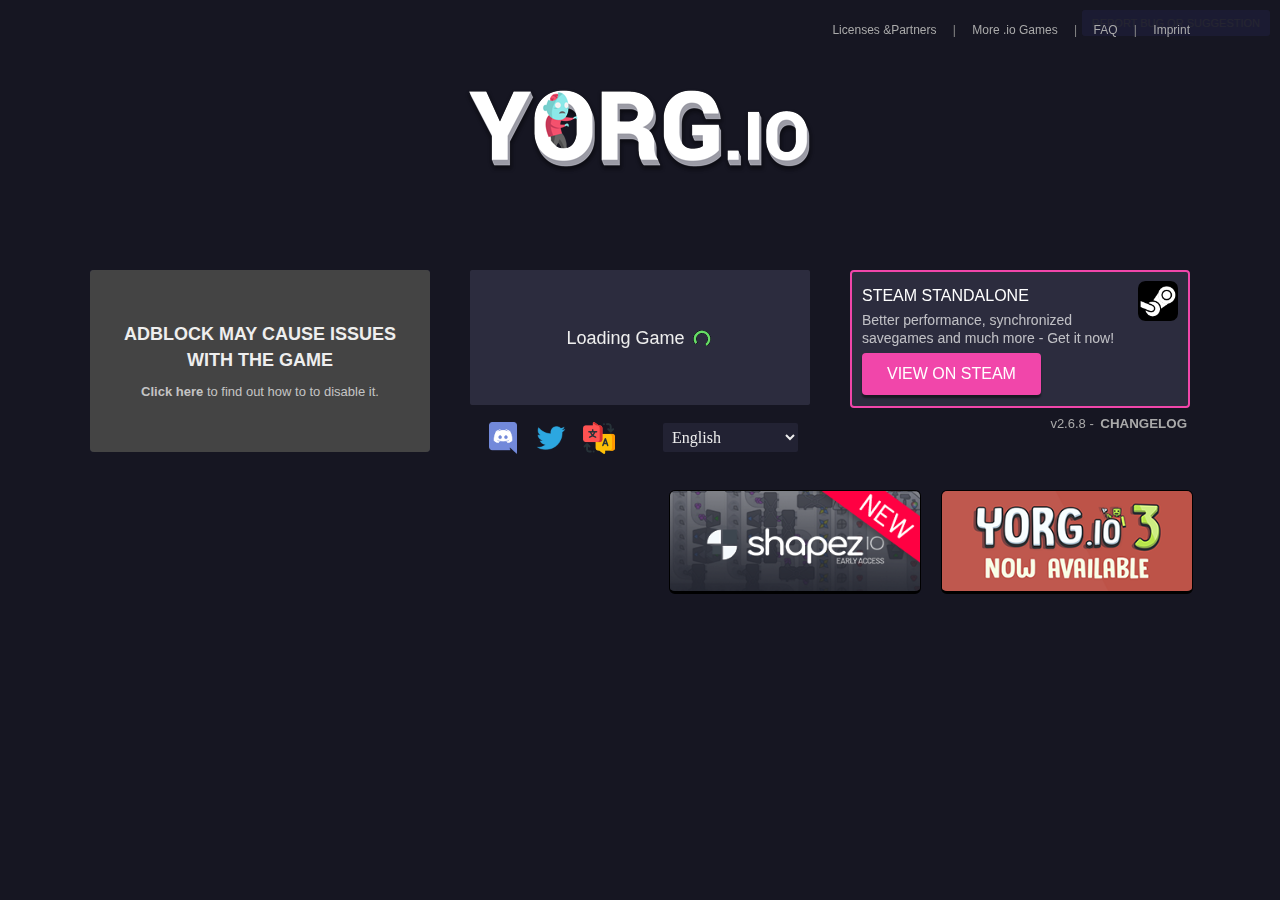
==== index.html @ 0fc1ae19 "Create index.html" ====
<!doctype html>
<html lang=en>
    <head>
        <meta charset=UTF-8>
        <title>YORG.io Game - Tower Defense, Upgrades and Zombies!</title>
        <link href=https://yorg.io rel=alternate hreflang=en>
        <link href='https://yorg.io/?lang=ru' rel=alternate hreflang=ru>
        <link href='https://yorg.io/?lang=zh-tw' rel=alternate hreflang=zh-TW>
        <link href='https://yorg.io/?lang=zh-tw' rel=alternate hreflang=zh>
        <link href='https://yorg.io/?lang=zh-cn' rel=alternate hreflang=zh-CN>
        <link href='https://yorg.io/?lang=tr' rel=alternate hreflang=tr>
        <link href='https://yorg.io/?lang=es-419' rel=alternate hreflang=es-419>
        <link href='https://yorg.io/?lang=es-419' rel=alternate hreflang=es>
        <link href='https://yorg.io/?lang=ko' rel=alternate hreflang=ko>
        <link href='https://yorg.io/?lang=de' rel=alternate hreflang=de>
        <link href='https://yorg.io/?lang=ar' rel=alternate hreflang=ar>
        <link href='https://yorg.io/?lang=pt-br' rel=alternate hreflang=pt-BR>
        <link href='https://yorg.io/?lang=pt-br' rel=alternate hreflang=pt>
        <link href='https://yorg.io/?lang=cs' rel=alternate hreflang=cs>
        <link href='https://yorg.io/?lang=it' rel=alternate hreflang=it>
        <link href='https://yorg.io/?lang=fr' rel=alternate hreflang=fr>
        <link href='https://yorg.io/?lang=hr' rel=alternate hreflang=hr>
        <link href='https://yorg.io/?lang=ro' rel=alternate hreflang=ro>
        <link href='https://yorg.io/?lang=mt-mt' rel=alternate hreflang=mt-MT>
        <link href='https://yorg.io/?lang=mt-mt' rel=alternate hreflang=mt>
        <link href='https://yorg.io/?lang=hu' rel=alternate hreflang=hu>
        <link href='https://yorg.io/?lang=da' rel=alternate hreflang=da>
        <link href='https://yorg.io/?lang=et' rel=alternate hreflang=et>
        <link href='https://yorg.io/?lang=pt-pt' rel=alternate hreflang=pt-PT>
        <link href='https://yorg.io/?lang=nl' rel=alternate hreflang=nl>
        <link href='https://yorg.io/?lang=pl' rel=alternate hreflang=pl>
        <link href='https://yorg.io/?lang=lt' rel=alternate hreflang=lt>
        <link href='https://yorg.io/?lang=el' rel=alternate hreflang=el>
        <link href=https://yorg.io rel=alternate hreflang=x-default>
        <meta content='The #1 strategic game - build and defend your online base against zombies. A unique combination of tower defense and io games!' name=description>
        <meta content='yorg io, fortnite, building, io, game, tower defense, zombie, flash, games, web game, html5, fun, yorgio, yorkio, fort, nite, unblocked, battle royale' name=keywords>
        <meta content='Tobias Springer' name=author>
        <meta content='Free online games - Spiele!' property=title>
        <meta content='Games, Spiele' property=site_name>
        <meta content='1 days' name=revisit-after>
        <meta content='width=device-width,height=device-height,initial-scale=1,minimum-scale=1,user-scalable=no,maximum-scale=1,minimal-ui' name=viewport>
        <meta content=True name=HandheldFriendly>
        <meta content=utf-8 name=charset>
        <meta content=500 name=MobileOptimized>
        <meta content=on http-equiv=cleartype>
        <meta content='telephone=no' name=format-detection>
        <meta content='text/html;charset=UTF-8' http-equiv=content-type>
        <link href=favicon.ico rel='shortcut icon' type=image/x-icon>
        <meta content='IE=edge,chrome=1' http-equiv=X-UA-Compatible>
        <meta content=yes name=mobile-web-app-capable>
        <meta content=yes name=apple-mobile-web-app-capable>
        <meta content=#333344 name=theme-color>
        <meta content=#333344 name=msapplication-navbutton-color>
        <meta content=yes name=apple-mobile-web-app-capable>
        <meta content=black name=apple-mobile-web-app-status-bar-style>
        <link rel="stylesheet" href="/fonts.css" media="all">
        <link href=https://api.adinplay.com rel=preconnect crossorigin>
        <link href=http://www.googletagservices.com rel=preconnect crossorigin>
        <link href=http://imasdk.googleapis.com rel=preconnect crossorigin>
        <link href=https://adservice.google.com rel=preconnect crossorigin>
        <link href=https://securepubads.g.doubleclick.net rel=preconnect crossorigin>
        <link href=https://v2-beta.yorg.io rel=preconnect crossorigin>
        <link href=/oembed.json rel=alternate type=application/json+oembed title=YORG.io>
        <meta content=summary name=twitter:card>
        <meta content=@yorg_io name=twitter:site>
        <meta content='YORG.io - Build and upgrade your base online to defend against zombies! A free to play unblocked io game!' name=twitter:title>
        <meta content='The #1 strategic game - build and defend your online base against zombies. A unique combination of tower defense and io games!' name=twitter:description>
        <meta content=https://yorg.io/assets/twitter-card.png name=twitter:image>
        <meta content='YORG.io - Build and upgrade your base online to defend against zombies! A free to play unblocked io game!' property=og:title>
        <meta content=website property=og:type>
        <meta content='The #1 strategic game - build and defend your online base against zombies. A unique combination of tower defense and io games!' property=og:description>
        <meta content=https://yorg.io property=og:url>
        <meta content=https://yorg.io/assets/twitter-card.png property=og:image>
        <script src=ads.js></script>
        <script>
            function detectAdblock() {
                return Promise.race([new Promise(resolve=>{
                    // If the request wasn't blocked within a very short period of time, this means
                    // the adblocker is not active and the request was actually made -> ignore it then
                    setTimeout(()=>resolve(false), 250);
                }
                ), new Promise(resolve=>{
                    fetch("https://yorg.io/ads.txt", {
                        method: "GET",
                    }).then(res=>{
                        if (res && res.url.includes("text/plain")) {
                            resolve(true);
                        }
                        resolve(false);
                    }
                    ).catch(()=>resolve(true));
                }
                ), ]);
            }

            function initProviders() {
                var referrer = document.referrer;

                // Disable ads on armorgames (They are awesome, check them out!)
                if (window.location.search.indexOf("armorgames") >= 0) {
                    window.adsSupported = false
                }

                if (window.location.search.indexOf("gamedistribution") >= 0) {
                    window.inThirdpartyIframe = true
                }

                // Referrer might also be set when coming from a different site, we are no longer
                // running on that site then tho
                if (window.location.search.indexOf("came_from_thirdparty") >= 0) {
                    return
                }

                // Disable ads on kongregate.com due to their thirdparty ad policy
                if (referrer.indexOf("kongregate.com") >= 0) {
                    window.adsSupported = false;
                    window.inThirdpartyIframe = true;
                }

                // Disable ads on gamejolt
                if (referrer.indexOf("gamejolt") >= 0) {
                    window.adsSupported = false;
                    window.inThirdpartyIframe = true;
                }

                // Detect provider
                var providers = ["kongregate", "iogames.space", "notdoppler", "gamejolt", "titotu"]
                for (var i = 0; i < providers.length; ++i) {
                    if (referrer.indexOf(providers[i]) >= 0) {
                        console.log("[PROVIDER] Detected provider:", providers[i])
                        window.inThirdpartyIframe = true;
                    }
                }

                detectAdblock().then(adblocker=>{
                    if (window.adsSupported !== false) {
                        window.adsSupported = !adblocker;
                        console.log("Ad supported:", !adblocker, "=>", window.adsSupported)
                    }
                }
                )

            }
            initProviders();
        </script>
        <script>
            (adsbygoogle = window.adsbygoogle || []).push({
                google_ad_client: "ca-pub-7122972670520223",
                enable_page_level_ads: !0
            })
        </script>
        <script>
            var aiptag = aiptag || {};
            aiptag.gdprShowConsentTool = !0,
            aiptag.gdprConsentToolPosition = "bottom",
            aiptag.cmd = aiptag.cmd || [],
            aiptag.cmd.display = aiptag.cmd.display || [],
            aiptag.cmd.player = aiptag.cmd.player || [];
            var adplayer = null;
            aiptag.cmd.player.push(function() {
                adplayer = new aipPlayer({
                    AD_WIDTH: 960,
                    AD_HEIGHT: 540,
                    AD_FULLSCREEN: !0,
                    AD_CENTERPLAYER: !1,
                    LOADING_TEXT: "Loading Advertisement ...",
                    PREROLL_ELEM: function() {
                        return document.getElementById("adVideoContainer")
                    },
                    AIP_COMPLETE: function() {
                        try {
                            document.getElementById("adVideoBg").style.display = "none"
                        } catch (a) {}
                        window.onVideoAdCompleted && window.onVideoAdCompleted()
                    },
                    AIP_REMOVE: function() {}
                })
            })
        </script>
        <script>
            document.write('<script src="//api.adinplay.com/libs/aiptag/pub/YRG/yorg.io/tag.min.js"><\/script>')
        </script>
        <style>
            * {
                margin: 0;
                padding: 0;
                font-weight: 400;
                font-family: Roboto,sans-serif;
                outline: 0;
                -webkit-tap-highlight-color: transparent;
                -webkit-tap-highlight-color: transparent
            }

            b,strong {
                font-weight: 700
            }

            i {
                font-style: normal
            }

            body {
                background: #333
            }

            body.highlightTranslations [data-translate] {
                color: red!important
            }

            .noselect {
                user-select: none;
                -webkit-user-select: none;
                -moz-user-select: none
            }

            .mainTitle {
                display: none
            }

            #renderer {
                display: block;
                position: fixed;
                top: 0;
                right: 0;
                bottom: 0;
                left: 0
            }

            #renderer canvas {
                position: absolute;
                top: 0!important;
                left: 0!important;
                right: 0!important;
                bottom: 0!important;
                image-rendering: crisp-edges;
                image-rendering: -moz-crisp-edges;
                image-rendering: -webkit-optimize-contrast;
                -ms-interpolation-mode: nearest-neighbor
            }

            #fontPreload {
                position: fixed;
                top: -1000px;
                left: -1000px;
                display: block
            }

            #validationToken {
                position: fixed;
                top: 20px;
                left: 0;
                right: 0;
                display: block;
                text-align: center;
                font-family: Roboto Mono;
                font-weight: 700;
                font-size: 14px;
                color: #eee;
                text-shadow: 0 1px 3px #000;
                padding: 10px
            }

            #validationToken .channelHint {
                font-size: 10px;
                display: block;
                font-weight: 400;
                font-family: Roboto
            }

            #day_night_overlay,#validationToken .channelHint {
                user-select: none;
                -moz-user-select: none;
                -webkit-user-select: none
            }

            #day_night_overlay {
                position: fixed;
                pointer-events: none;
                -moz-pointer-events: none;
                -webkit-pointer-events: none;
                opacity: 0;
                transition: background-color 4s ease-in-out,opacity 4s ease-in-out;
                top: 0;
                left: 0;
                right: 0;
                bottom: 0;
                background: 0 0
            }

            #day_night_overlay.active {
                background: rgba(0,0,190,.25);
                opacity: 1
            }

            #day_night_overlay.active.boss {
                background-color: rgba(190,0,0,.25)
            }

            body.globalUpgradesDialogOpen #day_night_overlay {
                display: none!important
            }

            ::-webkit-scrollbar {
                width: 6px;
                border-radius: 2px
            }

            ::-webkit-scrollbar-track {
                background: hsla(0,0%,100%,.1);
                border-radius: 2px
            }

            ::-webkit-scrollbar-thumb {
                background: #888;
                border-radius: 2px
            }

            ::-webkit-scrollbar-thumb:hover {
                background: #848484
            }

            input[type=checkbox] {
                appearance: none;
                -webkit-appearance: none;
                -moz-appearance: none;
                border: 2px solid #f77;
                width: 10px;
                height: 10px;
                margin-right: 4px;
                background: 0 0;
                border-radius: 10px;
                display: inline-block;
                transition: background .1s ease-in-out,border-color .1s ease-in-out;
                cursor: pointer
            }

            input[type=checkbox]:checked {
                background: #7f7;
                border-color: #7f7
            }

            #welcome_ad {
                left: 0
            }

            #welcome_ad,#welcome_ad_right {
                width: 300px;
                height: 250px;
                position: absolute;
                top: 0
            }

            #welcome_ad_right {
                display: inline-block;
                right: 0;
                margin: 0
            }

            #footer_ad {
                display: inline-block;
                margin-top: 10px
            }

            #footer_ad,#gameover_ad {
                width: 970px;
                height: 90px;
                overflow: hidden
            }

            #gameover_ad {
                position: fixed;
                left: 50%;
                bottom: 30px;
                margin: 0 0 0 -485px;
                display: none
            }

            #additional_ad {
                position: fixed;
                width: 300px;
                height: 250px;
                display: none
            }

            #additional_ad_wide {
                position: fixed;
                width: 970px;
                height: 90px;
                display: none
            }

            #adVideoBg {
                display: none;
                position: fixed;
                top: 0;
                left: 0;
                right: 0;
                bottom: 0;
                background: rgba(0,0,22,.9);
                padding-top: 100px
            }

            #adVideoWrapper {
                display: inline-block
            }

            #welcomeInner #adblockHint {
                background: #444!important;
                color: hsla(0,0%,100%,.7)!important;
                cursor: pointer;
                position: absolute;
                top: 0;
                left: 0;
                right: 0;
                bottom: 0;
                margin: 0
            }

            #welcomeInner #adblockHint:hover {
                background: #474747!important
            }

            body.haveAds #adblockHint,body.inThirdpartyIframe #adblockHint {
                display: none!important
            }

            body.globalUpgradesDialogOpen #additional_ad {
                display: block;
                top: 5px;
                left: 5px;
                margin: 0
            }

            body.gameOver #additional_ad {
                display: block!important;
                top: 10px;
                left: 10px
            }

            body.gameOver #additional_ad_wide {
                display: block!important;
                bottom: 10px;
                left: calc(50% - 485px)
            }

            @media (min-width: 1130px) {
                body.dialogOpened #additional_ad {
                    display:block!important;
                    left: 10px;
                    top: 10px;
                    position: fixed!important;
                    z-index: 99999!important
                }
            }

            @media (min-height: 510px) {
                body.dialogOpened #additional_ad_wide {
                    display:block!important;
                    left: calc(50% - 485px);
                    bottom: 10px;
                    position: fixed!important;
                    z-index: 99999!important
                }
            }

            body.noAds #additional_ad,body.noAds #gameover_ad {
                top: -9999px!important;
                display: none!important
            }

            body.noAds #footer_ad,body.noAds #welcome_ad,body.noAds #welcome_ad_right {
                display: none!important
            }

            body.noAds #adVideoBg,body.noAds .showOnlyWithAds {
                display: none
            }

            body.isDev #additional_ad,body.isDev #additional_ad_wide,body.isDev #footer_ad,body.isDev #gameover_ad,body.isDev #welcome_ad,body.isDev #welcome_ad_right {
                background: #ccc!important
            }

            @keyframes bounceInDialog {
                0% {
                    opacity: .2;
                    transform: scale(.9)
                }

                30% {
                    opacity: .9;
                    transform: scale(1.04)
                }

                80% {
                    opacity: 1;
                    transform: scale(.99)
                }

                to {
                    opacity: 1;
                    transform: scale(1)
                }
            }

            .dialog_overlay_bg {
                position: fixed;
                padding: 10px;
                background: rgba(0,0,17,0);
                text-align: center;
                overflow-y: auto;
                display: inline-block;
                top: -9999px;
                left: -9999px;
                transition: background-color .15s ease-in-out
            }

            .dialog_overlay_bg.visible_dialog {
                display: block;
                top: 0;
                right: 0;
                left: 0;
                bottom: 0;
                background: rgba(0,0,17,.7)
            }

            .dialog_overlay_bg.visible_dialog .dialog_box {
                animation-name: bounceInDialog;
                animation-duration: .3s;
                animation-timing-function: ease-in-out;
                animation-fill-mode: forwards
            }

            .dialog_overlay_bg .dialog_box {
                background: #333338;
                border-radius: 3px;
                padding: 20px;
                width: 450px;
                padding-bottom: 10px;
                padding-top: 15px;
                margin-top: 10px;
                color: #fff;
                display: inline-block;
                font-size: 14px;
                position: relative;
                text-align: left;
                box-shadow: 0 1px 15px 0 rgba(0,0,0,.5)
            }

            .dialog_overlay_bg .dialog_box.buttonless {
                padding-bottom: 5px!important
            }

            .dialog_overlay_bg .dialog_box.warning_dialog_box {
                background: #534
            }

            .dialog_overlay_bg .dialog_box.warning_dialog_box h3 {
                color: #f77
            }

            .dialog_overlay_bg .dialog_box.warning_dialog_box .dialog_content_section {
                color: #baa!important
            }

            .dialog_overlay_bg .dialog_box h3 {
                font-size: 18px;
                font-weight: 400;
                user-select: none;
                -moz-user-select: none;
                -webkit-user-select: none;
                text-transform: uppercase
            }

            .dialog_overlay_bg .dialog_box .dialog_content_section {
                padding: 25px 20px;
                background: rgba(0,0,0,.13);
                color: #aaa;
                margin: 13px -20px 0
            }

            .dialog_overlay_bg .dialog_box a {
                color: #39f;
                text-decoration: none
            }

            .dialog_overlay_bg .dialog_box .header_button {
                padding: 0;
                margin-right: -14px;
                margin-top: -8px;
                float: right;
                border: 0;
                background: url([data-uri]) 50% no-repeat;
                width: 40px;
                height: 40px;
                overflow: hidden;
                text-indent: -9999px;
                cursor: pointer;
                transition: transform .15s ease-out
            }

            .dialog_overlay_bg .dialog_box .header_button:hover {
                transform: scale(1.4)
            }

            .dialog_button {
                font-size: 14px;
                cursor: pointer;
                border: 0;
                background: #5c5;
                color: #fff;
                padding: 8px 12px 6px;
                float: right;
                border-radius: 2px;
                box-shadow: 0 1px 2px 0 rgba(0,0,0,.6);
                border-bottom: 2px solid rgba(0,0,0,.2);
                transition: background-color .1s ease-in-out;
                margin-left: 5px;
                text-transform: uppercase;
                user-select: none;
                -webkit-user-select: none;
                -moz-user-select: none;
                margin-top: -7px;
                font-weight: 700
            }

            .dialog_button:hover {
                background: #5ad15a
            }

            .dialog_button.cancel {
                background: #f77;
                float: left;
                margin-left: 0
            }

            .dialog_button.cancel:hover {
                background: #ff7c7c
            }

            .dialog_button.visit_external_button {
                background: #77f
            }

            .dialog_button.visit_external_button:hover {
                background: #8282ff
            }

            .dialog_button.reload {
                background: #f77
            }

            .dialog_button.reload:hover {
                background: #ff7c7c
            }

            .dialog_button:active {
                position: relative;
                top: 1px;
                box-shadow: 0 0 2px 0 rgba(0,0,0,.6)
            }

            @media (max-width: 550px) {
                .dialog_overlay_bg .dialog_box {
                    position:absolute;
                    top: 10px;
                    right: 10px;
                    left: 10px;
                    margin-bottom: 20px;
                    width: inherit!important
                }
            }

            @media (max-height: 600px) {
                .dialog_box {
                    margin-top:0!important
                }
            }

            #component_inspector,#debug_overlay,#fps_overlay {
                position: fixed;
                top: 0;
                right: 0;
                display: inline-block;
                color: #eee;
                font-family: Consolas,Arial!important;
                font-size: 11px;
                padding: 20px;
                text-align: right;
                font-weight: 300
            }

            #component_inspector,#component_inspector *,#debug_overlay,#debug_overlay *,#fps_overlay,#fps_overlay * {
                user-select: none;
                -webkit-user-select: none;
                -moz-user-select: none;
                -moz-user-focus: ignore;
                -webkit-focus: ignore;
                pointer-events: none
            }

            #fps_overlay {
                padding: 0;
                right: 350px;
                top: 20px;
                font-size: 10px;
                font-family: Roboto Mono
            }

            #debug_overlay {
                bottom: 250px;
                top: inherit;
                font-size: 10px;
                line-height: 10px
            }

            #debug_overlay i {
                font-style: normal;
                display: inline-block;
                width: 25px;
                text-align: left
            }

            #debug_overlay .modifier {
                background: #000;
                color: #6df;
                padding: 4px 5px;
                font-family: Consolas,Arial;
                font-weight: 700;
                border-radius: 3px;
                display: inline-block;
                margin-bottom: 4px
            }

            #component_inspector {
                left: 170px;
                background: rgba(30,30,30,.8);
                text-align: left;
                display: none;
                right: inherit
            }

            #component_inspector .component_title {
                color: #6df;
                font-family: Consolas!important
            }

            #component_inspector .component_id {
                display: inline-block;
                font-weight: 700;
                color: #888;
                font-family: Consolas!important
            }

            .particle_badge {
                display: inline-block;
                text-align: right;
                font-weight: 700;
                font-family: Roboto Mono,monospace;
                width: 35px
            }

            .particle_badge.mode_fast {
                color: #4f4
            }

            .particle_badge.mode_entity {
                color: #af4
            }

            .particle_badge.mode_batch {
                color: #ff4
            }

            .particle_badge.mode_regular {
                color: #f77
            }

            .worker_usage_canvas {
                position: fixed;
                left: 20px;
                bottom: 300px;
                background: rgba(0,0,0,.9);
                border-radius: 2px;
                padding: 10px;
                width: 150px;
                padding-bottom: 3px
            }

            .worker_usage_canvas span {
                display: block;
                font-size: 9px;
                font-family: Roboto;
                font-weight: 400;
                color: #eee;
                margin-bottom: 4px
            }

            .worker_usage_canvas canvas {
                border: 1px solid #333
            }

            #leaderboard {
                position: fixed;
                top: 50px;
                right: 10px;
                color: #eee;
                text-shadow: 0 1px 1px #000;
                font-size: 13px;
                pointer-events: none;
                display: block
            }

            #leaderboard * {
                user-select: none;
                -webkit-user-select: none;
                -moz-user-select: none;
                -moz-user-focus: ignore;
                -webkit-focus: ignore
            }

            #leaderboard table {
                background: rgba(34,34,34,.94);
                padding: 4px;
                border-radius: 4px
            }

            #leaderboard td,#leaderboard th {
                border: 0;
                text-align: left;
                padding: 3px 5px
            }

            #leaderboard .leaderboard_error {
                color: #f77;
                font-weight: 700;
                background: rgba(34,34,34,.6);
                border-radius: 4px;
                padding: 3px 5px
            }

            #leaderboard .td_player {
                padding-right: 10px;
                padding-left: 5px;
                min-width: 118px
            }

            #leaderboard .td_day {
                text-align: center
            }

            #leaderboard .currentPlayer {
                color: #40d67c
            }

            #leaderboard .topDivider td {
                border-top: 1px solid hsla(0,0%,100%,.07);
                padding-top: 5px;
                margin-top: 5px
            }

            .globalUpgradesDialogOpen #leaderboard {
                display: none
            }

            @media (max-width: 650px) {
                #leaderboard {
                    display:none;
                    top: -9999px!important
                }
            }

            #report_bug_button {
                position: fixed;
                top: 10px;
                right: 10px;
                cursor: pointer;
                padding: 7px 10px;
                font-family: Arial;
                font-size: 11px;
                text-transform: uppercase;
                background: #77f;
                color: #eee;
                border-radius: 3px;
                border: 0
            }

            #report_bug_button:active {
                top: 11px
            }

            #report_bug_button:hover {
                opacity: .9
            }

            #bug_report_inner {
                width: 450px
            }

            #bug_report_inner ul {
                padding-left: 20px
            }

            #bug_report_inner ul li {
                padding: 4px 0
            }

            #bug_report_inner a {
                color: #39f;
                text-decoration: none
            }

            @media (min-width: 800px) {
                #report_bug_button {
                    display:inline-block
                }
            }

            #stomt_create {
                text-align: center;
                margin-top: -5px;
                margin-bottom: -15px
            }

            #stomt_create iframe {
                border: 0;
                display: inline-block
            }

            #betaWarning {
                background: #fcc!important
            }

            #betaWarning a {
                color: #333;
                font-weight: 700
            }

            #beta_overlay {
                position: fixed;
                right: -40px;
                top: 400px;
                user-select: none;
                -webkit-user-select: none;
                -moz-user-select: none;
                font-family: Roboto;
                font-weight: 700;
                font-size: 22px;
                text-transform: uppercase;
                color: #f55;
                pointer-events: none;
                transform: rotate(-90deg) translateZ(0);
                backface-visibility: hidden
            }

            #welcomeFull {
                position: fixed;
                top: 0;
                left: 0;
                right: 0;
                bottom: 0;
                background: rgba(20,20,33,.92);
                z-index: 1000;
                text-align: center;
                display: block
            }

            #welcomeInner {
                overflow: auto;
                max-width: 1140px;
                height: 100%;
                padding-top: 30px;
                position: relative
            }

            #welcomeInner,#welcomeLogo {
                display: inline-block;
                width: 100%
            }

            #thirdpartyWelcomeLogo {
                display: inline-block;
                margin-top: -40px
            }

            @keyframes bounceH2 {
                0% {
                    transform: scale(.95) rotate(0)
                }

                50% {
                    transform: scale(1) rotate(0)
                }

                to {
                    transform: scale(.95) rotate(0)
                }
            }

            #welcomeLogoPreload {
                display: inline-block;
                margin-top: 100px
            }

            #welcomeLogoPreload h2 {
                color: #42f48c;
                font-size: 20px;
                text-align: center;
                font-weight: 700;
                width: 40px;
                position: relative;
                top: -90px;
                left: 150px;
                margin: 0!important;
                display: inline-block;
                font-family: Roboto;
                animation: bounceH2 .5s ease-in-out infinite;
                text-shadow: 0 1px 10px rgba(0,0,0,.5)
            }

            #welcomeInner .welcomeHint {
                padding: 20px 20px 15px;
                line-height: 1.3em;
                text-align: center;
                z-index: 50;
                display: flex;
                justify-content: center;
                align-items: center;
                border-radius: 4px;
                flex-direction: column
            }

            #welcomeInner .welcomeHint h3 {
                font-size: 18px!important;
                color: #eee!important;
                line-height: 1.4em
            }

            #welcomeInner .welcomeBox {
                background: rgba(45,45,63,.97);
                text-align: left;
                display: block;
                padding: 20px;
                color: #aaa;
                margin-bottom: 15px;
                font-size: 12px;
                width: 300px;
                border-radius: 4px;
                line-height: 1.7em
            }

            #welcomeInner .welcomeBox .headerIcon {
                width: 26px;
                height: 26px;
                float: left;
                margin-top: -5px;
                margin-right: 15px
            }

            #welcomeInner .welcomeBox h3 {
                font-weight: 700;
                text-transform: uppercase;
                font-size: 16px;
                color: #eee;
                margin-top: -4px;
                margin-bottom: 11px
            }

            #welcomeInner .welcomeBox h3 i {
                opacity: .6;
                font-size: 16px;
                font-style: normal
            }

            #welcomeInner .welcomeBox a {
                text-decoration: none;
                color: #28e
            }

            #welcomeInner .welcomeBox ul {
                padding-left: 15px
            }

            #welcomeInner select {
                font-family: Roboto;
                font-size: 12px;
                padding: 5px;
                border: 0;
                color: #eee;
                border-radius: 2px;
                margin-right: 3px;
                background: #223;
                cursor: pointer
            }

            #welcomeInner select option {
                padding: 2px 3px;
                color: #eee
            }

            #welcomeInner .col {
                display: inline-block;
                vertical-align: top
            }

            #welcomeInner .col.leftCol,#welcomeInner .col.rightCol {
                padding: 0 10px
            }

            #welcomeInner .col.rightCol {
                display: inline-flex;
                justify-content: center;
                align-items: center;
                width: 1100px;
                margin: 0;
                padding: 0
            }

            #welcomeInner .col.rightCol .spacer {
                flex-grow: 1
            }

            #welcomeInner #ag_sponsorship_logo {
                max-width: 150px;
                cursor: pointer
            }

            #welcomeInner #ag_sponsorship_logo:hover {
                opacity: .95
            }

            #welcomeInner #footer {
                color: #888;
                font-size: 12px;
                padding: 20px;
                line-height: 1.7em;
                text-align: right;
                position: absolute;
                top: 0;
                left: 0;
                right: 0
            }

            #welcomeInner #footer p {
                font-size: 14px;
                max-width: 950px;
                display: inline-block;
                color: #aaa
            }

            #welcomeInner #footer a {
                color: #aaa;
                text-decoration: none;
                margin: 0 3px;
                font-size: 12px
            }

            #welcomeInner #footer a:last-child {
                margin-right: 0
            }

            #welcomeInner #footer a.discordLink {
                color: #7289da!important
            }

            #welcomeInner #footer i {
                display: inline-block;
                padding: 0 10px;
                font-style: normal
            }

            #gameStarters {
                display: inline-block
            }

            #gameLoadingIndicator {
                color: #eee;
                font-family: Roboto;
                font-size: 18px;
                display: flex;
                align-items: center;
                justify-content: center;
                height: 85%
            }

            #gameStartForm {
                display: inline
            }

            #gameStarterButtons {
                width: 320px;
                background: rgba(45,45,63,.97);
                border-radius: 2px;
                padding: 20px 10px 0;
                height: 115px
            }

            #gameStarterButtons .gameStarterCol {
                display: none
            }

            #gameStarterButtons.gameLoaded,#gameStarterButtons.gameLoaded .gameStarterCol {
                display: inline-block
            }

            #gameStarterButtons .gameStarterCol {
                width: 130px;
                text-align: left;
                vertical-align: top
            }

            #gameStarterButtons #gameStarterInputs {
                width: 170px
            }

            #gameStarterButtons #playerName {
                background: #fff;
                border: 0;
                border-radius: 2px;
                outline: 0;
                color: #333;
                font-size: 20px;
                font-family: Roboto,Arial;
                padding: 12px 10px 10px;
                font-weight: 700;
                width: 120px;
                vertical-align: middle;
                box-shadow: 0 1px 4px 0 rgba(0,0,0,.9);
                user-select: text;
                -moz-user-select: text;
                -webkit-user-select: text;
                margin: 0!important
            }

            #gameStarterButtons #playerName .invalidPlayerName {
                background: #fcc
            }

            #gameStarterButtons #playButton,#gameStarterButtons #tutorialButton {
                background-color: #6d6;
                padding: 11px 15px;
                border-radius: 2px;
                color: #fff;
                cursor: pointer;
                vertical-align: middle;
                border: 0;
                font-size: 20px;
                text-shadow: 0 1px 2px rgba(0,0,0,.4);
                box-shadow: 0 1px 4px 0 rgba(0,0,0,.9);
                user-select: none;
                border-bottom: 3px solid #49a849;
                border-right: 1px solid #49a849;
                -webkit-user-select: none;
                -moz-user-select: none;
                font-weight: 700;
                width: 130px
            }

            #gameStarterButtons #playButton:hover,#gameStarterButtons #tutorialButton:hover {
                background-color: #6be26b
            }

            #gameStarterButtons #playButton:active,#gameStarterButtons #tutorialButton:active {
                position: relative;
                top: 1px;
                box-shadow: 0 0 4px 0 rgba(0,0,0,.9)
            }

            #gameStarterButtons #playButton {
                margin-bottom: 5px;
                letter-spacing: 1px;
                transform-origin: 50% 80%;
                animation: PlayBtnAnim 1s ease-in-out infinite
            }

            @keyframes PlayBtnAnim {
                0% {
                    transform: scale(1);
                    opacity: .8
                }

                50% {
                    transform: scale(1.02);
                    opacity: 1
                }

                to {
                    transform: scale(1);
                    opacity: .8
                }
            }

            #gameStarterButtons #tutorialButton {
                background-color: #8c42f4;
                padding-top: 7px;
                padding-bottom: 7px;
                font-size: 17px;
                margin-top: 3px;
                border-color: #602aac
            }

            #gameStarterButtons #tutorialButton:hover {
                background-color: #9147f9
            }

            #gameStarterButtons label {
                color: #eee;
                margin-top: 10px;
                margin-bottom: 3px;
                font-size: 12px;
                display: inline-block;
                text-transform: uppercase;
                font-weight: 700
            }

            #gameStarterButtons option,#gameStarterButtons select {
                background: #eee;
                color: #777;
                font-weight: 700;
                margin: 0;
                padding: 0 10px
            }

            #gameStarterButtons select {
                cursor: pointer;
                width: 140px;
                padding: 6px 10px;
                margin-top: 14px;
                font-size: 14px;
                box-shadow: 0 1px 4px 0 rgba(0,0,0,.9)
            }

            #changelogScroll {
                max-height: 140px;
                overflow: auto;
                line-height: 1.4em
            }

            #changelog b {
                color: #ddd
            }

            #changelog b:first-child {
                margin-top: 0
            }

            #welcomeHeader {
                display: inline-block;
                text-align: center;
                position: relative;
                height: 250px
            }

            #welcomeHeader,#welcomeHeader * {
                user-select: none;
                -webkit-user-select: none;
                -moz-user-select: none;
                -webkit-user-drag: none;
                -moz-user-drag: none
            }

            #welcomeContent {
                margin-top: 20px;
                position: relative;
                width: 1100px;
                display: inline-block;
                text-align: center
            }

            #cookieHint {
                display: inline-block;
                margin-top: 5px;
                font-size: 11px;
                max-width: 900px
            }

            #loadingGif {
                display: inline-block;
                vertical-align: middle;
                margin-left: 5px;
                border-radius: 20px
            }

            #showAllChangelogButton {
                display: inline-block;
                cursor: pointer;
                border: 0;
                text-transform: uppercase;
                color: #aaa;
                background: 0 0;
                font-weight: 700;
                padding: 2px 3px
            }

            #showAllChangelogButton:hover {
                color: #6be26b
            }

            #versionContainer {
                display: block;
                margin-bottom: 5px;
                margin-top: 5px;
                text-align: right;
                padding: 0
            }

            #versionContainer form {
                display: inline-block
            }

            #first_time_dialog_bg .dialog_button.dg_tutorial_button {
                background-color: #8c42f4!important;
                margin-left: 10px
            }

            #first_time_dialog_bg .dialog_button.dg_tutorial_button:hover {
                background-color: #9147f9!important
            }

            #news {
                background: #2db883!important;
                color: hsla(0,0%,100%,.8)!important;
                cursor: pointer
            }

            #news:hover {
                background: #30c28a!important
            }

            #news h3 {
                color: #eee!important
            }

            #news .newsIcon {
                width: 50px;
                height: 50px;
                margin-top: 5px;
                display: block;
                float: left;
                margin-right: 16px
            }

            #news * {
                position: relative;
                z-index: 10
            }

            #news .partyBackground {
                position: absolute;
                background: url(https://media.giphy.com/media/DgLwPZVu5tT32/giphy.gif) repeat;
                top: 0;
                right: 0;
                left: 0;
                bottom: 0;
                z-index: 1;
                opacity: .3
            }

            #translatorHelp {
                background: #83c41b!important;
                cursor: pointer
            }

            #translatorHelp,#translatorHelp h3 {
                color: #eee!important
            }

            #translatorHelp:hover {
                background: #88c920!important
            }

            #thirdpartyHint {
                display: none!important;
                cursor: pointer;
                background: #4e96b7!important;
                color: hsla(0,0%,100%,.6)!important;
                position: absolute;
                top: 0;
                left: 0;
                right: 0;
                bottom: 0;
                margin: 0
            }

            #thirdpartyHint h3 {
                color: #eee!important
            }

            #thirdpartyHint:hover {
                background: #539bbc!important
            }

            body.inThirdpartyIframe #thirdpartyHint {
                display: flex!important
            }

            .clickableWelcomeBox {
                cursor: pointer
            }

            .twitter_follow_button {
                border: 0;
                border-radius: 2px;
                background: #7289da url([data-uri]) 7px 7px/18px 18px no-repeat;
                color: #eee;
                padding: 6px 10px 7px 30px;
                cursor: pointer
            }

            .twitter_follow_button:hover {
                opacity: .99
            }

            .twitter_follow_button:active {
                position: relative;
                top: 1px
            }

            #socialMedia {
                padding: 0!important;
                text-align: center!important;
                padding-bottom: 5px!important;
                margin-bottom: 15px;
                display: flex;
                justify-content: center;
                align-items: center
            }

            #socialMedia>a {
                border-radius: 4px;
                display: inline-block;
                text-align: center;
                padding: 10px 8px 5px;
                color: #eee!important;
                vertical-align: top;
                margin-top: 7px;
                margin-bottom: 7px;
                transition: background-color .07s ease-in-out
            }

            #socialMedia>a:hover {
                background-color: hsla(0,0%,100%,.1)
            }

            #socialMedia select {
                cursor: pointer;
                font-size: 16px;
                width: 135px;
                margin-left: 40px
            }

            #permanentLeaderboard {
                position: absolute;
                top: 0;
                left: 0;
                padding-bottom: 10px!important
            }

            #permanentLeaderboard #leaderboardGamemodeSelector {
                width: 140px
            }

            #permanentLeaderboard #permanentLeaderboardDynamicInner {
                min-height: 130px;
                text-align: center;
                padding-bottom: 0
            }

            #permanentLeaderboard #leaderboardRangeSelector {
                width: 90px;
                margin-right: 0
            }

            #permanentLeaderboard option,#permanentLeaderboard select {
                font-size: 11px;
                font-weight: 700;
                text-transform: uppercase
            }

            #permanentLeaderboard option {
                padding: 0 10px
            }

            #permanentLeaderboard table {
                width: 100%;
                text-align: left;
                border-spacing: 0
            }

            #permanentLeaderboard table td,#permanentLeaderboard table th,#permanentLeaderboard table tr {
                margin: 0;
                padding: 0
            }

            #permanentLeaderboard table tr {
                color: #aaa;
                border-radius: 2px
            }

            #permanentLeaderboard table tr:nth-child(2n) {
                background: rgba(0,0,0,.09)
            }

            #permanentLeaderboard table tr th {
                background: 0 0!important;
                font-weight: 700;
                text-transform: uppercase;
                color: #eee
            }

            #permanentLeaderboard table tr.lbRank0 * {
                color: #ffd344!important
            }

            #permanentLeaderboard table tr.lbRank1 * {
                color: #d2e3ef!important
            }

            #permanentLeaderboard table tr.lbRank2 * {
                color: #ed7f40!important
            }

            #permanentLeaderboard table tr td,#permanentLeaderboard table tr th {
                padding: 3px 7px;
                line-height: 17px
            }

            #permanentLeaderboard table tr td.lbDay,#permanentLeaderboard table tr td.lbHeader_day,#permanentLeaderboard table tr th.lbDay,#permanentLeaderboard table tr th.lbHeader_day {
                width: 30px;
                text-align: right;
                font-weight: 700
            }

            #permanentLeaderboard table tr td.lbHeader_crystals,#permanentLeaderboard table tr td.lbPlayerGems,#permanentLeaderboard table tr th.lbHeader_crystals,#permanentLeaderboard table tr th.lbPlayerGems {
                width: 90px;
                text-align: right;
                font-weight: 700
            }

            #permanentLeaderboard table tr td.lbPlayerGems,#permanentLeaderboard table tr th.lbPlayerGems {
                color: #eee!important
            }

            #permanentLeaderboard table tr td.lbPlayerGems:after,#permanentLeaderboard table tr th.lbPlayerGems:after {
                content: url([data-uri]);
                width: 12px;
                height: 12px;
                margin-left: 5px;
                position: relative;
                vertical-align: center;
                top: 1px;
                display: inline-block
            }

            #external_ad {
                display: inline-block;
                margin-right: -3px;
                display: flex
            }

            #external_ad a {
                border-radius: 6px;
                overflow: hidden;
                display: flex;
                justify-content: center;
                align-items: center;
                border: 1px solid #000;
                border-bottom-width: 3px;
                margin-left: 20px;
                transition: opacity .1s ease-in-out
            }

            #external_ad a img {
                width: 250px
            }

            #external_ad a:hover {
                opacity: .9
            }

            #external_ad a.fancy {
                animation: autogen_anim_u68c95b8c 1s ease-in-out infinite
            }

            @keyframes autogen_anim_u68c95b8c {
                50% {
                    transform: scale(1.02)
                }
            }

            .welcomeBoxInner {
                margin: -20px -20px 10px;
                background: hsla(0,0%,100%,.05);
                padding: 8px 10px;
                border-top-left-radius: 2px;
                border-top-right-radius: 2px
            }

            #announcements {
                position: absolute;
                top: 0;
                right: 0;
                display: inline-block;
                padding-bottom: 0!important;
                border-radius: 0!important;
                background: 0 0!important;
                padding: 0!important;
                width: 340px!important
            }

            #announcements #devlog_inner {
                margin: 0!important;
                border-radius: 4px;
                border: 2px solid #f146aa;
                background: rgba(45,45,63,.97);
                user-select: text;
                justify-content: center;
                align-items: flex-start;
                display: flex
            }

            #announcements #devlog_inner .steamPresale {
                cursor: pointer
            }

            #announcements #devlog_inner .steamPresale h2 {
                color: #fff;
                margin-bottom: 4px;
                font-size: 16px;
                text-transform: uppercase;
                margin-top: 5px
            }

            #announcements #devlog_inner .steamPresale .desc {
                font-size: 14px;
                display: block;
                line-height: 18px!important;
                color: hsla(0,0%,100%,.7)
            }

            #announcements #devlog_inner .steamPresale .desc .keypoint {
                font-weight: 700;
                color: #fff
            }

            #announcements #devlog_inner .steamPresale .desc a {
                display: inline-block;
                text-transform: uppercase;
                font-weight: 700;
                margin-bottom: 3px;
                margin-top: 6px;
                padding: 12px 25px;
                background: #f146aa;
                font-size: 16px;
                color: #fff;
                border-radius: 3px;
                position: relative;
                border-bottom: 3px solid rgba(0,0,0,.8);
                box-shadow: 0 3px 2px 0 rgba(0,0,0,.45);
                transition: background-color .15s ease-in-out;
                border-radius: 4px!important;
                border: 0
            }

            #announcements #devlog_inner .steamPresale .desc a:hover {
                opacity: .95
            }

            #announcements #devlog_inner .steamPresale img {
                float: right;
                margin-left: 10px;
                margin-bottom: 10px;
                width: 40px;
                height: 40px;
                position: relative;
                top: -30px;
                animation: autogen_anim_uda35e7f0 1s ease-in-out infinite
            }

            @keyframes autogen_anim_uda35e7f0 {
                0% {
                    transform: scale(1)
                }

                50% {
                    transform: scale(1.05)
                }

                to {
                    transform: scale(1)
                }
            }

            #announcements #devlog_inner .point {
                flex-grow: 1;
                justify-content: flex-start;
                align-items: center;
                flex-direction: column;
                display: flex;
                margin: 10px 4px 5px
            }

            #announcements #devlog_inner .point:first-child {
                margin-left: 0
            }

            #announcements #devlog_inner .point:last-child {
                margin-right: 0
            }

            #announcements #devlog_inner .point h2 {
                margin: 0;
                color: #eee;
                margin-top: 8px;
                text-transform: uppercase;
                font-size: 17px
            }

            #announcements #devlog_inner .point img {
                width: 40px;
                height: 40px
            }

            #announcements #devlog_inner .point span {
                margin-top: 3px;
                line-height: 17px;
                text-align: center
            }

            #welcomeHeader {
                width: 1100px;
                margin-top: 20px
            }

            #welcomeLogoPreload {
                width: 350px
            }

            #welcome_ad {
                position: absolute;
                top: 0;
                left: 0;
                margin: 0
            }

            #welcomeInner .welcomeBox {
                font-size: 13px
            }

            @media (min-width: 1121px) {
                body.noAds #welcomeHeader {
                    height:200px!important
                }

                body.noAds #welcomeHeader #welcomeLogoPreload {
                    margin-top: 20px!important
                }
            }

            @media (max-width: 1120px) {
                #welcomeContent {
                    width:340px;
                    display: inline-block;
                    vertical-align: top
                }

                #announcements,#welcomeFull #permanentLeaderboard {
                    position: relative;
                    display: inline-block!important
                }

                #welcomeHeader {
                    width: 350px!important;
                    height: unset!important;
                    display: inline-block;
                    vertical-align: top;
                    padding: 0 50px
                }

                #welcomeLogoPreload {
                    margin-top: 20px;
                    height: 85px!important
                }

                #welcome_ad {
                    margin-top: 0;
                    display: inline-block!important;
                    position: relative!important
                }

                #welcomeInner .welcomeBox {
                    margin-bottom: 0!important
                }

                #welcome_ad_right {
                    display: inline-block!important;
                    position: relative!important;
                    margin-top: 30px
                }

                .welcomeCol {
                    display: inline-block;
                    width: 340px;
                    vertical-align: top
                }

                #welcomeContentLeftCol {
                    display: block
                }

                #gameStarters {
                    margin-top: 10px
                }

                #welcomeLogo {
                    margin-top: 5px
                }

                body.noAds #welcomeLogo {
                    margin-top: 200px
                }

                #languageChooserParent {
                    margin-top: -10px;
                    float: left
                }

                .col.rightCol {
                    width: 770px!important;
                    margin-left: 30px!important
                }

                body.noAds #ag_sponsorship_logo {
                    top: -225px
                }
            }

            @media (max-width: 793px) {
                #welcome_ad {
                    display:none!important
                }

                #welcome_ad_right {
                    margin: -20px 0 -10px!important
                }

                #welcomeFull #permanentLeaderboard {
                    display: none!important
                }

                body #welcomeLogo {
                    margin-top: -10px!important
                }

                .col.rightCol {
                    width: inherit!important;
                    text-align: center!important
                }

                #languageChooserParent {
                    float: none
                }

                #welcomeHeader {
                    padding: 0!important;
                    width: 100%!important
                }
            }

            @media (max-width: 460px) {
                #welcomeHeader {
                    padding:0!important;
                    width: 100%!important
                }

                #welcomeLogoPreload {
                    width: auto!important;
                    padding: 0 10px!important
                }

                #welcomeLogoPreload #welcomeLogo {
                    width: 100%!important;
                    max-width: 350px!important
                }

                #report_bug_button,.col.rightCol {
                    display: none!important
                }
            }

            @keyframes tutorialArrowAnim {
                0% {
                    opacity: 1;
                    transform: rotate(0)
                }

                50% {
                    opacity: .6;
                    transform: rotate(10deg)
                }

                to {
                    opacity: 1;
                    transform: rotate(0)
                }
            }

            #tutorial_bg {
                text-align: center;
                user-select: none;
                -webkit-user-select: none;
                -moz-user-select: none
            }

            #tutorial_bg #tutorial_text {
                width: 400px;
                margin-top: 100px;
                background: rgba(20,20,27,.5)!important;
                padding: 15px;
                border-radius: 4px;
                box-shadow: none
            }

            #tutorial_bg #tutorial_text .dialog_button.cancel {
                background: #444
            }

            #tutorial_bg #tutorial_text .dialog_button.cancel:hover {
                background: #474747
            }

            #tutorial_bg #tutorial_next_text {
                display: inline-block;
                font-size: 13px;
                color: #ddd
            }

            #tutorial_bg #tutorial_next_text b {
                color: #fff
            }

            #tutorial_bg.visible_dialog {
                background: rgba(0,0,17,.1);
                display: block;
                align-items: inherit;
                justify-content: inherit
            }

            #tutorial_bg #tutorial_arrow {
                position: fixed;
                top: 0;
                left: 0;
                width: 100px;
                height: 100px;
                background: rgba(0,255,127,.05);
                display: none;
                border-radius: 100px;
                border: 4px solid #6d6;
                margin: -54px 0 0 -54px;
                transition: opacity .2s;
                text-shadow: 0 1px 3px rgba(0,0,0,.4);
                box-shadow: 0 0 10px 0 rgba(0,0,0,.6)
            }

            #tutorial_bg #tutorial_arrow.clickable {
                cursor: pointer;
                -webkit-animation: tutorialArrowAnim 1s infinite;
                -moz-animation: tutorialArrowAnim 1s infinite;
                -o-animation: tutorialArrowAnim 1s infinite;
                animation: tutorialArrowAnim 1s infinite;
                border-style: dashed
            }

            #tutorial_bg #tutorial_time_bar {
                height: 6px;
                border-radius: 1px;
                background: rgba(0,0,0,.1);
                margin: 20px 0 0;
                padding: 0;
                overflow: hidden;
                position: relative;
                display: none
            }

            #tutorial_bg #tutorial_time_bar #tutorial_time_bar_value {
                width: 20%;
                height: 6px;
                position: absolute;
                top: 0;
                left: 0;
                display: inline-block;
                background: #51c751;
                border-radius: 1px
            }

            @media (max-height: 680px) {
                #tutorial_text {
                    margin-top:80px!important;
                    font-size: 12px;
                    padding: 15px;
                    margin-right: 20px
                }

                #tutorial_bg {
                    text-align: right
                }

                #tutorial_bg .dialog_button {
                    font-size: 12px;
                    padding: 4px 8px!important;
                    margin-top: -10px
                }
            }

            #renderer {
                z-index: 100
            }

            #sandbox_overlay {
                z-index: 110
            }

            #leaderboard {
                z-index: 120
            }

            #component_inspector {
                z-index: 130
            }

            #debug_overlay {
                z-index: 140
            }

            #fps_overlay {
                z-index: 150
            }

            #worker_usage_canvas {
                z-index: 160
            }

            #tutorial_bg {
                z-index: 170
            }

            #tutorial_arrow {
                z-index: 180
            }

            #beta_overlay {
                z-index: 190
            }

            #validationToken {
                z-index: 200
            }

            #report_bug_button {
                z-index: 210
            }

            #notifications_area {
                z-index: 220
            }

            #day_night_overlay {
                z-index: 230
            }

            #ingame_chat {
                z-index: 240
            }

            #keybindings_dialog_bg {
                z-index: 250
            }

            #unlock_tips_dialog_bg {
                z-index: 260
            }

            #restart_dialog_bg {
                z-index: 270
            }

            #settings_dialog_bg {
                z-index: 280
            }

            #save_game_dialog_bg {
                z-index: 290
            }

            #sell_all_confirmation_bg {
                z-index: 300
            }

            #additional_ad {
                z-index: 310
            }

            #additional_ad_wide {
                z-index: 320
            }

            #welcomeFull {
                z-index: 330
            }

            #standaloneWelcome {
                z-index: 340
            }

            #load_game_dialog_bg {
                z-index: 350
            }

            #disable_adblock_bg {
                z-index: 360
            }

            #changelog_dialog_bg {
                z-index: 370
            }

            #bug_report_bg {
                z-index: 380
            }

            #first_time_dialog_bg {
                z-index: 390
            }

            #no_local_storage_bg {
                z-index: 400
            }

            #ie_warning_bg {
                z-index: 410
            }

            #twitter_follow_dialog {
                z-index: 420
            }

            #savegame_bg {
                z-index: 430
            }

            #std_choose_name {
                z-index: 440
            }

            #focus_lost_bg {
                z-index: 450
            }

            #high_topbar_bg {
                z-index: 460
            }

            #languageChooser {
                z-index: 470
            }

            #adVideoBg {
                z-index: 480
            }

            #pre-content-player {
                z-index: 490
            }

            body>div:last-child {
                z-index: 99999
            }

            #full_changelog_content {
                height: 300px;
                overflow-y: scroll
            }

            #full_changelog_content ul {
                padding-left: 20px;
                padding-right: 20px;
                font-size: 12px;
                line-height: 1.3em
            }

            #full_changelog_content>b {
                margin-top: 15px;
                display: block;
                font-size: 22px;
                color: #eee;
                border-top: 1px solid #444;
                padding-top: 5px;
                margin-right: 20px
            }

            #full_changelog_content>b:first-child {
                margin-top: -5px;
                border: 0;
                padding-top: 0
            }

            #full_changelog_content>b>i {
                font-size: 12px;
                color: #aaa;
                font-style: normal;
                margin-left: 10px;
                color: #6d6
            }

            #full_changelog_content>b>i:before {
                content: "Release Date: "
            }

            #keybindings_dialog_inner .keybinding_name {
                font-weight: 400;
                display: inline-block;
                min-width: 160px;
                padding-right: 10px
            }

            #keybindings_dialog_inner .keybinding_key {
                display: inline-block;
                padding: 2px 6px;
                border-radius: 2px;
                background: #eee;
                border: 1px solid #222;
                box-shadow: 0 1px 1px 0 #111;
                font-weight: 400;
                margin-right: 4px;
                color: #333;
                position: relative;
                top: -1px;
                font-family: Roboto Mono,monospace;
                font-size: 12px
            }

            #keybindings_dialog_inner .mouse_hint {
                color: #888;
                font-size: 11px;
                display: inline-block;
                margin-top: -3px
            }

            #keybindings_dialog_inner .keybinding_entry {
                display: block;
                margin-bottom: 5px;
                border-top: 1px solid #333;
                padding-top: 4px
            }

            #keybindings_dialog_inner .keybinding_entry .keybinding_keys {
                float: right
            }

            #keybindings_dialog_inner .keybinding_section_header {
                display: block;
                margin-top: 20px;
                margin-bottom: 4px;
                color: #eee
            }

            #keybindings_dialog_inner #keybindings_content {
                padding-top: 5px!important;
                padding-bottom: 10px!important;
                max-height: 300px;
                overflow-y: auto
            }

            #settings_dialog_bg #settings_dialog_inner #settings_dialog_content {
                max-height: 275px;
                overflow-y: scroll
            }

            #settings_dialog_bg #settings_dialog_inner strong {
                display: block;
                margin-top: 25px;
                margin-bottom: 4px;
                color: #eee
            }

            #settings_dialog_bg #settings_dialog_inner strong:first-child {
                margin-top: 0
            }

            #settings_dialog_bg #settings_dialog_inner .build_info {
                font-size: 11px
            }

            #settings_dialog_bg #settings_dialog_inner .build_info i {
                opacity: .05
            }

            #settings_dialog_bg #settings_dialog_inner .settings_row {
                display: block;
                padding: 10px;
                cursor: pointer;
                border-radius: 3px;
                margin: 0 -7px
            }

            #settings_dialog_bg #settings_dialog_inner .settings_row:hover {
                background: hsla(0,0%,100%,.05)
            }

            #settings_dialog_bg #settings_dialog_inner .settings_row input[type=checkbox] {
                margin-right: 8px;
                margin-bottom: 5px;
                vertical-align: middle;
                position: relative;
                top: 2px
            }

            #settings_dialog_bg #settings_dialog_inner .settings_row span {
                display: block;
                font-size: 11px;
                color: #888;
                padding-left: 18px
            }

            #unlock_tips_dialog_bg {
                position: fixed;
                top: 0;
                left: 0;
                bottom: 0;
                right: 0;
                text-align: center;
                pointer-events: none;
                -webkit-pointer-events: none;
                -moz-pointer-events: none;
                display: none
            }

            #unlock_tips_dialog_bg.visible {
                display: block
            }

            #unlock_tips_dialog_bg h3 {
                font-size: 20px;
                text-transform: uppercase;
                color: #fff
            }

            #unlock_tips_dialog_bg #unlock_tips_dialog_inner {
                pointer-events: all;
                -webkit-pointer-events: all;
                -moz-pointer-events: all;
                margin-top: 80px;
                display: inline-block;
                background: hsla(0,0%,6%,.95);
                text-align: left;
                color: #eee;
                width: 400px;
                border-radius: 3px;
                padding: 13px;
                box-shadow: 0 2px 17px 0 rgba(0,0,0,.4)
            }

            #unlock_tips_dialog_bg #unlock_tips_dialog_inner .contents {
                margin-top: 8px;
                line-height: 19px;
                font-size: 13px;
                color: #aaa;
                display: block
            }

            #unlock_tips_dialog_bg #unlock_tips_dialog_inner .contents img {
                float: left;
                border: 1px solid hsla(0,0%,100%,.05);
                margin-right: 20px;
                box-shadow: 0 2px 5px 0 rgba(0,0,0,.4);
                display: none;
                max-width: 200px
            }

            #unlock_tips_dialog_bg #unlock_tips_dialog_inner .contents img.isVisible {
                display: block
            }

            #unlock_tips_dialog_bg #unlock_tips_dialog_inner .contents button {
                font-size: 14px;
                cursor: pointer;
                border: 0;
                color: #fff;
                padding: 8px 12px 6px;
                border-radius: 2px;
                box-shadow: 0 1px 2px 0 rgba(0,0,0,.6);
                border-bottom: 2px solid rgba(0,0,0,.2);
                transition: background-color .1s ease-in-out;
                text-transform: uppercase;
                user-select: none;
                -webkit-user-select: none;
                -moz-user-select: none;
                font-weight: 700;
                background: #77f;
                margin-top: 10px
            }

            #unlock_tips_dialog_bg #unlock_tips_dialog_inner .contents button:hover {
                background: #8282ff
            }

            #unlock_tips_dialog_bg #unlock_tips_dialog_inner .contents button:active {
                position: relative;
                top: 1px;
                box-shadow: 0 0 2px 0 rgba(0,0,0,.6)
            }

            #unlock_tips_dialog_bg #unlock_tips_dialog_inner .closeBtn {
                border: 0;
                text-transform: uppercase;
                user-select: none;
                -webkit-user-select: none;
                -moz-user-select: none;
                cursor: pointer;
                background: #5c5;
                color: #fff;
                padding: 8px 12px 6px;
                border-radius: 2px;
                box-shadow: 0 1px 2px 0 rgba(0,0,0,.6);
                border-bottom: 2px solid rgba(0,0,0,.2);
                transition: background-color .1s ease-in-out;
                font-weight: 700;
                float: right
            }

            #unlock_tips_dialog_bg #unlock_tips_dialog_inner .closeBtn:active {
                position: relative;
                top: 1px;
                box-shadow: 0 0 2px 0 rgba(0,0,0,.6)
            }

            #unlock_tips_dialog_bg #unlock_tips_dialog_inner .closeBtn:hover {
                background: #5ad15a
            }

            #focus_lost_bg {
                display: none;
                color: #eee;
                text-align: center;
                justify-content: center;
                cursor: pointer;
                align-items: center;
                background: rgba(0,0,20,.95)
            }

            #focus_lost_bg>div {
                display: block
            }

            #focus_lost_bg>div h3 {
                font-size: 30px;
                text-transform: uppercase;
                font-weight: 300
            }

            #focus_lost_bg>div strong {
                font-size: 20px;
                margin-top: 10px;
                opacity: .6;
                display: block
            }

            .dialog_box .dragdrop_area {
                background: rgba(0,0,0,.15);
                display: block;
                height: 120px;
                border: 0;
                font-size: 18px;
                color: #888;
                border-radius: 2px;
                margin: 30px 0 0;
                resize: none;
                width: calc(100% - 15px);
                border: 2px solid transparent;
                display: flex!important;
                align-items: center;
                justify-content: center;
                align-content: center;
                color: #5c5
            }

            .dialog_box .dragdrop_area.acceptDrag {
                border-color: #5c5
            }

            @keyframes removeSavegame {
                0% {
                    opacity: .2;
                    transform: scale(.9)
                }

                30% {
                    opacity: .9;
                    transform: scale(1.04)
                }

                80% {
                    opacity: 0;
                    transform: scale(0);
                    height: 70px
                }

                to {
                    opacity: 0;
                    height: 0;
                    margin-bottom: 0
                }
            }

            #savegame_dialog_inner {
                user-select: none;
                -moz-user-select: none;
                -webkit-user-select: none
            }

            .dialog_button.import_savegame {
                padding-left: 35px;
                background-image: url([data-uri])!important;
                background-repeat: no-repeat!important;
                background-position: 10px 8px!important
            }

            #pastGames .gameslist,#savegames_list {
                overflow-y: auto;
                max-height: 300px;
                padding-right: 10px
            }

            #pastGames .gameslist .savegame,#savegames_list .savegame {
                display: block;
                background: rgba(0,0,0,.2);
                margin-bottom: 6px;
                overflow: hidden;
                border-radius: 4px;
                height: 70px;
                position: relative
            }

            #pastGames .gameslist .savegame.active,#savegames_list .savegame.active {
                border: 2px solid #5c5;
                margin-bottom: 20px
            }

            #pastGames .gameslist .savegame.removed,#savegames_list .savegame.removed {
                animation-name: removeSavegame;
                animation-duration: .3s;
                animation-timing-function: ease-in-out;
                animation-fill-mode: forwards
            }

            #pastGames .gameslist .savegame>.savegame_preview,#savegames_list .savegame>.savegame_preview {
                float: left;
                height: 70px;
                width: 70px;
                border-radius: 4px;
                overflow: hidden
            }

            #pastGames .gameslist .savegame .restore_savegame,#savegames_list .savegame .restore_savegame {
                width: 30px!important;
                height: 30px;
                background-image: url([data-uri]);
                background-position: 50%;
                background-repeat: no-repeat;
                vertical-align: middle;
                margin-left: 6px!important
            }

            #pastGames .gameslist .savegame .delete_savegame_confirm,#savegames_list .savegame .delete_savegame_confirm {
                position: absolute;
                background: rgba(30,30,30,.84);
                padding-top: 10px;
                top: 100px;
                left: 0;
                right: 0;
                bottom: 0;
                z-index: 20;
                opacity: 0;
                text-align: center;
                transition: top .1s ease-in-out,opacity .2s ease-in-out
            }

            #pastGames .gameslist .savegame .delete_savegame_confirm.visible,#savegames_list .savegame .delete_savegame_confirm.visible {
                opacity: 1;
                top: 0
            }

            #pastGames .gameslist .savegame .delete_savegame_confirm .dialog_button,#savegames_list .savegame .delete_savegame_confirm .dialog_button {
                float: none!important;
                margin-top: 3px!important;
                padding-top: 4px;
                padding-bottom: 3px
            }

            #pastGames .gameslist .savegame .savegame_actions,#savegames_list .savegame .savegame_actions {
                position: absolute;
                top: 13px;
                right: 15px;
                width: 120px;
                text-align: right
            }

            #pastGames .gameslist .savegame .savegame_actions .dialog_button,#savegames_list .savegame .savegame_actions .dialog_button {
                float: none!important;
                margin: 0!important;
                width: 100px
            }

            #pastGames .gameslist .savegame .savegame_actions .active_savegame_text,#savegames_list .savegame .savegame_actions .active_savegame_text {
                color: #5c5
            }

            #pastGames .gameslist .savegame .savegame_actions .delete_savegame,#pastGames .gameslist .savegame .savegame_actions .export_savegame,#savegames_list .savegame .savegame_actions .delete_savegame,#savegames_list .savegame .savegame_actions .export_savegame {
                cursor: pointer;
                width: 24px;
                height: 24px;
                display: inline-block;
                opacity: .3;
                vertical-align: middle
            }

            #pastGames .gameslist .savegame .savegame_actions .delete_savegame:hover,#pastGames .gameslist .savegame .savegame_actions .export_savegame:hover,#savegames_list .savegame .savegame_actions .delete_savegame:hover,#savegames_list .savegame .savegame_actions .export_savegame:hover {
                opacity: .26
            }

            #pastGames .gameslist .savegame .savegame_actions .delete_savegame,#savegames_list .savegame .savegame_actions .delete_savegame {
                background: transparent url([data-uri]) 50% no-repeat
            }

            #pastGames .gameslist .savegame .savegame_actions .export_savegame,#savegames_list .savegame .savegame_actions .export_savegame {
                background: transparent url([data-uri]) 50% no-repeat
            }

            #pastGames .gameslist .savegame .savegame_stats,#savegames_list .savegame .savegame_stats {
                padding-left: 20px;
                padding-top: 10px;
                font-size: 12px;
                display: inline-block
            }

            #pastGames .gameslist .savegame .sv_stat,#savegames_list .savegame .sv_stat {
                display: block;
                color: #eee;
                font-weight: 400
            }

            #pastGames .gameslist .savegame .sv_stat i,#savegames_list .savegame .sv_stat i {
                text-transform: uppercase;
                font-size: 12px;
                margin-right: 4px;
                display: inline-block;
                min-width: 60px;
                color: #666;
                font-weight: 700!important;
                font-style: normal!important
            }

            body.mobileDevice #adblockHint,body.mobileDevice .hideOnMobile {
                display: none!important
            }

            body.mobileDevice #changelog {
                display: none
            }

            body.mobileDevice #tutorial_next_text {
                font-size: 11px;
                line-height: 1.1em!important
            }

            body.mobileDevice #tutorial_text {
                padding: 7px!important;
                margin-top: 60px!important
            }

            body.mobileDevice #tutorial_time_bar {
                margin: 14px 0 0!important
            }

            @keyframes showNotification {
                0% {
                    opacity: .2;
                    transform: scale(.9)
                }

                5% {
                    opacity: .9;
                    transform: scale(1.04)
                }

                10% {
                    opacity: 1;
                    transform: scale(.99)
                }

                15% {
                    opacity: 1;
                    transform: scale(1)
                }

                95% {
                    opacity: 1;
                    transform: scale(1)
                }

                to {
                    opacity: 0;
                    transform: scale(.5,0)
                }
            }

            @keyframes showLongNotification {
                0% {
                    opacity: .2;
                    transform: scale(.9)
                }

                3% {
                    opacity: .9;
                    transform: scale(1.04)
                }

                6% {
                    opacity: 1;
                    transform: scale(.99)
                }

                9% {
                    opacity: 1;
                    transform: scale(1)
                }

                97% {
                    opacity: 1;
                    transform: scale(1)
                }

                to {
                    opacity: 0;
                    transform: scale(.5,0)
                }
            }

            #notifications_area {
                position: fixed;
                top: 130px;
                left: 0;
                right: 0;
                pointer-events: none;
                -moz-pointer-events: none;
                -webkit-pointer-events: none;
                text-align: center;
                padding: 0 10px;
                max-height: 200px;
                overflow-y: hidden
            }

            #notifications_area #notifications_dynamic {
                display: inline-block;
                text-align: center;
                width: 400px
            }

            #notifications_area .notification {
                display: block;
                color: #eee;
                padding: 10px;
                max-width: 400px;
                background: rgba(25,25,35,.98);
                border-radius: 3px;
                box-shadow: 0 3px 4px 0 rgba(0,0,0,.5);
                font-size: 12px;
                text-align: left;
                animation-name: showNotification;
                animation-duration: 3s;
                animation-timing-function: ease-in-out;
                animation-fill-mode: forwards;
                margin-bottom: 4px;
                overflow: hidden;
                padding-left: 50px;
                background-size: 16px 16px!important
            }

            #notifications_area .notification.long {
                animation-duration: 6s!important;
                animation-name: showLongNotification!important
            }

            #notifications_area .notification.error {
                background: rgba(238,48,64,.952) url([data-uri]) 10px 10px no-repeat
            }

            #notifications_area .notification.success {
                background: rgba(19,187,33,.952) url([data-uri]) 10px 10px no-repeat
            }

            #notifications_area .notification.hint {
                background: rgba(140,66,244,.952) url([data-uri]) 10px 10px no-repeat
            }

            @media (max-width: 420px) {
                #notifications_area #notifications_dynamic {
                    width:inherit!important;
                    max-width: 100%!important
                }
            }

            #high_topbar_bg {
                display: none
            }

            body.highTopbar #fps_overlay {
                top: 72px
            }

            body.highTopbar #leaderboard {
                top: 112px
            }

            body.highTopbar #report_bug_button {
                top: 72px
            }

            body.highTopbar #high_topbar_bg {
                pointer-events: none;
                user-select: none;
                -webkit-user-select: none;
                -moz-user-select: none;
                position: fixed;
                display: block;
                top: 0;
                left: 0;
                right: 0;
                height: 55px;
                background: rgba(17,17,30,.97)
            }

            body.highTopbar #high_topbar_bg strong {
                display: block;
                color: #888;
                font-size: 11px;
                padding-top: 35px;
                padding-left: 10px
            }

            #sandbox_overlay {
                position: fixed;
                top: 0;
                right: 0;
                bottom: 0;
                left: 0;
                display: none;
                border: 4px solid #39f;
                pointer-events: none;
                user-select: none;
                -webkit-user-select: none;
                -moz-user-select: none
            }

            #sandbox_overlay #sandbox_controlls {
                pointer-events: all;
                position: absolute;
                right: 20px;
                top: 80px;
                background: rgba(17,17,43,.95);
                padding: 10px;
                color: #eee;
                border-radius: 2px;
                font-size: 12px;
                width: 200px
            }

            #sandbox_overlay #sandbox_controlls select {
                padding: 4px 5px 3px;
                border: 1px solid #ccc;
                border-radius: 2px;
                vertical-align: middle;
                font-size: 11px
            }

            #sandbox_overlay #sandbox_controlls button {
                padding: 6px 7px;
                border: 0;
                border-radius: 2px;
                background: #39f;
                color: #eee;
                cursor: pointer;
                text-transform: uppercase;
                font-size: 11px;
                font-weight: 700;
                vertical-align: middle
            }

            #sandbox_overlay #sandbox_controlls button.btn_heal {
                background: #39b94c
            }

            #sandbox_overlay #sandbox_controlls button.btn_fill {
                background: #d32d72
            }

            #sandbox_overlay #sandbox_controlls button:hover {
                opacity: .99
            }

            #sandbox_overlay #sandbox_controlls button:active {
                position: relative;
                top: 1px
            }

            #ingame_chat {
                position: fixed;
                left: 10px;
                bottom: 10px;
                background: rgba(20,21,24,.6);
                color: #eee;
                padding: 8px;
                flex-direction: column;
                border-radius: 2px 0 0 2px;
                overflow: hidden;
                box-sizing: border-box;
                width: 200px;
                height: 200px;
                width: calc(50% - 260px);
                max-width: 500px;
                display: none
            }

            #ingame_chat.visible {
                display: flex
            }

            #ingame_chat iframe {
                width: 100%;
                height: 100%;
                background: 0 0;
                border: 0
            }

            body.globalUpgradesDialogOpen #ingame_chat {
                display: none
            }

            body.gameOver #ingame_chat {
                background: rgba(20,21,24,.98);
                z-index: 9999!important;
                bottom: 110px
            }

            body.standalone select {
                padding: 4px 10px;
                border-radius: 2px;
                border: 0
            }

            body.standalone #std_choose_name form,body.standalone .dialog_overlay_bg {
                display: flex;
                justify-content: center;
                align-items: center
            }

            body.standalone #std_choose_name button {
                display: inline-flex;
                margin: 0!important;
                padding: 10px 15px;
                font-size: 16px;
                border: 1px solid transparent;
                transition: border-color .1s ease-in-out
            }

            body.standalone #std_choose_name button:focus {
                border-color: #111
            }

            body.standalone #std_choose_name input#std_name_input {
                flex-grow: 1;
                padding: 12px 15px!important;
                background: rgba(0,0,0,.2);
                font-size: 16px;
                border: 1px solid transparent;
                border-radius: 2px;
                transition: border-color .1s ease-in-out;
                margin-right: 20px;
                pointer-events: all;
                color: #fff
            }

            body.standalone #std_choose_name input#std_name_input:focus {
                border-color: #5c5
            }

            body.standalone #std_choose_name input#std_name_input.invalid {
                border-color: #f77!important;
                background: rgba(100,0,0,.2)
            }

            body.standalone #standaloneWelcome {
                position: fixed;
                top: 0;
                right: 0;
                bottom: 0;
                left: 0;
                background: #141421;
                display: flex;
                flex-direction: column;
                justify-content: center;
                align-items: center
            }

            body.standalone #standaloneWelcome #languageChooserParent {
                position: absolute;
                top: 20px;
                left: 20px;
                margin: 0!important
            }

            body.standalone #standaloneWelcome #stdLogo {
                display: flex;
                justify-content: center;
                align-items: center;
                flex-direction: column;
                margin-bottom: 20px
            }

            body.standalone #standaloneWelcome #stdLogo img {
                width: 300px
            }

            body.standalone #standaloneWelcome #stdLogo strong {
                color: #6d6;
                margin-top: 10px;
                font-size: 20px;
                text-transform: uppercase;
                font-weight: 700;
                margin-top: 5px;
                display: block
            }

            body.standalone #permanentLeaderboard {
                position: absolute;
                top: 20px;
                right: 20px!important;
                left: unset!important;
                padding: 0;
                text-align: right
            }

            body.standalone #permanentLeaderboard option,body.standalone #permanentLeaderboard select {
                text-align: left
            }

            body.standalone #permanentLeaderboard #permanentLeaderboardDynamicInner {
                background: rgba(0,0,0,.2);
                padding: 10px!important;
                border-radius: 4px;
                margin-top: 10px;
                color: #fff;
                display: flex;
                justify-content: center;
                align-items: center;
                width: 300px;
                padding: 0;
                font-size: 14px
            }

            body.standalone #permanentLeaderboard #permanentLeaderboardDynamicInner table td {
                font-size: 14px
            }

            body.standalone #socialMedia {
                position: absolute;
                bottom: 10px;
                right: 10px;
                padding: 0!important;
                margin: 0!important
            }

            body.standalone #socialMedia,body.standalone #socialMedia a {
                display: inline-flex;
                justify-content: center;
                align-items: center
            }

            body.standalone #socialMedia a {
                padding: 10px!important;
                margin: 0 5px!important
            }

            body.standalone #pastGames {
                display: flex;
                background: rgba(45,45,63,.97);
                padding: 20px;
                border-radius: 2px;
                margin-top: 10px;
                color: #eee;
                min-height: 100px;
                justify-content: center;
                align-items: center;
                flex-direction: column
            }

            body.standalone #pastGames>strong {
                text-transform: uppercase;
                font-weight: 400
            }

            body.standalone #pastGames .loading,body.standalone #pastGames .nogames {
                color: #aaa;
                display: inline-block;
                text-transform: uppercase;
                font-weight: 400;
                text-align: center;
                margin: 0;
                padding: 0
            }

            body.standalone #pastGames .import_savegame {
                margin: 0!important;
                margin-top: 10px!important
            }

            body.standalone #pastGames .gameslist {
                font-size: 12px;
                margin-top: 10px;
                max-height: 160px;
                overflow-y: auto;
                padding-right: 5px;
                width: 400px;
                display: block;
                text-align: center
            }

            body.standalone #pastGames .gameslist .savegame {
                text-align: left
            }

            body.standalone #gameStarterButtons {
                display: flex;
                justify-content: center;
                align-items: center;
                padding: 20px;
                width: 100%;
                box-sizing: border-box;
                height: 85px
            }

            body.standalone #gameStarterButtons .loadedButtons {
                display: none
            }

            body.standalone #gameStarterButtons.gameLoaded .loadedButtons {
                display: flex;
                justify-content: center;
                align-items: center;
                flex-direction: row
            }

            body.standalone #gameStarterButtons.gameLoaded .loadedButtons select {
                flex-grow: 1;
                box-sizing: border-box;
                margin: 0;
                padding: 14px;
                margin-right: 20px
            }

            body.standalone #gameStarterButtons.gameLoaded .loadedButtons #playButton,body.standalone #gameStarterButtons.gameLoaded .loadedButtons #tutorialButton {
                padding: 10px!important;
                margin: 0;
                width: 110px!important;
                font-size: 20px
            }

            body.standalone #gameStarterButtons.gameLoaded .loadedButtons #playButton {
                margin-right: 15px
            }
        </style>
    </head>
    <body oncontextmenu=return!1>
        <script>
            document.body.className = window.adsSupported ? "haveAds" : "noAds",
            window.inThirdpartyIframe && (document.body.className += " inThirdpartyIframe")
        </script>
        <div id=renderer onclick=window.focus()></div>
        <div id=leaderboard class=noselect></div>
        <div id=fps_overlay></div>
        <div id=adVideoBg>
            <div id=adVideoWrapper>
                <div id=adVideoContainer></div>
            </div>
        </div>
        <div id=welcomeFull>
            <div id=welcomeInner>
                <div id=welcomeHeader>
                    <div id=welcome_ad>
                        <div id=yorg-io_300x250>
                            <script>
                                aiptag.cmd.display.push(function() {
                                    aipDisplayTag.display("yorg-io_300x250")
                                })
                            </script>
                        </div>
                    </div>
                    <br>
                    <h1 class=mainTitle>YORG.io</h1>
                    <div id=welcomeLogoPreload>
                        <img alt='yorg.io logo' src='[data-uri]' id=welcomeLogo>
                        <br>
                    </div>
                    <br>
                    <br>
                    <br>
                    <div id=welcome_ad_right>
                        <div id=yorg-io_300x250_2>
                            <script>
                                aiptag.cmd.display.push(function() {
                                    aipDisplayTag.display("yorg-io_300x250_2")
                                })
                            </script>
                        </div>
                    </div>
                </div>
                <div id=welcomeContent>
                    <div id=welcomeContentLeftCol class=welcomeCol>
                        <div id=permanentLeaderboard class='noselect welcomeBox'>
                            <div id=thirdpartyHint class='noselect welcomeHint' onclick='window.open("https://yorg.io?came_from_thirdparty=1","about:blank")'>
                                <h3 data-translate='thirdparty_hint_header'>Play on YORG.io to see the leaderboard</h3>
                                <span data-translate='thirdparty_hint'>
                                    You are playing on an external site. Consider playing on YORG.io directly for an improved experience! <b>Click here</b>
                                    to visit YORG.io
                                </span>
                            </div>
                            <div id=adblockHint class='noselect welcomeHint' onclick='window.showDialog&&window.showDialog("disable_adblock_bg")'>
                                <h3 data-translate='adblock_hint_header'>Adblock may cause issues with the game</h3>
                                <span data-translate='adblock_hint'>
                                    <b>Click here</b>
                                    to find out how to to disable it.
                                </span>
                            </div>
                            <div id=permanentLeaderboardDynamicInner class=welcomeBoxInner>
                                <span data-translate='loading_leaderboard'>Loading Leaderboard ...</span>
                            </div>
                            <select id=leaderboardGamemodeSelector onchange=window.refreshWelcomeBoard&&window.refreshWelcomeBoard()></select>
                            <select id=leaderboardRangeSelector onchange=window.refreshWelcomeBoard&&window.refreshWelcomeBoard()>
                                <option value=week data-translate='score_category_week'>This Week</option>
                                <option value=day selected data-translate='score_category_today'>Today</option>
                                <option value=hour data-translate='score_category_hour'>Last Hour</option>
                            </select>
                        </div>
                        <div id=gameStarters>
                            <div id=gameStarterButtons>
                                <form action=# id=gameStartForm name=startGameForm onsubmit='return window.startGame&&window.startGame(),!1'>
                                    <div id=gameLoadingIndicator>
                                        <span data-translate='loading_game'>Loading Game</span>
                                        <img alt='loading indicator' src='[data-uri]' id=loadingGif>
                                    </div>
                                    <div id=gameStarterInputs class=gameStarterCol>
                                        <input autocapitalize=off autocomplete=off autocorrect=off autofocus disabled id=playerName maxlength=15 name=playerName onkeyup=welcomeSetName(this) placeholder='Nickname' spellcheck=false>
                                        <br>
                                        <select id=gamemode_select></select>
                                        <br>
                                    </div>
                                    <div class=gameStarterCol>
                                        <button id=playButton type=submit data-translate='play_button'>PLAY</button>
                                        <br>
                                        <button onclick=window.startTutorial&&window.startTutorial() id=tutorialButton type=button data-translate='tutorial_button'>Tutorial</button>
                                    </div>
                                </form>
                            </div>
                            <div id=socialMedia class=noselect>
                                <a href=https://discord.gg/UdXda9Q target=_blank title='Discord Server'>
                                    <img alt='Discord Server' src='[data-uri]' height=32 width=32>
                                </a>
                                <a href=https://twitter.com/yorg_io target=_blank title='Twitter Page'>
                                    <img alt='Twitter Page' src='[data-uri]' height=32 width=32>
                                </a>
                                <a href='http://translate.yorg.io/collaboration/project?id=156779' target=_blank title='Help Translate!'>
                                    <img alt='Help Translate!' src='[data-uri]' height=32 width=32>
                                </a>
                                <select id=languageChooserInner onchange='window.location.href="?lang="+this.options[this.selectedIndex].value'>
                                    <option value=en class=language data-language=en>English
                        
                                    <option value=ru class=language data-language=ru>Русский
                        
                                    <option value=zh-tw class=language data-language=zh-tw>台語
                        
                                    <option value=zh-cn class=language data-language=zh-cn>中文
                        
                                    <option value=tr class=language data-language=tr>Türkçe
                        
                                    <option value=es-419 class=language data-language=es-419>Español
                        
                                    <option value=ko class=language data-language=ko>한국어
                        
                                    <option value=de class=language data-language=de>Deutsch
                        
                                    <option value=ar class=language data-language=ar>اللغة العربية الفصحى
                        
                                    <option value=pt-br class=language data-language=pt-br>português
                        
                                    <option value=cs class=language data-language=cs>čeština
                        
                                    <option value=it class=language data-language=it>italiano
                        
                                    <option value=fr class=language data-language=fr>français
                        
                                    <option value=hr class=language data-language=hr>Hrvatski
                        
                                    <option value=ro class=language data-language=ro>român
                        
                                    <option value=mt-mt class=language data-language=mt-mt>Malti
                        
                                    <option value=hu class=language data-language=hu>magyar
                        
                                    <option value=da class=language data-language=da>dansk
                        
                                    <option value=et class=language data-language=et>eesti keel
                        
                                    <option value=pt-pt class=language data-language=pt-pt>português
                        
                                    <option value=nl class=language data-language=nl>Nederlands
                        
                                    <option value=pl class=language data-language=pl>polski
                        
                                    <option value=lt class=language data-language=lt>lietuviu
                        
                                    <option value=el class=language data-language=el>ΕΛΛΗΝΙΝΑ
                        </option>
                                </select>
                            </div>
                        </div>
                    </div>
                    <div id=welcomeContentRightCol class=welcomeCol>
                        <div id=announcements class='noselect welcomeBox'>
                            <div id=devlog_inner class=welcomeBoxInner>
                                <script>
                                    function trackSteamLinkClick() {
                                        window.gtag && window.gtag("event", "steam_fp_link_clicked", {
                                            event_category: "steam",
                                            event_label: document.referrer
                                        }),
                                        window.open("http://steam.yorg.io", "_blank")
                                    }
                                </script>
                                <div class=steamPresale onclick=trackSteamLinkClick()>
                                    <h2 data-translate='fp_standalone_title'>Steam Standalone</h2>
                                    <img alt=Steam src='[data-uri]' class=steamLogo>
                                    <span class=desc>
                                        <span class=showOnlyWithAds>
                                            <span class=keypoint>
                                                <span data-translate='fp_standalone_no_ads'>No ads</span>
                                            </span>
                                            ,
                  
                                        </span>
                                        <span data-translate='fp_standalone_text'>Better performance, synchronized savegames and much more - Get it now!</span>
                                        <br>
                                        <a href=# target=_blank onclick=trackSteamLinkClick()>
                                            <span data-translate='fp_standalone_btn'>View on steam</span>
                                        </a>
                                    </span>
                                </div>
                            </div>
                            <div id=versionContainer>
                                v2.6.8 -
              <button onclick='window.showDialog&&window.showDialog("changelog_dialog_bg")' id=showAllChangelogButton data-translate='view_changelog'>Changelog</button>
                            </div>
                        </div>
                    </div>
                </div>
                <br>
                <div class='col rightCol'>
                    <span class=spacer></span>
                    <div id=external_ad>
                        <script>
                            function trackCrosspromoLink(o, n) {
                                window.gtag && window.gtag("event", "crosspromo_" + o + "_link_clicked", {
                                    event_category: "crosspromo",
                                    event_label: document.referrer
                                }),
                                window.open(n + "?ref=yorg-promo", "_blank")
                            }
                            function openShapezLink() {
                                .5 < Math.random() ? window.open("https://analytics.shapez.io/track/yorgiostandalone", "_blank") : window.open("https://analytics.shapez.io/track/yorgioweb?target=web", "_blank")
                            }
                        </script>
                        <a href="https://shapez.io" target=_blank rel="follow" class=fancy>
                            <img alt=shapez.io src='[data-uri]' title='shapez.io - now out!'>
                        </a>
                        <a href=# target=_blank onclick='trackCrosspromoLink("yorg3","https://yorg3.io")'>
                            <img alt=YORG3.io src='[data-uri]' title='YORG.io 3 - Now available on steam!'>
                        </a>
                    </div>
                </div>
                <div id=footer>
                    <a href=licenses.html target=_blank data-translate='footer_licenses_partners'>Licenses &Partners</a>
                    <i>|</i>
                    <span class=hideOnMobile>
                        <a href=http://iogames.space target=_blank data-translate='footer_more_io_games'>More .io Games</a>
                        <i>|</i>
                        <a href=faq.html target=_blank data-translate='faq'>FAQ</a>
                        <i>|</i>
                    </span>
                    <a href=https://tobspr.io/imprint.html target=_blank data-translate='footer_imprint'>Imprint</a>
                </div>
            </div>
        </div>
        <div id=bug_report_bg class=dialog_overlay_bg>
            <div id=bug_report_inner class='dialog_box buttonless'>
                <button onclick='window.closeDialog("bug_report_bg"),this.blur()' class=header_button data-translate='close_dialog'>Close</button>
                <h3 data-translate='report_bug_title'>Found a Bug or Suggestion?</h3>
                <div class=dialog_content_section>
                    <span data-translate='report_bug_text1'>If you think you found a bug, or you have ideas for improvements, there are several possibilities:</span>
                    <br>
                    <br>
                    <ul>
                        <li>
                            <span data-translate='report_bug_join_discord'>Join the official</span>
                            <a href=https://discord.gg/UdXda9Q target=_blank data-translate='discord'>Discord</a>
                        </li>
                        <li>
                            <span data-translate='report_bug_join_reddit'>Visit the</span>
                            <a href=https://www.reddit.com/r/yorgio/ target=_blank data-translate='report_bug_subreddit'>YORG.io subreddit</a>
                        </li>
                        <li>
                            <span data-translate='report_bug_write_email'>Write an email to</span>
                            <a href=mailto:feedback@yorg.io>feedback@yorg.io</a>
                        </li>
                        <li>Or post your wish instantly on STOMT:</li>
                    </ul>
                    <div id=stomt_create></div>
                </div>
            </div>
        </div>
        <div id=tutorial_bg class='dialog_overlay_bg noselect'>
            <div id=tutorial_text class=dialog_box>
                <span id=tutorial_next_text>...</span>
                <div id=tutorial_time_bar>
                    <span id=tutorial_time_bar_value></span>
                </div>
                <br>
                <br>
                <button onclick=window.tutorialNextStep&&window.tutorialNextStep(),this.blur() class=dialog_button id=next_tutorial_btn data-translate='tutorial_continue'>Continue</button>
                <button onclick=window.stopTutorial&&window.stopTutorial(),this.blur() class='dialog_button cancel' id=abort_tutorial_btn>...</button>
            </div>
            <div id=tutorial_arrow onclick=window.tutorialArrowClicked(),this.blur()></div>
        </div>
        <div id=settings_dialog_bg class='dialog_overlay_bg noselect'>
            <div id=settings_dialog_inner class='dialog_box buttonless'>
                <button onclick='window.closeDialog("settings_dialog_bg"),this.blur()' class=header_button data-translate='close_dialog'>Close</button>
                <h3 data-translate='settings'>Settings</h3>
                <div id=settings_dialog_content class=dialog_content_section>
                    <div id=settings_dialog_dynamic_content></div>
                </div>
            </div>
        </div>
        <div id=keybindings_dialog_bg class='dialog_overlay_bg noselect'>
            <div id=keybindings_dialog_inner class='dialog_box buttonless'>
                <button onclick='window.closeDialog("keybindings_dialog_bg"),this.blur()' class=header_button data-translate='close_dialog'>Close</button>
                <h3 data-translate='keyboard_shortcuts'>Keyboard Shortcuts</h3>
                <div id=keybindings_content class=dialog_content_section></div>
            </div>
        </div>
        <div id=restart_dialog_bg class='dialog_overlay_bg noselect'>
            <div id=restart_dialog_inner class=dialog_box>
                <h3 data-translate='back_to_menu_title'>Back to main menu</h3>
                <div id=restart_content class=dialog_content_section>
                    <span data-translate='back_to_menu_confirm'>Make sure you have saved all your progress, otherwise its lost!</span>
                </div>
                <br>
                <button onclick=window.restartGame() class='dialog_button cancel' data-translate='back_to_menu_btn'>Leave Game</button>
                <button onclick='window.closeDialog("restart_dialog_bg"),this.blur()' class=dialog_button data-translate='restart_continue_playing'>Continue Playing</button>
            </div>
        </div>
        <div id=unlock_tips_dialog_bg class=noselect>
            <div id=unlock_tips_dialog_inner>
                <h3 id=unlock_tips_header></h3>
                <div class=contents>
                    <img alt=img id=unlock_tips_image>
                    <span id=unlock_tips_dynamic_content></span>
                </div>
                <button onclick=window.closeUnlockTips(),this.blur() class=closeBtn data-translate='close_dialog'>Close</button>
            </div>
        </div>
        <div id=first_time_dialog_bg class='dialog_overlay_bg noselect'>
            <div id=first_time_dialog_inner class=dialog_box>
                <button onclick='window.closeDialog("first_time_dialog_bg"),this.blur()' class=header_button data-translate='close_dialog'>Close</button>
                <h3 data-translate='first_time_title'>So, you want to skip the tutorial?</h3>
                <div class=dialog_content_section>
                    <span data-translate='first_time_desc'>
                        It seems this is the first time you are playing <b>YORG.io</b>
                        . Are you sure you want to start playing without using the tutorial? This is not recommended!
                    </span>
                </div>
                <br>
                <button onclick='window.closeDialog("first_time_dialog_bg",!0)&&window.startTutorial&&window.startTutorial()' class='dialog_button dg_tutorial_button' data-translate='start_with_tutorial'>Start Tutorial</button>
                <button onclick='window.closeDialog("first_time_dialog_bg",!0)&&window.startGame&&window.startGame(!0)' class='dialog_button dg_play_button' data-translate='start_game_anyways'>Play anyways</button>
            </div>
        </div>
        <div id=twitter_follow_dialog class=dialog_overlay_bg>
            <div class=dialog_box>
                <button onclick='window.closeDialog("twitter_follow_dialog"),this.blur()' class=header_button data-translate='close_dialog'>Close</button>
                <h3 data-translate='discord_follow_dialog_header'>Join the discord!</h3>
                <div class=dialog_content_section>
                    <span data-translate='discord_follow_dialog_content'>The sandbox mode is exclusive for YORG.io discord members. Join now to unlock it!</span>
                    <br>
                    <br>
                    <button onclick='window.open("https://discord.gg/yorg-io","_blank"),setTimeout(function(){window.closeDialog("twitter_follow_dialog"),window.startGame(!0)},4e3),this.onclick=void 0,this.innerText="Validating ..."' class=twitter_follow_button data-translate='discord_follow_button_txt'>Join the YORG.io discord</button>
                </div>
            </div>
        </div>
        <div id=changelog_dialog_bg class=dialog_overlay_bg>
            <div id=changelog_dialog_inner class='dialog_box buttonless'>
                <button onclick='window.closeDialog("changelog_dialog_bg"),this.blur()' class=header_button data-translate='close_dialog'>Close</button>
                <h3 data-translate='changelog'>Changelog</h3>
                <div class=dialog_content_section>
                    <div id=full_changelog_content>
                        <b>
                            v2.6.8 <i>04.03.2022</i>
                        </b>
                        <ul>
                            <li>Fixed game not working with certain adblockers</li>
                        </ul>
                        <b>
                            v2.6.7 <i>21.05.2020</i>
                        </b>
                        <ul>
                            <li>Added link to my new game: shapez.io</li>
                        </ul>
                        <b>
                            v2.6.6 <i>01.05.2020</i>
                        </b>
                        <ul>
                            <li>Minor performance improvements</li>
                            <li>Update translations</li>
                            <li>Change back to old resource textures</li>
                        </ul>
                        <b>
                            v2.6.5 <i>21.06.2019</i>
                        </b>
                        <ul>
                            <li>Minor fixes</li>
                            <li>Clean up front page</li>
                            <li>Added link to help translate</li>
                        </ul>
                        <b>
                            v2.6.4 <i>08.05.2019</i>
                        </b>
                        <ul>
                            <li>Updated resource artwork</li>
                        </ul>
                        <b>
                            v2.6.3 <i>26.04.2019</i>
                        </b>
                        <ul>
                            <li>Improved ingame chat system!</li>
                        </ul>
                        <b>
                            v2.6.2 <i>08.04.2019</i>
                        </b>
                        <ul>
                            <li>Minor fixes and improvements</li>
                        </ul>
                        <b>
                            v2.6.1 <i>04.04.2019</i>
                        </b>
                        <ul>
                            <li>Improved and resizeable chat</li>
                            <li>Enhanced the start page</li>
                            <li>Minor fixes and improvements</li>
                        </ul>
                        <b>
                            v2.6.0 <i>01.04.2019</i>
                        </b>
                        <ul>
                            <li>Ingame chat! Connect with other players from all over the world</li>
                        </ul>
                        <b>
                            v2.5.4 <i>26.03.2019</i>
                        </b>
                        <ul>
                            <li>Update translations</li>
                            <li>Fix savegame download in microsoft edge</li>
                            <li>Sounds and notifications when a building is destroyed now also appear with particles disabled</li>
                            <li>Decreased the amount of ingame video ads, in exchange showing one in the beginning</li>
                        </ul>
                        <b>
                            v2.5.3 <i>13.03.2019</i>
                        </b>
                        <ul>
                            <li>Update translations</li>
                        </ul>
                        <b>
                            v2.5.2 <i>30.01.2019</i>
                        </b>
                        <ul>
                            <li>Fix crash in Microsoft Edge (Use Chrome for the best experience)</li>
                        </ul>
                        <b>
                            v2.5.1 <i>23.01.2019</i>
                        </b>
                        <ul>
                            <li>Fix bug when moving camera while pressing space</li>
                            <li>Do not increase zombie speed past day 200 to avoid zombies getting stuck</li>
                            <li>Add Greek translations</li>
                        </ul>
                        <b>
                            v2.5.0 <i>14.01.2019</i>
                        </b>
                        <ul>
                            <li>
                                <b style=color:#39f>Global Transport!</b>
                                There is now a skill which fixes lategame lag!
                            </li>
                            <li>You can now download savegames instead of having to copy them</li>
                        </ul>
                        <b>
                            v2.4.0 <i>05.12.2018</i>
                        </b>
                        <ul>
                            <li>Resource statistics UI can now be toggled in the settings</li>
                            <li>Add introductory tutorial</li>
                            <li>Fix tooltips overlapping on small screens</li>
                            <li>Update translations</li>
                        </ul>
                        <b>
                            v2.3.3 <i>03.09.2018</i>
                        </b>
                        <ul>
                            <li>Fix smaller bugs</li>
                            <li>Revert music and sounds</li>
                            <li>Fix tutorial not working</li>
                            <li>Fix leaderboard shown on mobile</li>
                            <li>Update colors</li>
                        </ul>
                        <b>
                            v2.3.1 <i>23.08.2018</i>
                        </b>
                        <ul>
                            <li>
                                Added <b>Sell All</b>
                                option when holding shift in the building tooltip
                            </li>
                            <li>Added Lithuanian Translations</li>
                        </ul>
                        <b>
                            v2.3.0 <i>20.08.2018</i>
                        </b>
                        <ul>
                            <li>
                                <b>Brand new save system! (Yes, you can import your old saves)</b>
                            </li>
                            <li>Days no longer get longer past day 100</li>
                            <li>Fix resource amounts not being updated while paused</li>
                            <li>Fix network recomputation sometimes getting stuck</li>
                            <li>Added a FAQ</li>
                        </ul>
                        <b>
                            v2.2.1 <i>25.07.2018</i>
                        </b>
                        <ul>
                            <li>Fix 'fill all' button in sandbox mode</li>
                            <li>Fix error when clicking follow button twice</li>
                        </ul>
                        <b>
                            v2.2.0 <i>18.07.2018</i>
                        </b>
                        <ul>
                            <li>
                                <b>Sandbox mode!</b>
                            </li>
                        </ul>
                        <b>
                            v2.1.2 <i>16.07.2018</i>
                        </b>
                        <ul>
                            <li>Smaller preparations for the next update</li>
                        </ul>
                        <b>
                            v2.1.1 <i>11.07.2018</i>
                        </b>
                        <ul>
                            <li>Fix bug regarding all settings being disabled by default</li>
                            <li>Fix some cheats</li>
                            <li>Improve ui on smaller resolutions</li>
                            <li>Make easy the default game mode</li>
                        </ul>
                        <b>
                            v2.1.0 <i>09.07.2018</i>
                        </b>
                        <ul>
                            <li>
                                <b>The map is now four times as big as previously!</b>
                            </li>
                            <li>Unfortunately, this makes old savegames incompatible. Sorry!</li>
                            <li>You can now hold M to increase the minimap size</li>
                            <li>Made invisible transporters available earlier</li>
                            <li>Added skills to place up to 12 crystals per resource</li>
                            <li>Fix crash when selling invisible transporters</li>
                            <li>Fix exploit when loading savegames multiple times</li>
                            <li>When a building got destroyed, show its icon and also an indicator on the minimap</li>
                            <li>Big numbers are now better formatted</li>
                            <li>Made easy mode easier, increased difficulty of the challenge mode</li>
                            <li>Minor fixes</li>
                        </ul>
                        <b>
                            v2.0.0 <i>15.06.2018</i>
                        </b>
                        <ul>
                            <li>
                                <b>Skill tree!</b>
                            </li>
                            <li>
                                <b>Save / Load your games! (very experimental)</b>
                            </li>
                            <li>
                                <b>Shield Towers!</b>
                            </li>
                            <li>
                                <b>Permanent Leaderboard (All Time / Today)!</b>
                            </li>
                            <li>
                                <b>19 New Levels, up to Level 30!</b>
                            </li>
                            <li>Show hints when unlocking new features</li>
                            <li>The resource visualizer (bottom left) now shows the demand instead of the stored amount of resources</li>
                            <li>Improve Performance by a lot</li>
                            <li>Zombies now collide with each other</li>
                            <li>Improve zombie AI</li>
                            <li>Multiple particles are now grouped together to save performance</li>
                            <li>When pressing ALT while placing, buildings will be upgraded  automatically</li>
                            <li>Hold N / X or Alt and click on a building to upgrade / sell or max out it without having to open the tooltip</li>
                            <li>Allow pause during night</li>
                            <li>Add key to toggle GUI</li>
                            <li>Fix missing resources shown also while paused</li>
                            <li>The game no longer pauses on focus lost, instead when getting invisible</li>
                            <li>Also disable shoot animation when disabling particles</li>
                            <li>Remove collectable crystals on startup</li>
                            <li>Added map fog</li>
                            <li>Fix crystals sometimes being dropped when using long transport routes</li>
                            <li>Improve Defensive Towers, they don't shoot at enemies which will die anyways anymore</li>
                            <li>Show crystals over time statistics on gameover</li>
                            <li>Improved welcome screen and added blog posts</li>
                        </ul>
                        <b>
                            v1.9.1 <i>25.05.2018</i>
                        </b>
                        <ul>
                            <li>Defensive towers now have an animation when shooting</li>
                            <li>Mobile optimization</li>
                            <li>Improve page load speed</li>
                            <li>Fix zoom on firefox</li>
                            <li>Fix always showing 'Did you even play' on Gameover screen</li>
                            <li>GDPR compliance</li>
                        </ul>
                        <b>
                            v.1.9.0 <i>20.05.2018</i>
                        </b>
                        <ul>
                            <li>
                                <b>Sound effects!</b>
                            </li>
                            <li>
                                <b>Translations for various languages! Not all are fully translated yet - You can help translate them!</b>
                            </li>
                            <li>
                                <b>Add settings to disable particles and more</b>
                            </li>
                            <li>Show dialog when playing for the first time and not choosing the tutorial</li>
                            <li>Fix cannons sometimes not dealing damage when zombies come from the bottom</li>
                        </ul>
                        <b>
                            v.1.8.0 <i>14.05.2018</i>
                        </b>
                        <ul>
                            <li>New Levels! There is now level 8, 9, 10 and 11!</li>
                        </ul>
                        <b>
                            v1.7.1 <i>11.05.2018</i>
                        </b>
                        <ul>
                            <li>Fix zoom also scrolling page when running on thirdparty sites</li>
                            <li>Show current rank in leaderboard</li>
                        </ul>
                        <b>
                            v1.7.0 <i>08.05.2018</i>
                        </b>
                        <ul>
                            <li>
                                <b>Zooming! Use the mouse wheel to control the zoom level</b>
                            </li>
                            <li>Fix upgrade to max level option being permanent sometimes</li>
                        </ul>
                        <b>
                            v1.6.4 <i>07.05.2018</i>
                        </b>
                        <ul>
                            <li>Show transporter radius in detail view</li>
                        </ul>
                        <b>
                            v1.6.3 <i>05.05.2018</i>
                        </b>
                        <ul>
                            <li>Fast forward is now unlocked from the beginning</li>
                            <li>Improve validation token display on game over</li>
                            <li>Preparing for the next big update</li>
                        </ul>
                        <b>
                            v1.6.2 <i>29.04.2018</i>
                        </b>
                        <ul>
                            <li>Fix rendering bug causing the game to crash sometimes</li>
                        </ul>
                        <b>
                            v1.6.1 <i>26.04.2018</i>
                        </b>
                        <ul>
                            <li>Rewrote rendering code to improve performance, especially on later levels</li>
                            <li>Add keybinding to max out the current or all buildings to the maximum level. Check out the keybindings dialog!</li>
                            <li>Optimize page load speed</li>
                            <li>Prevent some cheats</li>
                        </ul>
                        <b>
                            v1.6.0 <i>17.04.2018</i>
                        </b>
                        <ul>
                            <li>
                                <b>Add ability to build while paused</b>
                            </li>
                            <li>Add animations when placing or upgrading buildings</li>
                            <li>Improved ui</li>
                            <li>Rebalance zombies</li>
                            <li>Make zombies die slower during day</li>
                            <li>Make buildings regenerate health slower</li>
                            <li>Draw connections between transporters different to regular connections</li>
                            <li>Make background on views more transparent</li>
                            <li>Fix player name getting reset to 'Player'</li>
                            <li>Decrease crystals dropped by zombies, increase crystal mine production</li>
                            <li>Add new attack animation to zombie bosses</li>
                            <li>Improve zombie target selection (Now they target buildings which block their way)</li>
                            <li>Improve placement of walls and transporters, esp. on lower FPS</li>
                        </ul>
                        <b>
                            v1.5.2 <i>15.04.2018</i>
                        </b>
                        <ul>
                            <li>Fix building tooltip shown on pause screen</li>
                            <li>Show indicator when a building was destroyed</li>
                        </ul>
                        <b>
                            v1.5.1 <i>14.04.2018</i>
                        </b>
                        <ul>
                            <li>Add fullscreen button</li>
                            <li>Add keybindings dialog</li>
                            <li>Add restart button</li>
                            <li>Disable fast forward during bosses</li>
                            <li>Improve cannon projectile speed</li>
                            <li>Add description to all views</li>
                            <li>Fix building tooltip closing when pressing shift</li>
                            <li>Cleaned up welcome screen</li>
                            <li>Rebalance towers</li>
                            <li>Make it more clear whether the player is in the leaderboard or not</li>
                            <li>Show pause overlay when leaving window</li>
                            <li>Show time until zombie boss spawns</li>
                        </ul>
                        <b>
                            v1.5.0 <i>12.04.2018</i>
                        </b>
                        <ul>
                            <li>Fix keyboard shortcuts not working sometimes</li>
                            <li>Added new utilization view</li>
                            <li>Fix zombies giving no gold when killed by lightning towers only</li>
                            <li>Increased transporter amount on high levels</li>
                            <li>Show on which level a building unlocks</li>
                            <li>Make the day-night indicator more visible</li>
                            <li>Stop placement when selecting the same building again or clicking on its icon</li>
                            <li>Buildings now emit resources with the speed of the transporter (In case they are connected to one)</li>
                            <li>Spawn initially at random position on the map</li>
                            <li>Minor tutorial improvements</li>
                        </ul>
                        <b>
                            v1.4.2 <i>11.04.2018</i>
                        </b>
                        <ul>
                            <li>Added interactive tutorial!</li>
                        </ul>
                        <b>
                            v1.4.1 <i>10.04.2018</i>
                        </b>
                        <ul>
                            <li>Improve transport view (allow hovering buildings)</li>
                            <li>Increase arrow factory limit</li>
                            <li>Increase crystal mine limit on level 7 to 16</li>
                            <li>Make lightning towers consume slightly more resources</li>
                            <li>Add advertisements</li>
                            <li>Disallow collecting gems with the mouse while paused</li>
                        </ul>
                        <b>
                            v1.4.0 <i>09.04.2018</i>
                        </b>
                        <ul>
                            <li>Fix radius of towers being smaller than displayed</li>
                            <li>Add new transport view</li>
                            <li>Make arrow towers consume up to 30% less arrows</li>
                            <li>New transporter icon</li>
                            <li>Improve bug reporter</li>
                            <li>Decrease crystal mine cost and increase throughput</li>
                            <li>Allow toggling pause with the spacebar</li>
                            <li>Fix ui bug</li>
                        </ul>
                        <b>
                            v1.3.3 <i>08.04.2018</i>
                        </b>
                        <ul>
                            <li>Added Leaderboard</li>
                            <li>Made Days longer, for example: 20s more on day 60, 50s on day 100</li>
                            <li>Add defense view</li>
                            <li>Show base in game over screen</li>
                            <li>Only spawn collectable crystals when the placer base was placed</li>
                            <li>Reduce panel alpha</li>
                        </ul>
                        <b>
                            v1.3.2 <i>07.04.2018</i>
                        </b>
                        <ul>
                            <li>Fast forward now permanently unlocks on day 15</li>
                            <li>Improve building tooltip</li>
                            <li>Fix mines producing excess resources</li>
                            <li>Cluster crystal particles to improve performance</li>
                        </ul>
                        <b>
                            v1.3.1 <i>07.04.2018</i>
                        </b>
                        <ul>
                            <li>Don't spawn resources out of map bounds</li>
                            <li>Improve storage display on defensive towers</li>
                            <li>Make exploding zombies more visible</li>
                        </ul>
                        <b>
                            v1.3.0 <i>06.04.2018</i>
                        </b>
                        <ul>
                            <li>Refactor transporter system to fix incorrect resource transport</li>
                            <li>Reduce available transporter amount on higher levels</li>
                        </ul>
                        <b>
                            v1.2.9 <i>04.04.2018</i>
                        </b>
                        <ul>
                            <li>New map generator</li>
                            <li>Prevent cheats (most of them)</li>
                            <li>Show circle around resources when placing mines</li>
                            <li>Removed low resolution warning (caused confusion)</li>
                        </ul>
                        <b>
                            v1.2.8 <i>04.04.2018</i>
                        </b>
                        <ul>
                            <li>Fix incorrect z-order or iron ores</li>
                            <li>Fix crash on game over</li>
                            <li>Make zombies die faster on days</li>
                        </ul>
                        <b>
                            v1.2.7 <i>04.04.2018</i>
                        </b>
                        <ul>
                            <li>Fix numbers not being displayed in firefox</li>
                            <li>Fix tooltip not hiding when dragging slowly</li>
                            <li>Balancing improvements</li>
                            <li>Huge performance improvements (esp. late game)</li>
                        </ul>
                        <b>
                            v1.2.6 <i>03.04.2018</i>
                        </b>
                        <ul>
                            <li>Added changelog</li>
                            <li>Improved balancing</li>
                            <li>Improved placement of walls and transporters</li>
                            <li>Added welcome screen</li>
                            <li>Improved ui</li>
                            <li>Added cursor key movement</li>
                        </ul>
                    </div>
                </div>
            </div>
        </div>
        <div id=focus_lost_bg class='dialog_overlay_bg noselect'>
            <div>
                <h3 data-translate='out_of_focus'>Out of focus</h3>
                <strong data-translate='click_to_resume'>Click to resume</strong>
            </div>
        </div>
        <button onclick=window.showBugReporter&&window.showBugReporter()&&this.blur() class=noselect id=report_bug_button data-translate='report_bug_button'>Report Bug or Suggestion</button>
        <div id=save_game_dialog_bg class=dialog_overlay_bg>
            <div id=save_game_dialog_inner class='dialog_box buttonless'>
                <button onclick='window.closeDialog("save_game_dialog_bg"),this.blur()' class=header_button data-translate='close_dialog'>Close</button>
                <h3 data-translate='save_game_dialog_title'>Save Game</h3>
                <div class=dialog_content_section>
                    <span data-translate='save_game_dialog_desc'>This is your savegame. Copy and store it somewhere</span>
                    <div>
                        <textarea autocapitalize=off autocomplete=off autocorrect=off id=save_game_textarea onclick=this.select() readonly spellcheck=false>...</textarea>
                    </div>
                </div>
            </div>
        </div>
        <div id=load_game_dialog_bg class=dialog_overlay_bg>
            <div id=load_game_dialog_inner class='dialog_box buttonless'>
                <button onclick='window.closeDialog("load_game_dialog_bg"),this.blur()' class=header_button data-translate='close_dialog'>Close</button>
                <h3 data-translate='load_game_dialog_title'>Load Game</h3>
                <div class=dialog_content_section>
                    <span data-translate='load_game_dialog_desc_dragdrop'>Drag and drop your savegame file here to load it. This will make you lose your current progress.</span>
                    <div id=load_game_dragdrop_area class=dragdrop_area>Drag your savegame here
            </div>
                </div>
            </div>
        </div>
        <div id=no_local_storage_bg class=dialog_overlay_bg>
            <div id=no_local_storage_dialog_inner class='dialog_box warning_dialog_box'>
                <h3>This game needs local storage</h3>
                <div class=dialog_content_section>
                    This games requires your browser to support a feature called "local storage". There are
            two possibilities why this is not the case:<br>
                    <br>
                    1. Your browser is outdated. Get a newer one!<br>
                    2. You have disabled thirdparty-cookies and site data. In chrome for example this setting is called "Block third-party cookies and site data".<br>
                    <br>
                    After you fixed this, please <b>reload the page</b>
                    !
        
                </div>
                <br>
            </div>
        </div>
        <div id=ie_warning_bg class=dialog_overlay_bg>
            <div id=ie_warning_dialog_inner class='dialog_box warning_dialog_box'>
                <h3>Your browser is outdated</h3>
                <div class=dialog_content_section>
                    You are using an outdated browser. This game requires a recent browser, such as Google Chrome, Firefox or Microsoft Edge!
            <br>
                    <br>Please install a newer browser and revisit the page!
        
                </div>
                <br>
            </div>
        </div>
        <div id=notifications_area class=noselect>
            <div id=notifications_dynamic></div>
        </div>
        <div id=day_night_overlay></div>
        <div id=sandbox_overlay>
            <div id=sandbox_controlls>
                <span data-translate='sandbox_desc'>This is the sandbox mode. Try out new base layouts here, you can upgrade your base up to the maximum achieved level in other gamemodes.</span>
                <br>
                <br>
                <select id=sandbox_waves></select>
                <button onclick=window.spawnSandboxWave&&window.spawnSandboxWave() data-translate='sandbox_spawn'>Spawn</button>
                <br>
                <br>
                <button onclick=window.sandboxHeal&&window.sandboxHeal() class=btn_heal data-translate='sandbox_heal'>Heal all</button>
                <button onclick=window.sandboxFill&&window.sandboxFill() class=btn_fill data-translate='sandbox_fill'>Fill all</button>
            </div>
        </div>
        <div id=savegame_bg class=dialog_overlay_bg>
            <div id=savegame_dialog_inner class=dialog_box>
                <button onclick='window.closeDialog("savegame_bg"),this.blur()' class=header_button data-translate='close_dialog'>Close</button>
                <h3 data-translate='saved_games'>Saved Games</h3>
                <div class=dialog_content_section>
                    <div id=savegames_list></div>
                </div>
                <br>
                <button onclick=window.importSavegame() class='dialog_button import_savegame visit_external_button' data-translate='import_savegame'>Import</button>
            </div>
        </div>
        <div id=sell_all_confirmation_bg class=dialog_overlay_bg>
            <div class=dialog_box>
                <h3 data-translate='sell_confirmation'>Confirm sell</h3>
                <div id=sell_all_confirm_content class=dialog_content_section>...
        </div>
                <br>
                <button onclick=window.onSellAllConfirmed() class='dialog_button cancel' data-translate='sell_all_for'>Sell all</button>
                <button onclick='window.closeDialog("sell_all_confirmation_bg")' class=dialog_button data-translate='cancel'>Cancel</button>
            </div>
        </div>
        <div id=ingame_chat></div>
        <div id=fontPreload>
            <b style=font-family:Roboto;font-weight:300>300</b>
            <b style=font-family:Roboto;font-weight:400>400</b>
            <b style=font-family:Roboto;font-weight:700>700</b>
            <b style='font-family:Roboto Mono;font-weight:400'>mono 300</b>
            <b style='font-family:Roboto Mono;font-weight:700'>mono 300</b>
        </div>
        <div id=disable_adblock_bg class=dialog_overlay_bg>
            <div id=disable_adblock_inner class='dialog_box buttonless'>
                <button onclick='window.closeDialog("disable_adblock_bg"),this.blur()' class=header_button data-translate='close_dialog'>CloseClose</button>
                <h3 data-translate='disable_adblock_title'>How to: Disabling adblock</h3>
                <div class=dialog_content_section>
                    <span data-translate='adblock_1_visual_guide'>You can find a visual guide</span>
                    <a href=http://cdn.epicbundle.com/image/article/adblock_how-to_disable_ad-blocker_turn-off.png target=_blank data-translate='adblock_1_click_here'>here</a>
                    .
        <br>
                    <br>
                    <b data-translate='adblock_adblockplus_title'>AdBlock Plus / ABP</b>
                    <br>
                    1. <span data-translate='adblock_adblockplus_instr_1'>Click on the AdBlock Plus extension icon.</span>
                    <br>
                    2. <span data-translate='adblock_adblockplus_instr_2'>Click 'Enabled on this site' to disable AdBlock for the current site.</span>
                    <br>
                    <br>
                    <b data-translate='adblock_ublock_title'>uBlock Origin</b>
                    <br>
                    1. <span data-translate='adblock_ublock_instr_1'>Click on the uBlock extension icon.</span>
                    <br>
                    2. <span data-translate='adblock_ublock_instr_2'>Click the blue 'power' button to disable AdBlock for the current site</span>
                    <br>
                    <br>
                    <b data-translate='adblock_adblock_title'>AdBlock</b>
                    <br>
                    1. <span data-translate='adblock_adblock_instr_1'>Click on the AdBlock extension icon.</span>
                    <br>
                    2. <span data-translate='adblock_adblock_instr_2'>Click 'Don‘t run on this domain' to disable AdBlock for the current site.</span>
                    <br>
                    <br>
                    <span data-translate='adblock_thanks_support'>Thank you for supporting us!</span>
                </div>
            </div>
        </div>
        <div id=additional_ad data-lastUpdate=0>
            <div id=yorg-io_300x250_3></div>
        </div>
        <div id=additional_ad_wide data-lastUpdate=0>
            <div id=yorg-io_970x90></div>
        </div>
        <script>
            !function() {
                var a = !1;
                try {
                    window.localStorage.setItem("localStorageAvailabilityTest", "1"),
                    a = "1" === window.localStorage.getItem("localStorageAvailabilityTest")
                } catch (e) {
                    console.warn("Local storage is not available:", e),
                    a = !1
                }
                if (a) {
                    var e = window.navigator.userAgent;
                    (0 < e.indexOf("MSIE ") || 0 < e.indexOf("Trident/")) && (document.getElementById("ie_warning_bg").className += " visible_dialog")
                } else
                    alert("No local storage"),
                    document.getElementById("no_local_storage_bg").className += " visible_dialog"
            }()
        </script>
        <div id=high_topbar_bg>
            <strong>
                <span data-translate='unlock_vote_for_us_text_1'>Make sure to vote for us so more people can find out about YORG.io! </span>
            </strong>
        </div>
        <script src=bundle.js async defer></script>
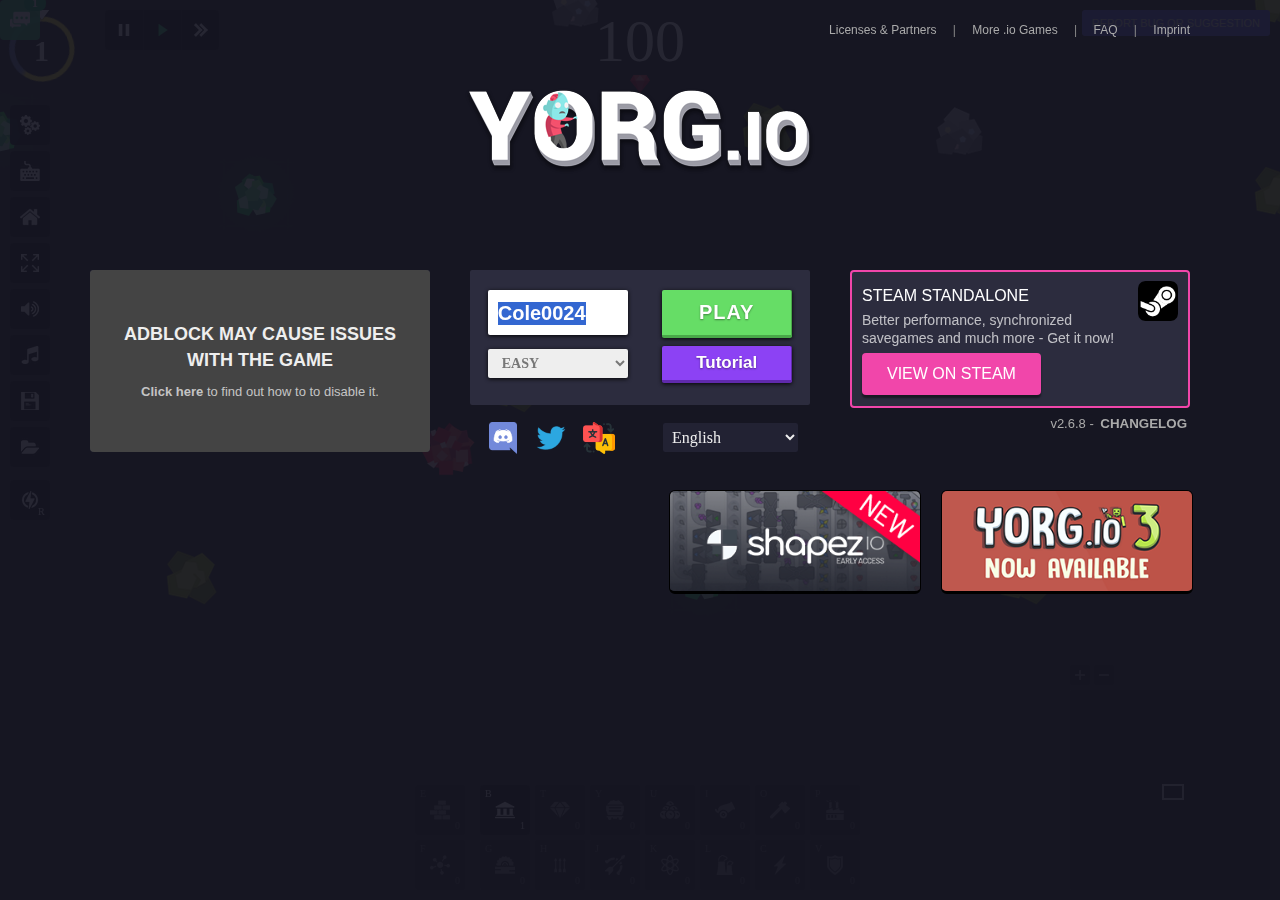
==== commit 6a409430: "Update index.html" ====
--- a/index.html
+++ b/index.html
@@ -53,14 +53,7 @@
         <meta content=#333344 name=msapplication-navbutton-color>
         <meta content=yes name=apple-mobile-web-app-capable>
         <meta content=black name=apple-mobile-web-app-status-bar-style>
-        <link rel="stylesheet" href="/fonts.css" media="all">
-        <link href=https://api.adinplay.com rel=preconnect crossorigin>
-        <link href=http://www.googletagservices.com rel=preconnect crossorigin>
-        <link href=http://imasdk.googleapis.com rel=preconnect crossorigin>
-        <link href=https://adservice.google.com rel=preconnect crossorigin>
-        <link href=https://securepubads.g.doubleclick.net rel=preconnect crossorigin>
-        <link href=https://v2-beta.yorg.io rel=preconnect crossorigin>
-        <link href=/oembed.json rel=alternate type=application/json+oembed title=YORG.io>
+        <link rel="stylesheet" href="fonts.css" media="all">
         <meta content=summary name=twitter:card>
         <meta content=@yorg_io name=twitter:site>
         <meta content='YORG.io - Build and upgrade your base online to defend against zombies! A free to play unblocked io game!' name=twitter:title>
--- a/fonts.css
+++ b/fonts.css
@@ -0,0 +1 @@
+
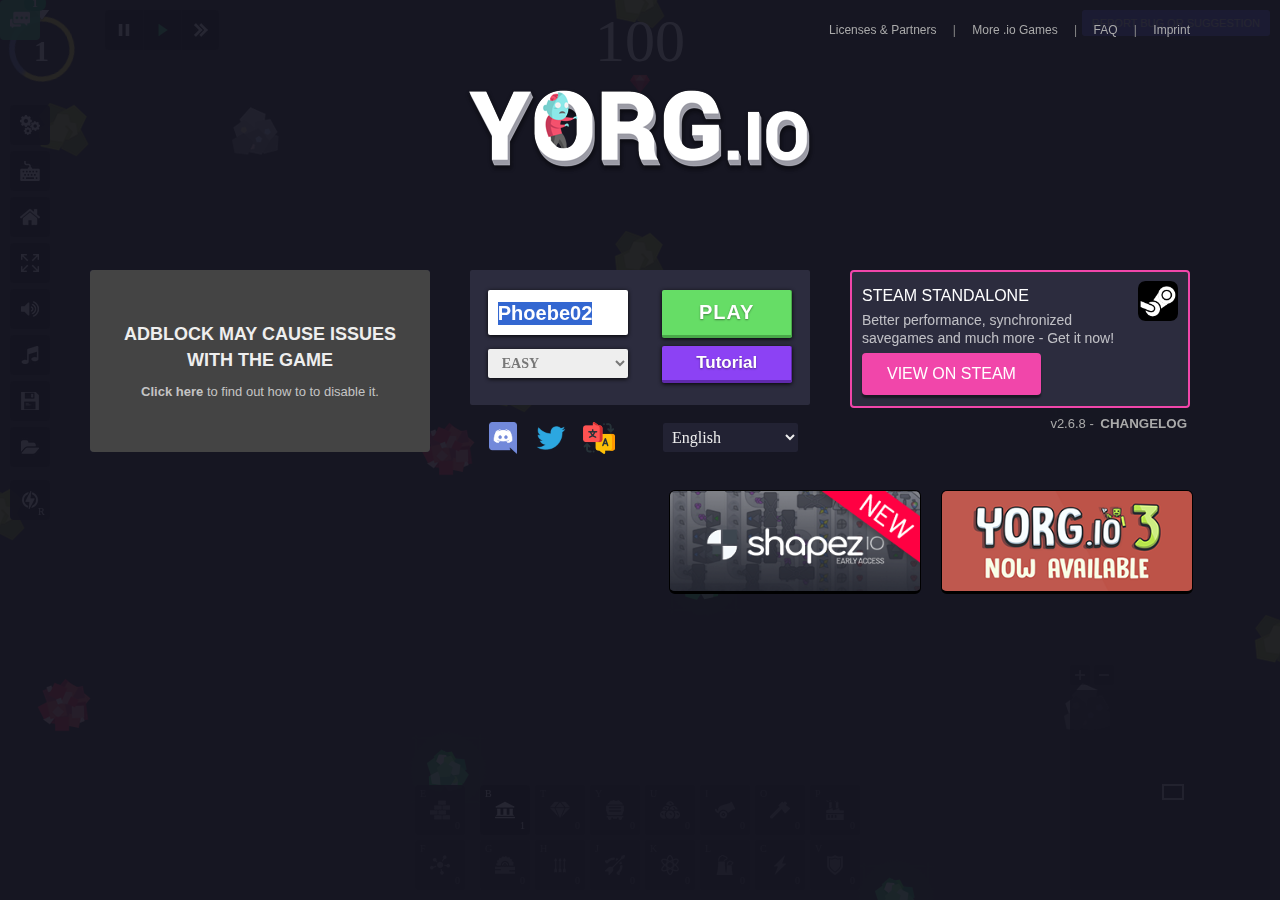
==== commit a26dd775: "Modify and link app.css" ====
--- a/index.html
+++ b/index.html
@@ -32,39 +32,12 @@
         <link href='https://yorg.io/?lang=lt' rel=alternate hreflang=lt>
         <link href='https://yorg.io/?lang=el' rel=alternate hreflang=el>
         <link href=https://yorg.io rel=alternate hreflang=x-default>
-        <meta content='The #1 strategic game - build and defend your online base against zombies. A unique combination of tower defense and io games!' name=description>
-        <meta content='yorg io, fortnite, building, io, game, tower defense, zombie, flash, games, web game, html5, fun, yorgio, yorkio, fort, nite, unblocked, battle royale' name=keywords>
-        <meta content='Tobias Springer' name=author>
-        <meta content='Free online games - Spiele!' property=title>
-        <meta content='Games, Spiele' property=site_name>
-        <meta content='1 days' name=revisit-after>
-        <meta content='width=device-width,height=device-height,initial-scale=1,minimum-scale=1,user-scalable=no,maximum-scale=1,minimal-ui' name=viewport>
-        <meta content=True name=HandheldFriendly>
-        <meta content=utf-8 name=charset>
-        <meta content=500 name=MobileOptimized>
-        <meta content=on http-equiv=cleartype>
-        <meta content='telephone=no' name=format-detection>
-        <meta content='text/html;charset=UTF-8' http-equiv=content-type>
+
         <link href=favicon.ico rel='shortcut icon' type=image/x-icon>
-        <meta content='IE=edge,chrome=1' http-equiv=X-UA-Compatible>
-        <meta content=yes name=mobile-web-app-capable>
-        <meta content=yes name=apple-mobile-web-app-capable>
-        <meta content=#333344 name=theme-color>
-        <meta content=#333344 name=msapplication-navbutton-color>
-        <meta content=yes name=apple-mobile-web-app-capable>
-        <meta content=black name=apple-mobile-web-app-status-bar-style>
         <link rel="stylesheet" href="fonts.css" media="all">
-        <meta content=summary name=twitter:card>
-        <meta content=@yorg_io name=twitter:site>
-        <meta content='YORG.io - Build and upgrade your base online to defend against zombies! A free to play unblocked io game!' name=twitter:title>
-        <meta content='The #1 strategic game - build and defend your online base against zombies. A unique combination of tower defense and io games!' name=twitter:description>
-        <meta content=https://yorg.io/assets/twitter-card.png name=twitter:image>
-        <meta content='YORG.io - Build and upgrade your base online to defend against zombies! A free to play unblocked io game!' property=og:title>
-        <meta content=website property=og:type>
-        <meta content='The #1 strategic game - build and defend your online base against zombies. A unique combination of tower defense and io games!' property=og:description>
-        <meta content=https://yorg.io property=og:url>
-        <meta content=https://yorg.io/assets/twitter-card.png property=og:image>
+        <link rel="stylesheet" href="app.css">
         <script src=ads.js></script>
+
         <script>
             function detectAdblock() {
                 return Promise.race([new Promise(resolve=>{
@@ -173,3104 +146,6 @@
         <script>
             document.write('<script src="//api.adinplay.com/libs/aiptag/pub/YRG/yorg.io/tag.min.js"><\/script>')
         </script>
-        <style>
-            * {
-                margin: 0;
-                padding: 0;
-                font-weight: 400;
-                font-family: Roboto,sans-serif;
-                outline: 0;
-                -webkit-tap-highlight-color: transparent;
-                -webkit-tap-highlight-color: transparent
-            }
-
-            b,strong {
-                font-weight: 700
-            }
-
-            i {
-                font-style: normal
-            }
-
-            body {
-                background: #333
-            }
-
-            body.highlightTranslations [data-translate] {
-                color: red!important
-            }
-
-            .noselect {
-                user-select: none;
-                -webkit-user-select: none;
-                -moz-user-select: none
-            }
-
-            .mainTitle {
-                display: none
-            }
-
-            #renderer {
-                display: block;
-                position: fixed;
-                top: 0;
-                right: 0;
-                bottom: 0;
-                left: 0
-            }
-
-            #renderer canvas {
-                position: absolute;
-                top: 0!important;
-                left: 0!important;
-                right: 0!important;
-                bottom: 0!important;
-                image-rendering: crisp-edges;
-                image-rendering: -moz-crisp-edges;
-                image-rendering: -webkit-optimize-contrast;
-                -ms-interpolation-mode: nearest-neighbor
-            }
-
-            #fontPreload {
-                position: fixed;
-                top: -1000px;
-                left: -1000px;
-                display: block
-            }
-
-            #validationToken {
-                position: fixed;
-                top: 20px;
-                left: 0;
-                right: 0;
-                display: block;
-                text-align: center;
-                font-family: Roboto Mono;
-                font-weight: 700;
-                font-size: 14px;
-                color: #eee;
-                text-shadow: 0 1px 3px #000;
-                padding: 10px
-            }
-
-            #validationToken .channelHint {
-                font-size: 10px;
-                display: block;
-                font-weight: 400;
-                font-family: Roboto
-            }
-
-            #day_night_overlay,#validationToken .channelHint {
-                user-select: none;
-                -moz-user-select: none;
-                -webkit-user-select: none
-            }
-
-            #day_night_overlay {
-                position: fixed;
-                pointer-events: none;
-                -moz-pointer-events: none;
-                -webkit-pointer-events: none;
-                opacity: 0;
-                transition: background-color 4s ease-in-out,opacity 4s ease-in-out;
-                top: 0;
-                left: 0;
-                right: 0;
-                bottom: 0;
-                background: 0 0
-            }
-
-            #day_night_overlay.active {
-                background: rgba(0,0,190,.25);
-                opacity: 1
-            }
-
-            #day_night_overlay.active.boss {
-                background-color: rgba(190,0,0,.25)
-            }
-
-            body.globalUpgradesDialogOpen #day_night_overlay {
-                display: none!important
-            }
-
-            ::-webkit-scrollbar {
-                width: 6px;
-                border-radius: 2px
-            }
-
-            ::-webkit-scrollbar-track {
-                background: hsla(0,0%,100%,.1);
-                border-radius: 2px
-            }
-
-            ::-webkit-scrollbar-thumb {
-                background: #888;
-                border-radius: 2px
-            }
-
-            ::-webkit-scrollbar-thumb:hover {
-                background: #848484
-            }
-
-            input[type=checkbox] {
-                appearance: none;
-                -webkit-appearance: none;
-                -moz-appearance: none;
-                border: 2px solid #f77;
-                width: 10px;
-                height: 10px;
-                margin-right: 4px;
-                background: 0 0;
-                border-radius: 10px;
-                display: inline-block;
-                transition: background .1s ease-in-out,border-color .1s ease-in-out;
-                cursor: pointer
-            }
-
-            input[type=checkbox]:checked {
-                background: #7f7;
-                border-color: #7f7
-            }
-
-            #welcome_ad {
-                left: 0
-            }
-
-            #welcome_ad,#welcome_ad_right {
-                width: 300px;
-                height: 250px;
-                position: absolute;
-                top: 0
-            }
-
-            #welcome_ad_right {
-                display: inline-block;
-                right: 0;
-                margin: 0
-            }
-
-            #footer_ad {
-                display: inline-block;
-                margin-top: 10px
-            }
-
-            #footer_ad,#gameover_ad {
-                width: 970px;
-                height: 90px;
-                overflow: hidden
-            }
-
-            #gameover_ad {
-                position: fixed;
-                left: 50%;
-                bottom: 30px;
-                margin: 0 0 0 -485px;
-                display: none
-            }
-
-            #additional_ad {
-                position: fixed;
-                width: 300px;
-                height: 250px;
-                display: none
-            }
-
-            #additional_ad_wide {
-                position: fixed;
-                width: 970px;
-                height: 90px;
-                display: none
-            }
-
-            #adVideoBg {
-                display: none;
-                position: fixed;
-                top: 0;
-                left: 0;
-                right: 0;
-                bottom: 0;
-                background: rgba(0,0,22,.9);
-                padding-top: 100px
-            }
-
-            #adVideoWrapper {
-                display: inline-block
-            }
-
-            #welcomeInner #adblockHint {
-                background: #444!important;
-                color: hsla(0,0%,100%,.7)!important;
-                cursor: pointer;
-                position: absolute;
-                top: 0;
-                left: 0;
-                right: 0;
-                bottom: 0;
-                margin: 0
-            }
-
-            #welcomeInner #adblockHint:hover {
-                background: #474747!important
-            }
-
-            body.haveAds #adblockHint,body.inThirdpartyIframe #adblockHint {
-                display: none!important
-            }
-
-            body.globalUpgradesDialogOpen #additional_ad {
-                display: block;
-                top: 5px;
-                left: 5px;
-                margin: 0
-            }
-
-            body.gameOver #additional_ad {
-                display: block!important;
-                top: 10px;
-                left: 10px
-            }
-
-            body.gameOver #additional_ad_wide {
-                display: block!important;
-                bottom: 10px;
-                left: calc(50% - 485px)
-            }
-
-            @media (min-width: 1130px) {
-                body.dialogOpened #additional_ad {
-                    display:block!important;
-                    left: 10px;
-                    top: 10px;
-                    position: fixed!important;
-                    z-index: 99999!important
-                }
-            }
-
-            @media (min-height: 510px) {
-                body.dialogOpened #additional_ad_wide {
-                    display:block!important;
-                    left: calc(50% - 485px);
-                    bottom: 10px;
-                    position: fixed!important;
-                    z-index: 99999!important
-                }
-            }
-
-            body.noAds #additional_ad,body.noAds #gameover_ad {
-                top: -9999px!important;
-                display: none!important
-            }
-
-            body.noAds #footer_ad,body.noAds #welcome_ad,body.noAds #welcome_ad_right {
-                display: none!important
-            }
-
-            body.noAds #adVideoBg,body.noAds .showOnlyWithAds {
-                display: none
-            }
-
-            body.isDev #additional_ad,body.isDev #additional_ad_wide,body.isDev #footer_ad,body.isDev #gameover_ad,body.isDev #welcome_ad,body.isDev #welcome_ad_right {
-                background: #ccc!important
-            }
-
-            @keyframes bounceInDialog {
-                0% {
-                    opacity: .2;
-                    transform: scale(.9)
-                }
-
-                30% {
-                    opacity: .9;
-                    transform: scale(1.04)
-                }
-
-                80% {
-                    opacity: 1;
-                    transform: scale(.99)
-                }
-
-                to {
-                    opacity: 1;
-                    transform: scale(1)
-                }
-            }
-
-            .dialog_overlay_bg {
-                position: fixed;
-                padding: 10px;
-                background: rgba(0,0,17,0);
-                text-align: center;
-                overflow-y: auto;
-                display: inline-block;
-                top: -9999px;
-                left: -9999px;
-                transition: background-color .15s ease-in-out
-            }
-
-            .dialog_overlay_bg.visible_dialog {
-                display: block;
-                top: 0;
-                right: 0;
-                left: 0;
-                bottom: 0;
-                background: rgba(0,0,17,.7)
-            }
-
-            .dialog_overlay_bg.visible_dialog .dialog_box {
-                animation-name: bounceInDialog;
-                animation-duration: .3s;
-                animation-timing-function: ease-in-out;
-                animation-fill-mode: forwards
-            }
-
-            .dialog_overlay_bg .dialog_box {
-                background: #333338;
-                border-radius: 3px;
-                padding: 20px;
-                width: 450px;
-                padding-bottom: 10px;
-                padding-top: 15px;
-                margin-top: 10px;
-                color: #fff;
-                display: inline-block;
-                font-size: 14px;
-                position: relative;
-                text-align: left;
-                box-shadow: 0 1px 15px 0 rgba(0,0,0,.5)
-            }
-
-            .dialog_overlay_bg .dialog_box.buttonless {
-                padding-bottom: 5px!important
-            }
-
-            .dialog_overlay_bg .dialog_box.warning_dialog_box {
-                background: #534
-            }
-
-            .dialog_overlay_bg .dialog_box.warning_dialog_box h3 {
-                color: #f77
-            }
-
-            .dialog_overlay_bg .dialog_box.warning_dialog_box .dialog_content_section {
-                color: #baa!important
-            }
-
-            .dialog_overlay_bg .dialog_box h3 {
-                font-size: 18px;
-                font-weight: 400;
-                user-select: none;
-                -moz-user-select: none;
-                -webkit-user-select: none;
-                text-transform: uppercase
-            }
-
-            .dialog_overlay_bg .dialog_box .dialog_content_section {
-                padding: 25px 20px;
-                background: rgba(0,0,0,.13);
-                color: #aaa;
-                margin: 13px -20px 0
-            }
-
-            .dialog_overlay_bg .dialog_box a {
-                color: #39f;
-                text-decoration: none
-            }
-
-            .dialog_overlay_bg .dialog_box .header_button {
-                padding: 0;
-                margin-right: -14px;
-                margin-top: -8px;
-                float: right;
-                border: 0;
-                background: url([data-uri]) 50% no-repeat;
-                width: 40px;
-                height: 40px;
-                overflow: hidden;
-                text-indent: -9999px;
-                cursor: pointer;
-                transition: transform .15s ease-out
-            }
-
-            .dialog_overlay_bg .dialog_box .header_button:hover {
-                transform: scale(1.4)
-            }
-
-            .dialog_button {
-                font-size: 14px;
-                cursor: pointer;
-                border: 0;
-                background: #5c5;
-                color: #fff;
-                padding: 8px 12px 6px;
-                float: right;
-                border-radius: 2px;
-                box-shadow: 0 1px 2px 0 rgba(0,0,0,.6);
-                border-bottom: 2px solid rgba(0,0,0,.2);
-                transition: background-color .1s ease-in-out;
-                margin-left: 5px;
-                text-transform: uppercase;
-                user-select: none;
-                -webkit-user-select: none;
-                -moz-user-select: none;
-                margin-top: -7px;
-                font-weight: 700
-            }
-
-            .dialog_button:hover {
-                background: #5ad15a
-            }
-
-            .dialog_button.cancel {
-                background: #f77;
-                float: left;
-                margin-left: 0
-            }
-
-            .dialog_button.cancel:hover {
-                background: #ff7c7c
-            }
-
-            .dialog_button.visit_external_button {
-                background: #77f
-            }
-
-            .dialog_button.visit_external_button:hover {
-                background: #8282ff
-            }
-
-            .dialog_button.reload {
-                background: #f77
-            }
-
-            .dialog_button.reload:hover {
-                background: #ff7c7c
-            }
-
-            .dialog_button:active {
-                position: relative;
-                top: 1px;
-                box-shadow: 0 0 2px 0 rgba(0,0,0,.6)
-            }
-
-            @media (max-width: 550px) {
-                .dialog_overlay_bg .dialog_box {
-                    position:absolute;
-                    top: 10px;
-                    right: 10px;
-                    left: 10px;
-                    margin-bottom: 20px;
-                    width: inherit!important
-                }
-            }
-
-            @media (max-height: 600px) {
-                .dialog_box {
-                    margin-top:0!important
-                }
-            }
-
-            #component_inspector,#debug_overlay,#fps_overlay {
-                position: fixed;
-                top: 0;
-                right: 0;
-                display: inline-block;
-                color: #eee;
-                font-family: Consolas,Arial!important;
-                font-size: 11px;
-                padding: 20px;
-                text-align: right;
-                font-weight: 300
-            }
-
-            #component_inspector,#component_inspector *,#debug_overlay,#debug_overlay *,#fps_overlay,#fps_overlay * {
-                user-select: none;
-                -webkit-user-select: none;
-                -moz-user-select: none;
-                -moz-user-focus: ignore;
-                -webkit-focus: ignore;
-                pointer-events: none
-            }
-
-            #fps_overlay {
-                padding: 0;
-                right: 350px;
-                top: 20px;
-                font-size: 10px;
-                font-family: Roboto Mono
-            }
-
-            #debug_overlay {
-                bottom: 250px;
-                top: inherit;
-                font-size: 10px;
-                line-height: 10px
-            }
-
-            #debug_overlay i {
-                font-style: normal;
-                display: inline-block;
-                width: 25px;
-                text-align: left
-            }
-
-            #debug_overlay .modifier {
-                background: #000;
-                color: #6df;
-                padding: 4px 5px;
-                font-family: Consolas,Arial;
-                font-weight: 700;
-                border-radius: 3px;
-                display: inline-block;
-                margin-bottom: 4px
-            }
-
-            #component_inspector {
-                left: 170px;
-                background: rgba(30,30,30,.8);
-                text-align: left;
-                display: none;
-                right: inherit
-            }
-
-            #component_inspector .component_title {
-                color: #6df;
-                font-family: Consolas!important
-            }
-
-            #component_inspector .component_id {
-                display: inline-block;
-                font-weight: 700;
-                color: #888;
-                font-family: Consolas!important
-            }
-
-            .particle_badge {
-                display: inline-block;
-                text-align: right;
-                font-weight: 700;
-                font-family: Roboto Mono,monospace;
-                width: 35px
-            }
-
-            .particle_badge.mode_fast {
-                color: #4f4
-            }
-
-            .particle_badge.mode_entity {
-                color: #af4
-            }
-
-            .particle_badge.mode_batch {
-                color: #ff4
-            }
-
-            .particle_badge.mode_regular {
-                color: #f77
-            }
-
-            .worker_usage_canvas {
-                position: fixed;
-                left: 20px;
-                bottom: 300px;
-                background: rgba(0,0,0,.9);
-                border-radius: 2px;
-                padding: 10px;
-                width: 150px;
-                padding-bottom: 3px
-            }
-
-            .worker_usage_canvas span {
-                display: block;
-                font-size: 9px;
-                font-family: Roboto;
-                font-weight: 400;
-                color: #eee;
-                margin-bottom: 4px
-            }
-
-            .worker_usage_canvas canvas {
-                border: 1px solid #333
-            }
-
-            #leaderboard {
-                position: fixed;
-                top: 50px;
-                right: 10px;
-                color: #eee;
-                text-shadow: 0 1px 1px #000;
-                font-size: 13px;
-                pointer-events: none;
-                display: block
-            }
-
-            #leaderboard * {
-                user-select: none;
-                -webkit-user-select: none;
-                -moz-user-select: none;
-                -moz-user-focus: ignore;
-                -webkit-focus: ignore
-            }
-
-            #leaderboard table {
-                background: rgba(34,34,34,.94);
-                padding: 4px;
-                border-radius: 4px
-            }
-
-            #leaderboard td,#leaderboard th {
-                border: 0;
-                text-align: left;
-                padding: 3px 5px
-            }
-
-            #leaderboard .leaderboard_error {
-                color: #f77;
-                font-weight: 700;
-                background: rgba(34,34,34,.6);
-                border-radius: 4px;
-                padding: 3px 5px
-            }
-
-            #leaderboard .td_player {
-                padding-right: 10px;
-                padding-left: 5px;
-                min-width: 118px
-            }
-
-            #leaderboard .td_day {
-                text-align: center
-            }
-
-            #leaderboard .currentPlayer {
-                color: #40d67c
-            }
-
-            #leaderboard .topDivider td {
-                border-top: 1px solid hsla(0,0%,100%,.07);
-                padding-top: 5px;
-                margin-top: 5px
-            }
-
-            .globalUpgradesDialogOpen #leaderboard {
-                display: none
-            }
-
-            @media (max-width: 650px) {
-                #leaderboard {
-                    display:none;
-                    top: -9999px!important
-                }
-            }
-
-            #report_bug_button {
-                position: fixed;
-                top: 10px;
-                right: 10px;
-                cursor: pointer;
-                padding: 7px 10px;
-                font-family: Arial;
-                font-size: 11px;
-                text-transform: uppercase;
-                background: #77f;
-                color: #eee;
-                border-radius: 3px;
-                border: 0
-            }
-
-            #report_bug_button:active {
-                top: 11px
-            }
-
-            #report_bug_button:hover {
-                opacity: .9
-            }
-
-            #bug_report_inner {
-                width: 450px
-            }
-
-            #bug_report_inner ul {
-                padding-left: 20px
-            }
-
-            #bug_report_inner ul li {
-                padding: 4px 0
-            }
-
-            #bug_report_inner a {
-                color: #39f;
-                text-decoration: none
-            }
-
-            @media (min-width: 800px) {
-                #report_bug_button {
-                    display:inline-block
-                }
-            }
-
-            #stomt_create {
-                text-align: center;
-                margin-top: -5px;
-                margin-bottom: -15px
-            }
-
-            #stomt_create iframe {
-                border: 0;
-                display: inline-block
-            }
-
-            #betaWarning {
-                background: #fcc!important
-            }
-
-            #betaWarning a {
-                color: #333;
-                font-weight: 700
-            }
-
-            #beta_overlay {
-                position: fixed;
-                right: -40px;
-                top: 400px;
-                user-select: none;
-                -webkit-user-select: none;
-                -moz-user-select: none;
-                font-family: Roboto;
-                font-weight: 700;
-                font-size: 22px;
-                text-transform: uppercase;
-                color: #f55;
-                pointer-events: none;
-                transform: rotate(-90deg) translateZ(0);
-                backface-visibility: hidden
-            }
-
-            #welcomeFull {
-                position: fixed;
-                top: 0;
-                left: 0;
-                right: 0;
-                bottom: 0;
-                background: rgba(20,20,33,.92);
-                z-index: 1000;
-                text-align: center;
-                display: block
-            }
-
-            #welcomeInner {
-                overflow: auto;
-                max-width: 1140px;
-                height: 100%;
-                padding-top: 30px;
-                position: relative
-            }
-
-            #welcomeInner,#welcomeLogo {
-                display: inline-block;
-                width: 100%
-            }
-
-            #thirdpartyWelcomeLogo {
-                display: inline-block;
-                margin-top: -40px
-            }
-
-            @keyframes bounceH2 {
-                0% {
-                    transform: scale(.95) rotate(0)
-                }
-
-                50% {
-                    transform: scale(1) rotate(0)
-                }
-
-                to {
-                    transform: scale(.95) rotate(0)
-                }
-            }
-
-            #welcomeLogoPreload {
-                display: inline-block;
-                margin-top: 100px
-            }
-
-            #welcomeLogoPreload h2 {
-                color: #42f48c;
-                font-size: 20px;
-                text-align: center;
-                font-weight: 700;
-                width: 40px;
-                position: relative;
-                top: -90px;
-                left: 150px;
-                margin: 0!important;
-                display: inline-block;
-                font-family: Roboto;
-                animation: bounceH2 .5s ease-in-out infinite;
-                text-shadow: 0 1px 10px rgba(0,0,0,.5)
-            }
-
-            #welcomeInner .welcomeHint {
-                padding: 20px 20px 15px;
-                line-height: 1.3em;
-                text-align: center;
-                z-index: 50;
-                display: flex;
-                justify-content: center;
-                align-items: center;
-                border-radius: 4px;
-                flex-direction: column
-            }
-
-            #welcomeInner .welcomeHint h3 {
-                font-size: 18px!important;
-                color: #eee!important;
-                line-height: 1.4em
-            }
-
-            #welcomeInner .welcomeBox {
-                background: rgba(45,45,63,.97);
-                text-align: left;
-                display: block;
-                padding: 20px;
-                color: #aaa;
-                margin-bottom: 15px;
-                font-size: 12px;
-                width: 300px;
-                border-radius: 4px;
-                line-height: 1.7em
-            }
-
-            #welcomeInner .welcomeBox .headerIcon {
-                width: 26px;
-                height: 26px;
-                float: left;
-                margin-top: -5px;
-                margin-right: 15px
-            }
-
-            #welcomeInner .welcomeBox h3 {
-                font-weight: 700;
-                text-transform: uppercase;
-                font-size: 16px;
-                color: #eee;
-                margin-top: -4px;
-                margin-bottom: 11px
-            }
-
-            #welcomeInner .welcomeBox h3 i {
-                opacity: .6;
-                font-size: 16px;
-                font-style: normal
-            }
-
-            #welcomeInner .welcomeBox a {
-                text-decoration: none;
-                color: #28e
-            }
-
-            #welcomeInner .welcomeBox ul {
-                padding-left: 15px
-            }
-
-            #welcomeInner select {
-                font-family: Roboto;
-                font-size: 12px;
-                padding: 5px;
-                border: 0;
-                color: #eee;
-                border-radius: 2px;
-                margin-right: 3px;
-                background: #223;
-                cursor: pointer
-            }
-
-            #welcomeInner select option {
-                padding: 2px 3px;
-                color: #eee
-            }
-
-            #welcomeInner .col {
-                display: inline-block;
-                vertical-align: top
-            }
-
-            #welcomeInner .col.leftCol,#welcomeInner .col.rightCol {
-                padding: 0 10px
-            }
-
-            #welcomeInner .col.rightCol {
-                display: inline-flex;
-                justify-content: center;
-                align-items: center;
-                width: 1100px;
-                margin: 0;
-                padding: 0
-            }
-
-            #welcomeInner .col.rightCol .spacer {
-                flex-grow: 1
-            }
-
-            #welcomeInner #ag_sponsorship_logo {
-                max-width: 150px;
-                cursor: pointer
-            }
-
-            #welcomeInner #ag_sponsorship_logo:hover {
-                opacity: .95
-            }
-
-            #welcomeInner #footer {
-                color: #888;
-                font-size: 12px;
-                padding: 20px;
-                line-height: 1.7em;
-                text-align: right;
-                position: absolute;
-                top: 0;
-                left: 0;
-                right: 0
-            }
-
-            #welcomeInner #footer p {
-                font-size: 14px;
-                max-width: 950px;
-                display: inline-block;
-                color: #aaa
-            }
-
-            #welcomeInner #footer a {
-                color: #aaa;
-                text-decoration: none;
-                margin: 0 3px;
-                font-size: 12px
-            }
-
-            #welcomeInner #footer a:last-child {
-                margin-right: 0
-            }
-
-            #welcomeInner #footer a.discordLink {
-                color: #7289da!important
-            }
-
-            #welcomeInner #footer i {
-                display: inline-block;
-                padding: 0 10px;
-                font-style: normal
-            }
-
-            #gameStarters {
-                display: inline-block
-            }
-
-            #gameLoadingIndicator {
-                color: #eee;
-                font-family: Roboto;
-                font-size: 18px;
-                display: flex;
-                align-items: center;
-                justify-content: center;
-                height: 85%
-            }
-
-            #gameStartForm {
-                display: inline
-            }
-
-            #gameStarterButtons {
-                width: 320px;
-                background: rgba(45,45,63,.97);
-                border-radius: 2px;
-                padding: 20px 10px 0;
-                height: 115px
-            }
-
-            #gameStarterButtons .gameStarterCol {
-                display: none
-            }
-
-            #gameStarterButtons.gameLoaded,#gameStarterButtons.gameLoaded .gameStarterCol {
-                display: inline-block
-            }
-
-            #gameStarterButtons .gameStarterCol {
-                width: 130px;
-                text-align: left;
-                vertical-align: top
-            }
-
-            #gameStarterButtons #gameStarterInputs {
-                width: 170px
-            }
-
-            #gameStarterButtons #playerName {
-                background: #fff;
-                border: 0;
-                border-radius: 2px;
-                outline: 0;
-                color: #333;
-                font-size: 20px;
-                font-family: Roboto,Arial;
-                padding: 12px 10px 10px;
-                font-weight: 700;
-                width: 120px;
-                vertical-align: middle;
-                box-shadow: 0 1px 4px 0 rgba(0,0,0,.9);
-                user-select: text;
-                -moz-user-select: text;
-                -webkit-user-select: text;
-                margin: 0!important
-            }
-
-            #gameStarterButtons #playerName .invalidPlayerName {
-                background: #fcc
-            }
-
-            #gameStarterButtons #playButton,#gameStarterButtons #tutorialButton {
-                background-color: #6d6;
-                padding: 11px 15px;
-                border-radius: 2px;
-                color: #fff;
-                cursor: pointer;
-                vertical-align: middle;
-                border: 0;
-                font-size: 20px;
-                text-shadow: 0 1px 2px rgba(0,0,0,.4);
-                box-shadow: 0 1px 4px 0 rgba(0,0,0,.9);
-                user-select: none;
-                border-bottom: 3px solid #49a849;
-                border-right: 1px solid #49a849;
-                -webkit-user-select: none;
-                -moz-user-select: none;
-                font-weight: 700;
-                width: 130px
-            }
-
-            #gameStarterButtons #playButton:hover,#gameStarterButtons #tutorialButton:hover {
-                background-color: #6be26b
-            }
-
-            #gameStarterButtons #playButton:active,#gameStarterButtons #tutorialButton:active {
-                position: relative;
-                top: 1px;
-                box-shadow: 0 0 4px 0 rgba(0,0,0,.9)
-            }
-
-            #gameStarterButtons #playButton {
-                margin-bottom: 5px;
-                letter-spacing: 1px;
-                transform-origin: 50% 80%;
-                animation: PlayBtnAnim 1s ease-in-out infinite
-            }
-
-            @keyframes PlayBtnAnim {
-                0% {
-                    transform: scale(1);
-                    opacity: .8
-                }
-
-                50% {
-                    transform: scale(1.02);
-                    opacity: 1
-                }
-
-                to {
-                    transform: scale(1);
-                    opacity: .8
-                }
-            }
-
-            #gameStarterButtons #tutorialButton {
-                background-color: #8c42f4;
-                padding-top: 7px;
-                padding-bottom: 7px;
-                font-size: 17px;
-                margin-top: 3px;
-                border-color: #602aac
-            }
-
-            #gameStarterButtons #tutorialButton:hover {
-                background-color: #9147f9
-            }
-
-            #gameStarterButtons label {
-                color: #eee;
-                margin-top: 10px;
-                margin-bottom: 3px;
-                font-size: 12px;
-                display: inline-block;
-                text-transform: uppercase;
-                font-weight: 700
-            }
-
-            #gameStarterButtons option,#gameStarterButtons select {
-                background: #eee;
-                color: #777;
-                font-weight: 700;
-                margin: 0;
-                padding: 0 10px
-            }
-
-            #gameStarterButtons select {
-                cursor: pointer;
-                width: 140px;
-                padding: 6px 10px;
-                margin-top: 14px;
-                font-size: 14px;
-                box-shadow: 0 1px 4px 0 rgba(0,0,0,.9)
-            }
-
-            #changelogScroll {
-                max-height: 140px;
-                overflow: auto;
-                line-height: 1.4em
-            }
-
-            #changelog b {
-                color: #ddd
-            }
-
-            #changelog b:first-child {
-                margin-top: 0
-            }
-
-            #welcomeHeader {
-                display: inline-block;
-                text-align: center;
-                position: relative;
-                height: 250px
-            }
-
-            #welcomeHeader,#welcomeHeader * {
-                user-select: none;
-                -webkit-user-select: none;
-                -moz-user-select: none;
-                -webkit-user-drag: none;
-                -moz-user-drag: none
-            }
-
-            #welcomeContent {
-                margin-top: 20px;
-                position: relative;
-                width: 1100px;
-                display: inline-block;
-                text-align: center
-            }
-
-            #cookieHint {
-                display: inline-block;
-                margin-top: 5px;
-                font-size: 11px;
-                max-width: 900px
-            }
-
-            #loadingGif {
-                display: inline-block;
-                vertical-align: middle;
-                margin-left: 5px;
-                border-radius: 20px
-            }
-
-            #showAllChangelogButton {
-                display: inline-block;
-                cursor: pointer;
-                border: 0;
-                text-transform: uppercase;
-                color: #aaa;
-                background: 0 0;
-                font-weight: 700;
-                padding: 2px 3px
-            }
-
-            #showAllChangelogButton:hover {
-                color: #6be26b
-            }
-
-            #versionContainer {
-                display: block;
-                margin-bottom: 5px;
-                margin-top: 5px;
-                text-align: right;
-                padding: 0
-            }
-
-            #versionContainer form {
-                display: inline-block
-            }
-
-            #first_time_dialog_bg .dialog_button.dg_tutorial_button {
-                background-color: #8c42f4!important;
-                margin-left: 10px
-            }
-
-            #first_time_dialog_bg .dialog_button.dg_tutorial_button:hover {
-                background-color: #9147f9!important
-            }
-
-            #news {
-                background: #2db883!important;
-                color: hsla(0,0%,100%,.8)!important;
-                cursor: pointer
-            }
-
-            #news:hover {
-                background: #30c28a!important
-            }
-
-            #news h3 {
-                color: #eee!important
-            }
-
-            #news .newsIcon {
-                width: 50px;
-                height: 50px;
-                margin-top: 5px;
-                display: block;
-                float: left;
-                margin-right: 16px
-            }
-
-            #news * {
-                position: relative;
-                z-index: 10
-            }
-
-            #news .partyBackground {
-                position: absolute;
-                background: url(https://media.giphy.com/media/DgLwPZVu5tT32/giphy.gif) repeat;
-                top: 0;
-                right: 0;
-                left: 0;
-                bottom: 0;
-                z-index: 1;
-                opacity: .3
-            }
-
-            #translatorHelp {
-                background: #83c41b!important;
-                cursor: pointer
-            }
-
-            #translatorHelp,#translatorHelp h3 {
-                color: #eee!important
-            }
-
-            #translatorHelp:hover {
-                background: #88c920!important
-            }
-
-            #thirdpartyHint {
-                display: none!important;
-                cursor: pointer;
-                background: #4e96b7!important;
-                color: hsla(0,0%,100%,.6)!important;
-                position: absolute;
-                top: 0;
-                left: 0;
-                right: 0;
-                bottom: 0;
-                margin: 0
-            }
-
-            #thirdpartyHint h3 {
-                color: #eee!important
-            }
-
-            #thirdpartyHint:hover {
-                background: #539bbc!important
-            }
-
-            body.inThirdpartyIframe #thirdpartyHint {
-                display: flex!important
-            }
-
-            .clickableWelcomeBox {
-                cursor: pointer
-            }
-
-            .twitter_follow_button {
-                border: 0;
-                border-radius: 2px;
-                background: #7289da url([data-uri]) 7px 7px/18px 18px no-repeat;
-                color: #eee;
-                padding: 6px 10px 7px 30px;
-                cursor: pointer
-            }
-
-            .twitter_follow_button:hover {
-                opacity: .99
-            }
-
-            .twitter_follow_button:active {
-                position: relative;
-                top: 1px
-            }
-
-            #socialMedia {
-                padding: 0!important;
-                text-align: center!important;
-                padding-bottom: 5px!important;
-                margin-bottom: 15px;
-                display: flex;
-                justify-content: center;
-                align-items: center
-            }
-
-            #socialMedia>a {
-                border-radius: 4px;
-                display: inline-block;
-                text-align: center;
-                padding: 10px 8px 5px;
-                color: #eee!important;
-                vertical-align: top;
-                margin-top: 7px;
-                margin-bottom: 7px;
-                transition: background-color .07s ease-in-out
-            }
-
-            #socialMedia>a:hover {
-                background-color: hsla(0,0%,100%,.1)
-            }
-
-            #socialMedia select {
-                cursor: pointer;
-                font-size: 16px;
-                width: 135px;
-                margin-left: 40px
-            }
-
-            #permanentLeaderboard {
-                position: absolute;
-                top: 0;
-                left: 0;
-                padding-bottom: 10px!important
-            }
-
-            #permanentLeaderboard #leaderboardGamemodeSelector {
-                width: 140px
-            }
-
-            #permanentLeaderboard #permanentLeaderboardDynamicInner {
-                min-height: 130px;
-                text-align: center;
-                padding-bottom: 0
-            }
-
-            #permanentLeaderboard #leaderboardRangeSelector {
-                width: 90px;
-                margin-right: 0
-            }
-
-            #permanentLeaderboard option,#permanentLeaderboard select {
-                font-size: 11px;
-                font-weight: 700;
-                text-transform: uppercase
-            }
-
-            #permanentLeaderboard option {
-                padding: 0 10px
-            }
-
-            #permanentLeaderboard table {
-                width: 100%;
-                text-align: left;
-                border-spacing: 0
-            }
-
-            #permanentLeaderboard table td,#permanentLeaderboard table th,#permanentLeaderboard table tr {
-                margin: 0;
-                padding: 0
-            }
-
-            #permanentLeaderboard table tr {
-                color: #aaa;
-                border-radius: 2px
-            }
-
-            #permanentLeaderboard table tr:nth-child(2n) {
-                background: rgba(0,0,0,.09)
-            }
-
-            #permanentLeaderboard table tr th {
-                background: 0 0!important;
-                font-weight: 700;
-                text-transform: uppercase;
-                color: #eee
-            }
-
-            #permanentLeaderboard table tr.lbRank0 * {
-                color: #ffd344!important
-            }
-
-            #permanentLeaderboard table tr.lbRank1 * {
-                color: #d2e3ef!important
-            }
-
-            #permanentLeaderboard table tr.lbRank2 * {
-                color: #ed7f40!important
-            }
-
-            #permanentLeaderboard table tr td,#permanentLeaderboard table tr th {
-                padding: 3px 7px;
-                line-height: 17px
-            }
-
-            #permanentLeaderboard table tr td.lbDay,#permanentLeaderboard table tr td.lbHeader_day,#permanentLeaderboard table tr th.lbDay,#permanentLeaderboard table tr th.lbHeader_day {
-                width: 30px;
-                text-align: right;
-                font-weight: 700
-            }
-
-            #permanentLeaderboard table tr td.lbHeader_crystals,#permanentLeaderboard table tr td.lbPlayerGems,#permanentLeaderboard table tr th.lbHeader_crystals,#permanentLeaderboard table tr th.lbPlayerGems {
-                width: 90px;
-                text-align: right;
-                font-weight: 700
-            }
-
-            #permanentLeaderboard table tr td.lbPlayerGems,#permanentLeaderboard table tr th.lbPlayerGems {
-                color: #eee!important
-            }
-
-            #permanentLeaderboard table tr td.lbPlayerGems:after,#permanentLeaderboard table tr th.lbPlayerGems:after {
-                content: url([data-uri]);
-                width: 12px;
-                height: 12px;
-                margin-left: 5px;
-                position: relative;
-                vertical-align: center;
-                top: 1px;
-                display: inline-block
-            }
-
-            #external_ad {
-                display: inline-block;
-                margin-right: -3px;
-                display: flex
-            }
-
-            #external_ad a {
-                border-radius: 6px;
-                overflow: hidden;
-                display: flex;
-                justify-content: center;
-                align-items: center;
-                border: 1px solid #000;
-                border-bottom-width: 3px;
-                margin-left: 20px;
-                transition: opacity .1s ease-in-out
-            }
-
-            #external_ad a img {
-                width: 250px
-            }
-
-            #external_ad a:hover {
-                opacity: .9
-            }
-
-            #external_ad a.fancy {
-                animation: autogen_anim_u68c95b8c 1s ease-in-out infinite
-            }
-
-            @keyframes autogen_anim_u68c95b8c {
-                50% {
-                    transform: scale(1.02)
-                }
-            }
-
-            .welcomeBoxInner {
-                margin: -20px -20px 10px;
-                background: hsla(0,0%,100%,.05);
-                padding: 8px 10px;
-                border-top-left-radius: 2px;
-                border-top-right-radius: 2px
-            }
-
-            #announcements {
-                position: absolute;
-                top: 0;
-                right: 0;
-                display: inline-block;
-                padding-bottom: 0!important;
-                border-radius: 0!important;
-                background: 0 0!important;
-                padding: 0!important;
-                width: 340px!important
-            }
-
-            #announcements #devlog_inner {
-                margin: 0!important;
-                border-radius: 4px;
-                border: 2px solid #f146aa;
-                background: rgba(45,45,63,.97);
-                user-select: text;
-                justify-content: center;
-                align-items: flex-start;
-                display: flex
-            }
-
-            #announcements #devlog_inner .steamPresale {
-                cursor: pointer
-            }
-
-            #announcements #devlog_inner .steamPresale h2 {
-                color: #fff;
-                margin-bottom: 4px;
-                font-size: 16px;
-                text-transform: uppercase;
-                margin-top: 5px
-            }
-
-            #announcements #devlog_inner .steamPresale .desc {
-                font-size: 14px;
-                display: block;
-                line-height: 18px!important;
-                color: hsla(0,0%,100%,.7)
-            }
-
-            #announcements #devlog_inner .steamPresale .desc .keypoint {
-                font-weight: 700;
-                color: #fff
-            }
-
-            #announcements #devlog_inner .steamPresale .desc a {
-                display: inline-block;
-                text-transform: uppercase;
-                font-weight: 700;
-                margin-bottom: 3px;
-                margin-top: 6px;
-                padding: 12px 25px;
-                background: #f146aa;
-                font-size: 16px;
-                color: #fff;
-                border-radius: 3px;
-                position: relative;
-                border-bottom: 3px solid rgba(0,0,0,.8);
-                box-shadow: 0 3px 2px 0 rgba(0,0,0,.45);
-                transition: background-color .15s ease-in-out;
-                border-radius: 4px!important;
-                border: 0
-            }
-
-            #announcements #devlog_inner .steamPresale .desc a:hover {
-                opacity: .95
-            }
-
-            #announcements #devlog_inner .steamPresale img {
-                float: right;
-                margin-left: 10px;
-                margin-bottom: 10px;
-                width: 40px;
-                height: 40px;
-                position: relative;
-                top: -30px;
-                animation: autogen_anim_uda35e7f0 1s ease-in-out infinite
-            }
-
-            @keyframes autogen_anim_uda35e7f0 {
-                0% {
-                    transform: scale(1)
-                }
-
-                50% {
-                    transform: scale(1.05)
-                }
-
-                to {
-                    transform: scale(1)
-                }
-            }
-
-            #announcements #devlog_inner .point {
-                flex-grow: 1;
-                justify-content: flex-start;
-                align-items: center;
-                flex-direction: column;
-                display: flex;
-                margin: 10px 4px 5px
-            }
-
-            #announcements #devlog_inner .point:first-child {
-                margin-left: 0
-            }
-
-            #announcements #devlog_inner .point:last-child {
-                margin-right: 0
-            }
-
-            #announcements #devlog_inner .point h2 {
-                margin: 0;
-                color: #eee;
-                margin-top: 8px;
-                text-transform: uppercase;
-                font-size: 17px
-            }
-
-            #announcements #devlog_inner .point img {
-                width: 40px;
-                height: 40px
-            }
-
-            #announcements #devlog_inner .point span {
-                margin-top: 3px;
-                line-height: 17px;
-                text-align: center
-            }
-
-            #welcomeHeader {
-                width: 1100px;
-                margin-top: 20px
-            }
-
-            #welcomeLogoPreload {
-                width: 350px
-            }
-
-            #welcome_ad {
-                position: absolute;
-                top: 0;
-                left: 0;
-                margin: 0
-            }
-
-            #welcomeInner .welcomeBox {
-                font-size: 13px
-            }
-
-            @media (min-width: 1121px) {
-                body.noAds #welcomeHeader {
-                    height:200px!important
-                }
-
-                body.noAds #welcomeHeader #welcomeLogoPreload {
-                    margin-top: 20px!important
-                }
-            }
-
-            @media (max-width: 1120px) {
-                #welcomeContent {
-                    width:340px;
-                    display: inline-block;
-                    vertical-align: top
-                }
-
-                #announcements,#welcomeFull #permanentLeaderboard {
-                    position: relative;
-                    display: inline-block!important
-                }
-
-                #welcomeHeader {
-                    width: 350px!important;
-                    height: unset!important;
-                    display: inline-block;
-                    vertical-align: top;
-                    padding: 0 50px
-                }
-
-                #welcomeLogoPreload {
-                    margin-top: 20px;
-                    height: 85px!important
-                }
-
-                #welcome_ad {
-                    margin-top: 0;
-                    display: inline-block!important;
-                    position: relative!important
-                }
-
-                #welcomeInner .welcomeBox {
-                    margin-bottom: 0!important
-                }
-
-                #welcome_ad_right {
-                    display: inline-block!important;
-                    position: relative!important;
-                    margin-top: 30px
-                }
-
-                .welcomeCol {
-                    display: inline-block;
-                    width: 340px;
-                    vertical-align: top
-                }
-
-                #welcomeContentLeftCol {
-                    display: block
-                }
-
-                #gameStarters {
-                    margin-top: 10px
-                }
-
-                #welcomeLogo {
-                    margin-top: 5px
-                }
-
-                body.noAds #welcomeLogo {
-                    margin-top: 200px
-                }
-
-                #languageChooserParent {
-                    margin-top: -10px;
-                    float: left
-                }
-
-                .col.rightCol {
-                    width: 770px!important;
-                    margin-left: 30px!important
-                }
-
-                body.noAds #ag_sponsorship_logo {
-                    top: -225px
-                }
-            }
-
-            @media (max-width: 793px) {
-                #welcome_ad {
-                    display:none!important
-                }
-
-                #welcome_ad_right {
-                    margin: -20px 0 -10px!important
-                }
-
-                #welcomeFull #permanentLeaderboard {
-                    display: none!important
-                }
-
-                body #welcomeLogo {
-                    margin-top: -10px!important
-                }
-
-                .col.rightCol {
-                    width: inherit!important;
-                    text-align: center!important
-                }
-
-                #languageChooserParent {
-                    float: none
-                }
-
-                #welcomeHeader {
-                    padding: 0!important;
-                    width: 100%!important
-                }
-            }
-
-            @media (max-width: 460px) {
-                #welcomeHeader {
-                    padding:0!important;
-                    width: 100%!important
-                }
-
-                #welcomeLogoPreload {
-                    width: auto!important;
-                    padding: 0 10px!important
-                }
-
-                #welcomeLogoPreload #welcomeLogo {
-                    width: 100%!important;
-                    max-width: 350px!important
-                }
-
-                #report_bug_button,.col.rightCol {
-                    display: none!important
-                }
-            }
-
-            @keyframes tutorialArrowAnim {
-                0% {
-                    opacity: 1;
-                    transform: rotate(0)
-                }
-
-                50% {
-                    opacity: .6;
-                    transform: rotate(10deg)
-                }
-
-                to {
-                    opacity: 1;
-                    transform: rotate(0)
-                }
-            }
-
-            #tutorial_bg {
-                text-align: center;
-                user-select: none;
-                -webkit-user-select: none;
-                -moz-user-select: none
-            }
-
-            #tutorial_bg #tutorial_text {
-                width: 400px;
-                margin-top: 100px;
-                background: rgba(20,20,27,.5)!important;
-                padding: 15px;
-                border-radius: 4px;
-                box-shadow: none
-            }
-
-            #tutorial_bg #tutorial_text .dialog_button.cancel {
-                background: #444
-            }
-
-            #tutorial_bg #tutorial_text .dialog_button.cancel:hover {
-                background: #474747
-            }
-
-            #tutorial_bg #tutorial_next_text {
-                display: inline-block;
-                font-size: 13px;
-                color: #ddd
-            }
-
-            #tutorial_bg #tutorial_next_text b {
-                color: #fff
-            }
-
-            #tutorial_bg.visible_dialog {
-                background: rgba(0,0,17,.1);
-                display: block;
-                align-items: inherit;
-                justify-content: inherit
-            }
-
-            #tutorial_bg #tutorial_arrow {
-                position: fixed;
-                top: 0;
-                left: 0;
-                width: 100px;
-                height: 100px;
-                background: rgba(0,255,127,.05);
-                display: none;
-                border-radius: 100px;
-                border: 4px solid #6d6;
-                margin: -54px 0 0 -54px;
-                transition: opacity .2s;
-                text-shadow: 0 1px 3px rgba(0,0,0,.4);
-                box-shadow: 0 0 10px 0 rgba(0,0,0,.6)
-            }
-
-            #tutorial_bg #tutorial_arrow.clickable {
-                cursor: pointer;
-                -webkit-animation: tutorialArrowAnim 1s infinite;
-                -moz-animation: tutorialArrowAnim 1s infinite;
-                -o-animation: tutorialArrowAnim 1s infinite;
-                animation: tutorialArrowAnim 1s infinite;
-                border-style: dashed
-            }
-
-            #tutorial_bg #tutorial_time_bar {
-                height: 6px;
-                border-radius: 1px;
-                background: rgba(0,0,0,.1);
-                margin: 20px 0 0;
-                padding: 0;
-                overflow: hidden;
-                position: relative;
-                display: none
-            }
-
-            #tutorial_bg #tutorial_time_bar #tutorial_time_bar_value {
-                width: 20%;
-                height: 6px;
-                position: absolute;
-                top: 0;
-                left: 0;
-                display: inline-block;
-                background: #51c751;
-                border-radius: 1px
-            }
-
-            @media (max-height: 680px) {
-                #tutorial_text {
-                    margin-top:80px!important;
-                    font-size: 12px;
-                    padding: 15px;
-                    margin-right: 20px
-                }
-
-                #tutorial_bg {
-                    text-align: right
-                }
-
-                #tutorial_bg .dialog_button {
-                    font-size: 12px;
-                    padding: 4px 8px!important;
-                    margin-top: -10px
-                }
-            }
-
-            #renderer {
-                z-index: 100
-            }
-
-            #sandbox_overlay {
-                z-index: 110
-            }
-
-            #leaderboard {
-                z-index: 120
-            }
-
-            #component_inspector {
-                z-index: 130
-            }
-
-            #debug_overlay {
-                z-index: 140
-            }
-
-            #fps_overlay {
-                z-index: 150
-            }
-
-            #worker_usage_canvas {
-                z-index: 160
-            }
-
-            #tutorial_bg {
-                z-index: 170
-            }
-
-            #tutorial_arrow {
-                z-index: 180
-            }
-
-            #beta_overlay {
-                z-index: 190
-            }
-
-            #validationToken {
-                z-index: 200
-            }
-
-            #report_bug_button {
-                z-index: 210
-            }
-
-            #notifications_area {
-                z-index: 220
-            }
-
-            #day_night_overlay {
-                z-index: 230
-            }
-
-            #ingame_chat {
-                z-index: 240
-            }
-
-            #keybindings_dialog_bg {
-                z-index: 250
-            }
-
-            #unlock_tips_dialog_bg {
-                z-index: 260
-            }
-
-            #restart_dialog_bg {
-                z-index: 270
-            }
-
-            #settings_dialog_bg {
-                z-index: 280
-            }
-
-            #save_game_dialog_bg {
-                z-index: 290
-            }
-
-            #sell_all_confirmation_bg {
-                z-index: 300
-            }
-
-            #additional_ad {
-                z-index: 310
-            }
-
-            #additional_ad_wide {
-                z-index: 320
-            }
-
-            #welcomeFull {
-                z-index: 330
-            }
-
-            #standaloneWelcome {
-                z-index: 340
-            }
-
-            #load_game_dialog_bg {
-                z-index: 350
-            }
-
-            #disable_adblock_bg {
-                z-index: 360
-            }
-
-            #changelog_dialog_bg {
-                z-index: 370
-            }
-
-            #bug_report_bg {
-                z-index: 380
-            }
-
-            #first_time_dialog_bg {
-                z-index: 390
-            }
-
-            #no_local_storage_bg {
-                z-index: 400
-            }
-
-            #ie_warning_bg {
-                z-index: 410
-            }
-
-            #twitter_follow_dialog {
-                z-index: 420
-            }
-
-            #savegame_bg {
-                z-index: 430
-            }
-
-            #std_choose_name {
-                z-index: 440
-            }
-
-            #focus_lost_bg {
-                z-index: 450
-            }
-
-            #high_topbar_bg {
-                z-index: 460
-            }
-
-            #languageChooser {
-                z-index: 470
-            }
-
-            #adVideoBg {
-                z-index: 480
-            }
-
-            #pre-content-player {
-                z-index: 490
-            }
-
-            body>div:last-child {
-                z-index: 99999
-            }
-
-            #full_changelog_content {
-                height: 300px;
-                overflow-y: scroll
-            }
-
-            #full_changelog_content ul {
-                padding-left: 20px;
-                padding-right: 20px;
-                font-size: 12px;
-                line-height: 1.3em
-            }
-
-            #full_changelog_content>b {
-                margin-top: 15px;
-                display: block;
-                font-size: 22px;
-                color: #eee;
-                border-top: 1px solid #444;
-                padding-top: 5px;
-                margin-right: 20px
-            }
-
-            #full_changelog_content>b:first-child {
-                margin-top: -5px;
-                border: 0;
-                padding-top: 0
-            }
-
-            #full_changelog_content>b>i {
-                font-size: 12px;
-                color: #aaa;
-                font-style: normal;
-                margin-left: 10px;
-                color: #6d6
-            }
-
-            #full_changelog_content>b>i:before {
-                content: "Release Date: "
-            }
-
-            #keybindings_dialog_inner .keybinding_name {
-                font-weight: 400;
-                display: inline-block;
-                min-width: 160px;
-                padding-right: 10px
-            }
-
-            #keybindings_dialog_inner .keybinding_key {
-                display: inline-block;
-                padding: 2px 6px;
-                border-radius: 2px;
-                background: #eee;
-                border: 1px solid #222;
-                box-shadow: 0 1px 1px 0 #111;
-                font-weight: 400;
-                margin-right: 4px;
-                color: #333;
-                position: relative;
-                top: -1px;
-                font-family: Roboto Mono,monospace;
-                font-size: 12px
-            }
-
-            #keybindings_dialog_inner .mouse_hint {
-                color: #888;
-                font-size: 11px;
-                display: inline-block;
-                margin-top: -3px
-            }
-
-            #keybindings_dialog_inner .keybinding_entry {
-                display: block;
-                margin-bottom: 5px;
-                border-top: 1px solid #333;
-                padding-top: 4px
-            }
-
-            #keybindings_dialog_inner .keybinding_entry .keybinding_keys {
-                float: right
-            }
-
-            #keybindings_dialog_inner .keybinding_section_header {
-                display: block;
-                margin-top: 20px;
-                margin-bottom: 4px;
-                color: #eee
-            }
-
-            #keybindings_dialog_inner #keybindings_content {
-                padding-top: 5px!important;
-                padding-bottom: 10px!important;
-                max-height: 300px;
-                overflow-y: auto
-            }
-
-            #settings_dialog_bg #settings_dialog_inner #settings_dialog_content {
-                max-height: 275px;
-                overflow-y: scroll
-            }
-
-            #settings_dialog_bg #settings_dialog_inner strong {
-                display: block;
-                margin-top: 25px;
-                margin-bottom: 4px;
-                color: #eee
-            }
-
-            #settings_dialog_bg #settings_dialog_inner strong:first-child {
-                margin-top: 0
-            }
-
-            #settings_dialog_bg #settings_dialog_inner .build_info {
-                font-size: 11px
-            }
-
-            #settings_dialog_bg #settings_dialog_inner .build_info i {
-                opacity: .05
-            }
-
-            #settings_dialog_bg #settings_dialog_inner .settings_row {
-                display: block;
-                padding: 10px;
-                cursor: pointer;
-                border-radius: 3px;
-                margin: 0 -7px
-            }
-
-            #settings_dialog_bg #settings_dialog_inner .settings_row:hover {
-                background: hsla(0,0%,100%,.05)
-            }
-
-            #settings_dialog_bg #settings_dialog_inner .settings_row input[type=checkbox] {
-                margin-right: 8px;
-                margin-bottom: 5px;
-                vertical-align: middle;
-                position: relative;
-                top: 2px
-            }
-
-            #settings_dialog_bg #settings_dialog_inner .settings_row span {
-                display: block;
-                font-size: 11px;
-                color: #888;
-                padding-left: 18px
-            }
-
-            #unlock_tips_dialog_bg {
-                position: fixed;
-                top: 0;
-                left: 0;
-                bottom: 0;
-                right: 0;
-                text-align: center;
-                pointer-events: none;
-                -webkit-pointer-events: none;
-                -moz-pointer-events: none;
-                display: none
-            }
-
-            #unlock_tips_dialog_bg.visible {
-                display: block
-            }
-
-            #unlock_tips_dialog_bg h3 {
-                font-size: 20px;
-                text-transform: uppercase;
-                color: #fff
-            }
-
-            #unlock_tips_dialog_bg #unlock_tips_dialog_inner {
-                pointer-events: all;
-                -webkit-pointer-events: all;
-                -moz-pointer-events: all;
-                margin-top: 80px;
-                display: inline-block;
-                background: hsla(0,0%,6%,.95);
-                text-align: left;
-                color: #eee;
-                width: 400px;
-                border-radius: 3px;
-                padding: 13px;
-                box-shadow: 0 2px 17px 0 rgba(0,0,0,.4)
-            }
-
-            #unlock_tips_dialog_bg #unlock_tips_dialog_inner .contents {
-                margin-top: 8px;
-                line-height: 19px;
-                font-size: 13px;
-                color: #aaa;
-                display: block
-            }
-
-            #unlock_tips_dialog_bg #unlock_tips_dialog_inner .contents img {
-                float: left;
-                border: 1px solid hsla(0,0%,100%,.05);
-                margin-right: 20px;
-                box-shadow: 0 2px 5px 0 rgba(0,0,0,.4);
-                display: none;
-                max-width: 200px
-            }
-
-            #unlock_tips_dialog_bg #unlock_tips_dialog_inner .contents img.isVisible {
-                display: block
-            }
-
-            #unlock_tips_dialog_bg #unlock_tips_dialog_inner .contents button {
-                font-size: 14px;
-                cursor: pointer;
-                border: 0;
-                color: #fff;
-                padding: 8px 12px 6px;
-                border-radius: 2px;
-                box-shadow: 0 1px 2px 0 rgba(0,0,0,.6);
-                border-bottom: 2px solid rgba(0,0,0,.2);
-                transition: background-color .1s ease-in-out;
-                text-transform: uppercase;
-                user-select: none;
-                -webkit-user-select: none;
-                -moz-user-select: none;
-                font-weight: 700;
-                background: #77f;
-                margin-top: 10px
-            }
-
-            #unlock_tips_dialog_bg #unlock_tips_dialog_inner .contents button:hover {
-                background: #8282ff
-            }
-
-            #unlock_tips_dialog_bg #unlock_tips_dialog_inner .contents button:active {
-                position: relative;
-                top: 1px;
-                box-shadow: 0 0 2px 0 rgba(0,0,0,.6)
-            }
-
-            #unlock_tips_dialog_bg #unlock_tips_dialog_inner .closeBtn {
-                border: 0;
-                text-transform: uppercase;
-                user-select: none;
-                -webkit-user-select: none;
-                -moz-user-select: none;
-                cursor: pointer;
-                background: #5c5;
-                color: #fff;
-                padding: 8px 12px 6px;
-                border-radius: 2px;
-                box-shadow: 0 1px 2px 0 rgba(0,0,0,.6);
-                border-bottom: 2px solid rgba(0,0,0,.2);
-                transition: background-color .1s ease-in-out;
-                font-weight: 700;
-                float: right
-            }
-
-            #unlock_tips_dialog_bg #unlock_tips_dialog_inner .closeBtn:active {
-                position: relative;
-                top: 1px;
-                box-shadow: 0 0 2px 0 rgba(0,0,0,.6)
-            }
-
-            #unlock_tips_dialog_bg #unlock_tips_dialog_inner .closeBtn:hover {
-                background: #5ad15a
-            }
-
-            #focus_lost_bg {
-                display: none;
-                color: #eee;
-                text-align: center;
-                justify-content: center;
-                cursor: pointer;
-                align-items: center;
-                background: rgba(0,0,20,.95)
-            }
-
-            #focus_lost_bg>div {
-                display: block
-            }
-
-            #focus_lost_bg>div h3 {
-                font-size: 30px;
-                text-transform: uppercase;
-                font-weight: 300
-            }
-
-            #focus_lost_bg>div strong {
-                font-size: 20px;
-                margin-top: 10px;
-                opacity: .6;
-                display: block
-            }
-
-            .dialog_box .dragdrop_area {
-                background: rgba(0,0,0,.15);
-                display: block;
-                height: 120px;
-                border: 0;
-                font-size: 18px;
-                color: #888;
-                border-radius: 2px;
-                margin: 30px 0 0;
-                resize: none;
-                width: calc(100% - 15px);
-                border: 2px solid transparent;
-                display: flex!important;
-                align-items: center;
-                justify-content: center;
-                align-content: center;
-                color: #5c5
-            }
-
-            .dialog_box .dragdrop_area.acceptDrag {
-                border-color: #5c5
-            }
-
-            @keyframes removeSavegame {
-                0% {
-                    opacity: .2;
-                    transform: scale(.9)
-                }
-
-                30% {
-                    opacity: .9;
-                    transform: scale(1.04)
-                }
-
-                80% {
-                    opacity: 0;
-                    transform: scale(0);
-                    height: 70px
-                }
-
-                to {
-                    opacity: 0;
-                    height: 0;
-                    margin-bottom: 0
-                }
-            }
-
-            #savegame_dialog_inner {
-                user-select: none;
-                -moz-user-select: none;
-                -webkit-user-select: none
-            }
-
-            .dialog_button.import_savegame {
-                padding-left: 35px;
-                background-image: url([data-uri])!important;
-                background-repeat: no-repeat!important;
-                background-position: 10px 8px!important
-            }
-
-            #pastGames .gameslist,#savegames_list {
-                overflow-y: auto;
-                max-height: 300px;
-                padding-right: 10px
-            }
-
-            #pastGames .gameslist .savegame,#savegames_list .savegame {
-                display: block;
-                background: rgba(0,0,0,.2);
-                margin-bottom: 6px;
-                overflow: hidden;
-                border-radius: 4px;
-                height: 70px;
-                position: relative
-            }
-
-            #pastGames .gameslist .savegame.active,#savegames_list .savegame.active {
-                border: 2px solid #5c5;
-                margin-bottom: 20px
-            }
-
-            #pastGames .gameslist .savegame.removed,#savegames_list .savegame.removed {
-                animation-name: removeSavegame;
-                animation-duration: .3s;
-                animation-timing-function: ease-in-out;
-                animation-fill-mode: forwards
-            }
-
-            #pastGames .gameslist .savegame>.savegame_preview,#savegames_list .savegame>.savegame_preview {
-                float: left;
-                height: 70px;
-                width: 70px;
-                border-radius: 4px;
-                overflow: hidden
-            }
-
-            #pastGames .gameslist .savegame .restore_savegame,#savegames_list .savegame .restore_savegame {
-                width: 30px!important;
-                height: 30px;
-                background-image: url([data-uri]);
-                background-position: 50%;
-                background-repeat: no-repeat;
-                vertical-align: middle;
-                margin-left: 6px!important
-            }
-
-            #pastGames .gameslist .savegame .delete_savegame_confirm,#savegames_list .savegame .delete_savegame_confirm {
-                position: absolute;
-                background: rgba(30,30,30,.84);
-                padding-top: 10px;
-                top: 100px;
-                left: 0;
-                right: 0;
-                bottom: 0;
-                z-index: 20;
-                opacity: 0;
-                text-align: center;
-                transition: top .1s ease-in-out,opacity .2s ease-in-out
-            }
-
-            #pastGames .gameslist .savegame .delete_savegame_confirm.visible,#savegames_list .savegame .delete_savegame_confirm.visible {
-                opacity: 1;
-                top: 0
-            }
-
-            #pastGames .gameslist .savegame .delete_savegame_confirm .dialog_button,#savegames_list .savegame .delete_savegame_confirm .dialog_button {
-                float: none!important;
-                margin-top: 3px!important;
-                padding-top: 4px;
-                padding-bottom: 3px
-            }
-
-            #pastGames .gameslist .savegame .savegame_actions,#savegames_list .savegame .savegame_actions {
-                position: absolute;
-                top: 13px;
-                right: 15px;
-                width: 120px;
-                text-align: right
-            }
-
-            #pastGames .gameslist .savegame .savegame_actions .dialog_button,#savegames_list .savegame .savegame_actions .dialog_button {
-                float: none!important;
-                margin: 0!important;
-                width: 100px
-            }
-
-            #pastGames .gameslist .savegame .savegame_actions .active_savegame_text,#savegames_list .savegame .savegame_actions .active_savegame_text {
-                color: #5c5
-            }
-
-            #pastGames .gameslist .savegame .savegame_actions .delete_savegame,#pastGames .gameslist .savegame .savegame_actions .export_savegame,#savegames_list .savegame .savegame_actions .delete_savegame,#savegames_list .savegame .savegame_actions .export_savegame {
-                cursor: pointer;
-                width: 24px;
-                height: 24px;
-                display: inline-block;
-                opacity: .3;
-                vertical-align: middle
-            }
-
-            #pastGames .gameslist .savegame .savegame_actions .delete_savegame:hover,#pastGames .gameslist .savegame .savegame_actions .export_savegame:hover,#savegames_list .savegame .savegame_actions .delete_savegame:hover,#savegames_list .savegame .savegame_actions .export_savegame:hover {
-                opacity: .26
-            }
-
-            #pastGames .gameslist .savegame .savegame_actions .delete_savegame,#savegames_list .savegame .savegame_actions .delete_savegame {
-                background: transparent url([data-uri]) 50% no-repeat
-            }
-
-            #pastGames .gameslist .savegame .savegame_actions .export_savegame,#savegames_list .savegame .savegame_actions .export_savegame {
-                background: transparent url([data-uri]) 50% no-repeat
-            }
-
-            #pastGames .gameslist .savegame .savegame_stats,#savegames_list .savegame .savegame_stats {
-                padding-left: 20px;
-                padding-top: 10px;
-                font-size: 12px;
-                display: inline-block
-            }
-
-            #pastGames .gameslist .savegame .sv_stat,#savegames_list .savegame .sv_stat {
-                display: block;
-                color: #eee;
-                font-weight: 400
-            }
-
-            #pastGames .gameslist .savegame .sv_stat i,#savegames_list .savegame .sv_stat i {
-                text-transform: uppercase;
-                font-size: 12px;
-                margin-right: 4px;
-                display: inline-block;
-                min-width: 60px;
-                color: #666;
-                font-weight: 700!important;
-                font-style: normal!important
-            }
-
-            body.mobileDevice #adblockHint,body.mobileDevice .hideOnMobile {
-                display: none!important
-            }
-
-            body.mobileDevice #changelog {
-                display: none
-            }
-
-            body.mobileDevice #tutorial_next_text {
-                font-size: 11px;
-                line-height: 1.1em!important
-            }
-
-            body.mobileDevice #tutorial_text {
-                padding: 7px!important;
-                margin-top: 60px!important
-            }
-
-            body.mobileDevice #tutorial_time_bar {
-                margin: 14px 0 0!important
-            }
-
-            @keyframes showNotification {
-                0% {
-                    opacity: .2;
-                    transform: scale(.9)
-                }
-
-                5% {
-                    opacity: .9;
-                    transform: scale(1.04)
-                }
-
-                10% {
-                    opacity: 1;
-                    transform: scale(.99)
-                }
-
-                15% {
-                    opacity: 1;
-                    transform: scale(1)
-                }
-
-                95% {
-                    opacity: 1;
-                    transform: scale(1)
-                }
-
-                to {
-                    opacity: 0;
-                    transform: scale(.5,0)
-                }
-            }
-
-            @keyframes showLongNotification {
-                0% {
-                    opacity: .2;
-                    transform: scale(.9)
-                }
-
-                3% {
-                    opacity: .9;
-                    transform: scale(1.04)
-                }
-
-                6% {
-                    opacity: 1;
-                    transform: scale(.99)
-                }
-
-                9% {
-                    opacity: 1;
-                    transform: scale(1)
-                }
-
-                97% {
-                    opacity: 1;
-                    transform: scale(1)
-                }
-
-                to {
-                    opacity: 0;
-                    transform: scale(.5,0)
-                }
-            }
-
-            #notifications_area {
-                position: fixed;
-                top: 130px;
-                left: 0;
-                right: 0;
-                pointer-events: none;
-                -moz-pointer-events: none;
-                -webkit-pointer-events: none;
-                text-align: center;
-                padding: 0 10px;
-                max-height: 200px;
-                overflow-y: hidden
-            }
-
-            #notifications_area #notifications_dynamic {
-                display: inline-block;
-                text-align: center;
-                width: 400px
-            }
-
-            #notifications_area .notification {
-                display: block;
-                color: #eee;
-                padding: 10px;
-                max-width: 400px;
-                background: rgba(25,25,35,.98);
-                border-radius: 3px;
-                box-shadow: 0 3px 4px 0 rgba(0,0,0,.5);
-                font-size: 12px;
-                text-align: left;
-                animation-name: showNotification;
-                animation-duration: 3s;
-                animation-timing-function: ease-in-out;
-                animation-fill-mode: forwards;
-                margin-bottom: 4px;
-                overflow: hidden;
-                padding-left: 50px;
-                background-size: 16px 16px!important
-            }
-
-            #notifications_area .notification.long {
-                animation-duration: 6s!important;
-                animation-name: showLongNotification!important
-            }
-
-            #notifications_area .notification.error {
-                background: rgba(238,48,64,.952) url([data-uri]) 10px 10px no-repeat
-            }
-
-            #notifications_area .notification.success {
-                background: rgba(19,187,33,.952) url([data-uri]) 10px 10px no-repeat
-            }
-
-            #notifications_area .notification.hint {
-                background: rgba(140,66,244,.952) url([data-uri]) 10px 10px no-repeat
-            }
-
-            @media (max-width: 420px) {
-                #notifications_area #notifications_dynamic {
-                    width:inherit!important;
-                    max-width: 100%!important
-                }
-            }
-
-            #high_topbar_bg {
-                display: none
-            }
-
-            body.highTopbar #fps_overlay {
-                top: 72px
-            }
-
-            body.highTopbar #leaderboard {
-                top: 112px
-            }
-
-            body.highTopbar #report_bug_button {
-                top: 72px
-            }
-
-            body.highTopbar #high_topbar_bg {
-                pointer-events: none;
-                user-select: none;
-                -webkit-user-select: none;
-                -moz-user-select: none;
-                position: fixed;
-                display: block;
-                top: 0;
-                left: 0;
-                right: 0;
-                height: 55px;
-                background: rgba(17,17,30,.97)
-            }
-
-            body.highTopbar #high_topbar_bg strong {
-                display: block;
-                color: #888;
-                font-size: 11px;
-                padding-top: 35px;
-                padding-left: 10px
-            }
-
-            #sandbox_overlay {
-                position: fixed;
-                top: 0;
-                right: 0;
-                bottom: 0;
-                left: 0;
-                display: none;
-                border: 4px solid #39f;
-                pointer-events: none;
-                user-select: none;
-                -webkit-user-select: none;
-                -moz-user-select: none
-            }
-
-            #sandbox_overlay #sandbox_controlls {
-                pointer-events: all;
-                position: absolute;
-                right: 20px;
-                top: 80px;
-                background: rgba(17,17,43,.95);
-                padding: 10px;
-                color: #eee;
-                border-radius: 2px;
-                font-size: 12px;
-                width: 200px
-            }
-
-            #sandbox_overlay #sandbox_controlls select {
-                padding: 4px 5px 3px;
-                border: 1px solid #ccc;
-                border-radius: 2px;
-                vertical-align: middle;
-                font-size: 11px
-            }
-
-            #sandbox_overlay #sandbox_controlls button {
-                padding: 6px 7px;
-                border: 0;
-                border-radius: 2px;
-                background: #39f;
-                color: #eee;
-                cursor: pointer;
-                text-transform: uppercase;
-                font-size: 11px;
-                font-weight: 700;
-                vertical-align: middle
-            }
-
-            #sandbox_overlay #sandbox_controlls button.btn_heal {
-                background: #39b94c
-            }
-
-            #sandbox_overlay #sandbox_controlls button.btn_fill {
-                background: #d32d72
-            }
-
-            #sandbox_overlay #sandbox_controlls button:hover {
-                opacity: .99
-            }
-
-            #sandbox_overlay #sandbox_controlls button:active {
-                position: relative;
-                top: 1px
-            }
-
-            #ingame_chat {
-                position: fixed;
-                left: 10px;
-                bottom: 10px;
-                background: rgba(20,21,24,.6);
-                color: #eee;
-                padding: 8px;
-                flex-direction: column;
-                border-radius: 2px 0 0 2px;
-                overflow: hidden;
-                box-sizing: border-box;
-                width: 200px;
-                height: 200px;
-                width: calc(50% - 260px);
-                max-width: 500px;
-                display: none
-            }
-
-            #ingame_chat.visible {
-                display: flex
-            }
-
-            #ingame_chat iframe {
-                width: 100%;
-                height: 100%;
-                background: 0 0;
-                border: 0
-            }
-
-            body.globalUpgradesDialogOpen #ingame_chat {
-                display: none
-            }
-
-            body.gameOver #ingame_chat {
-                background: rgba(20,21,24,.98);
-                z-index: 9999!important;
-                bottom: 110px
-            }
-
-            body.standalone select {
-                padding: 4px 10px;
-                border-radius: 2px;
-                border: 0
-            }
-
-            body.standalone #std_choose_name form,body.standalone .dialog_overlay_bg {
-                display: flex;
-                justify-content: center;
-                align-items: center
-            }
-
-            body.standalone #std_choose_name button {
-                display: inline-flex;
-                margin: 0!important;
-                padding: 10px 15px;
-                font-size: 16px;
-                border: 1px solid transparent;
-                transition: border-color .1s ease-in-out
-            }
-
-            body.standalone #std_choose_name button:focus {
-                border-color: #111
-            }
-
-            body.standalone #std_choose_name input#std_name_input {
-                flex-grow: 1;
-                padding: 12px 15px!important;
-                background: rgba(0,0,0,.2);
-                font-size: 16px;
-                border: 1px solid transparent;
-                border-radius: 2px;
-                transition: border-color .1s ease-in-out;
-                margin-right: 20px;
-                pointer-events: all;
-                color: #fff
-            }
-
-            body.standalone #std_choose_name input#std_name_input:focus {
-                border-color: #5c5
-            }
-
-            body.standalone #std_choose_name input#std_name_input.invalid {
-                border-color: #f77!important;
-                background: rgba(100,0,0,.2)
-            }
-
-            body.standalone #standaloneWelcome {
-                position: fixed;
-                top: 0;
-                right: 0;
-                bottom: 0;
-                left: 0;
-                background: #141421;
-                display: flex;
-                flex-direction: column;
-                justify-content: center;
-                align-items: center
-            }
-
-            body.standalone #standaloneWelcome #languageChooserParent {
-                position: absolute;
-                top: 20px;
-                left: 20px;
-                margin: 0!important
-            }
-
-            body.standalone #standaloneWelcome #stdLogo {
-                display: flex;
-                justify-content: center;
-                align-items: center;
-                flex-direction: column;
-                margin-bottom: 20px
-            }
-
-            body.standalone #standaloneWelcome #stdLogo img {
-                width: 300px
-            }
-
-            body.standalone #standaloneWelcome #stdLogo strong {
-                color: #6d6;
-                margin-top: 10px;
-                font-size: 20px;
-                text-transform: uppercase;
-                font-weight: 700;
-                margin-top: 5px;
-                display: block
-            }
-
-            body.standalone #permanentLeaderboard {
-                position: absolute;
-                top: 20px;
-                right: 20px!important;
-                left: unset!important;
-                padding: 0;
-                text-align: right
-            }
-
-            body.standalone #permanentLeaderboard option,body.standalone #permanentLeaderboard select {
-                text-align: left
-            }
-
-            body.standalone #permanentLeaderboard #permanentLeaderboardDynamicInner {
-                background: rgba(0,0,0,.2);
-                padding: 10px!important;
-                border-radius: 4px;
-                margin-top: 10px;
-                color: #fff;
-                display: flex;
-                justify-content: center;
-                align-items: center;
-                width: 300px;
-                padding: 0;
-                font-size: 14px
-            }
-
-            body.standalone #permanentLeaderboard #permanentLeaderboardDynamicInner table td {
-                font-size: 14px
-            }
-
-            body.standalone #socialMedia {
-                position: absolute;
-                bottom: 10px;
-                right: 10px;
-                padding: 0!important;
-                margin: 0!important
-            }
-
-            body.standalone #socialMedia,body.standalone #socialMedia a {
-                display: inline-flex;
-                justify-content: center;
-                align-items: center
-            }
-
-            body.standalone #socialMedia a {
-                padding: 10px!important;
-                margin: 0 5px!important
-            }
-
-            body.standalone #pastGames {
-                display: flex;
-                background: rgba(45,45,63,.97);
-                padding: 20px;
-                border-radius: 2px;
-                margin-top: 10px;
-                color: #eee;
-                min-height: 100px;
-                justify-content: center;
-                align-items: center;
-                flex-direction: column
-            }
-
-            body.standalone #pastGames>strong {
-                text-transform: uppercase;
-                font-weight: 400
-            }
-
-            body.standalone #pastGames .loading,body.standalone #pastGames .nogames {
-                color: #aaa;
-                display: inline-block;
-                text-transform: uppercase;
-                font-weight: 400;
-                text-align: center;
-                margin: 0;
-                padding: 0
-            }
-
-            body.standalone #pastGames .import_savegame {
-                margin: 0!important;
-                margin-top: 10px!important
-            }
-
-            body.standalone #pastGames .gameslist {
-                font-size: 12px;
-                margin-top: 10px;
-                max-height: 160px;
-                overflow-y: auto;
-                padding-right: 5px;
-                width: 400px;
-                display: block;
-                text-align: center
-            }
-
-            body.standalone #pastGames .gameslist .savegame {
-                text-align: left
-            }
-
-            body.standalone #gameStarterButtons {
-                display: flex;
-                justify-content: center;
-                align-items: center;
-                padding: 20px;
-                width: 100%;
-                box-sizing: border-box;
-                height: 85px
-            }
-
-            body.standalone #gameStarterButtons .loadedButtons {
-                display: none
-            }
-
-            body.standalone #gameStarterButtons.gameLoaded .loadedButtons {
-                display: flex;
-                justify-content: center;
-                align-items: center;
-                flex-direction: row
-            }
-
-            body.standalone #gameStarterButtons.gameLoaded .loadedButtons select {
-                flex-grow: 1;
-                box-sizing: border-box;
-                margin: 0;
-                padding: 14px;
-                margin-right: 20px
-            }
-
-            body.standalone #gameStarterButtons.gameLoaded .loadedButtons #playButton,body.standalone #gameStarterButtons.gameLoaded .loadedButtons #tutorialButton {
-                padding: 10px!important;
-                margin: 0;
-                width: 110px!important;
-                font-size: 20px
-            }
-
-            body.standalone #gameStarterButtons.gameLoaded .loadedButtons #playButton {
-                margin-right: 15px
-            }
-        </style>
     </head>
     <body oncontextmenu=return!1>
         <script>
--- a/app.css
+++ b/app.css
@@ -0,0 +1,3096 @@
+* {
+    margin: 0;
+    padding: 0;
+    font-weight: 400;
+    font-family: Roboto,sans-serif;
+    outline: 0;
+    -webkit-tap-highlight-color: transparent;
+    -webkit-tap-highlight-color: transparent
+}
+
+b,strong {
+    font-weight: 700
+}
+
+i {
+    font-style: normal
+}
+
+body {
+    background: #333
+}
+
+body.highlightTranslations [data-translate] {
+    color: red!important
+}
+
+.noselect {
+    user-select: none;
+    -webkit-user-select: none;
+    -moz-user-select: none
+}
+
+.mainTitle {
+    display: none
+}
+
+#renderer {
+    display: block;
+    position: fixed;
+    top: 0;
+    right: 0;
+    bottom: 0;
+    left: 0
+}
+
+#renderer canvas {
+    position: absolute;
+    top: 0!important;
+    left: 0!important;
+    right: 0!important;
+    bottom: 0!important;
+    image-rendering: crisp-edges;
+    image-rendering: -moz-crisp-edges;
+    image-rendering: -webkit-optimize-contrast;
+    -ms-interpolation-mode: nearest-neighbor
+}
+
+#fontPreload {
+    position: fixed;
+    top: -1000px;
+    left: -1000px;
+    display: block
+}
+
+#validationToken {
+    position: fixed;
+    top: 20px;
+    left: 0;
+    right: 0;
+    display: block;
+    text-align: center;
+    font-family: Roboto Mono;
+    font-weight: 700;
+    font-size: 14px;
+    color: #eee;
+    text-shadow: 0 1px 3px #000;
+    padding: 10px
+}
+
+#validationToken .channelHint {
+    font-size: 10px;
+    display: block;
+    font-weight: 400;
+    font-family: Roboto
+}
+
+#day_night_overlay,#validationToken .channelHint {
+    user-select: none;
+    -moz-user-select: none;
+    -webkit-user-select: none
+}
+
+#day_night_overlay {
+    position: fixed;
+    pointer-events: none;
+    -moz-pointer-events: none;
+    -webkit-pointer-events: none;
+    opacity: 0;
+    transition: background-color 4s ease-in-out,opacity 4s ease-in-out;
+    top: 0;
+    left: 0;
+    right: 0;
+    bottom: 0;
+    background: 0 0
+}
+
+#day_night_overlay.active {
+    background: rgba(0,0,190,.25);
+    opacity: 1
+}
+
+#day_night_overlay.active.boss {
+    background-color: rgba(190,0,0,.25)
+}
+
+body.globalUpgradesDialogOpen #day_night_overlay {
+    display: none!important
+}
+
+::-webkit-scrollbar {
+    width: 6px;
+    border-radius: 2px
+}
+
+::-webkit-scrollbar-track {
+    background: hsla(0,0%,100%,.1);
+    border-radius: 2px
+}
+
+::-webkit-scrollbar-thumb {
+    background: #888;
+    border-radius: 2px
+}
+
+::-webkit-scrollbar-thumb:hover {
+    background: #848484
+}
+
+input[type=checkbox] {
+    appearance: none;
+    -webkit-appearance: none;
+    -moz-appearance: none;
+    border: 2px solid #f77;
+    width: 10px;
+    height: 10px;
+    margin-right: 4px;
+    background: 0 0;
+    border-radius: 10px;
+    display: inline-block;
+    transition: background .1s ease-in-out,border-color .1s ease-in-out;
+    cursor: pointer
+}
+
+input[type=checkbox]:checked {
+    background: #7f7;
+    border-color: #7f7
+}
+
+#welcome_ad {
+    left: 0
+}
+
+#welcome_ad,#welcome_ad_right {
+    width: 300px;
+    height: 250px;
+    position: absolute;
+    top: 0
+}
+
+#welcome_ad_right {
+    display: inline-block;
+    right: 0;
+    margin: 0
+}
+
+#footer_ad {
+    display: inline-block;
+    margin-top: 10px
+}
+
+#footer_ad,#gameover_ad {
+    width: 970px;
+    height: 90px;
+    overflow: hidden
+}
+
+#gameover_ad {
+    position: fixed;
+    left: 50%;
+    bottom: 30px;
+    margin: 0 0 0 -485px;
+    display: none
+}
+
+#additional_ad {
+    position: fixed;
+    width: 300px;
+    height: 250px;
+    display: none
+}
+
+#additional_ad_wide {
+    position: fixed;
+    width: 970px;
+    height: 90px;
+    display: none
+}
+
+#adVideoBg {
+    display: none;
+    position: fixed;
+    top: 0;
+    left: 0;
+    right: 0;
+    bottom: 0;
+    background: rgba(0,0,22,.9);
+    padding-top: 100px
+}
+
+#adVideoWrapper {
+    display: inline-block
+}
+
+#welcomeInner #adblockHint {
+    background: #444!important;
+    color: hsla(0,0%,100%,.7)!important;
+    cursor: pointer;
+    position: absolute;
+    top: 0;
+    left: 0;
+    right: 0;
+    bottom: 0;
+    margin: 0
+}
+
+#welcomeInner #adblockHint:hover {
+    background: #474747!important
+}
+
+body.haveAds #adblockHint,body.inThirdpartyIframe #adblockHint {
+    display: none!important
+}
+
+body.globalUpgradesDialogOpen #additional_ad {
+    display: block;
+    top: 5px;
+    left: 5px;
+    margin: 0
+}
+
+body.gameOver #additional_ad {
+    display: block!important;
+    top: 10px;
+    left: 10px
+}
+
+body.gameOver #additional_ad_wide {
+    display: block!important;
+    bottom: 10px;
+    left: calc(50% - 485px)
+}
+
+@media (min-width: 1130px) {
+    body.dialogOpened #additional_ad {
+        display:block!important;
+        left: 10px;
+        top: 10px;
+        position: fixed!important;
+        z-index: 99999!important
+    }
+}
+
+@media (min-height: 510px) {
+    body.dialogOpened #additional_ad_wide {
+        display:block!important;
+        left: calc(50% - 485px);
+        bottom: 10px;
+        position: fixed!important;
+        z-index: 99999!important
+    }
+}
+
+body.noAds #additional_ad,body.noAds #gameover_ad {
+    top: -9999px!important;
+    display: none!important
+}
+
+body.noAds #footer_ad,body.noAds #welcome_ad,body.noAds #welcome_ad_right {
+    display: none!important
+}
+
+body.noAds #adVideoBg,body.noAds .showOnlyWithAds {
+    display: none
+}
+
+body.isDev #additional_ad,body.isDev #additional_ad_wide,body.isDev #footer_ad,body.isDev #gameover_ad,body.isDev #welcome_ad,body.isDev #welcome_ad_right {
+    background: #ccc!important
+}
+
+@keyframes bounceInDialog {
+    0% {
+        opacity: .2;
+        transform: scale(.9)
+    }
+
+    30% {
+        opacity: .9;
+        transform: scale(1.04)
+    }
+
+    80% {
+        opacity: 1;
+        transform: scale(.99)
+    }
+
+    to {
+        opacity: 1;
+        transform: scale(1)
+    }
+}
+
+.dialog_overlay_bg {
+    position: fixed;
+    padding: 10px;
+    background: rgba(0,0,17,0);
+    text-align: center;
+    overflow-y: auto;
+    display: inline-block;
+    top: -9999px;
+    left: -9999px;
+    transition: background-color .15s ease-in-out
+}
+
+.dialog_overlay_bg.visible_dialog {
+    display: block;
+    top: 0;
+    right: 0;
+    left: 0;
+    bottom: 0;
+    background: rgba(0,0,17,.7)
+}
+
+.dialog_overlay_bg.visible_dialog .dialog_box {
+    animation-name: bounceInDialog;
+    animation-duration: .3s;
+    animation-timing-function: ease-in-out;
+    animation-fill-mode: forwards
+}
+
+.dialog_overlay_bg .dialog_box {
+    background: #333338;
+    border-radius: 3px;
+    padding: 20px;
+    width: 450px;
+    padding-bottom: 10px;
+    padding-top: 15px;
+    margin-top: 10px;
+    color: #fff;
+    display: inline-block;
+    font-size: 14px;
+    position: relative;
+    text-align: left;
+    box-shadow: 0 1px 15px 0 rgba(0,0,0,.5)
+}
+
+.dialog_overlay_bg .dialog_box.buttonless {
+    padding-bottom: 5px!important
+}
+
+.dialog_overlay_bg .dialog_box.warning_dialog_box {
+    background: #534
+}
+
+.dialog_overlay_bg .dialog_box.warning_dialog_box h3 {
+    color: #f77
+}
+
+.dialog_overlay_bg .dialog_box.warning_dialog_box .dialog_content_section {
+    color: #baa!important
+}
+
+.dialog_overlay_bg .dialog_box h3 {
+    font-size: 18px;
+    font-weight: 400;
+    user-select: none;
+    -moz-user-select: none;
+    -webkit-user-select: none;
+    text-transform: uppercase
+}
+
+.dialog_overlay_bg .dialog_box .dialog_content_section {
+    padding: 25px 20px;
+    background: rgba(0,0,0,.13);
+    color: #aaa;
+    margin: 13px -20px 0
+}
+
+.dialog_overlay_bg .dialog_box a {
+    color: #39f;
+    text-decoration: none
+}
+
+.dialog_overlay_bg .dialog_box .header_button {
+    padding: 0;
+    margin-right: -14px;
+    margin-top: -8px;
+    float: right;
+    border: 0;
+    background: url([data-uri]) 50% no-repeat;
+    width: 40px;
+    height: 40px;
+    overflow: hidden;
+    text-indent: -9999px;
+    cursor: pointer;
+    transition: transform .15s ease-out
+}
+
+.dialog_overlay_bg .dialog_box .header_button:hover {
+    transform: scale(1.4)
+}
+
+.dialog_button {
+    font-size: 14px;
+    cursor: pointer;
+    border: 0;
+    background: #5c5;
+    color: #fff;
+    padding: 8px 12px 6px;
+    float: right;
+    border-radius: 2px;
+    box-shadow: 0 1px 2px 0 rgba(0,0,0,.6);
+    border-bottom: 2px solid rgba(0,0,0,.2);
+    transition: background-color .1s ease-in-out;
+    margin-left: 5px;
+    text-transform: uppercase;
+    user-select: none;
+    -webkit-user-select: none;
+    -moz-user-select: none;
+    margin-top: -7px;
+    font-weight: 700
+}
+
+.dialog_button:hover {
+    background: #5ad15a
+}
+
+.dialog_button.cancel {
+    background: #f77;
+    float: left;
+    margin-left: 0
+}
+
+.dialog_button.cancel:hover {
+    background: #ff7c7c
+}
+
+.dialog_button.visit_external_button {
+    background: #77f
+}
+
+.dialog_button.visit_external_button:hover {
+    background: #8282ff
+}
+
+.dialog_button.reload {
+    background: #f77
+}
+
+.dialog_button.reload:hover {
+    background: #ff7c7c
+}
+
+.dialog_button:active {
+    position: relative;
+    top: 1px;
+    box-shadow: 0 0 2px 0 rgba(0,0,0,.6)
+}
+
+@media (max-width: 550px) {
+    .dialog_overlay_bg .dialog_box {
+        position:absolute;
+        top: 10px;
+        right: 10px;
+        left: 10px;
+        margin-bottom: 20px;
+        width: inherit!important
+    }
+}
+
+@media (max-height: 600px) {
+    .dialog_box {
+        margin-top:0!important
+    }
+}
+
+#component_inspector,#debug_overlay,#fps_overlay {
+    position: fixed;
+    top: 0;
+    right: 0;
+    display: inline-block;
+    color: #eee;
+    font-family: Consolas,Arial!important;
+    font-size: 11px;
+    padding: 20px;
+    text-align: right;
+    font-weight: 300
+}
+
+#component_inspector,#component_inspector *,#debug_overlay,#debug_overlay *,#fps_overlay,#fps_overlay * {
+    user-select: none;
+    -webkit-user-select: none;
+    -moz-user-select: none;
+    -moz-user-focus: ignore;
+    -webkit-focus: ignore;
+    pointer-events: none
+}
+
+#fps_overlay {
+    padding: 0;
+    right: 350px;
+    top: 20px;
+    font-size: 10px;
+    font-family: Roboto Mono
+}
+
+#debug_overlay {
+    bottom: 250px;
+    top: inherit;
+    font-size: 10px;
+    line-height: 10px
+}
+
+#debug_overlay i {
+    font-style: normal;
+    display: inline-block;
+    width: 25px;
+    text-align: left
+}
+
+#debug_overlay .modifier {
+    background: #000;
+    color: #6df;
+    padding: 4px 5px;
+    font-family: Consolas,Arial;
+    font-weight: 700;
+    border-radius: 3px;
+    display: inline-block;
+    margin-bottom: 4px
+}
+
+#component_inspector {
+    left: 170px;
+    background: rgba(30,30,30,.8);
+    text-align: left;
+    display: none;
+    right: inherit
+}
+
+#component_inspector .component_title {
+    color: #6df;
+    font-family: Consolas!important
+}
+
+#component_inspector .component_id {
+    display: inline-block;
+    font-weight: 700;
+    color: #888;
+    font-family: Consolas!important
+}
+
+.particle_badge {
+    display: inline-block;
+    text-align: right;
+    font-weight: 700;
+    font-family: Roboto Mono,monospace;
+    width: 35px
+}
+
+.particle_badge.mode_fast {
+    color: #4f4
+}
+
+.particle_badge.mode_entity {
+    color: #af4
+}
+
+.particle_badge.mode_batch {
+    color: #ff4
+}
+
+.particle_badge.mode_regular {
+    color: #f77
+}
+
+.worker_usage_canvas {
+    position: fixed;
+    left: 20px;
+    bottom: 300px;
+    background: rgba(0,0,0,.9);
+    border-radius: 2px;
+    padding: 10px;
+    width: 150px;
+    padding-bottom: 3px
+}
+
+.worker_usage_canvas span {
+    display: block;
+    font-size: 9px;
+    font-family: Roboto;
+    font-weight: 400;
+    color: #eee;
+    margin-bottom: 4px
+}
+
+.worker_usage_canvas canvas {
+    border: 1px solid #333
+}
+
+#leaderboard {
+    position: fixed;
+    top: 50px;
+    right: 10px;
+    color: #eee;
+    text-shadow: 0 1px 1px #000;
+    font-size: 13px;
+    pointer-events: none;
+    display: block
+}
+
+#leaderboard * {
+    user-select: none;
+    -webkit-user-select: none;
+    -moz-user-select: none;
+    -moz-user-focus: ignore;
+    -webkit-focus: ignore
+}
+
+#leaderboard table {
+    background: rgba(34,34,34,.94);
+    padding: 4px;
+    border-radius: 4px
+}
+
+#leaderboard td,#leaderboard th {
+    border: 0;
+    text-align: left;
+    padding: 3px 5px
+}
+
+#leaderboard .leaderboard_error {
+    color: #f77;
+    font-weight: 700;
+    background: rgba(34,34,34,.6);
+    border-radius: 4px;
+    padding: 3px 5px
+}
+
+#leaderboard .td_player {
+    padding-right: 10px;
+    padding-left: 5px;
+    min-width: 118px
+}
+
+#leaderboard .td_day {
+    text-align: center
+}
+
+#leaderboard .currentPlayer {
+    color: #40d67c
+}
+
+#leaderboard .topDivider td {
+    border-top: 1px solid hsla(0,0%,100%,.07);
+    padding-top: 5px;
+    margin-top: 5px
+}
+
+.globalUpgradesDialogOpen #leaderboard {
+    display: none
+}
+
+@media (max-width: 650px) {
+    #leaderboard {
+        display:none;
+        top: -9999px!important
+    }
+}
+
+#report_bug_button {
+    position: fixed;
+    top: 10px;
+    right: 10px;
+    cursor: pointer;
+    padding: 7px 10px;
+    font-family: Arial;
+    font-size: 11px;
+    text-transform: uppercase;
+    background: #77f;
+    color: #eee;
+    border-radius: 3px;
+    border: 0
+}
+
+#report_bug_button:active {
+    top: 11px
+}
+
+#report_bug_button:hover {
+    opacity: .9
+}
+
+#bug_report_inner {
+    width: 450px
+}
+
+#bug_report_inner ul {
+    padding-left: 20px
+}
+
+#bug_report_inner ul li {
+    padding: 4px 0
+}
+
+#bug_report_inner a {
+    color: #39f;
+    text-decoration: none
+}
+
+@media (min-width: 800px) {
+    #report_bug_button {
+        display:inline-block
+    }
+}
+
+#stomt_create {
+    text-align: center;
+    margin-top: -5px;
+    margin-bottom: -15px
+}
+
+#stomt_create iframe {
+    border: 0;
+    display: inline-block
+}
+
+#betaWarning {
+    background: #fcc!important
+}
+
+#betaWarning a {
+    color: #333;
+    font-weight: 700
+}
+
+#beta_overlay {
+    position: fixed;
+    right: -40px;
+    top: 400px;
+    user-select: none;
+    -webkit-user-select: none;
+    -moz-user-select: none;
+    font-family: Roboto;
+    font-weight: 700;
+    font-size: 22px;
+    text-transform: uppercase;
+    color: #f55;
+    pointer-events: none;
+    transform: rotate(-90deg) translateZ(0);
+    backface-visibility: hidden
+}
+
+#welcomeFull {
+    position: fixed;
+    top: 0;
+    left: 0;
+    right: 0;
+    bottom: 0;
+    background: rgba(20,20,33,.92);
+    z-index: 1000;
+    text-align: center;
+    display: block
+}
+
+#welcomeInner {
+    overflow: auto;
+    max-width: 1140px;
+    height: 100%;
+    padding-top: 30px;
+    position: relative
+}
+
+#welcomeInner,#welcomeLogo {
+    display: inline-block;
+    width: 100%
+}
+
+#thirdpartyWelcomeLogo {
+    display: inline-block;
+    margin-top: -40px
+}
+
+@keyframes bounceH2 {
+    0% {
+        transform: scale(.95) rotate(0)
+    }
+
+    50% {
+        transform: scale(1) rotate(0)
+    }
+
+    to {
+        transform: scale(.95) rotate(0)
+    }
+}
+
+#welcomeLogoPreload {
+    display: inline-block;
+    margin-top: 100px
+}
+
+#welcomeLogoPreload h2 {
+    color: #42f48c;
+    font-size: 20px;
+    text-align: center;
+    font-weight: 700;
+    width: 40px;
+    position: relative;
+    top: -90px;
+    left: 150px;
+    margin: 0!important;
+    display: inline-block;
+    font-family: Roboto;
+    animation: bounceH2 .5s ease-in-out infinite;
+    text-shadow: 0 1px 10px rgba(0,0,0,.5)
+}
+
+#welcomeInner .welcomeHint {
+    padding: 20px 20px 15px;
+    line-height: 1.3em;
+    text-align: center;
+    z-index: 50;
+    display: flex;
+    justify-content: center;
+    align-items: center;
+    border-radius: 4px;
+    flex-direction: column
+}
+
+#welcomeInner .welcomeHint h3 {
+    font-size: 18px!important;
+    color: #eee!important;
+    line-height: 1.4em
+}
+
+#welcomeInner .welcomeBox {
+    background: rgba(45,45,63,.97);
+    text-align: left;
+    display: block;
+    padding: 20px;
+    color: #aaa;
+    margin-bottom: 15px;
+    font-size: 12px;
+    width: 300px;
+    border-radius: 4px;
+    line-height: 1.7em
+}
+
+#welcomeInner .welcomeBox .headerIcon {
+    width: 26px;
+    height: 26px;
+    float: left;
+    margin-top: -5px;
+    margin-right: 15px
+}
+
+#welcomeInner .welcomeBox h3 {
+    font-weight: 700;
+    text-transform: uppercase;
+    font-size: 16px;
+    color: #eee;
+    margin-top: -4px;
+    margin-bottom: 11px
+}
+
+#welcomeInner .welcomeBox h3 i {
+    opacity: .6;
+    font-size: 16px;
+    font-style: normal
+}
+
+#welcomeInner .welcomeBox a {
+    text-decoration: none;
+    color: #28e
+}
+
+#welcomeInner .welcomeBox ul {
+    padding-left: 15px
+}
+
+#welcomeInner select {
+    font-family: Roboto;
+    font-size: 12px;
+    padding: 5px;
+    border: 0;
+    color: #eee;
+    border-radius: 2px;
+    margin-right: 3px;
+    background: #223;
+    cursor: pointer
+}
+
+#welcomeInner select option {
+    padding: 2px 3px;
+    color: #eee
+}
+
+#welcomeInner .col {
+    display: inline-block;
+    vertical-align: top
+}
+
+#welcomeInner .col.leftCol,#welcomeInner .col.rightCol {
+    padding: 0 10px
+}
+
+#welcomeInner .col.rightCol {
+    display: inline-flex;
+    justify-content: center;
+    align-items: center;
+    width: 1100px;
+    margin: 0;
+    padding: 0
+}
+
+#welcomeInner .col.rightCol .spacer {
+    flex-grow: 1
+}
+
+#welcomeInner #ag_sponsorship_logo {
+    max-width: 150px;
+    cursor: pointer
+}
+
+#welcomeInner #ag_sponsorship_logo:hover {
+    opacity: .95
+}
+
+#welcomeInner #footer {
+    color: #888;
+    font-size: 12px;
+    padding: 20px;
+    line-height: 1.7em;
+    text-align: right;
+    position: absolute;
+    top: 0;
+    left: 0;
+    right: 0
+}
+
+#welcomeInner #footer p {
+    font-size: 14px;
+    max-width: 950px;
+    display: inline-block;
+    color: #aaa
+}
+
+#welcomeInner #footer a {
+    color: #aaa;
+    text-decoration: none;
+    margin: 0 3px;
+    font-size: 12px
+}
+
+#welcomeInner #footer a:last-child {
+    margin-right: 0
+}
+
+#welcomeInner #footer a.discordLink {
+    color: #7289da!important
+}
+
+#welcomeInner #footer i {
+    display: inline-block;
+    padding: 0 10px;
+    font-style: normal
+}
+
+#gameStarters {
+    display: inline-block
+}
+
+#gameLoadingIndicator {
+    color: #eee;
+    font-family: Roboto;
+    font-size: 18px;
+    display: flex;
+    align-items: center;
+    justify-content: center;
+    height: 85%
+}
+
+#gameStartForm {
+    display: inline
+}
+
+#gameStarterButtons {
+    width: 320px;
+    background: rgba(45,45,63,.97);
+    border-radius: 2px;
+    padding: 20px 10px 0;
+    height: 115px
+}
+
+#gameStarterButtons .gameStarterCol {
+    display: none
+}
+
+#gameStarterButtons.gameLoaded,#gameStarterButtons.gameLoaded .gameStarterCol {
+    display: inline-block
+}
+
+#gameStarterButtons .gameStarterCol {
+    width: 130px;
+    text-align: left;
+    vertical-align: top
+}
+
+#gameStarterButtons #gameStarterInputs {
+    width: 170px
+}
+
+#gameStarterButtons #playerName {
+    background: #fff;
+    border: 0;
+    border-radius: 2px;
+    outline: 0;
+    color: #333;
+    font-size: 20px;
+    font-family: Roboto,Arial;
+    padding: 12px 10px 10px;
+    font-weight: 700;
+    width: 120px;
+    vertical-align: middle;
+    box-shadow: 0 1px 4px 0 rgba(0,0,0,.9);
+    user-select: text;
+    -moz-user-select: text;
+    -webkit-user-select: text;
+    margin: 0!important
+}
+
+#gameStarterButtons #playerName .invalidPlayerName {
+    background: #fcc
+}
+
+#gameStarterButtons #playButton,#gameStarterButtons #tutorialButton {
+    background-color: #6d6;
+    padding: 11px 15px;
+    border-radius: 2px;
+    color: #fff;
+    cursor: pointer;
+    vertical-align: middle;
+    border: 0;
+    font-size: 20px;
+    text-shadow: 0 1px 2px rgba(0,0,0,.4);
+    box-shadow: 0 1px 4px 0 rgba(0,0,0,.9);
+    user-select: none;
+    border-bottom: 3px solid #49a849;
+    border-right: 1px solid #49a849;
+    -webkit-user-select: none;
+    -moz-user-select: none;
+    font-weight: 700;
+    width: 130px
+}
+
+#gameStarterButtons #playButton:hover,#gameStarterButtons #tutorialButton:hover {
+    background-color: #6be26b
+}
+
+#gameStarterButtons #playButton:active,#gameStarterButtons #tutorialButton:active {
+    position: relative;
+    top: 1px;
+    box-shadow: 0 0 4px 0 rgba(0,0,0,.9)
+}
+
+#gameStarterButtons #playButton {
+    margin-bottom: 5px;
+    letter-spacing: 1px;
+    transform-origin: 50% 80%;
+    animation: PlayBtnAnim 1s ease-in-out infinite
+}
+
+@keyframes PlayBtnAnim {
+    0% {
+        transform: scale(1);
+        opacity: .8
+    }
+
+    50% {
+        transform: scale(1.02);
+        opacity: 1
+    }
+
+    to {
+        transform: scale(1);
+        opacity: .8
+    }
+}
+
+#gameStarterButtons #tutorialButton {
+    background-color: #8c42f4;
+    padding-top: 7px;
+    padding-bottom: 7px;
+    font-size: 17px;
+    margin-top: 3px;
+    border-color: #602aac
+}
+
+#gameStarterButtons #tutorialButton:hover {
+    background-color: #9147f9
+}
+
+#gameStarterButtons label {
+    color: #eee;
+    margin-top: 10px;
+    margin-bottom: 3px;
+    font-size: 12px;
+    display: inline-block;
+    text-transform: uppercase;
+    font-weight: 700
+}
+
+#gameStarterButtons option,#gameStarterButtons select {
+    background: #eee;
+    color: #777;
+    font-weight: 700;
+    margin: 0;
+    padding: 0 10px
+}
+
+#gameStarterButtons select {
+    cursor: pointer;
+    width: 140px;
+    padding: 6px 10px;
+    margin-top: 14px;
+    font-size: 14px;
+    box-shadow: 0 1px 4px 0 rgba(0,0,0,.9)
+}
+
+#changelogScroll {
+    max-height: 140px;
+    overflow: auto;
+    line-height: 1.4em
+}
+
+#changelog b {
+    color: #ddd
+}
+
+#changelog b:first-child {
+    margin-top: 0
+}
+
+#welcomeHeader {
+    display: inline-block;
+    text-align: center;
+    position: relative;
+    height: 250px
+}
+
+#welcomeHeader,#welcomeHeader * {
+    user-select: none;
+    -webkit-user-select: none;
+    -moz-user-select: none;
+    -webkit-user-drag: none;
+    -moz-user-drag: none
+}
+
+#welcomeContent {
+    margin-top: 20px;
+    position: relative;
+    width: 1100px;
+    display: inline-block;
+    text-align: center
+}
+
+#cookieHint {
+    display: inline-block;
+    margin-top: 5px;
+    font-size: 11px;
+    max-width: 900px
+}
+
+#loadingGif {
+    display: inline-block;
+    vertical-align: middle;
+    margin-left: 5px;
+    border-radius: 20px
+}
+
+#showAllChangelogButton {
+    display: inline-block;
+    cursor: pointer;
+    border: 0;
+    text-transform: uppercase;
+    color: #aaa;
+    background: 0 0;
+    font-weight: 700;
+    padding: 2px 3px
+}
+
+#showAllChangelogButton:hover {
+    color: #6be26b
+}
+
+#versionContainer {
+    display: block;
+    margin-bottom: 5px;
+    margin-top: 5px;
+    text-align: right;
+    padding: 0
+}
+
+#versionContainer form {
+    display: inline-block
+}
+
+#first_time_dialog_bg .dialog_button.dg_tutorial_button {
+    background-color: #8c42f4!important;
+    margin-left: 10px
+}
+
+#first_time_dialog_bg .dialog_button.dg_tutorial_button:hover {
+    background-color: #9147f9!important
+}
+
+#news {
+    background: #2db883!important;
+    color: hsla(0,0%,100%,.8)!important;
+    cursor: pointer
+}
+
+#news:hover {
+    background: #30c28a!important
+}
+
+#news h3 {
+    color: #eee!important
+}
+
+#news .newsIcon {
+    width: 50px;
+    height: 50px;
+    margin-top: 5px;
+    display: block;
+    float: left;
+    margin-right: 16px
+}
+
+#news * {
+    position: relative;
+    z-index: 10
+}
+
+#news .partyBackground {
+    position: absolute;
+    background: url(https://media.giphy.com/media/DgLwPZVu5tT32/giphy.gif) repeat;
+    top: 0;
+    right: 0;
+    left: 0;
+    bottom: 0;
+    z-index: 1;
+    opacity: .3
+}
+
+#translatorHelp {
+    background: #83c41b!important;
+    cursor: pointer
+}
+
+#translatorHelp,#translatorHelp h3 {
+    color: #eee!important
+}
+
+#translatorHelp:hover {
+    background: #88c920!important
+}
+
+#thirdpartyHint {
+    display: none!important;
+    cursor: pointer;
+    background: #4e96b7!important;
+    color: hsla(0,0%,100%,.6)!important;
+    position: absolute;
+    top: 0;
+    left: 0;
+    right: 0;
+    bottom: 0;
+    margin: 0
+}
+
+#thirdpartyHint h3 {
+    color: #eee!important
+}
+
+#thirdpartyHint:hover {
+    background: #539bbc!important
+}
+
+body.inThirdpartyIframe #thirdpartyHint {
+    display: flex!important
+}
+
+.clickableWelcomeBox {
+    cursor: pointer
+}
+
+.twitter_follow_button {
+    border: 0;
+    border-radius: 2px;
+    background: #7289da url([data-uri]) 7px 7px/18px 18px no-repeat;
+    color: #eee;
+    padding: 6px 10px 7px 30px;
+    cursor: pointer
+}
+
+.twitter_follow_button:hover {
+    opacity: .99
+}
+
+.twitter_follow_button:active {
+    position: relative;
+    top: 1px
+}
+
+#socialMedia {
+    padding: 0!important;
+    text-align: center!important;
+    padding-bottom: 5px!important;
+    margin-bottom: 15px;
+    display: flex;
+    justify-content: center;
+    align-items: center
+}
+
+#socialMedia>a {
+    border-radius: 4px;
+    display: inline-block;
+    text-align: center;
+    padding: 10px 8px 5px;
+    color: #eee!important;
+    vertical-align: top;
+    margin-top: 7px;
+    margin-bottom: 7px;
+    transition: background-color .07s ease-in-out
+}
+
+#socialMedia>a:hover {
+    background-color: hsla(0,0%,100%,.1)
+}
+
+#socialMedia select {
+    cursor: pointer;
+    font-size: 16px;
+    width: 135px;
+    margin-left: 40px
+}
+
+#permanentLeaderboard {
+    position: absolute;
+    top: 0;
+    left: 0;
+    padding-bottom: 10px!important
+}
+
+#permanentLeaderboard #leaderboardGamemodeSelector {
+    width: 140px
+}
+
+#permanentLeaderboard #permanentLeaderboardDynamicInner {
+    min-height: 130px;
+    text-align: center;
+    padding-bottom: 0
+}
+
+#permanentLeaderboard #leaderboardRangeSelector {
+    width: 90px;
+    margin-right: 0
+}
+
+#permanentLeaderboard option,#permanentLeaderboard select {
+    font-size: 11px;
+    font-weight: 700;
+    text-transform: uppercase
+}
+
+#permanentLeaderboard option {
+    padding: 0 10px
+}
+
+#permanentLeaderboard table {
+    width: 100%;
+    text-align: left;
+    border-spacing: 0
+}
+
+#permanentLeaderboard table td,#permanentLeaderboard table th,#permanentLeaderboard table tr {
+    margin: 0;
+    padding: 0
+}
+
+#permanentLeaderboard table tr {
+    color: #aaa;
+    border-radius: 2px
+}
+
+#permanentLeaderboard table tr:nth-child(2n) {
+    background: rgba(0,0,0,.09)
+}
+
+#permanentLeaderboard table tr th {
+    background: 0 0!important;
+    font-weight: 700;
+    text-transform: uppercase;
+    color: #eee
+}
+
+#permanentLeaderboard table tr.lbRank0 * {
+    color: #ffd344!important
+}
+
+#permanentLeaderboard table tr.lbRank1 * {
+    color: #d2e3ef!important
+}
+
+#permanentLeaderboard table tr.lbRank2 * {
+    color: #ed7f40!important
+}
+
+#permanentLeaderboard table tr td,#permanentLeaderboard table tr th {
+    padding: 3px 7px;
+    line-height: 17px
+}
+
+#permanentLeaderboard table tr td.lbDay,#permanentLeaderboard table tr td.lbHeader_day,#permanentLeaderboard table tr th.lbDay,#permanentLeaderboard table tr th.lbHeader_day {
+    width: 30px;
+    text-align: right;
+    font-weight: 700
+}
+
+#permanentLeaderboard table tr td.lbHeader_crystals,#permanentLeaderboard table tr td.lbPlayerGems,#permanentLeaderboard table tr th.lbHeader_crystals,#permanentLeaderboard table tr th.lbPlayerGems {
+    width: 90px;
+    text-align: right;
+    font-weight: 700
+}
+
+#permanentLeaderboard table tr td.lbPlayerGems,#permanentLeaderboard table tr th.lbPlayerGems {
+    color: #eee!important
+}
+
+#permanentLeaderboard table tr td.lbPlayerGems:after,#permanentLeaderboard table tr th.lbPlayerGems:after {
+    content: url([data-uri]);
+    width: 12px;
+    height: 12px;
+    margin-left: 5px;
+    position: relative;
+    vertical-align: center;
+    top: 1px;
+    display: inline-block
+}
+
+#external_ad {
+    display: inline-block;
+    margin-right: -3px;
+    display: flex
+}
+
+#external_ad a {
+    border-radius: 6px;
+    overflow: hidden;
+    display: flex;
+    justify-content: center;
+    align-items: center;
+    border: 1px solid #000;
+    border-bottom-width: 3px;
+    margin-left: 20px;
+    transition: opacity .1s ease-in-out
+}
+
+#external_ad a img {
+    width: 250px
+}
+
+#external_ad a:hover {
+    opacity: .9
+}
+
+#external_ad a.fancy {
+    animation: autogen_anim_u68c95b8c 1s ease-in-out infinite
+}
+
+@keyframes autogen_anim_u68c95b8c {
+    50% {
+        transform: scale(1.02)
+    }
+}
+
+.welcomeBoxInner {
+    margin: -20px -20px 10px;
+    background: hsla(0,0%,100%,.05);
+    padding: 8px 10px;
+    border-top-left-radius: 2px;
+    border-top-right-radius: 2px
+}
+
+#announcements {
+    position: absolute;
+    top: 0;
+    right: 0;
+    display: inline-block;
+    padding-bottom: 0!important;
+    border-radius: 0!important;
+    background: 0 0!important;
+    padding: 0!important;
+    width: 340px!important
+}
+
+#announcements #devlog_inner {
+    margin: 0!important;
+    border-radius: 4px;
+    border: 2px solid #f146aa;
+    background: rgba(45,45,63,.97);
+    user-select: text;
+    justify-content: center;
+    align-items: flex-start;
+    display: flex
+}
+
+#announcements #devlog_inner .steamPresale {
+    cursor: pointer
+}
+
+#announcements #devlog_inner .steamPresale h2 {
+    color: #fff;
+    margin-bottom: 4px;
+    font-size: 16px;
+    text-transform: uppercase;
+    margin-top: 5px
+}
+
+#announcements #devlog_inner .steamPresale .desc {
+    font-size: 14px;
+    display: block;
+    line-height: 18px!important;
+    color: hsla(0,0%,100%,.7)
+}
+
+#announcements #devlog_inner .steamPresale .desc .keypoint {
+    font-weight: 700;
+    color: #fff
+}
+
+#announcements #devlog_inner .steamPresale .desc a {
+    display: inline-block;
+    text-transform: uppercase;
+    font-weight: 700;
+    margin-bottom: 3px;
+    margin-top: 6px;
+    padding: 12px 25px;
+    background: #f146aa;
+    font-size: 16px;
+    color: #fff;
+    border-radius: 3px;
+    position: relative;
+    border-bottom: 3px solid rgba(0,0,0,.8);
+    box-shadow: 0 3px 2px 0 rgba(0,0,0,.45);
+    transition: background-color .15s ease-in-out;
+    border-radius: 4px!important;
+    border: 0
+}
+
+#announcements #devlog_inner .steamPresale .desc a:hover {
+    opacity: .95
+}
+
+#announcements #devlog_inner .steamPresale img {
+    float: right;
+    margin-left: 10px;
+    margin-bottom: 10px;
+    width: 40px;
+    height: 40px;
+    position: relative;
+    top: -30px;
+    animation: autogen_anim_uda35e7f0 1s ease-in-out infinite
+}
+
+@keyframes autogen_anim_uda35e7f0 {
+    0% {
+        transform: scale(1)
+    }
+
+    50% {
+        transform: scale(1.05)
+    }
+
+    to {
+        transform: scale(1)
+    }
+}
+
+#announcements #devlog_inner .point {
+    flex-grow: 1;
+    justify-content: flex-start;
+    align-items: center;
+    flex-direction: column;
+    display: flex;
+    margin: 10px 4px 5px
+}
+
+#announcements #devlog_inner .point:first-child {
+    margin-left: 0
+}
+
+#announcements #devlog_inner .point:last-child {
+    margin-right: 0
+}
+
+#announcements #devlog_inner .point h2 {
+    margin: 0;
+    color: #eee;
+    margin-top: 8px;
+    text-transform: uppercase;
+    font-size: 17px
+}
+
+#announcements #devlog_inner .point img {
+    width: 40px;
+    height: 40px
+}
+
+#announcements #devlog_inner .point span {
+    margin-top: 3px;
+    line-height: 17px;
+    text-align: center
+}
+
+#welcomeHeader {
+    width: 1100px;
+    margin-top: 20px
+}
+
+#welcomeLogoPreload {
+    width: 350px
+}
+
+#welcome_ad {
+    position: absolute;
+    top: 0;
+    left: 0;
+    margin: 0
+}
+
+#welcomeInner .welcomeBox {
+    font-size: 13px
+}
+
+@media (min-width: 1121px) {
+    body.noAds #welcomeHeader {
+        height:200px!important
+    }
+
+    body.noAds #welcomeHeader #welcomeLogoPreload {
+        margin-top: 20px!important
+    }
+}
+
+@media (max-width: 1120px) {
+    #welcomeContent {
+        width:340px;
+        display: inline-block;
+        vertical-align: top
+    }
+
+    #announcements,#welcomeFull #permanentLeaderboard {
+        position: relative;
+        display: inline-block!important
+    }
+
+    #welcomeHeader {
+        width: 350px!important;
+        height: unset!important;
+        display: inline-block;
+        vertical-align: top;
+        padding: 0 50px
+    }
+
+    #welcomeLogoPreload {
+        margin-top: 20px;
+        height: 85px!important
+    }
+
+    #welcome_ad {
+        margin-top: 0;
+        display: inline-block!important;
+        position: relative!important
+    }
+
+    #welcomeInner .welcomeBox {
+        margin-bottom: 0!important
+    }
+
+    #welcome_ad_right {
+        display: inline-block!important;
+        position: relative!important;
+        margin-top: 30px
+    }
+
+    .welcomeCol {
+        display: inline-block;
+        width: 340px;
+        vertical-align: top
+    }
+
+    #welcomeContentLeftCol {
+        display: block
+    }
+
+    #gameStarters {
+        margin-top: 10px
+    }
+
+    #welcomeLogo {
+        margin-top: 5px
+    }
+
+    body.noAds #welcomeLogo {
+        margin-top: 200px
+    }
+
+    #languageChooserParent {
+        margin-top: -10px;
+        float: left
+    }
+
+    .col.rightCol {
+        width: 770px!important;
+        margin-left: 30px!important
+    }
+
+    body.noAds #ag_sponsorship_logo {
+        top: -225px
+    }
+}
+
+@media (max-width: 793px) {
+    #welcome_ad {
+        display:none!important
+    }
+
+    #welcome_ad_right {
+        margin: -20px 0 -10px!important
+    }
+
+    #welcomeFull #permanentLeaderboard {
+        display: none!important
+    }
+
+    body #welcomeLogo {
+        margin-top: -10px!important
+    }
+
+    .col.rightCol {
+        width: inherit!important;
+        text-align: center!important
+    }
+
+    #languageChooserParent {
+        float: none
+    }
+
+    #welcomeHeader {
+        padding: 0!important;
+        width: 100%!important
+    }
+}
+
+@media (max-width: 460px) {
+    #welcomeHeader {
+        padding:0!important;
+        width: 100%!important
+    }
+
+    #welcomeLogoPreload {
+        width: auto!important;
+        padding: 0 10px!important
+    }
+
+    #welcomeLogoPreload #welcomeLogo {
+        width: 100%!important;
+        max-width: 350px!important
+    }
+
+    #report_bug_button,.col.rightCol {
+        display: none!important
+    }
+}
+
+@keyframes tutorialArrowAnim {
+    0% {
+        opacity: 1;
+        transform: rotate(0)
+    }
+
+    50% {
+        opacity: .6;
+        transform: rotate(10deg)
+    }
+
+    to {
+        opacity: 1;
+        transform: rotate(0)
+    }
+}
+
+#tutorial_bg {
+    text-align: center;
+    user-select: none;
+    -webkit-user-select: none;
+    -moz-user-select: none
+}
+
+#tutorial_bg #tutorial_text {
+    width: 400px;
+    margin-top: 100px;
+    background: rgba(20,20,27,.5)!important;
+    padding: 15px;
+    border-radius: 4px;
+    box-shadow: none
+}
+
+#tutorial_bg #tutorial_text .dialog_button.cancel {
+    background: #444
+}
+
+#tutorial_bg #tutorial_text .dialog_button.cancel:hover {
+    background: #474747
+}
+
+#tutorial_bg #tutorial_next_text {
+    display: inline-block;
+    font-size: 13px;
+    color: #ddd
+}
+
+#tutorial_bg #tutorial_next_text b {
+    color: #fff
+}
+
+#tutorial_bg.visible_dialog {
+    background: rgba(0,0,17,.1);
+    display: block;
+    align-items: inherit;
+    justify-content: inherit
+}
+
+#tutorial_bg #tutorial_arrow {
+    position: fixed;
+    top: 0;
+    left: 0;
+    width: 100px;
+    height: 100px;
+    background: rgba(0,255,127,.05);
+    display: none;
+    border-radius: 100px;
+    border: 4px solid #6d6;
+    margin: -54px 0 0 -54px;
+    transition: opacity .2s;
+    text-shadow: 0 1px 3px rgba(0,0,0,.4);
+    box-shadow: 0 0 10px 0 rgba(0,0,0,.6)
+}
+
+#tutorial_bg #tutorial_arrow.clickable {
+    cursor: pointer;
+    -webkit-animation: tutorialArrowAnim 1s infinite;
+    -moz-animation: tutorialArrowAnim 1s infinite;
+    -o-animation: tutorialArrowAnim 1s infinite;
+    animation: tutorialArrowAnim 1s infinite;
+    border-style: dashed
+}
+
+#tutorial_bg #tutorial_time_bar {
+    height: 6px;
+    border-radius: 1px;
+    background: rgba(0,0,0,.1);
+    margin: 20px 0 0;
+    padding: 0;
+    overflow: hidden;
+    position: relative;
+    display: none
+}
+
+#tutorial_bg #tutorial_time_bar #tutorial_time_bar_value {
+    width: 20%;
+    height: 6px;
+    position: absolute;
+    top: 0;
+    left: 0;
+    display: inline-block;
+    background: #51c751;
+    border-radius: 1px
+}
+
+@media (max-height: 680px) {
+    #tutorial_text {
+        margin-top:80px!important;
+        font-size: 12px;
+        padding: 15px;
+        margin-right: 20px
+    }
+
+    #tutorial_bg {
+        text-align: right
+    }
+
+    #tutorial_bg .dialog_button {
+        font-size: 12px;
+        padding: 4px 8px!important;
+        margin-top: -10px
+    }
+}
+
+#renderer {
+    z-index: 100
+}
+
+#sandbox_overlay {
+    z-index: 110
+}
+
+#leaderboard {
+    z-index: 120
+}
+
+#component_inspector {
+    z-index: 130
+}
+
+#debug_overlay {
+    z-index: 140
+}
+
+#fps_overlay {
+    z-index: 150
+}
+
+#worker_usage_canvas {
+    z-index: 160
+}
+
+#tutorial_bg {
+    z-index: 170
+}
+
+#tutorial_arrow {
+    z-index: 180
+}
+
+#beta_overlay {
+    z-index: 190
+}
+
+#validationToken {
+    z-index: 200
+}
+
+#report_bug_button {
+    z-index: 210
+}
+
+#notifications_area {
+    z-index: 220
+}
+
+#day_night_overlay {
+    z-index: 230
+}
+
+#ingame_chat {
+    z-index: 240
+}
+
+#keybindings_dialog_bg {
+    z-index: 250
+}
+
+#unlock_tips_dialog_bg {
+    z-index: 260
+}
+
+#restart_dialog_bg {
+    z-index: 270
+}
+
+#settings_dialog_bg {
+    z-index: 280
+}
+
+#save_game_dialog_bg {
+    z-index: 290
+}
+
+#sell_all_confirmation_bg {
+    z-index: 300
+}
+
+#additional_ad {
+    z-index: 310
+}
+
+#additional_ad_wide {
+    z-index: 320
+}
+
+#welcomeFull {
+    z-index: 330
+}
+
+#standaloneWelcome {
+    z-index: 340
+}
+
+#load_game_dialog_bg {
+    z-index: 350
+}
+
+#disable_adblock_bg {
+    z-index: 360
+}
+
+#changelog_dialog_bg {
+    z-index: 370
+}
+
+#bug_report_bg {
+    z-index: 380
+}
+
+#first_time_dialog_bg {
+    z-index: 390
+}
+
+#no_local_storage_bg {
+    z-index: 400
+}
+
+#ie_warning_bg {
+    z-index: 410
+}
+
+#twitter_follow_dialog {
+    z-index: 420
+}
+
+#savegame_bg {
+    z-index: 430
+}
+
+#std_choose_name {
+    z-index: 440
+}
+
+#focus_lost_bg {
+    z-index: 450
+}
+
+#high_topbar_bg {
+    z-index: 460
+}
+
+#languageChooser {
+    z-index: 470
+}
+
+#adVideoBg {
+    z-index: 480
+}
+
+#pre-content-player {
+    z-index: 490
+}
+
+body>div:last-child {
+    z-index: 99999
+}
+
+#full_changelog_content {
+    height: 300px;
+    overflow-y: scroll
+}
+
+#full_changelog_content ul {
+    padding-left: 20px;
+    padding-right: 20px;
+    font-size: 12px;
+    line-height: 1.3em
+}
+
+#full_changelog_content>b {
+    margin-top: 15px;
+    display: block;
+    font-size: 22px;
+    color: #eee;
+    border-top: 1px solid #444;
+    padding-top: 5px;
+    margin-right: 20px
+}
+
+#full_changelog_content>b:first-child {
+    margin-top: -5px;
+    border: 0;
+    padding-top: 0
+}
+
+#full_changelog_content>b>i {
+    font-size: 12px;
+    color: #aaa;
+    font-style: normal;
+    margin-left: 10px;
+    color: #6d6
+}
+
+#full_changelog_content>b>i:before {
+    content: "Release Date: "
+}
+
+#keybindings_dialog_inner .keybinding_name {
+    font-weight: 400;
+    display: inline-block;
+    min-width: 160px;
+    padding-right: 10px
+}
+
+#keybindings_dialog_inner .keybinding_key {
+    display: inline-block;
+    padding: 2px 6px;
+    border-radius: 2px;
+    background: #eee;
+    border: 1px solid #222;
+    box-shadow: 0 1px 1px 0 #111;
+    font-weight: 400;
+    margin-right: 4px;
+    color: #333;
+    position: relative;
+    top: -1px;
+    font-family: Roboto Mono,monospace;
+    font-size: 12px
+}
+
+#keybindings_dialog_inner .mouse_hint {
+    color: #888;
+    font-size: 11px;
+    display: inline-block;
+    margin-top: -3px
+}
+
+#keybindings_dialog_inner .keybinding_entry {
+    display: block;
+    margin-bottom: 5px;
+    border-top: 1px solid #333;
+    padding-top: 4px
+}
+
+#keybindings_dialog_inner .keybinding_entry .keybinding_keys {
+    float: right
+}
+
+#keybindings_dialog_inner .keybinding_section_header {
+    display: block;
+    margin-top: 20px;
+    margin-bottom: 4px;
+    color: #eee
+}
+
+#keybindings_dialog_inner #keybindings_content {
+    padding-top: 5px!important;
+    padding-bottom: 10px!important;
+    max-height: 300px;
+    overflow-y: auto
+}
+
+#settings_dialog_bg #settings_dialog_inner #settings_dialog_content {
+    max-height: 275px;
+    overflow-y: scroll
+}
+
+#settings_dialog_bg #settings_dialog_inner strong {
+    display: block;
+    margin-top: 25px;
+    margin-bottom: 4px;
+    color: #eee
+}
+
+#settings_dialog_bg #settings_dialog_inner strong:first-child {
+    margin-top: 0
+}
+
+#settings_dialog_bg #settings_dialog_inner .build_info {
+    font-size: 11px
+}
+
+#settings_dialog_bg #settings_dialog_inner .build_info i {
+    opacity: .05
+}
+
+#settings_dialog_bg #settings_dialog_inner .settings_row {
+    display: block;
+    padding: 10px;
+    cursor: pointer;
+    border-radius: 3px;
+    margin: 0 -7px
+}
+
+#settings_dialog_bg #settings_dialog_inner .settings_row:hover {
+    background: hsla(0,0%,100%,.05)
+}
+
+#settings_dialog_bg #settings_dialog_inner .settings_row input[type=checkbox] {
+    margin-right: 8px;
+    margin-bottom: 5px;
+    vertical-align: middle;
+    position: relative;
+    top: 2px
+}
+
+#settings_dialog_bg #settings_dialog_inner .settings_row span {
+    display: block;
+    font-size: 11px;
+    color: #888;
+    padding-left: 18px
+}
+
+#unlock_tips_dialog_bg {
+    position: fixed;
+    top: 0;
+    left: 0;
+    bottom: 0;
+    right: 0;
+    text-align: center;
+    pointer-events: none;
+    -webkit-pointer-events: none;
+    -moz-pointer-events: none;
+    display: none
+}
+
+#unlock_tips_dialog_bg.visible {
+    display: block
+}
+
+#unlock_tips_dialog_bg h3 {
+    font-size: 20px;
+    text-transform: uppercase;
+    color: #fff
+}
+
+#unlock_tips_dialog_bg #unlock_tips_dialog_inner {
+    pointer-events: all;
+    -webkit-pointer-events: all;
+    -moz-pointer-events: all;
+    margin-top: 80px;
+    display: inline-block;
+    background: hsla(0,0%,6%,.95);
+    text-align: left;
+    color: #eee;
+    width: 400px;
+    border-radius: 3px;
+    padding: 13px;
+    box-shadow: 0 2px 17px 0 rgba(0,0,0,.4)
+}
+
+#unlock_tips_dialog_bg #unlock_tips_dialog_inner .contents {
+    margin-top: 8px;
+    line-height: 19px;
+    font-size: 13px;
+    color: #aaa;
+    display: block
+}
+
+#unlock_tips_dialog_bg #unlock_tips_dialog_inner .contents img {
+    float: left;
+    border: 1px solid hsla(0,0%,100%,.05);
+    margin-right: 20px;
+    box-shadow: 0 2px 5px 0 rgba(0,0,0,.4);
+    display: none;
+    max-width: 200px
+}
+
+#unlock_tips_dialog_bg #unlock_tips_dialog_inner .contents img.isVisible {
+    display: block
+}
+
+#unlock_tips_dialog_bg #unlock_tips_dialog_inner .contents button {
+    font-size: 14px;
+    cursor: pointer;
+    border: 0;
+    color: #fff;
+    padding: 8px 12px 6px;
+    border-radius: 2px;
+    box-shadow: 0 1px 2px 0 rgba(0,0,0,.6);
+    border-bottom: 2px solid rgba(0,0,0,.2);
+    transition: background-color .1s ease-in-out;
+    text-transform: uppercase;
+    user-select: none;
+    -webkit-user-select: none;
+    -moz-user-select: none;
+    font-weight: 700;
+    background: #77f;
+    margin-top: 10px
+}
+
+#unlock_tips_dialog_bg #unlock_tips_dialog_inner .contents button:hover {
+    background: #8282ff
+}
+
+#unlock_tips_dialog_bg #unlock_tips_dialog_inner .contents button:active {
+    position: relative;
+    top: 1px;
+    box-shadow: 0 0 2px 0 rgba(0,0,0,.6)
+}
+
+#unlock_tips_dialog_bg #unlock_tips_dialog_inner .closeBtn {
+    border: 0;
+    text-transform: uppercase;
+    user-select: none;
+    -webkit-user-select: none;
+    -moz-user-select: none;
+    cursor: pointer;
+    background: #5c5;
+    color: #fff;
+    padding: 8px 12px 6px;
+    border-radius: 2px;
+    box-shadow: 0 1px 2px 0 rgba(0,0,0,.6);
+    border-bottom: 2px solid rgba(0,0,0,.2);
+    transition: background-color .1s ease-in-out;
+    font-weight: 700;
+    float: right
+}
+
+#unlock_tips_dialog_bg #unlock_tips_dialog_inner .closeBtn:active {
+    position: relative;
+    top: 1px;
+    box-shadow: 0 0 2px 0 rgba(0,0,0,.6)
+}
+
+#unlock_tips_dialog_bg #unlock_tips_dialog_inner .closeBtn:hover {
+    background: #5ad15a
+}
+
+#focus_lost_bg {
+    display: none;
+    color: #eee;
+    text-align: center;
+    justify-content: center;
+    cursor: pointer;
+    align-items: center;
+    background: rgba(0,0,20,.95)
+}
+
+#focus_lost_bg>div {
+    display: block
+}
+
+#focus_lost_bg>div h3 {
+    font-size: 30px;
+    text-transform: uppercase;
+    font-weight: 300
+}
+
+#focus_lost_bg>div strong {
+    font-size: 20px;
+    margin-top: 10px;
+    opacity: .6;
+    display: block
+}
+
+.dialog_box .dragdrop_area {
+    background: rgba(0,0,0,.15);
+    display: block;
+    height: 120px;
+    border: 0;
+    font-size: 18px;
+    color: #888;
+    border-radius: 2px;
+    margin: 30px 0 0;
+    resize: none;
+    width: calc(100% - 15px);
+    border: 2px solid transparent;
+    display: flex!important;
+    align-items: center;
+    justify-content: center;
+    align-content: center;
+    color: #5c5
+}
+
+.dialog_box .dragdrop_area.acceptDrag {
+    border-color: #5c5
+}
+
+@keyframes removeSavegame {
+    0% {
+        opacity: .2;
+        transform: scale(.9)
+    }
+
+    30% {
+        opacity: .9;
+        transform: scale(1.04)
+    }
+
+    80% {
+        opacity: 0;
+        transform: scale(0);
+        height: 70px
+    }
+
+    to {
+        opacity: 0;
+        height: 0;
+        margin-bottom: 0
+    }
+}
+
+#savegame_dialog_inner {
+    user-select: none;
+    -moz-user-select: none;
+    -webkit-user-select: none
+}
+
+.dialog_button.import_savegame {
+    padding-left: 35px;
+    background-image: url([data-uri])!important;
+    background-repeat: no-repeat!important;
+    background-position: 10px 8px!important
+}
+
+#pastGames .gameslist,#savegames_list {
+    overflow-y: auto;
+    max-height: 300px;
+    padding-right: 10px
+}
+
+#pastGames .gameslist .savegame,#savegames_list .savegame {
+    display: block;
+    background: rgba(0,0,0,.2);
+    margin-bottom: 6px;
+    overflow: hidden;
+    border-radius: 4px;
+    height: 70px;
+    position: relative
+}
+
+#pastGames .gameslist .savegame.active,#savegames_list .savegame.active {
+    border: 2px solid #5c5;
+    margin-bottom: 20px
+}
+
+#pastGames .gameslist .savegame.removed,#savegames_list .savegame.removed {
+    animation-name: removeSavegame;
+    animation-duration: .3s;
+    animation-timing-function: ease-in-out;
+    animation-fill-mode: forwards
+}
+
+#pastGames .gameslist .savegame>.savegame_preview,#savegames_list .savegame>.savegame_preview {
+    float: left;
+    height: 70px;
+    width: 70px;
+    border-radius: 4px;
+    overflow: hidden
+}
+
+#pastGames .gameslist .savegame .restore_savegame,#savegames_list .savegame .restore_savegame {
+    width: 30px!important;
+    height: 30px;
+    background-image: url([data-uri]);
+    background-position: 50%;
+    background-repeat: no-repeat;
+    vertical-align: middle;
+    margin-left: 6px!important
+}
+
+#pastGames .gameslist .savegame .delete_savegame_confirm,#savegames_list .savegame .delete_savegame_confirm {
+    position: absolute;
+    background: rgba(30,30,30,.84);
+    padding-top: 10px;
+    top: 100px;
+    left: 0;
+    right: 0;
+    bottom: 0;
+    z-index: 20;
+    opacity: 0;
+    text-align: center;
+    transition: top .1s ease-in-out,opacity .2s ease-in-out
+}
+
+#pastGames .gameslist .savegame .delete_savegame_confirm.visible,#savegames_list .savegame .delete_savegame_confirm.visible {
+    opacity: 1;
+    top: 0
+}
+
+#pastGames .gameslist .savegame .delete_savegame_confirm .dialog_button,#savegames_list .savegame .delete_savegame_confirm .dialog_button {
+    float: none!important;
+    margin-top: 3px!important;
+    padding-top: 4px;
+    padding-bottom: 3px
+}
+
+#pastGames .gameslist .savegame .savegame_actions,#savegames_list .savegame .savegame_actions {
+    position: absolute;
+    top: 13px;
+    right: 15px;
+    width: 120px;
+    text-align: right
+}
+
+#pastGames .gameslist .savegame .savegame_actions .dialog_button,#savegames_list .savegame .savegame_actions .dialog_button {
+    float: none!important;
+    margin: 0!important;
+    width: 100px
+}
+
+#pastGames .gameslist .savegame .savegame_actions .active_savegame_text,#savegames_list .savegame .savegame_actions .active_savegame_text {
+    color: #5c5
+}
+
+#pastGames .gameslist .savegame .savegame_actions .delete_savegame,#pastGames .gameslist .savegame .savegame_actions .export_savegame,#savegames_list .savegame .savegame_actions .delete_savegame,#savegames_list .savegame .savegame_actions .export_savegame {
+    cursor: pointer;
+    width: 24px;
+    height: 24px;
+    display: inline-block;
+    opacity: .3;
+    vertical-align: middle
+}
+
+#pastGames .gameslist .savegame .savegame_actions .delete_savegame:hover,#pastGames .gameslist .savegame .savegame_actions .export_savegame:hover,#savegames_list .savegame .savegame_actions .delete_savegame:hover,#savegames_list .savegame .savegame_actions .export_savegame:hover {
+    opacity: .26
+}
+
+#pastGames .gameslist .savegame .savegame_actions .delete_savegame,#savegames_list .savegame .savegame_actions .delete_savegame {
+    background: transparent url([data-uri]) 50% no-repeat
+}
+
+#pastGames .gameslist .savegame .savegame_actions .export_savegame,#savegames_list .savegame .savegame_actions .export_savegame {
+    background: transparent url([data-uri]) 50% no-repeat
+}
+
+#pastGames .gameslist .savegame .savegame_stats,#savegames_list .savegame .savegame_stats {
+    padding-left: 20px;
+    padding-top: 10px;
+    font-size: 12px;
+    display: inline-block
+}
+
+#pastGames .gameslist .savegame .sv_stat,#savegames_list .savegame .sv_stat {
+    display: block;
+    color: #eee;
+    font-weight: 400
+}
+
+#pastGames .gameslist .savegame .sv_stat i,#savegames_list .savegame .sv_stat i {
+    text-transform: uppercase;
+    font-size: 12px;
+    margin-right: 4px;
+    display: inline-block;
+    min-width: 60px;
+    color: #666;
+    font-weight: 700!important;
+    font-style: normal!important
+}
+
+body.mobileDevice #adblockHint,body.mobileDevice .hideOnMobile {
+    display: none!important
+}
+
+body.mobileDevice #changelog {
+    display: none
+}
+
+body.mobileDevice #tutorial_next_text {
+    font-size: 11px;
+    line-height: 1.1em!important
+}
+
+body.mobileDevice #tutorial_text {
+    padding: 7px!important;
+    margin-top: 60px!important
+}
+
+body.mobileDevice #tutorial_time_bar {
+    margin: 14px 0 0!important
+}
+
+@keyframes showNotification {
+    0% {
+        opacity: .2;
+        transform: scale(.9)
+    }
+
+    5% {
+        opacity: .9;
+        transform: scale(1.04)
+    }
+
+    10% {
+        opacity: 1;
+        transform: scale(.99)
+    }
+
+    15% {
+        opacity: 1;
+        transform: scale(1)
+    }
+
+    95% {
+        opacity: 1;
+        transform: scale(1)
+    }
+
+    to {
+        opacity: 0;
+        transform: scale(.5,0)
+    }
+}
+
+@keyframes showLongNotification {
+    0% {
+        opacity: .2;
+        transform: scale(.9)
+    }
+
+    3% {
+        opacity: .9;
+        transform: scale(1.04)
+    }
+
+    6% {
+        opacity: 1;
+        transform: scale(.99)
+    }
+
+    9% {
+        opacity: 1;
+        transform: scale(1)
+    }
+
+    97% {
+        opacity: 1;
+        transform: scale(1)
+    }
+
+    to {
+        opacity: 0;
+        transform: scale(.5,0)
+    }
+}
+
+#notifications_area {
+    position: fixed;
+    top: 130px;
+    left: 0;
+    right: 0;
+    pointer-events: none;
+    -moz-pointer-events: none;
+    -webkit-pointer-events: none;
+    text-align: center;
+    padding: 0 10px;
+    max-height: 200px;
+    overflow-y: hidden
+}
+
+#notifications_area #notifications_dynamic {
+    display: inline-block;
+    text-align: center;
+    width: 400px
+}
+
+#notifications_area .notification {
+    display: block;
+    color: #eee;
+    padding: 10px;
+    max-width: 400px;
+    background: rgba(25,25,35,.98);
+    border-radius: 3px;
+    box-shadow: 0 3px 4px 0 rgba(0,0,0,.5);
+    font-size: 12px;
+    text-align: left;
+    animation-name: showNotification;
+    animation-duration: 3s;
+    animation-timing-function: ease-in-out;
+    animation-fill-mode: forwards;
+    margin-bottom: 4px;
+    overflow: hidden;
+    padding-left: 50px;
+    background-size: 16px 16px!important
+}
+
+#notifications_area .notification.long {
+    animation-duration: 6s!important;
+    animation-name: showLongNotification!important
+}
+
+#notifications_area .notification.error {
+    background: rgba(238,48,64,.952) url([data-uri]) 10px 10px no-repeat
+}
+
+#notifications_area .notification.success {
+    background: rgba(19,187,33,.952) url([data-uri]) 10px 10px no-repeat
+}
+
+#notifications_area .notification.hint {
+    background: rgba(140,66,244,.952) url([data-uri]) 10px 10px no-repeat
+}
+
+@media (max-width: 420px) {
+    #notifications_area #notifications_dynamic {
+        width:inherit!important;
+        max-width: 100%!important
+    }
+}
+
+#high_topbar_bg {
+    display: none
+}
+
+body.highTopbar #fps_overlay {
+    top: 72px
+}
+
+body.highTopbar #leaderboard {
+    top: 112px
+}
+
+body.highTopbar #report_bug_button {
+    top: 72px
+}
+
+body.highTopbar #high_topbar_bg {
+    pointer-events: none;
+    user-select: none;
+    -webkit-user-select: none;
+    -moz-user-select: none;
+    position: fixed;
+    display: block;
+    top: 0;
+    left: 0;
+    right: 0;
+    height: 55px;
+    background: rgba(17,17,30,.97)
+}
+
+body.highTopbar #high_topbar_bg strong {
+    display: block;
+    color: #888;
+    font-size: 11px;
+    padding-top: 35px;
+    padding-left: 10px
+}
+
+#sandbox_overlay {
+    position: fixed;
+    top: 0;
+    right: 0;
+    bottom: 0;
+    left: 0;
+    display: none;
+    border: 4px solid #39f;
+    pointer-events: none;
+    user-select: none;
+    -webkit-user-select: none;
+    -moz-user-select: none
+}
+
+#sandbox_overlay #sandbox_controlls {
+    pointer-events: all;
+    position: absolute;
+    right: 20px;
+    top: 80px;
+    background: rgba(17,17,43,.95);
+    padding: 10px;
+    color: #eee;
+    border-radius: 2px;
+    font-size: 12px;
+    width: 200px
+}
+
+#sandbox_overlay #sandbox_controlls select {
+    padding: 4px 5px 3px;
+    border: 1px solid #ccc;
+    border-radius: 2px;
+    vertical-align: middle;
+    font-size: 11px
+}
+
+#sandbox_overlay #sandbox_controlls button {
+    padding: 6px 7px;
+    border: 0;
+    border-radius: 2px;
+    background: #39f;
+    color: #eee;
+    cursor: pointer;
+    text-transform: uppercase;
+    font-size: 11px;
+    font-weight: 700;
+    vertical-align: middle
+}
+
+#sandbox_overlay #sandbox_controlls button.btn_heal {
+    background: #39b94c
+}
+
+#sandbox_overlay #sandbox_controlls button.btn_fill {
+    background: #d32d72
+}
+
+#sandbox_overlay #sandbox_controlls button:hover {
+    opacity: .99
+}
+
+#sandbox_overlay #sandbox_controlls button:active {
+    position: relative;
+    top: 1px
+}
+
+#ingame_chat {
+    position: fixed;
+    left: 10px;
+    bottom: 10px;
+    background: rgba(20,21,24,.6);
+    color: #eee;
+    padding: 8px;
+    flex-direction: column;
+    border-radius: 2px 0 0 2px;
+    overflow: hidden;
+    box-sizing: border-box;
+    width: 200px;
+    height: 200px;
+    width: calc(50% - 260px);
+    max-width: 500px;
+    display: none
+}
+
+#ingame_chat.visible {
+    display: flex
+}
+
+#ingame_chat iframe {
+    width: 100%;
+    height: 100%;
+    background: 0 0;
+    border: 0
+}
+
+body.globalUpgradesDialogOpen #ingame_chat {
+    display: none
+}
+
+body.gameOver #ingame_chat {
+    background: rgba(20,21,24,.98);
+    z-index: 9999!important;
+    bottom: 110px
+}
+
+body.standalone select {
+    padding: 4px 10px;
+    border-radius: 2px;
+    border: 0
+}
+
+body.standalone #std_choose_name form,body.standalone .dialog_overlay_bg {
+    display: flex;
+    justify-content: center;
+    align-items: center
+}
+
+body.standalone #std_choose_name button {
+    display: inline-flex;
+    margin: 0!important;
+    padding: 10px 15px;
+    font-size: 16px;
+    border: 1px solid transparent;
+    transition: border-color .1s ease-in-out
+}
+
+body.standalone #std_choose_name button:focus {
+    border-color: #111
+}
+
+body.standalone #std_choose_name input#std_name_input {
+    flex-grow: 1;
+    padding: 12px 15px!important;
+    background: rgba(0,0,0,.2);
+    font-size: 16px;
+    border: 1px solid transparent;
+    border-radius: 2px;
+    transition: border-color .1s ease-in-out;
+    margin-right: 20px;
+    pointer-events: all;
+    color: #fff
+}
+
+body.standalone #std_choose_name input#std_name_input:focus {
+    border-color: #5c5
+}
+
+body.standalone #std_choose_name input#std_name_input.invalid {
+    border-color: #f77!important;
+    background: rgba(100,0,0,.2)
+}
+
+body.standalone #standaloneWelcome {
+    position: fixed;
+    top: 0;
+    right: 0;
+    bottom: 0;
+    left: 0;
+    background: #141421;
+    display: flex;
+    flex-direction: column;
+    justify-content: center;
+    align-items: center
+}
+
+body.standalone #standaloneWelcome #languageChooserParent {
+    position: absolute;
+    top: 20px;
+    left: 20px;
+    margin: 0!important
+}
+
+body.standalone #standaloneWelcome #stdLogo {
+    display: flex;
+    justify-content: center;
+    align-items: center;
+    flex-direction: column;
+    margin-bottom: 20px
+}
+
+body.standalone #standaloneWelcome #stdLogo img {
+    width: 300px
+}
+
+body.standalone #standaloneWelcome #stdLogo strong {
+    color: #6d6;
+    margin-top: 10px;
+    font-size: 20px;
+    text-transform: uppercase;
+    font-weight: 700;
+    margin-top: 5px;
+    display: block
+}
+
+body.standalone #permanentLeaderboard {
+    position: absolute;
+    top: 20px;
+    right: 20px!important;
+    left: unset!important;
+    padding: 0;
+    text-align: right
+}
+
+body.standalone #permanentLeaderboard option,body.standalone #permanentLeaderboard select {
+    text-align: left
+}
+
+body.standalone #permanentLeaderboard #permanentLeaderboardDynamicInner {
+    background: rgba(0,0,0,.2);
+    padding: 10px!important;
+    border-radius: 4px;
+    margin-top: 10px;
+    color: #fff;
+    display: flex;
+    justify-content: center;
+    align-items: center;
+    width: 300px;
+    padding: 0;
+    font-size: 14px
+}
+
+body.standalone #permanentLeaderboard #permanentLeaderboardDynamicInner table td {
+    font-size: 14px
+}
+
+body.standalone #socialMedia {
+    position: absolute;
+    bottom: 10px;
+    right: 10px;
+    padding: 0!important;
+    margin: 0!important
+}
+
+body.standalone #socialMedia,body.standalone #socialMedia a {
+    display: inline-flex;
+    justify-content: center;
+    align-items: center
+}
+
+body.standalone #socialMedia a {
+    padding: 10px!important;
+    margin: 0 5px!important
+}
+
+body.standalone #pastGames {
+    display: flex;
+    background: rgba(45,45,63,.97);
+    padding: 20px;
+    border-radius: 2px;
+    margin-top: 10px;
+    color: #eee;
+    min-height: 100px;
+    justify-content: center;
+    align-items: center;
+    flex-direction: column
+}
+
+body.standalone #pastGames>strong {
+    text-transform: uppercase;
+    font-weight: 400
+}
+
+body.standalone #pastGames .loading,body.standalone #pastGames .nogames {
+    color: #aaa;
+    display: inline-block;
+    text-transform: uppercase;
+    font-weight: 400;
+    text-align: center;
+    margin: 0;
+    padding: 0
+}
+
+body.standalone #pastGames .import_savegame {
+    margin: 0!important;
+    margin-top: 10px!important
+}
+
+body.standalone #pastGames .gameslist {
+    font-size: 12px;
+    margin-top: 10px;
+    max-height: 160px;
+    overflow-y: auto;
+    padding-right: 5px;
+    width: 400px;
+    display: block;
+    text-align: center
+}
+
+body.standalone #pastGames .gameslist .savegame {
+    text-align: left
+}
+
+body.standalone #gameStarterButtons {
+    display: flex;
+    justify-content: center;
+    align-items: center;
+    padding: 20px;
+    width: 100%;
+    box-sizing: border-box;
+    height: 85px
+}
+
+body.standalone #gameStarterButtons .loadedButtons {
+    display: none
+}
+
+body.standalone #gameStarterButtons.gameLoaded .loadedButtons {
+    display: flex;
+    justify-content: center;
+    align-items: center;
+    flex-direction: row
+}
+
+body.standalone #gameStarterButtons.gameLoaded .loadedButtons select {
+    flex-grow: 1;
+    box-sizing: border-box;
+    margin: 0;
+    padding: 14px;
+    margin-right: 20px
+}
+
+body.standalone #gameStarterButtons.gameLoaded .loadedButtons #playButton,body.standalone #gameStarterButtons.gameLoaded .loadedButtons #tutorialButton {
+    padding: 10px!important;
+    margin: 0;
+    width: 110px!important;
+    font-size: 20px
+}
+
+body.standalone #gameStarterButtons.gameLoaded .loadedButtons #playButton {
+    margin-right: 15px
+}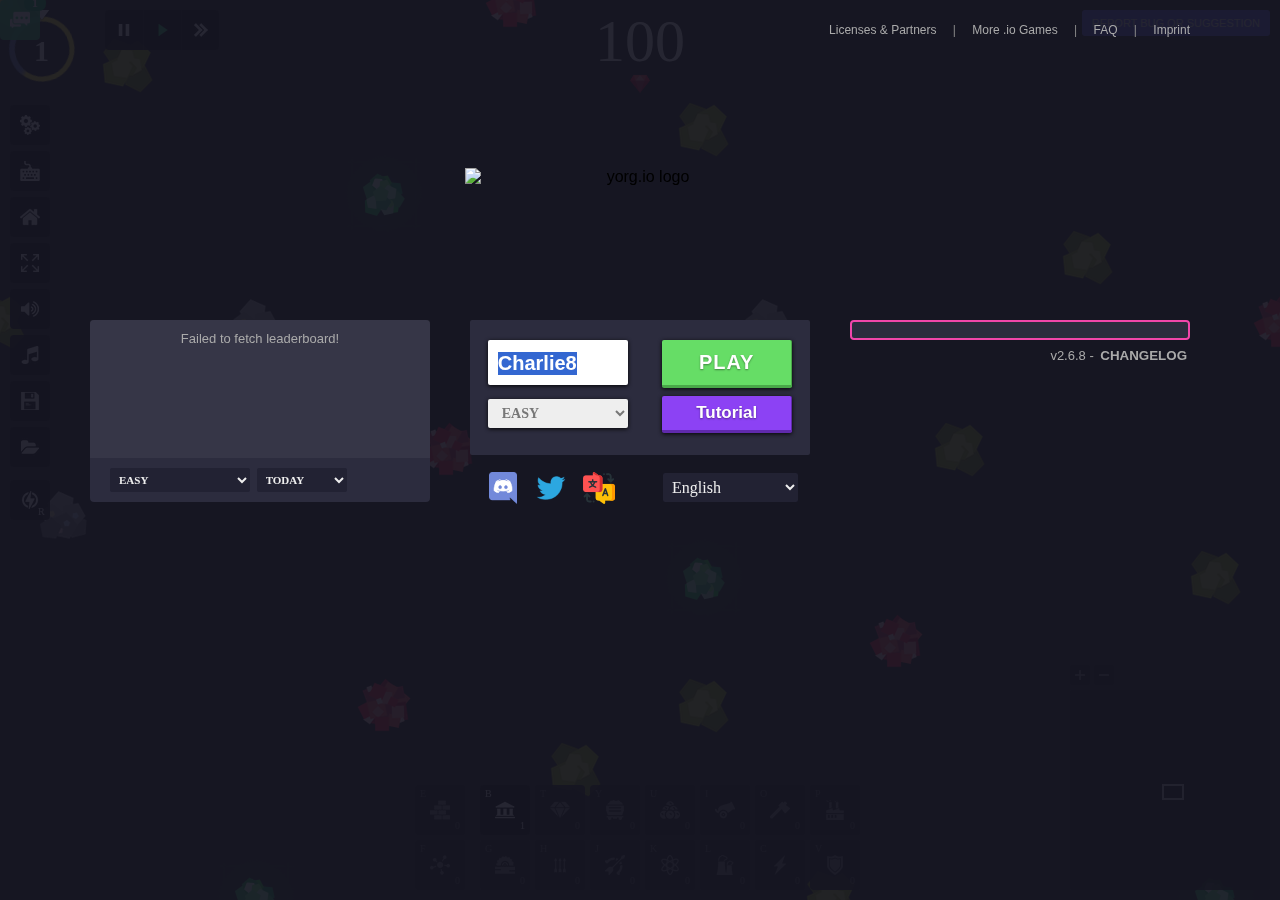
==== commit 2500e353: "Remove a lot of crap in html" ====
--- a/index.html
+++ b/index.html
@@ -4,6 +4,9 @@
         <meta charset=UTF-8>
         <title>YORG.io Game - Tower Defense, Upgrades and Zombies!</title>
         <link href=https://yorg.io rel=alternate hreflang=en>
+        <meta http-equiv='cache-control' content='no-cache'> 
+        <meta http-equiv='expires' content='0'> 
+        <meta http-equiv='pragma' content='no-cache'>
         <link href='https://yorg.io/?lang=ru' rel=alternate hreflang=ru>
         <link href='https://yorg.io/?lang=zh-tw' rel=alternate hreflang=zh-TW>
         <link href='https://yorg.io/?lang=zh-tw' rel=alternate hreflang=zh>
@@ -35,123 +38,11 @@
 
         <link href=favicon.ico rel='shortcut icon' type=image/x-icon>
         <link rel="stylesheet" href="fonts.css" media="all">
-        <link rel="stylesheet" href="app.css">
+        <link rel="stylesheet" type="text/css" href="app.css">
         <script src=ads.js></script>
 
-        <script>
-            function detectAdblock() {
-                return Promise.race([new Promise(resolve=>{
-                    // If the request wasn't blocked within a very short period of time, this means
-                    // the adblocker is not active and the request was actually made -> ignore it then
-                    setTimeout(()=>resolve(false), 250);
-                }
-                ), new Promise(resolve=>{
-                    fetch("https://yorg.io/ads.txt", {
-                        method: "GET",
-                    }).then(res=>{
-                        if (res && res.url.includes("text/plain")) {
-                            resolve(true);
-                        }
-                        resolve(false);
-                    }
-                    ).catch(()=>resolve(true));
-                }
-                ), ]);
-            }
-
-            function initProviders() {
-                var referrer = document.referrer;
-
-                // Disable ads on armorgames (They are awesome, check them out!)
-                if (window.location.search.indexOf("armorgames") >= 0) {
-                    window.adsSupported = false
-                }
-
-                if (window.location.search.indexOf("gamedistribution") >= 0) {
-                    window.inThirdpartyIframe = true
-                }
-
-                // Referrer might also be set when coming from a different site, we are no longer
-                // running on that site then tho
-                if (window.location.search.indexOf("came_from_thirdparty") >= 0) {
-                    return
-                }
-
-                // Disable ads on kongregate.com due to their thirdparty ad policy
-                if (referrer.indexOf("kongregate.com") >= 0) {
-                    window.adsSupported = false;
-                    window.inThirdpartyIframe = true;
-                }
-
-                // Disable ads on gamejolt
-                if (referrer.indexOf("gamejolt") >= 0) {
-                    window.adsSupported = false;
-                    window.inThirdpartyIframe = true;
-                }
-
-                // Detect provider
-                var providers = ["kongregate", "iogames.space", "notdoppler", "gamejolt", "titotu"]
-                for (var i = 0; i < providers.length; ++i) {
-                    if (referrer.indexOf(providers[i]) >= 0) {
-                        console.log("[PROVIDER] Detected provider:", providers[i])
-                        window.inThirdpartyIframe = true;
-                    }
-                }
-
-                detectAdblock().then(adblocker=>{
-                    if (window.adsSupported !== false) {
-                        window.adsSupported = !adblocker;
-                        console.log("Ad supported:", !adblocker, "=>", window.adsSupported)
-                    }
-                }
-                )
-
-            }
-            initProviders();
-        </script>
-        <script>
-            (adsbygoogle = window.adsbygoogle || []).push({
-                google_ad_client: "ca-pub-7122972670520223",
-                enable_page_level_ads: !0
-            })
-        </script>
-        <script>
-            var aiptag = aiptag || {};
-            aiptag.gdprShowConsentTool = !0,
-            aiptag.gdprConsentToolPosition = "bottom",
-            aiptag.cmd = aiptag.cmd || [],
-            aiptag.cmd.display = aiptag.cmd.display || [],
-            aiptag.cmd.player = aiptag.cmd.player || [];
-            var adplayer = null;
-            aiptag.cmd.player.push(function() {
-                adplayer = new aipPlayer({
-                    AD_WIDTH: 960,
-                    AD_HEIGHT: 540,
-                    AD_FULLSCREEN: !0,
-                    AD_CENTERPLAYER: !1,
-                    LOADING_TEXT: "Loading Advertisement ...",
-                    PREROLL_ELEM: function() {
-                        return document.getElementById("adVideoContainer")
-                    },
-                    AIP_COMPLETE: function() {
-                        try {
-                            document.getElementById("adVideoBg").style.display = "none"
-                        } catch (a) {}
-                        window.onVideoAdCompleted && window.onVideoAdCompleted()
-                    },
-                    AIP_REMOVE: function() {}
-                })
-            })
-        </script>
-        <script>
-            document.write('<script src="//api.adinplay.com/libs/aiptag/pub/YRG/yorg.io/tag.min.js"><\/script>')
-        </script>
     </head>
     <body oncontextmenu=return!1>
-        <script>
-            document.body.className = window.adsSupported ? "haveAds" : "noAds",
-            window.inThirdpartyIframe && (document.body.className += " inThirdpartyIframe")
-        </script>
         <div id=renderer onclick=window.focus()></div>
         <div id=leaderboard class=noselect></div>
         <div id=fps_overlay></div>
@@ -163,33 +54,15 @@
         <div id=welcomeFull>
             <div id=welcomeInner>
                 <div id=welcomeHeader>
-                    <div id=welcome_ad>
-                        <div id=yorg-io_300x250>
-                            <script>
-                                aiptag.cmd.display.push(function() {
-                                    aipDisplayTag.display("yorg-io_300x250")
-                                })
-                            </script>
-                        </div>
-                    </div>
                     <br>
                     <h1 class=mainTitle>YORG.io</h1>
                     <div id=welcomeLogoPreload>
-                        <img alt='yorg.io logo' src='[data-uri]' id=welcomeLogo>
+                        <img alt='yorg.io logo' src='asset/images/welcomelogo.png' id=welcomeLogo>
                         <br>
                     </div>
                     <br>
                     <br>
                     <br>
-                    <div id=welcome_ad_right>
-                        <div id=yorg-io_300x250_2>
-                            <script>
-                                aiptag.cmd.display.push(function() {
-                                    aipDisplayTag.display("yorg-io_300x250_2")
-                                })
-                            </script>
-                        </div>
-                    </div>
                 </div>
                 <div id=welcomeContent>
                     <div id=welcomeContentLeftCol class=welcomeCol>
@@ -199,13 +72,6 @@
                                 <span data-translate='thirdparty_hint'>
                                     You are playing on an external site. Consider playing on YORG.io directly for an improved experience! <b>Click here</b>
                                     to visit YORG.io
-                                </span>
-                            </div>
-                            <div id=adblockHint class='noselect welcomeHint' onclick='window.showDialog&&window.showDialog("disable_adblock_bg")'>
-                                <h3 data-translate='adblock_hint_header'>Adblock may cause issues with the game</h3>
-                                <span data-translate='adblock_hint'>
-                                    <b>Click here</b>
-                                    to find out how to to disable it.
                                 </span>
                             </div>
                             <div id=permanentLeaderboardDynamicInner class=welcomeBoxInner>
@@ -223,7 +89,7 @@
                                 <form action=# id=gameStartForm name=startGameForm onsubmit='return window.startGame&&window.startGame(),!1'>
                                     <div id=gameLoadingIndicator>
                                         <span data-translate='loading_game'>Loading Game</span>
-                                        <img alt='loading indicator' src='[data-uri]' id=loadingGif>
+                                        <img alt='loading indicator' src='asset/images/loading.gif' id=loadingGif>
                                     </div>
                                     <div id=gameStarterInputs class=gameStarterCol>
                                         <input autocapitalize=off autocomplete=off autocorrect=off autofocus disabled id=playerName maxlength=15 name=playerName onkeyup=welcomeSetName(this) placeholder='Nickname' spellcheck=false>
@@ -304,33 +170,6 @@
                     <div id=welcomeContentRightCol class=welcomeCol>
                         <div id=announcements class='noselect welcomeBox'>
                             <div id=devlog_inner class=welcomeBoxInner>
-                                <script>
-                                    function trackSteamLinkClick() {
-                                        window.gtag && window.gtag("event", "steam_fp_link_clicked", {
-                                            event_category: "steam",
-                                            event_label: document.referrer
-                                        }),
-                                        window.open("http://steam.yorg.io", "_blank")
-                                    }
-                                </script>
-                                <div class=steamPresale onclick=trackSteamLinkClick()>
-                                    <h2 data-translate='fp_standalone_title'>Steam Standalone</h2>
-                                    <img alt=Steam src='[data-uri]' class=steamLogo>
-                                    <span class=desc>
-                                        <span class=showOnlyWithAds>
-                                            <span class=keypoint>
-                                                <span data-translate='fp_standalone_no_ads'>No ads</span>
-                                            </span>
-                                            ,
-                  
-                                        </span>
-                                        <span data-translate='fp_standalone_text'>Better performance, synchronized savegames and much more - Get it now!</span>
-                                        <br>
-                                        <a href=# target=_blank onclick=trackSteamLinkClick()>
-                                            <span data-translate='fp_standalone_btn'>View on steam</span>
-                                        </a>
-                                    </span>
-                                </div>
                             </div>
                             <div id=versionContainer>
                                 v2.6.8 -
@@ -343,24 +182,6 @@
                 <div class='col rightCol'>
                     <span class=spacer></span>
                     <div id=external_ad>
-                        <script>
-                            function trackCrosspromoLink(o, n) {
-                                window.gtag && window.gtag("event", "crosspromo_" + o + "_link_clicked", {
-                                    event_category: "crosspromo",
-                                    event_label: document.referrer
-                                }),
-                                window.open(n + "?ref=yorg-promo", "_blank")
-                            }
-                            function openShapezLink() {
-                                .5 < Math.random() ? window.open("https://analytics.shapez.io/track/yorgiostandalone", "_blank") : window.open("https://analytics.shapez.io/track/yorgioweb?target=web", "_blank")
-                            }
-                        </script>
-                        <a href="https://shapez.io" target=_blank rel="follow" class=fancy>
-                            <img alt=shapez.io src='[data-uri]' title='shapez.io - now out!'>
-                        </a>
-                        <a href=# target=_blank onclick='trackCrosspromoLink("yorg3","https://yorg3.io")'>
-                            <img alt=YORG3.io src='[data-uri]' title='YORG.io 3 - Now available on steam!'>
-                        </a>
                     </div>
                 </div>
                 <div id=footer>
@@ -998,7 +819,7 @@
                     <br>
                     After you fixed this, please <b>reload the page</b>
                     !
-        
+
                 </div>
                 <br>
             </div>
@@ -1095,12 +916,6 @@
                     <span data-translate='adblock_thanks_support'>Thank you for supporting us!</span>
                 </div>
             </div>
-        </div>
-        <div id=additional_ad data-lastUpdate=0>
-            <div id=yorg-io_300x250_3></div>
-        </div>
-        <div id=additional_ad_wide data-lastUpdate=0>
-            <div id=yorg-io_970x90></div>
         </div>
         <script>
             !function() {
@@ -1125,4 +940,4 @@
                 <span data-translate='unlock_vote_for_us_text_1'>Make sure to vote for us so more people can find out about YORG.io! </span>
             </strong>
         </div>
-        <script src=bundle.js async defer></script>
+        <script src=bundle.js defer></script>
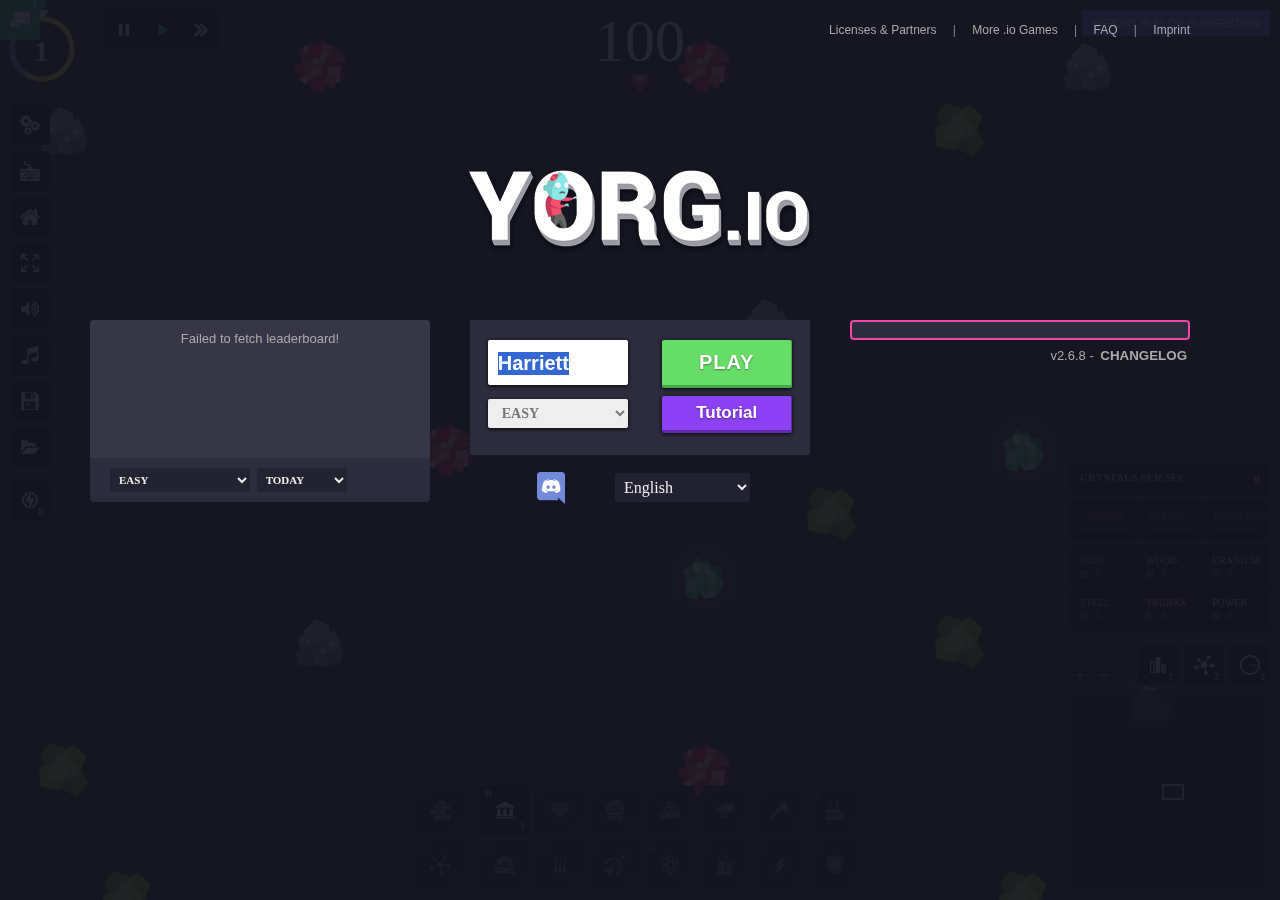
==== commit f4c31498: "Lol" ====
--- a/index.html
+++ b/index.html
@@ -1,943 +1,774 @@
 <!doctype html>
 <html lang=en>
-    <head>
-        <meta charset=UTF-8>
-        <title>YORG.io Game - Tower Defense, Upgrades and Zombies!</title>
-        <link href=https://yorg.io rel=alternate hreflang=en>
-        <meta http-equiv='cache-control' content='no-cache'> 
-        <meta http-equiv='expires' content='0'> 
-        <meta http-equiv='pragma' content='no-cache'>
-        <link href='https://yorg.io/?lang=ru' rel=alternate hreflang=ru>
-        <link href='https://yorg.io/?lang=zh-tw' rel=alternate hreflang=zh-TW>
-        <link href='https://yorg.io/?lang=zh-tw' rel=alternate hreflang=zh>
-        <link href='https://yorg.io/?lang=zh-cn' rel=alternate hreflang=zh-CN>
-        <link href='https://yorg.io/?lang=tr' rel=alternate hreflang=tr>
-        <link href='https://yorg.io/?lang=es-419' rel=alternate hreflang=es-419>
-        <link href='https://yorg.io/?lang=es-419' rel=alternate hreflang=es>
-        <link href='https://yorg.io/?lang=ko' rel=alternate hreflang=ko>
-        <link href='https://yorg.io/?lang=de' rel=alternate hreflang=de>
-        <link href='https://yorg.io/?lang=ar' rel=alternate hreflang=ar>
-        <link href='https://yorg.io/?lang=pt-br' rel=alternate hreflang=pt-BR>
-        <link href='https://yorg.io/?lang=pt-br' rel=alternate hreflang=pt>
-        <link href='https://yorg.io/?lang=cs' rel=alternate hreflang=cs>
-        <link href='https://yorg.io/?lang=it' rel=alternate hreflang=it>
-        <link href='https://yorg.io/?lang=fr' rel=alternate hreflang=fr>
-        <link href='https://yorg.io/?lang=hr' rel=alternate hreflang=hr>
-        <link href='https://yorg.io/?lang=ro' rel=alternate hreflang=ro>
-        <link href='https://yorg.io/?lang=mt-mt' rel=alternate hreflang=mt-MT>
-        <link href='https://yorg.io/?lang=mt-mt' rel=alternate hreflang=mt>
-        <link href='https://yorg.io/?lang=hu' rel=alternate hreflang=hu>
-        <link href='https://yorg.io/?lang=da' rel=alternate hreflang=da>
-        <link href='https://yorg.io/?lang=et' rel=alternate hreflang=et>
-        <link href='https://yorg.io/?lang=pt-pt' rel=alternate hreflang=pt-PT>
-        <link href='https://yorg.io/?lang=nl' rel=alternate hreflang=nl>
-        <link href='https://yorg.io/?lang=pl' rel=alternate hreflang=pl>
-        <link href='https://yorg.io/?lang=lt' rel=alternate hreflang=lt>
-        <link href='https://yorg.io/?lang=el' rel=alternate hreflang=el>
-        <link href=https://yorg.io rel=alternate hreflang=x-default>
 
-        <link href=favicon.ico rel='shortcut icon' type=image/x-icon>
-        <link rel="stylesheet" href="fonts.css" media="all">
-        <link rel="stylesheet" type="text/css" href="app.css">
-        <script src=ads.js></script>
+<head>
+    <meta charset=UTF-8>
+    <title>YORG.io Game - Tower Defense, Upgrades and Zombies!</title>
+    <link href=https://yorg.io rel=alternate hreflang=en>
+    <meta content='width=device-width,height=device-height,initial-scale=1,minimum-scale=1,user-scalable=no,maximum-scale=1,minimal-ui' name=viewport>
+    <meta content=True name=HandheldFriendly>
+    <meta content=utf-8 name=charset>
+    <meta content=500 name=MobileOptimized>
+    <meta content=on http-equiv=cleartype>
+    <meta content='telephone=no' name=format-detection>
+    <meta content='text/html;charset=UTF-8' http-equiv=content-type>
+    <link href=favicon.ico rel='shortcut icon' type=image/x-icon>
+    <link rel="stylesheet" href="fonts.css" media="all">
+    <link rel="stylesheet" type="text/css" href="yorg/asset/css/app.css">
+    <link href=/oembed.json rel=alternate type=application/json+oembed title=YORG.io>
+</head>
 
-    </head>
-    <body oncontextmenu=return!1>
-        <div id=renderer onclick=window.focus()></div>
-        <div id=leaderboard class=noselect></div>
-        <div id=fps_overlay></div>
-        <div id=adVideoBg>
-            <div id=adVideoWrapper>
-                <div id=adVideoContainer></div>
-            </div>
-        </div>
-        <div id=welcomeFull>
-            <div id=welcomeInner>
-                <div id=welcomeHeader>
-                    <br>
-                    <h1 class=mainTitle>YORG.io</h1>
-                    <div id=welcomeLogoPreload>
-                        <img alt='yorg.io logo' src='asset/images/welcomelogo.png' id=welcomeLogo>
-                        <br>
-                    </div>
-                    <br>
-                    <br>
+<body oncontextmenu=return!1>
+    <div id=renderer onclick=window.focus()></div>
+    <div id=leaderboard class=noselect></div>
+    <div id=fps_overlay></div>
+    <div id=welcomeFull>
+        <div id=welcomeInner>
+            <div id=welcomeHeader>
+                <br>
+                <h1 class=mainTitle>YORG.io</h1>
+                <div id=welcomeLogoPreload>
+                    <img alt='yorg.io logo' src='yorg/asset/images/welcomeLogo.png' id=welcomeLogo>
                     <br>
                 </div>
-                <div id=welcomeContent>
-                    <div id=welcomeContentLeftCol class=welcomeCol>
-                        <div id=permanentLeaderboard class='noselect welcomeBox'>
-                            <div id=thirdpartyHint class='noselect welcomeHint' onclick='window.open("https://yorg.io?came_from_thirdparty=1","about:blank")'>
-                                <h3 data-translate='thirdparty_hint_header'>Play on YORG.io to see the leaderboard</h3>
-                                <span data-translate='thirdparty_hint'>
-                                    You are playing on an external site. Consider playing on YORG.io directly for an improved experience! <b>Click here</b>
-                                    to visit YORG.io
-                                </span>
-                            </div>
-                            <div id=permanentLeaderboardDynamicInner class=welcomeBoxInner>
-                                <span data-translate='loading_leaderboard'>Loading Leaderboard ...</span>
-                            </div>
-                            <select id=leaderboardGamemodeSelector onchange=window.refreshWelcomeBoard&&window.refreshWelcomeBoard()></select>
-                            <select id=leaderboardRangeSelector onchange=window.refreshWelcomeBoard&&window.refreshWelcomeBoard()>
-                                <option value=week data-translate='score_category_week'>This Week</option>
-                                <option value=day selected data-translate='score_category_today'>Today</option>
-                                <option value=hour data-translate='score_category_hour'>Last Hour</option>
+                <br>
+                <br>
+                <br>
+            </div>
+            <div id=welcomeContent>
+                <div id=welcomeContentLeftCol class=welcomeCol>
+                    <div id=permanentLeaderboard class='noselect welcomeBox'>
+                        <div id=permanentLeaderboardDynamicInner class=welcomeBoxInner>
+                            <span data-translate='loading_leaderboard'>Loading Leaderboard ...</span>
+                        </div>
+                        <select id=leaderboardGamemodeSelector onchange=window.refreshWelcomeBoard&&window.refreshWelcomeBoard()></select>
+                        <select id=leaderboardRangeSelector onchange=window.refreshWelcomeBoard&&window.refreshWelcomeBoard()>
+                            <option value=week data-translate='score_category_week'>This Week</option>
+                            <option value=day selected data-translate='score_category_today'>Today</option>
+                            <option value=hour data-translate='score_category_hour'>Last Hour</option>
+                        </select>
+                    </div>
+                    <div id=gameStarters>
+                        <div id=gameStarterButtons>
+                            <form action=# id=gameStartForm name=startGameForm onsubmit='return window.startGame&&window.startGame(),!1'>
+                                <div id=gameLoadingIndicator>
+                                    <span data-translate='loading_game'>Loading Game</span>
+                                    <img alt='loading indicator' src='yorg/asset/images/loadingGif.gif' id=loadingGif>
+                                </div>
+                                <div id=gameStarterInputs class=gameStarterCol>
+                                    <input autocapitalize=off autocomplete=off autocorrect=off autofocus disabled id=playerName maxlength=15 name=playerName onkeyup=welcomeSetName(this) placeholder='Nickname' spellcheck=false>
+                                    <br>
+                                    <select id=gamemode_select></select>
+                                    <br>
+                                </div>
+                                <div class=gameStarterCol>
+                                    <button id=playButton type=submit data-translate='play_button'>PLAY</button>
+                                    <br>
+                                    <button onclick=window.startTutorial&&window.startTutorial() id=tutorialButton type=button data-translate='tutorial_button'>Tutorial</button>
+                                </div>
+                            </form>
+                        </div>
+                        <div id=socialMedia class=noselect>
+                            <a href=https://discord.gg/UdXda9Q target=_blank title='Discord Server'>
+                                <img alt='Discord Server' src='yorg/asset/images/discordlogo.png' height=32 width=32>
+                            </a>
+                            <select id=languageChooserInner onchange='window.location.href="?lang="+this.options[this.selectedIndex].value'>
+                                <option value=en class=language data-language=en>English
+                                <option value=zh-cn class=language data-language=zh-cn>中文
+
+                                </option>
                             </select>
-                        </div>
-                        <div id=gameStarters>
-                            <div id=gameStarterButtons>
-                                <form action=# id=gameStartForm name=startGameForm onsubmit='return window.startGame&&window.startGame(),!1'>
-                                    <div id=gameLoadingIndicator>
-                                        <span data-translate='loading_game'>Loading Game</span>
-                                        <img alt='loading indicator' src='asset/images/loading.gif' id=loadingGif>
-                                    </div>
-                                    <div id=gameStarterInputs class=gameStarterCol>
-                                        <input autocapitalize=off autocomplete=off autocorrect=off autofocus disabled id=playerName maxlength=15 name=playerName onkeyup=welcomeSetName(this) placeholder='Nickname' spellcheck=false>
-                                        <br>
-                                        <select id=gamemode_select></select>
-                                        <br>
-                                    </div>
-                                    <div class=gameStarterCol>
-                                        <button id=playButton type=submit data-translate='play_button'>PLAY</button>
-                                        <br>
-                                        <button onclick=window.startTutorial&&window.startTutorial() id=tutorialButton type=button data-translate='tutorial_button'>Tutorial</button>
-                                    </div>
-                                </form>
-                            </div>
-                            <div id=socialMedia class=noselect>
-                                <a href=https://discord.gg/UdXda9Q target=_blank title='Discord Server'>
-                                    <img alt='Discord Server' src='[data-uri]' height=32 width=32>
-                                </a>
-                                <a href=https://twitter.com/yorg_io target=_blank title='Twitter Page'>
-                                    <img alt='Twitter Page' src='[data-uri]' height=32 width=32>
-                                </a>
-                                <a href='http://translate.yorg.io/collaboration/project?id=156779' target=_blank title='Help Translate!'>
-                                    <img alt='Help Translate!' src='[data-uri]' height=32 width=32>
-                                </a>
-                                <select id=languageChooserInner onchange='window.location.href="?lang="+this.options[this.selectedIndex].value'>
-                                    <option value=en class=language data-language=en>English
-                        
-                                    <option value=ru class=language data-language=ru>Русский
-                        
-                                    <option value=zh-tw class=language data-language=zh-tw>台語
-                        
-                                    <option value=zh-cn class=language data-language=zh-cn>中文
-                        
-                                    <option value=tr class=language data-language=tr>Türkçe
-                        
-                                    <option value=es-419 class=language data-language=es-419>Español
-                        
-                                    <option value=ko class=language data-language=ko>한국어
-                        
-                                    <option value=de class=language data-language=de>Deutsch
-                        
-                                    <option value=ar class=language data-language=ar>اللغة العربية الفصحى
-                        
-                                    <option value=pt-br class=language data-language=pt-br>português
-                        
-                                    <option value=cs class=language data-language=cs>čeština
-                        
-                                    <option value=it class=language data-language=it>italiano
-                        
-                                    <option value=fr class=language data-language=fr>français
-                        
-                                    <option value=hr class=language data-language=hr>Hrvatski
-                        
-                                    <option value=ro class=language data-language=ro>român
-                        
-                                    <option value=mt-mt class=language data-language=mt-mt>Malti
-                        
-                                    <option value=hu class=language data-language=hu>magyar
-                        
-                                    <option value=da class=language data-language=da>dansk
-                        
-                                    <option value=et class=language data-language=et>eesti keel
-                        
-                                    <option value=pt-pt class=language data-language=pt-pt>português
-                        
-                                    <option value=nl class=language data-language=nl>Nederlands
-                        
-                                    <option value=pl class=language data-language=pl>polski
-                        
-                                    <option value=lt class=language data-language=lt>lietuviu
-                        
-                                    <option value=el class=language data-language=el>ΕΛΛΗΝΙΝΑ
-                        </option>
-                                </select>
-                            </div>
-                        </div>
-                    </div>
-                    <div id=welcomeContentRightCol class=welcomeCol>
-                        <div id=announcements class='noselect welcomeBox'>
-                            <div id=devlog_inner class=welcomeBoxInner>
-                            </div>
-                            <div id=versionContainer>
-                                v2.6.8 -
-              <button onclick='window.showDialog&&window.showDialog("changelog_dialog_bg")' id=showAllChangelogButton data-translate='view_changelog'>Changelog</button>
-                            </div>
                         </div>
                     </div>
                 </div>
-                <br>
-                <div class='col rightCol'>
-                    <span class=spacer></span>
-                    <div id=external_ad>
+                <div id=welcomeContentRightCol class=welcomeCol>
+                    <div id=announcements class='noselect welcomeBox'>
+                        <div id=devlog_inner class=welcomeBoxInner>
+                        </div>
+                        <div id=versionContainer>
+                            v2.6.8 -
+                            <button onclick='window.showDialog&&window.showDialog("changelog_dialog_bg")' id=showAllChangelogButton data-translate='view_changelog'>Changelog</button>
+                        </div>
                     </div>
                 </div>
-                <div id=footer>
-                    <a href=licenses.html target=_blank data-translate='footer_licenses_partners'>Licenses &Partners</a>
+            </div>
+            <br>
+            <div class='col rightCol'>
+                <span class=spacer></span>
+            </div>
+            <div id=footer>
+                <a href=licenses.html target=_blank data-translate='footer_licenses_partners'>Licenses &Partners</a>
+                <i>|</i>
+                <span class=hideOnMobile>
+                    <a href=http://iogames.space target=_blank data-translate='footer_more_io_games'>More .io Games</a>
                     <i>|</i>
-                    <span class=hideOnMobile>
-                        <a href=http://iogames.space target=_blank data-translate='footer_more_io_games'>More .io Games</a>
-                        <i>|</i>
-                        <a href=faq.html target=_blank data-translate='faq'>FAQ</a>
-                        <i>|</i>
-                    </span>
-                    <a href=https://tobspr.io/imprint.html target=_blank data-translate='footer_imprint'>Imprint</a>
-                </div>
-            </div>
-        </div>
-        <div id=bug_report_bg class=dialog_overlay_bg>
-            <div id=bug_report_inner class='dialog_box buttonless'>
-                <button onclick='window.closeDialog("bug_report_bg"),this.blur()' class=header_button data-translate='close_dialog'>Close</button>
-                <h3 data-translate='report_bug_title'>Found a Bug or Suggestion?</h3>
-                <div class=dialog_content_section>
-                    <span data-translate='report_bug_text1'>If you think you found a bug, or you have ideas for improvements, there are several possibilities:</span>
-                    <br>
-                    <br>
-                    <ul>
-                        <li>
-                            <span data-translate='report_bug_join_discord'>Join the official</span>
-                            <a href=https://discord.gg/UdXda9Q target=_blank data-translate='discord'>Discord</a>
-                        </li>
-                        <li>
-                            <span data-translate='report_bug_join_reddit'>Visit the</span>
-                            <a href=https://www.reddit.com/r/yorgio/ target=_blank data-translate='report_bug_subreddit'>YORG.io subreddit</a>
-                        </li>
-                        <li>
-                            <span data-translate='report_bug_write_email'>Write an email to</span>
-                            <a href=mailto:feedback@yorg.io>feedback@yorg.io</a>
-                        </li>
-                        <li>Or post your wish instantly on STOMT:</li>
-                    </ul>
-                    <div id=stomt_create></div>
-                </div>
-            </div>
-        </div>
-        <div id=tutorial_bg class='dialog_overlay_bg noselect'>
-            <div id=tutorial_text class=dialog_box>
-                <span id=tutorial_next_text>...</span>
-                <div id=tutorial_time_bar>
-                    <span id=tutorial_time_bar_value></span>
-                </div>
+                    <a href=faq.html target=_blank data-translate='faq'>FAQ</a>
+                    <i>|</i>
+                </span>
+                <a href=https://tobspr.io/imprint.html target=_blank data-translate='footer_imprint'>Imprint</a>
+            </div>
+        </div>
+    </div>
+    <div id=bug_report_bg class=dialog_overlay_bg>
+        <div id=bug_report_inner class='dialog_box buttonless'>
+            <button onclick='window.closeDialog("bug_report_bg"),this.blur()' class=header_button data-translate='close_dialog'>Close</button>
+            <h3 data-translate='report_bug_title'>Found a Bug or Suggestion?</h3>
+            <div class=dialog_content_section>
+                <span data-translate='report_bug_text1'>If you think you found a bug, or you have ideas for improvements, there are several possibilities:</span>
                 <br>
                 <br>
-                <button onclick=window.tutorialNextStep&&window.tutorialNextStep(),this.blur() class=dialog_button id=next_tutorial_btn data-translate='tutorial_continue'>Continue</button>
-                <button onclick=window.stopTutorial&&window.stopTutorial(),this.blur() class='dialog_button cancel' id=abort_tutorial_btn>...</button>
-            </div>
-            <div id=tutorial_arrow onclick=window.tutorialArrowClicked(),this.blur()></div>
-        </div>
-        <div id=settings_dialog_bg class='dialog_overlay_bg noselect'>
-            <div id=settings_dialog_inner class='dialog_box buttonless'>
-                <button onclick='window.closeDialog("settings_dialog_bg"),this.blur()' class=header_button data-translate='close_dialog'>Close</button>
-                <h3 data-translate='settings'>Settings</h3>
-                <div id=settings_dialog_content class=dialog_content_section>
-                    <div id=settings_dialog_dynamic_content></div>
-                </div>
-            </div>
-        </div>
-        <div id=keybindings_dialog_bg class='dialog_overlay_bg noselect'>
-            <div id=keybindings_dialog_inner class='dialog_box buttonless'>
-                <button onclick='window.closeDialog("keybindings_dialog_bg"),this.blur()' class=header_button data-translate='close_dialog'>Close</button>
-                <h3 data-translate='keyboard_shortcuts'>Keyboard Shortcuts</h3>
-                <div id=keybindings_content class=dialog_content_section></div>
-            </div>
-        </div>
-        <div id=restart_dialog_bg class='dialog_overlay_bg noselect'>
-            <div id=restart_dialog_inner class=dialog_box>
-                <h3 data-translate='back_to_menu_title'>Back to main menu</h3>
-                <div id=restart_content class=dialog_content_section>
-                    <span data-translate='back_to_menu_confirm'>Make sure you have saved all your progress, otherwise its lost!</span>
-                </div>
-                <br>
-                <button onclick=window.restartGame() class='dialog_button cancel' data-translate='back_to_menu_btn'>Leave Game</button>
-                <button onclick='window.closeDialog("restart_dialog_bg"),this.blur()' class=dialog_button data-translate='restart_continue_playing'>Continue Playing</button>
-            </div>
-        </div>
-        <div id=unlock_tips_dialog_bg class=noselect>
-            <div id=unlock_tips_dialog_inner>
-                <h3 id=unlock_tips_header></h3>
-                <div class=contents>
-                    <img alt=img id=unlock_tips_image>
-                    <span id=unlock_tips_dynamic_content></span>
-                </div>
-                <button onclick=window.closeUnlockTips(),this.blur() class=closeBtn data-translate='close_dialog'>Close</button>
-            </div>
-        </div>
-        <div id=first_time_dialog_bg class='dialog_overlay_bg noselect'>
-            <div id=first_time_dialog_inner class=dialog_box>
-                <button onclick='window.closeDialog("first_time_dialog_bg"),this.blur()' class=header_button data-translate='close_dialog'>Close</button>
-                <h3 data-translate='first_time_title'>So, you want to skip the tutorial?</h3>
-                <div class=dialog_content_section>
-                    <span data-translate='first_time_desc'>
-                        It seems this is the first time you are playing <b>YORG.io</b>
-                        . Are you sure you want to start playing without using the tutorial? This is not recommended!
-                    </span>
-                </div>
-                <br>
-                <button onclick='window.closeDialog("first_time_dialog_bg",!0)&&window.startTutorial&&window.startTutorial()' class='dialog_button dg_tutorial_button' data-translate='start_with_tutorial'>Start Tutorial</button>
-                <button onclick='window.closeDialog("first_time_dialog_bg",!0)&&window.startGame&&window.startGame(!0)' class='dialog_button dg_play_button' data-translate='start_game_anyways'>Play anyways</button>
-            </div>
-        </div>
-        <div id=twitter_follow_dialog class=dialog_overlay_bg>
-            <div class=dialog_box>
-                <button onclick='window.closeDialog("twitter_follow_dialog"),this.blur()' class=header_button data-translate='close_dialog'>Close</button>
-                <h3 data-translate='discord_follow_dialog_header'>Join the discord!</h3>
-                <div class=dialog_content_section>
-                    <span data-translate='discord_follow_dialog_content'>The sandbox mode is exclusive for YORG.io discord members. Join now to unlock it!</span>
-                    <br>
-                    <br>
-                    <button onclick='window.open("https://discord.gg/yorg-io","_blank"),setTimeout(function(){window.closeDialog("twitter_follow_dialog"),window.startGame(!0)},4e3),this.onclick=void 0,this.innerText="Validating ..."' class=twitter_follow_button data-translate='discord_follow_button_txt'>Join the YORG.io discord</button>
-                </div>
-            </div>
-        </div>
-        <div id=changelog_dialog_bg class=dialog_overlay_bg>
-            <div id=changelog_dialog_inner class='dialog_box buttonless'>
-                <button onclick='window.closeDialog("changelog_dialog_bg"),this.blur()' class=header_button data-translate='close_dialog'>Close</button>
-                <h3 data-translate='changelog'>Changelog</h3>
-                <div class=dialog_content_section>
-                    <div id=full_changelog_content>
-                        <b>
-                            v2.6.8 <i>04.03.2022</i>
-                        </b>
-                        <ul>
-                            <li>Fixed game not working with certain adblockers</li>
-                        </ul>
-                        <b>
-                            v2.6.7 <i>21.05.2020</i>
-                        </b>
-                        <ul>
-                            <li>Added link to my new game: shapez.io</li>
-                        </ul>
-                        <b>
-                            v2.6.6 <i>01.05.2020</i>
-                        </b>
-                        <ul>
-                            <li>Minor performance improvements</li>
-                            <li>Update translations</li>
-                            <li>Change back to old resource textures</li>
-                        </ul>
-                        <b>
-                            v2.6.5 <i>21.06.2019</i>
-                        </b>
-                        <ul>
-                            <li>Minor fixes</li>
-                            <li>Clean up front page</li>
-                            <li>Added link to help translate</li>
-                        </ul>
-                        <b>
-                            v2.6.4 <i>08.05.2019</i>
-                        </b>
-                        <ul>
-                            <li>Updated resource artwork</li>
-                        </ul>
-                        <b>
-                            v2.6.3 <i>26.04.2019</i>
-                        </b>
-                        <ul>
-                            <li>Improved ingame chat system!</li>
-                        </ul>
-                        <b>
-                            v2.6.2 <i>08.04.2019</i>
-                        </b>
-                        <ul>
-                            <li>Minor fixes and improvements</li>
-                        </ul>
-                        <b>
-                            v2.6.1 <i>04.04.2019</i>
-                        </b>
-                        <ul>
-                            <li>Improved and resizeable chat</li>
-                            <li>Enhanced the start page</li>
-                            <li>Minor fixes and improvements</li>
-                        </ul>
-                        <b>
-                            v2.6.0 <i>01.04.2019</i>
-                        </b>
-                        <ul>
-                            <li>Ingame chat! Connect with other players from all over the world</li>
-                        </ul>
-                        <b>
-                            v2.5.4 <i>26.03.2019</i>
-                        </b>
-                        <ul>
-                            <li>Update translations</li>
-                            <li>Fix savegame download in microsoft edge</li>
-                            <li>Sounds and notifications when a building is destroyed now also appear with particles disabled</li>
-                            <li>Decreased the amount of ingame video ads, in exchange showing one in the beginning</li>
-                        </ul>
-                        <b>
-                            v2.5.3 <i>13.03.2019</i>
-                        </b>
-                        <ul>
-                            <li>Update translations</li>
-                        </ul>
-                        <b>
-                            v2.5.2 <i>30.01.2019</i>
-                        </b>
-                        <ul>
-                            <li>Fix crash in Microsoft Edge (Use Chrome for the best experience)</li>
-                        </ul>
-                        <b>
-                            v2.5.1 <i>23.01.2019</i>
-                        </b>
-                        <ul>
-                            <li>Fix bug when moving camera while pressing space</li>
-                            <li>Do not increase zombie speed past day 200 to avoid zombies getting stuck</li>
-                            <li>Add Greek translations</li>
-                        </ul>
-                        <b>
-                            v2.5.0 <i>14.01.2019</i>
-                        </b>
-                        <ul>
-                            <li>
-                                <b style=color:#39f>Global Transport!</b>
-                                There is now a skill which fixes lategame lag!
-                            </li>
-                            <li>You can now download savegames instead of having to copy them</li>
-                        </ul>
-                        <b>
-                            v2.4.0 <i>05.12.2018</i>
-                        </b>
-                        <ul>
-                            <li>Resource statistics UI can now be toggled in the settings</li>
-                            <li>Add introductory tutorial</li>
-                            <li>Fix tooltips overlapping on small screens</li>
-                            <li>Update translations</li>
-                        </ul>
-                        <b>
-                            v2.3.3 <i>03.09.2018</i>
-                        </b>
-                        <ul>
-                            <li>Fix smaller bugs</li>
-                            <li>Revert music and sounds</li>
-                            <li>Fix tutorial not working</li>
-                            <li>Fix leaderboard shown on mobile</li>
-                            <li>Update colors</li>
-                        </ul>
-                        <b>
-                            v2.3.1 <i>23.08.2018</i>
-                        </b>
-                        <ul>
-                            <li>
-                                Added <b>Sell All</b>
-                                option when holding shift in the building tooltip
-                            </li>
-                            <li>Added Lithuanian Translations</li>
-                        </ul>
-                        <b>
-                            v2.3.0 <i>20.08.2018</i>
-                        </b>
-                        <ul>
-                            <li>
-                                <b>Brand new save system! (Yes, you can import your old saves)</b>
-                            </li>
-                            <li>Days no longer get longer past day 100</li>
-                            <li>Fix resource amounts not being updated while paused</li>
-                            <li>Fix network recomputation sometimes getting stuck</li>
-                            <li>Added a FAQ</li>
-                        </ul>
-                        <b>
-                            v2.2.1 <i>25.07.2018</i>
-                        </b>
-                        <ul>
-                            <li>Fix 'fill all' button in sandbox mode</li>
-                            <li>Fix error when clicking follow button twice</li>
-                        </ul>
-                        <b>
-                            v2.2.0 <i>18.07.2018</i>
-                        </b>
-                        <ul>
-                            <li>
-                                <b>Sandbox mode!</b>
-                            </li>
-                        </ul>
-                        <b>
-                            v2.1.2 <i>16.07.2018</i>
-                        </b>
-                        <ul>
-                            <li>Smaller preparations for the next update</li>
-                        </ul>
-                        <b>
-                            v2.1.1 <i>11.07.2018</i>
-                        </b>
-                        <ul>
-                            <li>Fix bug regarding all settings being disabled by default</li>
-                            <li>Fix some cheats</li>
-                            <li>Improve ui on smaller resolutions</li>
-                            <li>Make easy the default game mode</li>
-                        </ul>
-                        <b>
-                            v2.1.0 <i>09.07.2018</i>
-                        </b>
-                        <ul>
-                            <li>
-                                <b>The map is now four times as big as previously!</b>
-                            </li>
-                            <li>Unfortunately, this makes old savegames incompatible. Sorry!</li>
-                            <li>You can now hold M to increase the minimap size</li>
-                            <li>Made invisible transporters available earlier</li>
-                            <li>Added skills to place up to 12 crystals per resource</li>
-                            <li>Fix crash when selling invisible transporters</li>
-                            <li>Fix exploit when loading savegames multiple times</li>
-                            <li>When a building got destroyed, show its icon and also an indicator on the minimap</li>
-                            <li>Big numbers are now better formatted</li>
-                            <li>Made easy mode easier, increased difficulty of the challenge mode</li>
-                            <li>Minor fixes</li>
-                        </ul>
-                        <b>
-                            v2.0.0 <i>15.06.2018</i>
-                        </b>
-                        <ul>
-                            <li>
-                                <b>Skill tree!</b>
-                            </li>
-                            <li>
-                                <b>Save / Load your games! (very experimental)</b>
-                            </li>
-                            <li>
-                                <b>Shield Towers!</b>
-                            </li>
-                            <li>
-                                <b>Permanent Leaderboard (All Time / Today)!</b>
-                            </li>
-                            <li>
-                                <b>19 New Levels, up to Level 30!</b>
-                            </li>
-                            <li>Show hints when unlocking new features</li>
-                            <li>The resource visualizer (bottom left) now shows the demand instead of the stored amount of resources</li>
-                            <li>Improve Performance by a lot</li>
-                            <li>Zombies now collide with each other</li>
-                            <li>Improve zombie AI</li>
-                            <li>Multiple particles are now grouped together to save performance</li>
-                            <li>When pressing ALT while placing, buildings will be upgraded  automatically</li>
-                            <li>Hold N / X or Alt and click on a building to upgrade / sell or max out it without having to open the tooltip</li>
-                            <li>Allow pause during night</li>
-                            <li>Add key to toggle GUI</li>
-                            <li>Fix missing resources shown also while paused</li>
-                            <li>The game no longer pauses on focus lost, instead when getting invisible</li>
-                            <li>Also disable shoot animation when disabling particles</li>
-                            <li>Remove collectable crystals on startup</li>
-                            <li>Added map fog</li>
-                            <li>Fix crystals sometimes being dropped when using long transport routes</li>
-                            <li>Improve Defensive Towers, they don't shoot at enemies which will die anyways anymore</li>
-                            <li>Show crystals over time statistics on gameover</li>
-                            <li>Improved welcome screen and added blog posts</li>
-                        </ul>
-                        <b>
-                            v1.9.1 <i>25.05.2018</i>
-                        </b>
-                        <ul>
-                            <li>Defensive towers now have an animation when shooting</li>
-                            <li>Mobile optimization</li>
-                            <li>Improve page load speed</li>
-                            <li>Fix zoom on firefox</li>
-                            <li>Fix always showing 'Did you even play' on Gameover screen</li>
-                            <li>GDPR compliance</li>
-                        </ul>
-                        <b>
-                            v.1.9.0 <i>20.05.2018</i>
-                        </b>
-                        <ul>
-                            <li>
-                                <b>Sound effects!</b>
-                            </li>
-                            <li>
-                                <b>Translations for various languages! Not all are fully translated yet - You can help translate them!</b>
-                            </li>
-                            <li>
-                                <b>Add settings to disable particles and more</b>
-                            </li>
-                            <li>Show dialog when playing for the first time and not choosing the tutorial</li>
-                            <li>Fix cannons sometimes not dealing damage when zombies come from the bottom</li>
-                        </ul>
-                        <b>
-                            v.1.8.0 <i>14.05.2018</i>
-                        </b>
-                        <ul>
-                            <li>New Levels! There is now level 8, 9, 10 and 11!</li>
-                        </ul>
-                        <b>
-                            v1.7.1 <i>11.05.2018</i>
-                        </b>
-                        <ul>
-                            <li>Fix zoom also scrolling page when running on thirdparty sites</li>
-                            <li>Show current rank in leaderboard</li>
-                        </ul>
-                        <b>
-                            v1.7.0 <i>08.05.2018</i>
-                        </b>
-                        <ul>
-                            <li>
-                                <b>Zooming! Use the mouse wheel to control the zoom level</b>
-                            </li>
-                            <li>Fix upgrade to max level option being permanent sometimes</li>
-                        </ul>
-                        <b>
-                            v1.6.4 <i>07.05.2018</i>
-                        </b>
-                        <ul>
-                            <li>Show transporter radius in detail view</li>
-                        </ul>
-                        <b>
-                            v1.6.3 <i>05.05.2018</i>
-                        </b>
-                        <ul>
-                            <li>Fast forward is now unlocked from the beginning</li>
-                            <li>Improve validation token display on game over</li>
-                            <li>Preparing for the next big update</li>
-                        </ul>
-                        <b>
-                            v1.6.2 <i>29.04.2018</i>
-                        </b>
-                        <ul>
-                            <li>Fix rendering bug causing the game to crash sometimes</li>
-                        </ul>
-                        <b>
-                            v1.6.1 <i>26.04.2018</i>
-                        </b>
-                        <ul>
-                            <li>Rewrote rendering code to improve performance, especially on later levels</li>
-                            <li>Add keybinding to max out the current or all buildings to the maximum level. Check out the keybindings dialog!</li>
-                            <li>Optimize page load speed</li>
-                            <li>Prevent some cheats</li>
-                        </ul>
-                        <b>
-                            v1.6.0 <i>17.04.2018</i>
-                        </b>
-                        <ul>
-                            <li>
-                                <b>Add ability to build while paused</b>
-                            </li>
-                            <li>Add animations when placing or upgrading buildings</li>
-                            <li>Improved ui</li>
-                            <li>Rebalance zombies</li>
-                            <li>Make zombies die slower during day</li>
-                            <li>Make buildings regenerate health slower</li>
-                            <li>Draw connections between transporters different to regular connections</li>
-                            <li>Make background on views more transparent</li>
-                            <li>Fix player name getting reset to 'Player'</li>
-                            <li>Decrease crystals dropped by zombies, increase crystal mine production</li>
-                            <li>Add new attack animation to zombie bosses</li>
-                            <li>Improve zombie target selection (Now they target buildings which block their way)</li>
-                            <li>Improve placement of walls and transporters, esp. on lower FPS</li>
-                        </ul>
-                        <b>
-                            v1.5.2 <i>15.04.2018</i>
-                        </b>
-                        <ul>
-                            <li>Fix building tooltip shown on pause screen</li>
-                            <li>Show indicator when a building was destroyed</li>
-                        </ul>
-                        <b>
-                            v1.5.1 <i>14.04.2018</i>
-                        </b>
-                        <ul>
-                            <li>Add fullscreen button</li>
-                            <li>Add keybindings dialog</li>
-                            <li>Add restart button</li>
-                            <li>Disable fast forward during bosses</li>
-                            <li>Improve cannon projectile speed</li>
-                            <li>Add description to all views</li>
-                            <li>Fix building tooltip closing when pressing shift</li>
-                            <li>Cleaned up welcome screen</li>
-                            <li>Rebalance towers</li>
-                            <li>Make it more clear whether the player is in the leaderboard or not</li>
-                            <li>Show pause overlay when leaving window</li>
-                            <li>Show time until zombie boss spawns</li>
-                        </ul>
-                        <b>
-                            v1.5.0 <i>12.04.2018</i>
-                        </b>
-                        <ul>
-                            <li>Fix keyboard shortcuts not working sometimes</li>
-                            <li>Added new utilization view</li>
-                            <li>Fix zombies giving no gold when killed by lightning towers only</li>
-                            <li>Increased transporter amount on high levels</li>
-                            <li>Show on which level a building unlocks</li>
-                            <li>Make the day-night indicator more visible</li>
-                            <li>Stop placement when selecting the same building again or clicking on its icon</li>
-                            <li>Buildings now emit resources with the speed of the transporter (In case they are connected to one)</li>
-                            <li>Spawn initially at random position on the map</li>
-                            <li>Minor tutorial improvements</li>
-                        </ul>
-                        <b>
-                            v1.4.2 <i>11.04.2018</i>
-                        </b>
-                        <ul>
-                            <li>Added interactive tutorial!</li>
-                        </ul>
-                        <b>
-                            v1.4.1 <i>10.04.2018</i>
-                        </b>
-                        <ul>
-                            <li>Improve transport view (allow hovering buildings)</li>
-                            <li>Increase arrow factory limit</li>
-                            <li>Increase crystal mine limit on level 7 to 16</li>
-                            <li>Make lightning towers consume slightly more resources</li>
-                            <li>Add advertisements</li>
-                            <li>Disallow collecting gems with the mouse while paused</li>
-                        </ul>
-                        <b>
-                            v1.4.0 <i>09.04.2018</i>
-                        </b>
-                        <ul>
-                            <li>Fix radius of towers being smaller than displayed</li>
-                            <li>Add new transport view</li>
-                            <li>Make arrow towers consume up to 30% less arrows</li>
-                            <li>New transporter icon</li>
-                            <li>Improve bug reporter</li>
-                            <li>Decrease crystal mine cost and increase throughput</li>
-                            <li>Allow toggling pause with the spacebar</li>
-                            <li>Fix ui bug</li>
-                        </ul>
-                        <b>
-                            v1.3.3 <i>08.04.2018</i>
-                        </b>
-                        <ul>
-                            <li>Added Leaderboard</li>
-                            <li>Made Days longer, for example: 20s more on day 60, 50s on day 100</li>
-                            <li>Add defense view</li>
-                            <li>Show base in game over screen</li>
-                            <li>Only spawn collectable crystals when the placer base was placed</li>
-                            <li>Reduce panel alpha</li>
-                        </ul>
-                        <b>
-                            v1.3.2 <i>07.04.2018</i>
-                        </b>
-                        <ul>
-                            <li>Fast forward now permanently unlocks on day 15</li>
-                            <li>Improve building tooltip</li>
-                            <li>Fix mines producing excess resources</li>
-                            <li>Cluster crystal particles to improve performance</li>
-                        </ul>
-                        <b>
-                            v1.3.1 <i>07.04.2018</i>
-                        </b>
-                        <ul>
-                            <li>Don't spawn resources out of map bounds</li>
-                            <li>Improve storage display on defensive towers</li>
-                            <li>Make exploding zombies more visible</li>
-                        </ul>
-                        <b>
-                            v1.3.0 <i>06.04.2018</i>
-                        </b>
-                        <ul>
-                            <li>Refactor transporter system to fix incorrect resource transport</li>
-                            <li>Reduce available transporter amount on higher levels</li>
-                        </ul>
-                        <b>
-                            v1.2.9 <i>04.04.2018</i>
-                        </b>
-                        <ul>
-                            <li>New map generator</li>
-                            <li>Prevent cheats (most of them)</li>
-                            <li>Show circle around resources when placing mines</li>
-                            <li>Removed low resolution warning (caused confusion)</li>
-                        </ul>
-                        <b>
-                            v1.2.8 <i>04.04.2018</i>
-                        </b>
-                        <ul>
-                            <li>Fix incorrect z-order or iron ores</li>
-                            <li>Fix crash on game over</li>
-                            <li>Make zombies die faster on days</li>
-                        </ul>
-                        <b>
-                            v1.2.7 <i>04.04.2018</i>
-                        </b>
-                        <ul>
-                            <li>Fix numbers not being displayed in firefox</li>
-                            <li>Fix tooltip not hiding when dragging slowly</li>
-                            <li>Balancing improvements</li>
-                            <li>Huge performance improvements (esp. late game)</li>
-                        </ul>
-                        <b>
-                            v1.2.6 <i>03.04.2018</i>
-                        </b>
-                        <ul>
-                            <li>Added changelog</li>
-                            <li>Improved balancing</li>
-                            <li>Improved placement of walls and transporters</li>
-                            <li>Added welcome screen</li>
-                            <li>Improved ui</li>
-                            <li>Added cursor key movement</li>
-                        </ul>
-                    </div>
-                </div>
-            </div>
-        </div>
-        <div id=focus_lost_bg class='dialog_overlay_bg noselect'>
-            <div>
-                <h3 data-translate='out_of_focus'>Out of focus</h3>
-                <strong data-translate='click_to_resume'>Click to resume</strong>
-            </div>
-        </div>
-        <button onclick=window.showBugReporter&&window.showBugReporter()&&this.blur() class=noselect id=report_bug_button data-translate='report_bug_button'>Report Bug or Suggestion</button>
-        <div id=save_game_dialog_bg class=dialog_overlay_bg>
-            <div id=save_game_dialog_inner class='dialog_box buttonless'>
-                <button onclick='window.closeDialog("save_game_dialog_bg"),this.blur()' class=header_button data-translate='close_dialog'>Close</button>
-                <h3 data-translate='save_game_dialog_title'>Save Game</h3>
-                <div class=dialog_content_section>
-                    <span data-translate='save_game_dialog_desc'>This is your savegame. Copy and store it somewhere</span>
-                    <div>
-                        <textarea autocapitalize=off autocomplete=off autocorrect=off id=save_game_textarea onclick=this.select() readonly spellcheck=false>...</textarea>
-                    </div>
-                </div>
-            </div>
-        </div>
-        <div id=load_game_dialog_bg class=dialog_overlay_bg>
-            <div id=load_game_dialog_inner class='dialog_box buttonless'>
-                <button onclick='window.closeDialog("load_game_dialog_bg"),this.blur()' class=header_button data-translate='close_dialog'>Close</button>
-                <h3 data-translate='load_game_dialog_title'>Load Game</h3>
-                <div class=dialog_content_section>
-                    <span data-translate='load_game_dialog_desc_dragdrop'>Drag and drop your savegame file here to load it. This will make you lose your current progress.</span>
-                    <div id=load_game_dragdrop_area class=dragdrop_area>Drag your savegame here
-            </div>
-                </div>
-            </div>
-        </div>
-        <div id=no_local_storage_bg class=dialog_overlay_bg>
-            <div id=no_local_storage_dialog_inner class='dialog_box warning_dialog_box'>
-                <h3>This game needs local storage</h3>
-                <div class=dialog_content_section>
-                    This games requires your browser to support a feature called "local storage". There are
-            two possibilities why this is not the case:<br>
-                    <br>
-                    1. Your browser is outdated. Get a newer one!<br>
-                    2. You have disabled thirdparty-cookies and site data. In chrome for example this setting is called "Block third-party cookies and site data".<br>
-                    <br>
-                    After you fixed this, please <b>reload the page</b>
-                    !
-
-                </div>
-                <br>
-            </div>
-        </div>
-        <div id=ie_warning_bg class=dialog_overlay_bg>
-            <div id=ie_warning_dialog_inner class='dialog_box warning_dialog_box'>
-                <h3>Your browser is outdated</h3>
-                <div class=dialog_content_section>
-                    You are using an outdated browser. This game requires a recent browser, such as Google Chrome, Firefox or Microsoft Edge!
-            <br>
-                    <br>Please install a newer browser and revisit the page!
-        
-                </div>
-                <br>
-            </div>
-        </div>
-        <div id=notifications_area class=noselect>
-            <div id=notifications_dynamic></div>
-        </div>
-        <div id=day_night_overlay></div>
-        <div id=sandbox_overlay>
-            <div id=sandbox_controlls>
-                <span data-translate='sandbox_desc'>This is the sandbox mode. Try out new base layouts here, you can upgrade your base up to the maximum achieved level in other gamemodes.</span>
+                <ul>
+                    <li>
+                        <span data-translate='report_bug_join_discord'>Join the official</span>
+                        <a href=https://discord.gg/UdXda9Q target=_blank data-translate='discord'>Discord</a>
+                    </li>
+                    <li>
+                        <span data-translate='report_bug_join_reddit'>Visit the</span>
+                        <a href=https://www.reddit.com/r/yorgio/ target=_blank data-translate='report_bug_subreddit'>YORG.io subreddit</a>
+                    </li>
+                    <li>
+                        <span data-translate='report_bug_write_email'>Write an email to</span>
+                        <a href=mailto:feedback@yorg.io>feedback@yorg.io</a>
+                    </li>
+                    <li>Or post your wish instantly on STOMT:</li>
+                </ul>
+                <div id=stomt_create></div>
+            </div>
+        </div>
+    </div>
+    <div id=tutorial_bg class='dialog_overlay_bg noselect'>
+        <div id=tutorial_text class=dialog_box>
+            <span id=tutorial_next_text>...</span>
+            <div id=tutorial_time_bar>
+                <span id=tutorial_time_bar_value></span>
+            </div>
+            <br>
+            <br>
+            <button onclick=window.tutorialNextStep&&window.tutorialNextStep(),this.blur() class=dialog_button id=next_tutorial_btn data-translate='tutorial_continue'>Continue</button>
+            <button onclick=window.stopTutorial&&window.stopTutorial(),this.blur() class='dialog_button cancel' id=abort_tutorial_btn>...</button>
+        </div>
+        <div id=tutorial_arrow onclick=window.tutorialArrowClicked(),this.blur()></div>
+    </div>
+    <div id=settings_dialog_bg class='dialog_overlay_bg noselect'>
+        <div id=settings_dialog_inner class='dialog_box buttonless'>
+            <button onclick='window.closeDialog("settings_dialog_bg"),this.blur()' class=header_button data-translate='close_dialog'>Close</button>
+            <h3 data-translate='settings'>Settings</h3>
+            <div id=settings_dialog_content class=dialog_content_section>
+                <div id=settings_dialog_dynamic_content></div>
+            </div>
+        </div>
+    </div>
+    <div id=keybindings_dialog_bg class='dialog_overlay_bg noselect'>
+        <div id=keybindings_dialog_inner class='dialog_box buttonless'>
+            <button onclick='window.closeDialog("keybindings_dialog_bg"),this.blur()' class=header_button data-translate='close_dialog'>Close</button>
+            <h3 data-translate='keyboard_shortcuts'>Keyboard Shortcuts</h3>
+            <div id=keybindings_content class=dialog_content_section></div>
+        </div>
+    </div>
+    <div id=restart_dialog_bg class='dialog_overlay_bg noselect'>
+        <div id=restart_dialog_inner class=dialog_box>
+            <h3 data-translate='back_to_menu_title'>Back to main menu</h3>
+            <div id=restart_content class=dialog_content_section>
+                <span data-translate='back_to_menu_confirm'>Make sure you have saved all your progress, otherwise its lost!</span>
+            </div>
+            <br>
+            <button onclick=window.restartGame() class='dialog_button cancel' data-translate='back_to_menu_btn'>Leave Game</button>
+            <button onclick='window.closeDialog("restart_dialog_bg"),this.blur()' class=dialog_button data-translate='restart_continue_playing'>Continue Playing</button>
+        </div>
+    </div>
+    <div id=unlock_tips_dialog_bg class=noselect>
+        <div id=unlock_tips_dialog_inner>
+            <h3 id=unlock_tips_header></h3>
+            <div class=contents>
+                <img alt=img id=unlock_tips_image>
+                <span id=unlock_tips_dynamic_content></span>
+            </div>
+            <button onclick=window.closeUnlockTips(),this.blur() class=closeBtn data-translate='close_dialog'>Close</button>
+        </div>
+    </div>
+    <div id=first_time_dialog_bg class='dialog_overlay_bg noselect'>
+        <div id=first_time_dialog_inner class=dialog_box>
+            <button onclick='window.closeDialog("first_time_dialog_bg"),this.blur()' class=header_button data-translate='close_dialog'>Close</button>
+            <h3 data-translate='first_time_title'>So, you want to skip the tutorial?</h3>
+            <div class=dialog_content_section>
+                <span data-translate='first_time_desc'>
+                    It seems this is the first time you are playing <b>YORG.io</b>
+                    . Are you sure you want to start playing without using the tutorial? This is not recommended!
+                </span>
+            </div>
+            <br>
+            <button onclick='window.closeDialog("first_time_dialog_bg",!0)&&window.startTutorial&&window.startTutorial()' class='dialog_button dg_tutorial_button' data-translate='start_with_tutorial'>Start Tutorial</button>
+            <button onclick='window.closeDialog("first_time_dialog_bg",!0)&&window.startGame&&window.startGame(!0)' class='dialog_button dg_play_button' data-translate='start_game_anyways'>Play anyways</button>
+        </div>
+    </div>
+    <div id=twitter_follow_dialog class=dialog_overlay_bg>
+        <div class=dialog_box>
+            <button onclick='window.closeDialog("twitter_follow_dialog"),this.blur()' class=header_button data-translate='close_dialog'>Close</button>
+            <h3 data-translate='discord_follow_dialog_header'>Join the discord!</h3>
+            <div class=dialog_content_section>
+                <span data-translate='discord_follow_dialog_content'>The sandbox mode is exclusive for YORG.io discord members. Join now to unlock it!</span>
                 <br>
                 <br>
-                <select id=sandbox_waves></select>
-                <button onclick=window.spawnSandboxWave&&window.spawnSandboxWave() data-translate='sandbox_spawn'>Spawn</button>
-                <br>
-                <br>
-                <button onclick=window.sandboxHeal&&window.sandboxHeal() class=btn_heal data-translate='sandbox_heal'>Heal all</button>
-                <button onclick=window.sandboxFill&&window.sandboxFill() class=btn_fill data-translate='sandbox_fill'>Fill all</button>
-            </div>
-        </div>
-        <div id=savegame_bg class=dialog_overlay_bg>
-            <div id=savegame_dialog_inner class=dialog_box>
-                <button onclick='window.closeDialog("savegame_bg"),this.blur()' class=header_button data-translate='close_dialog'>Close</button>
-                <h3 data-translate='saved_games'>Saved Games</h3>
-                <div class=dialog_content_section>
-                    <div id=savegames_list></div>
+                <button onclick='window.open("https://discord.gg/yorg-io","_blank"),setTimeout(function(){window.closeDialog("twitter_follow_dialog"),window.startGame(!0)},4e3),this.onclick=void 0,this.innerText="Validating ..."' class=twitter_follow_button data-translate='discord_follow_button_txt'>Join the YORG.io discord</button>
+            </div>
+        </div>
+    </div>
+    <div id=changelog_dialog_bg class=dialog_overlay_bg>
+        <div id=changelog_dialog_inner class='dialog_box buttonless'>
+            <button onclick='window.closeDialog("changelog_dialog_bg"),this.blur()' class=header_button data-translate='close_dialog'>Close</button>
+            <h3 data-translate='changelog'>Changelog</h3>
+            <div class=dialog_content_section>
+                <div id=full_changelog_content>
+                    <b>
+                        v2.6.8 <i>04.03.2022</i>
+                    </b>
+                    <ul>
+                        <li>Fixed game not working with certain adblockers</li>
+                    </ul>
+                    <b>
+                        v2.6.7 <i>21.05.2020</i>
+                    </b>
+                    <ul>
+                        <li>Added link to my new game: shapez.io</li>
+                    </ul>
+                    <b>
+                        v2.6.6 <i>01.05.2020</i>
+                    </b>
+                    <ul>
+                        <li>Minor performance improvements</li>
+                        <li>Update translations</li>
+                        <li>Change back to old resource textures</li>
+                    </ul>
+                    <b>
+                        v2.6.5 <i>21.06.2019</i>
+                    </b>
+                    <ul>
+                        <li>Minor fixes</li>
+                        <li>Clean up front page</li>
+                        <li>Added link to help translate</li>
+                    </ul>
+                    <b>
+                        v2.6.4 <i>08.05.2019</i>
+                    </b>
+                    <ul>
+                        <li>Updated resource artwork</li>
+                    </ul>
+                    <b>
+                        v2.6.3 <i>26.04.2019</i>
+                    </b>
+                    <ul>
+                        <li>Improved ingame chat system!</li>
+                    </ul>
+                    <b>
+                        v2.6.2 <i>08.04.2019</i>
+                    </b>
+                    <ul>
+                        <li>Minor fixes and improvements</li>
+                    </ul>
+                    <b>
+                        v2.6.1 <i>04.04.2019</i>
+                    </b>
+                    <ul>
+                        <li>Improved and resizeable chat</li>
+                        <li>Enhanced the start page</li>
+                        <li>Minor fixes and improvements</li>
+                    </ul>
+                    <b>
+                        v2.6.0 <i>01.04.2019</i>
+                    </b>
+                    <ul>
+                        <li>Ingame chat! Connect with other players from all over the world</li>
+                    </ul>
+                    <b>
+                        v2.5.4 <i>26.03.2019</i>
+                    </b>
+                    <ul>
+                        <li>Update translations</li>
+                        <li>Fix savegame download in microsoft edge</li>
+                        <li>Sounds and notifications when a building is destroyed now also appear with particles disabled</li>
+                        <li>Decreased the amount of ingame video ads, in exchange showing one in the beginning</li>
+                    </ul>
+                    <b>
+                        v2.5.3 <i>13.03.2019</i>
+                    </b>
+                    <ul>
+                        <li>Update translations</li>
+                    </ul>
+                    <b>
+                        v2.5.2 <i>30.01.2019</i>
+                    </b>
+                    <ul>
+                        <li>Fix crash in Microsoft Edge (Use Chrome for the best experience)</li>
+                    </ul>
+                    <b>
+                        v2.5.1 <i>23.01.2019</i>
+                    </b>
+                    <ul>
+                        <li>Fix bug when moving camera while pressing space</li>
+                        <li>Do not increase zombie speed past day 200 to avoid zombies getting stuck</li>
+                        <li>Add Greek translations</li>
+                    </ul>
+                    <b>
+                        v2.5.0 <i>14.01.2019</i>
+                    </b>
+                    <ul>
+                        <li>
+                            <b style=color:#39f>Global Transport!</b>
+                            There is now a skill which fixes lategame lag!
+                        </li>
+                        <li>You can now download savegames instead of having to copy them</li>
+                    </ul>
+                    <b>
+                        v2.4.0 <i>05.12.2018</i>
+                    </b>
+                    <ul>
+                        <li>Resource statistics UI can now be toggled in the settings</li>
+                        <li>Add introductory tutorial</li>
+                        <li>Fix tooltips overlapping on small screens</li>
+                        <li>Update translations</li>
+                    </ul>
+                    <b>
+                        v2.3.3 <i>03.09.2018</i>
+                    </b>
+                    <ul>
+                        <li>Fix smaller bugs</li>
+                        <li>Revert music and sounds</li>
+                        <li>Fix tutorial not working</li>
+                        <li>Fix leaderboard shown on mobile</li>
+                        <li>Update colors</li>
+                    </ul>
+                    <b>
+                        v2.3.1 <i>23.08.2018</i>
+                    </b>
+                    <ul>
+                        <li>
+                            Added <b>Sell All</b>
+                            option when holding shift in the building tooltip
+                        </li>
+                        <li>Added Lithuanian Translations</li>
+                    </ul>
+                    <b>
+                        v2.3.0 <i>20.08.2018</i>
+                    </b>
+                    <ul>
+                        <li>
+                            <b>Brand new save system! (Yes, you can import your old saves)</b>
+                        </li>
+                        <li>Days no longer get longer past day 100</li>
+                        <li>Fix resource amounts not being updated while paused</li>
+                        <li>Fix network recomputation sometimes getting stuck</li>
+                        <li>Added a FAQ</li>
+                    </ul>
+                    <b>
+                        v2.2.1 <i>25.07.2018</i>
+                    </b>
+                    <ul>
+                        <li>Fix 'fill all' button in sandbox mode</li>
+                        <li>Fix error when clicking follow button twice</li>
+                    </ul>
+                    <b>
+                        v2.2.0 <i>18.07.2018</i>
+                    </b>
+                    <ul>
+                        <li>
+                            <b>Sandbox mode!</b>
+                        </li>
+                    </ul>
+                    <b>
+                        v2.1.2 <i>16.07.2018</i>
+                    </b>
+                    <ul>
+                        <li>Smaller preparations for the next update</li>
+                    </ul>
+                    <b>
+                        v2.1.1 <i>11.07.2018</i>
+                    </b>
+                    <ul>
+                        <li>Fix bug regarding all settings being disabled by default</li>
+                        <li>Fix some cheats</li>
+                        <li>Improve ui on smaller resolutions</li>
+                        <li>Make easy the default game mode</li>
+                    </ul>
+                    <b>
+                        v2.1.0 <i>09.07.2018</i>
+                    </b>
+                    <ul>
+                        <li>
+                            <b>The map is now four times as big as previously!</b>
+                        </li>
+                        <li>Unfortunately, this makes old savegames incompatible. Sorry!</li>
+                        <li>You can now hold M to increase the minimap size</li>
+                        <li>Made invisible transporters available earlier</li>
+                        <li>Added skills to place up to 12 crystals per resource</li>
+                        <li>Fix crash when selling invisible transporters</li>
+                        <li>Fix exploit when loading savegames multiple times</li>
+                        <li>When a building got destroyed, show its icon and also an indicator on the minimap</li>
+                        <li>Big numbers are now better formatted</li>
+                        <li>Made easy mode easier, increased difficulty of the challenge mode</li>
+                        <li>Minor fixes</li>
+                    </ul>
+                    <b>
+                        v2.0.0 <i>15.06.2018</i>
+                    </b>
+                    <ul>
+                        <li>
+                            <b>Skill tree!</b>
+                        </li>
+                        <li>
+                            <b>Save / Load your games! (very experimental)</b>
+                        </li>
+                        <li>
+                            <b>Shield Towers!</b>
+                        </li>
+                        <li>
+                            <b>Permanent Leaderboard (All Time / Today)!</b>
+                        </li>
+                        <li>
+                            <b>19 New Levels, up to Level 30!</b>
+                        </li>
+                        <li>Show hints when unlocking new features</li>
+                        <li>The resource visualizer (bottom left) now shows the demand instead of the stored amount of resources</li>
+                        <li>Improve Performance by a lot</li>
+                        <li>Zombies now collide with each other</li>
+                        <li>Improve zombie AI</li>
+                        <li>Multiple particles are now grouped together to save performance</li>
+                        <li>When pressing ALT while placing, buildings will be upgraded automatically</li>
+                        <li>Hold N / X or Alt and click on a building to upgrade / sell or max out it without having to open the tooltip</li>
+                        <li>Allow pause during night</li>
+                        <li>Add key to toggle GUI</li>
+                        <li>Fix missing resources shown also while paused</li>
+                        <li>The game no longer pauses on focus lost, instead when getting invisible</li>
+                        <li>Also disable shoot animation when disabling particles</li>
+                        <li>Remove collectable crystals on startup</li>
+                        <li>Added map fog</li>
+                        <li>Fix crystals sometimes being dropped when using long transport routes</li>
+                        <li>Improve Defensive Towers, they don't shoot at enemies which will die anyways anymore</li>
+                        <li>Show crystals over time statistics on gameover</li>
+                        <li>Improved welcome screen and added blog posts</li>
+                    </ul>
+                    <b>
+                        v1.9.1 <i>25.05.2018</i>
+                    </b>
+                    <ul>
+                        <li>Defensive towers now have an animation when shooting</li>
+                        <li>Mobile optimization</li>
+                        <li>Improve page load speed</li>
+                        <li>Fix zoom on firefox</li>
+                        <li>Fix always showing 'Did you even play' on Gameover screen</li>
+                        <li>GDPR compliance</li>
+                    </ul>
+                    <b>
+                        v.1.9.0 <i>20.05.2018</i>
+                    </b>
+                    <ul>
+                        <li>
+                            <b>Sound effects!</b>
+                        </li>
+                        <li>
+                            <b>Translations for various languages! Not all are fully translated yet - You can help translate them!</b>
+                        </li>
+                        <li>
+                            <b>Add settings to disable particles and more</b>
+                        </li>
+                        <li>Show dialog when playing for the first time and not choosing the tutorial</li>
+                        <li>Fix cannons sometimes not dealing damage when zombies come from the bottom</li>
+                    </ul>
+                    <b>
+                        v.1.8.0 <i>14.05.2018</i>
+                    </b>
+                    <ul>
+                        <li>New Levels! There is now level 8, 9, 10 and 11!</li>
+                    </ul>
+                    <b>
+                        v1.7.1 <i>11.05.2018</i>
+                    </b>
+                    <ul>
+                        <li>Fix zoom also scrolling page when running on thirdparty sites</li>
+                        <li>Show current rank in leaderboard</li>
+                    </ul>
+                    <b>
+                        v1.7.0 <i>08.05.2018</i>
+                    </b>
+                    <ul>
+                        <li>
+                            <b>Zooming! Use the mouse wheel to control the zoom level</b>
+                        </li>
+                        <li>Fix upgrade to max level option being permanent sometimes</li>
+                    </ul>
+                    <b>
+                        v1.6.4 <i>07.05.2018</i>
+                    </b>
+                    <ul>
+                        <li>Show transporter radius in detail view</li>
+                    </ul>
+                    <b>
+                        v1.6.3 <i>05.05.2018</i>
+                    </b>
+                    <ul>
+                        <li>Fast forward is now unlocked from the beginning</li>
+                        <li>Improve validation token display on game over</li>
+                        <li>Preparing for the next big update</li>
+                    </ul>
+                    <b>
+                        v1.6.2 <i>29.04.2018</i>
+                    </b>
+                    <ul>
+                        <li>Fix rendering bug causing the game to crash sometimes</li>
+                    </ul>
+                    <b>
+                        v1.6.1 <i>26.04.2018</i>
+                    </b>
+                    <ul>
+                        <li>Rewrote rendering code to improve performance, especially on later levels</li>
+                        <li>Add keybinding to max out the current or all buildings to the maximum level. Check out the keybindings dialog!</li>
+                        <li>Optimize page load speed</li>
+                        <li>Prevent some cheats</li>
+                    </ul>
+                    <b>
+                        v1.6.0 <i>17.04.2018</i>
+                    </b>
+                    <ul>
+                        <li>
+                            <b>Add ability to build while paused</b>
+                        </li>
+                        <li>Add animations when placing or upgrading buildings</li>
+                        <li>Improved ui</li>
+                        <li>Rebalance zombies</li>
+                        <li>Make zombies die slower during day</li>
+                        <li>Make buildings regenerate health slower</li>
+                        <li>Draw connections between transporters different to regular connections</li>
+                        <li>Make background on views more transparent</li>
+                        <li>Fix player name getting reset to 'Player'</li>
+                        <li>Decrease crystals dropped by zombies, increase crystal mine production</li>
+                        <li>Add new attack animation to zombie bosses</li>
+                        <li>Improve zombie target selection (Now they target buildings which block their way)</li>
+                        <li>Improve placement of walls and transporters, esp. on lower FPS</li>
+                    </ul>
+                    <b>
+                        v1.5.2 <i>15.04.2018</i>
+                    </b>
+                    <ul>
+                        <li>Fix building tooltip shown on pause screen</li>
+                        <li>Show indicator when a building was destroyed</li>
+                    </ul>
+                    <b>
+                        v1.5.1 <i>14.04.2018</i>
+                    </b>
+                    <ul>
+                        <li>Add fullscreen button</li>
+                        <li>Add keybindings dialog</li>
+                        <li>Add restart button</li>
+                        <li>Disable fast forward during bosses</li>
+                        <li>Improve cannon projectile speed</li>
+                        <li>Add description to all views</li>
+                        <li>Fix building tooltip closing when pressing shift</li>
+                        <li>Cleaned up welcome screen</li>
+                        <li>Rebalance towers</li>
+                        <li>Make it more clear whether the player is in the leaderboard or not</li>
+                        <li>Show pause overlay when leaving window</li>
+                        <li>Show time until zombie boss spawns</li>
+                    </ul>
+                    <b>
+                        v1.5.0 <i>12.04.2018</i>
+                    </b>
+                    <ul>
+                        <li>Fix keyboard shortcuts not working sometimes</li>
+                        <li>Added new utilization view</li>
+                        <li>Fix zombies giving no gold when killed by lightning towers only</li>
+                        <li>Increased transporter amount on high levels</li>
+                        <li>Show on which level a building unlocks</li>
+                        <li>Make the day-night indicator more visible</li>
+                        <li>Stop placement when selecting the same building again or clicking on its icon</li>
+                        <li>Buildings now emit resources with the speed of the transporter (In case they are connected to one)</li>
+                        <li>Spawn initially at random position on the map</li>
+                        <li>Minor tutorial improvements</li>
+                    </ul>
+                    <b>
+                        v1.4.2 <i>11.04.2018</i>
+                    </b>
+                    <ul>
+                        <li>Added interactive tutorial!</li>
+                    </ul>
+                    <b>
+                        v1.4.1 <i>10.04.2018</i>
+                    </b>
+                    <ul>
+                        <li>Improve transport view (allow hovering buildings)</li>
+                        <li>Increase arrow factory limit</li>
+                        <li>Increase crystal mine limit on level 7 to 16</li>
+                        <li>Make lightning towers consume slightly more resources</li>
+                        <li>Add advertisements</li>
+                        <li>Disallow collecting gems with the mouse while paused</li>
+                    </ul>
+                    <b>
+                        v1.4.0 <i>09.04.2018</i>
+                    </b>
+                    <ul>
+                        <li>Fix radius of towers being smaller than displayed</li>
+                        <li>Add new transport view</li>
+                        <li>Make arrow towers consume up to 30% less arrows</li>
+                        <li>New transporter icon</li>
+                        <li>Improve bug reporter</li>
+                        <li>Decrease crystal mine cost and increase throughput</li>
+                        <li>Allow toggling pause with the spacebar</li>
+                        <li>Fix ui bug</li>
+                    </ul>
+                    <b>
+                        v1.3.3 <i>08.04.2018</i>
+                    </b>
+                    <ul>
+                        <li>Added Leaderboard</li>
+                        <li>Made Days longer, for example: 20s more on day 60, 50s on day 100</li>
+                        <li>Add defense view</li>
+                        <li>Show base in game over screen</li>
+                        <li>Only spawn collectable crystals when the placer base was placed</li>
+                        <li>Reduce panel alpha</li>
+                    </ul>
+                    <b>
+                        v1.3.2 <i>07.04.2018</i>
+                    </b>
+                    <ul>
+                        <li>Fast forward now permanently unlocks on day 15</li>
+                        <li>Improve building tooltip</li>
+                        <li>Fix mines producing excess resources</li>
+                        <li>Cluster crystal particles to improve performance</li>
+                    </ul>
+                    <b>
+                        v1.3.1 <i>07.04.2018</i>
+                    </b>
+                    <ul>
+                        <li>Don't spawn resources out of map bounds</li>
+                        <li>Improve storage display on defensive towers</li>
+                        <li>Make exploding zombies more visible</li>
+                    </ul>
+                    <b>
+                        v1.3.0 <i>06.04.2018</i>
+                    </b>
+                    <ul>
+                        <li>Refactor transporter system to fix incorrect resource transport</li>
+                        <li>Reduce available transporter amount on higher levels</li>
+                    </ul>
+                    <b>
+                        v1.2.9 <i>04.04.2018</i>
+                    </b>
+                    <ul>
+                        <li>New map generator</li>
+                        <li>Prevent cheats (most of them)</li>
+                        <li>Show circle around resources when placing mines</li>
+                        <li>Removed low resolution warning (caused confusion)</li>
+                    </ul>
+                    <b>
+                        v1.2.8 <i>04.04.2018</i>
+                    </b>
+                    <ul>
+                        <li>Fix incorrect z-order or iron ores</li>
+                        <li>Fix crash on game over</li>
+                        <li>Make zombies die faster on days</li>
+                    </ul>
+                    <b>
+                        v1.2.7 <i>04.04.2018</i>
+                    </b>
+                    <ul>
+                        <li>Fix numbers not being displayed in firefox</li>
+                        <li>Fix tooltip not hiding when dragging slowly</li>
+                        <li>Balancing improvements</li>
+                        <li>Huge performance improvements (esp. late game)</li>
+                    </ul>
+                    <b>
+                        v1.2.6 <i>03.04.2018</i>
+                    </b>
+                    <ul>
+                        <li>Added changelog</li>
+                        <li>Improved balancing</li>
+                        <li>Improved placement of walls and transporters</li>
+                        <li>Added welcome screen</li>
+                        <li>Improved ui</li>
+                        <li>Added cursor key movement</li>
+                    </ul>
                 </div>
-                <br>
-                <button onclick=window.importSavegame() class='dialog_button import_savegame visit_external_button' data-translate='import_savegame'>Import</button>
-            </div>
-        </div>
-        <div id=sell_all_confirmation_bg class=dialog_overlay_bg>
-            <div class=dialog_box>
-                <h3 data-translate='sell_confirmation'>Confirm sell</h3>
-                <div id=sell_all_confirm_content class=dialog_content_section>...
-        </div>
-                <br>
-                <button onclick=window.onSellAllConfirmed() class='dialog_button cancel' data-translate='sell_all_for'>Sell all</button>
-                <button onclick='window.closeDialog("sell_all_confirmation_bg")' class=dialog_button data-translate='cancel'>Cancel</button>
-            </div>
-        </div>
-        <div id=ingame_chat></div>
-        <div id=fontPreload>
-            <b style=font-family:Roboto;font-weight:300>300</b>
-            <b style=font-family:Roboto;font-weight:400>400</b>
-            <b style=font-family:Roboto;font-weight:700>700</b>
-            <b style='font-family:Roboto Mono;font-weight:400'>mono 300</b>
-            <b style='font-family:Roboto Mono;font-weight:700'>mono 300</b>
-        </div>
-        <div id=disable_adblock_bg class=dialog_overlay_bg>
-            <div id=disable_adblock_inner class='dialog_box buttonless'>
-                <button onclick='window.closeDialog("disable_adblock_bg"),this.blur()' class=header_button data-translate='close_dialog'>CloseClose</button>
-                <h3 data-translate='disable_adblock_title'>How to: Disabling adblock</h3>
-                <div class=dialog_content_section>
-                    <span data-translate='adblock_1_visual_guide'>You can find a visual guide</span>
-                    <a href=http://cdn.epicbundle.com/image/article/adblock_how-to_disable_ad-blocker_turn-off.png target=_blank data-translate='adblock_1_click_here'>here</a>
-                    .
-        <br>
-                    <br>
-                    <b data-translate='adblock_adblockplus_title'>AdBlock Plus / ABP</b>
-                    <br>
-                    1. <span data-translate='adblock_adblockplus_instr_1'>Click on the AdBlock Plus extension icon.</span>
-                    <br>
-                    2. <span data-translate='adblock_adblockplus_instr_2'>Click 'Enabled on this site' to disable AdBlock for the current site.</span>
-                    <br>
-                    <br>
-                    <b data-translate='adblock_ublock_title'>uBlock Origin</b>
-                    <br>
-                    1. <span data-translate='adblock_ublock_instr_1'>Click on the uBlock extension icon.</span>
-                    <br>
-                    2. <span data-translate='adblock_ublock_instr_2'>Click the blue 'power' button to disable AdBlock for the current site</span>
-                    <br>
-                    <br>
-                    <b data-translate='adblock_adblock_title'>AdBlock</b>
-                    <br>
-                    1. <span data-translate='adblock_adblock_instr_1'>Click on the AdBlock extension icon.</span>
-                    <br>
-                    2. <span data-translate='adblock_adblock_instr_2'>Click 'Don‘t run on this domain' to disable AdBlock for the current site.</span>
-                    <br>
-                    <br>
-                    <span data-translate='adblock_thanks_support'>Thank you for supporting us!</span>
+            </div>
+        </div>
+    </div>
+    <div id=focus_lost_bg class='dialog_overlay_bg noselect'>
+        <div>
+            <h3 data-translate='out_of_focus'>Out of focus</h3>
+            <strong data-translate='click_to_resume'>Click to resume</strong>
+        </div>
+    </div>
+    <button onclick=window.showBugReporter&&window.showBugReporter()&&this.blur() class=noselect id=report_bug_button data-translate='report_bug_button'>Report Bug or Suggestion</button>
+    <div id=save_game_dialog_bg class=dialog_overlay_bg>
+        <div id=save_game_dialog_inner class='dialog_box buttonless'>
+            <button onclick='window.closeDialog("save_game_dialog_bg"),this.blur()' class=header_button data-translate='close_dialog'>Close</button>
+            <h3 data-translate='save_game_dialog_title'>Save Game</h3>
+            <div class=dialog_content_section>
+                <span data-translate='save_game_dialog_desc'>This is your savegame. Copy and store it somewhere</span>
+                <div>
+                    <textarea autocapitalize=off autocomplete=off autocorrect=off id=save_game_textarea onclick=this.select() readonly spellcheck=false>...</textarea>
                 </div>
             </div>
         </div>
-        <script>
-            !function() {
-                var a = !1;
-                try {
-                    window.localStorage.setItem("localStorageAvailabilityTest", "1"),
-                    a = "1" === window.localStorage.getItem("localStorageAvailabilityTest")
-                } catch (e) {
-                    console.warn("Local storage is not available:", e),
-                    a = !1
-                }
-                if (a) {
-                    var e = window.navigator.userAgent;
-                    (0 < e.indexOf("MSIE ") || 0 < e.indexOf("Trident/")) && (document.getElementById("ie_warning_bg").className += " visible_dialog")
-                } else
-                    alert("No local storage"),
-                    document.getElementById("no_local_storage_bg").className += " visible_dialog"
-            }()
-        </script>
-        <div id=high_topbar_bg>
-            <strong>
-                <span data-translate='unlock_vote_for_us_text_1'>Make sure to vote for us so more people can find out about YORG.io! </span>
-            </strong>
-        </div>
-        <script src=bundle.js defer></script>
+    </div>
+    <div id=load_game_dialog_bg class=dialog_overlay_bg>
+        <div id=load_game_dialog_inner class='dialog_box buttonless'>
+            <button onclick='window.closeDialog("load_game_dialog_bg"),this.blur()' class=header_button data-translate='close_dialog'>Close</button>
+            <h3 data-translate='load_game_dialog_title'>Load Game</h3>
+            <div class=dialog_content_section>
+                <span data-translate='load_game_dialog_desc_dragdrop'>Drag and drop your savegame file here to load it. This will make you lose your current progress.</span>
+                <div id=load_game_dragdrop_area class=dragdrop_area>Drag your savegame here
+                </div>
+            </div>
+        </div>
+    </div>
+    <div id=notifications_area class=noselect>
+        <div id=notifications_dynamic></div>
+    </div>
+    <div id=day_night_overlay></div>
+    <div id=sandbox_overlay>
+        <div id=sandbox_controlls>
+            <span data-translate='sandbox_desc'>This is the sandbox mode. Try out new base layouts here, you can upgrade your base up to the maximum achieved level in other gamemodes.</span>
+            <br>
+            <br>
+            <input type="text" id="sandbox_waves" placeholder="Enter wave number..." width="50px">
+            <button onclick=window.spawnSandboxWave&&window.spawnSandboxWave() data-translate='sandbox_spawn'>Spawn</button>
+            <br>
+            <br>
+            <button onclick=window.sandboxHeal&&window.sandboxHeal() class=btn_heal data-translate='sandbox_heal'>Heal all</button>
+            <button onclick=window.sandboxFill&&window.sandboxFill() class=btn_fill data-translate='sandbox_fill'>Fill all</button>
+        </div>
+    </div>
+    <div id=savegame_bg class=dialog_overlay_bg>
+        <div id=savegame_dialog_inner class=dialog_box>
+            <button onclick='window.closeDialog("savegame_bg"),this.blur()' class=header_button data-translate='close_dialog'>Close</button>
+            <h3 data-translate='saved_games'>Saved Games</h3>
+            <div class=dialog_content_section>
+                <div id=savegames_list></div>
+            </div>
+            <br>
+            <button onclick=window.importSavegame() class='dialog_button import_savegame visit_external_button' data-translate='import_savegame'>Import</button>
+        </div>
+    </div>
+    <div id=sell_all_confirmation_bg class=dialog_overlay_bg>
+        <div class=dialog_box>
+            <h3 data-translate='sell_confirmation'>Confirm sell</h3>
+            <div id=sell_all_confirm_content class=dialog_content_section>...
+            </div>
+            <br>
+            <button onclick=window.onSellAllConfirmed() class='dialog_button cancel' data-translate='sell_all_for'>Sell all</button>
+            <button onclick='window.closeDialog("sell_all_confirmation_bg")' class=dialog_button data-translate='cancel'>Cancel</button>
+        </div>
+    </div>
+    <div id=ingame_chat></div>
+    <div id=fontPreload>
+        <b style=font-family:Roboto;font-weight:300>300</b>
+        <b style=font-family:Roboto;font-weight:400>400</b>
+        <b style=font-family:Roboto;font-weight:700>700</b>
+        <b style='font-family:Roboto Mono;font-weight:400'>mono 300</b>
+        <b style='font-family:Roboto Mono;font-weight:700'>mono 300</b>
+    </div>
+    <div id=high_topbar_bg>
+        <strong>
+            <span data-translate='unlock_vote_for_us_text_1'>Make sure to vote for us so more people can find out about YORG.io! </span>
+        </strong>
+    </div>
+
+    <script src=yorg/standalone.js async defer></script>--- a/yorg/asset/css/app.css
+++ b/yorg/asset/css/app.css
@@ -0,0 +1,3170 @@
+* {
+    margin: 0;
+    padding: 0;
+    font-weight: 400;
+    font-family: Roboto, sans-serif;
+    outline: 0;
+    -webkit-tap-highlight-color: transparent;
+    -webkit-tap-highlight-color: transparent
+}
+
+b,
+strong {
+    font-weight: 700
+}
+
+i {
+    font-style: normal
+}
+
+body {
+    background: #333
+}
+
+body.highlightTranslations [data-translate] {
+    color: red !important
+}
+
+.noselect {
+    user-select: none;
+    -webkit-user-select: none;
+    -moz-user-select: none
+}
+
+.mainTitle {
+    display: none
+}
+
+#renderer {
+    display: block;
+    position: fixed;
+    top: 0;
+    right: 0;
+    bottom: 0;
+    left: 0
+}
+
+#renderer canvas {
+    position: absolute;
+    top: 0 !important;
+    left: 0 !important;
+    right: 0 !important;
+    bottom: 0 !important;
+    image-rendering: crisp-edges;
+    image-rendering: -moz-crisp-edges;
+    image-rendering: -webkit-optimize-contrast;
+    -ms-interpolation-mode: nearest-neighbor
+}
+
+#fontPreload {
+    position: fixed;
+    top: -1000px;
+    left: -1000px;
+    display: block
+}
+
+#validationToken {
+    position: fixed;
+    top: 20px;
+    left: 0;
+    right: 0;
+    display: block;
+    text-align: center;
+    font-family: Roboto Mono;
+    font-weight: 700;
+    font-size: 14px;
+    color: #eee;
+    text-shadow: 0 1px 3px #000;
+    padding: 10px
+}
+
+#validationToken .channelHint {
+    font-size: 10px;
+    display: block;
+    font-weight: 400;
+    font-family: Roboto
+}
+
+#day_night_overlay,
+#validationToken .channelHint {
+    user-select: none;
+    -moz-user-select: none;
+    -webkit-user-select: none
+}
+
+#day_night_overlay {
+    position: fixed;
+    pointer-events: none;
+    -moz-pointer-events: none;
+    -webkit-pointer-events: none;
+    opacity: 0;
+    transition: background-color 4s ease-in-out, opacity 4s ease-in-out;
+    top: 0;
+    left: 0;
+    right: 0;
+    bottom: 0;
+    background: 0 0
+}
+
+#day_night_overlay.active {
+    background: rgba(0, 0, 190, .25);
+    opacity: 1
+}
+
+#day_night_overlay.active.boss {
+    background-color: rgba(190, 0, 0, .25)
+}
+
+body.globalUpgradesDialogOpen #day_night_overlay {
+    display: none !important
+}
+
+::-webkit-scrollbar {
+    width: 6px;
+    border-radius: 2px
+}
+
+::-webkit-scrollbar-track {
+    background: hsla(0, 0%, 100%, .1);
+    border-radius: 2px
+}
+
+::-webkit-scrollbar-thumb {
+    background: #888;
+    border-radius: 2px
+}
+
+::-webkit-scrollbar-thumb:hover {
+    background: #848484
+}
+
+input[type=checkbox] {
+    appearance: none;
+    -webkit-appearance: none;
+    -moz-appearance: none;
+    border: 2px solid #f77;
+    width: 10px;
+    height: 10px;
+    margin-right: 4px;
+    background: 0 0;
+    border-radius: 10px;
+    display: inline-block;
+    transition: background .1s ease-in-out, border-color .1s ease-in-out;
+    cursor: pointer
+}
+
+input[type=checkbox]:checked {
+    background: #7f7;
+    border-color: #7f7
+}
+
+#welcome_ad {
+    left: 0
+}
+
+#welcome_ad,
+#welcome_ad_right {
+    width: 300px;
+    height: 250px;
+    position: absolute;
+    top: 0
+}
+
+#welcome_ad_right {
+    display: inline-block;
+    right: 0;
+    margin: 0
+}
+
+#footer_ad {
+    display: inline-block;
+    margin-top: 10px
+}
+
+#footer_ad,
+#gameover_ad {
+    width: 970px;
+    height: 90px;
+    overflow: hidden
+}
+
+#gameover_ad {
+    position: fixed;
+    left: 50%;
+    bottom: 30px;
+    margin: 0 0 0 -485px;
+    display: none
+}
+
+#additional_ad {
+    position: fixed;
+    width: 300px;
+    height: 250px;
+    display: none
+}
+
+#additional_ad_wide {
+    position: fixed;
+    width: 970px;
+    height: 90px;
+    display: none
+}
+
+#adVideoBg {
+    display: none;
+    position: fixed;
+    top: 0;
+    left: 0;
+    right: 0;
+    bottom: 0;
+    background: rgba(0, 0, 22, .9);
+    padding-top: 100px
+}
+
+#adVideoWrapper {
+    display: inline-block
+}
+
+#welcomeInner #adblockHint {
+    background: #444 !important;
+    color: hsla(0, 0%, 100%, .7) !important;
+    cursor: pointer;
+    position: absolute;
+    top: 0;
+    left: 0;
+    right: 0;
+    bottom: 0;
+    margin: 0
+}
+
+#welcomeInner #adblockHint:hover {
+    background: #474747 !important
+}
+
+body.haveAds #adblockHint,
+body.inThirdpartyIframe #adblockHint {
+    display: none !important
+}
+
+body.globalUpgradesDialogOpen #additional_ad {
+    display: block;
+    top: 5px;
+    left: 5px;
+    margin: 0
+}
+
+body.gameOver #additional_ad {
+    display: block !important;
+    top: 10px;
+    left: 10px
+}
+
+body.gameOver #additional_ad_wide {
+    display: block !important;
+    bottom: 10px;
+    left: calc(50% - 485px)
+}
+
+@media (min-width:1130px) {
+    body.dialogOpened #additional_ad {
+        display: block !important;
+        left: 10px;
+        top: 10px;
+        position: fixed !important;
+        z-index: 99999 !important
+    }
+}
+
+@media (min-height:510px) {
+    body.dialogOpened #additional_ad_wide {
+        display: block !important;
+        left: calc(50% - 485px);
+        bottom: 10px;
+        position: fixed !important;
+        z-index: 99999 !important
+    }
+}
+
+body.noAds #additional_ad,
+body.noAds #gameover_ad {
+    top: -9999px !important;
+    display: none !important
+}
+
+body.noAds #footer_ad,
+body.noAds #welcome_ad,
+body.noAds #welcome_ad_right {
+    display: none !important
+}
+
+body.noAds #adVideoBg,
+body.noAds .showOnlyWithAds {
+    display: none
+}
+
+body.isDev #additional_ad,
+body.isDev #additional_ad_wide,
+body.isDev #footer_ad,
+body.isDev #gameover_ad,
+body.isDev #welcome_ad,
+body.isDev #welcome_ad_right {
+    background: #ccc !important
+}
+
+@keyframes bounceInDialog {
+    0% {
+        opacity: .2;
+        transform: scale(.9)
+    }
+
+    30% {
+        opacity: .9;
+        transform: scale(1.04)
+    }
+
+    80% {
+        opacity: 1;
+        transform: scale(.99)
+    }
+
+    to {
+        opacity: 1;
+        transform: scale(1)
+    }
+}
+
+.dialog_overlay_bg {
+    position: fixed;
+    padding: 10px;
+    background: rgba(0, 0, 17, 0);
+    text-align: center;
+    overflow-y: auto;
+    display: inline-block;
+    top: -9999px;
+    left: -9999px;
+    transition: background-color .15s ease-in-out
+}
+
+.dialog_overlay_bg.visible_dialog {
+    display: block;
+    top: 0;
+    right: 0;
+    left: 0;
+    bottom: 0;
+    background: rgba(0, 0, 17, .7)
+}
+
+.dialog_overlay_bg.visible_dialog .dialog_box {
+    animation-name: bounceInDialog;
+    animation-duration: .3s;
+    animation-timing-function: ease-in-out;
+    animation-fill-mode: forwards
+}
+
+.dialog_overlay_bg .dialog_box {
+    background: #333338;
+    border-radius: 3px;
+    padding: 20px;
+    width: 450px;
+    padding-bottom: 10px;
+    padding-top: 15px;
+    margin-top: 10px;
+    color: #fff;
+    display: inline-block;
+    font-size: 14px;
+    position: relative;
+    text-align: left;
+    box-shadow: 0 1px 15px 0 rgba(0, 0, 0, .5)
+}
+
+.dialog_overlay_bg .dialog_box.buttonless {
+    padding-bottom: 5px !important
+}
+
+.dialog_overlay_bg .dialog_box.warning_dialog_box {
+    background: #534
+}
+
+.dialog_overlay_bg .dialog_box.warning_dialog_box h3 {
+    color: #f77
+}
+
+.dialog_overlay_bg .dialog_box.warning_dialog_box .dialog_content_section {
+    color: #baa !important
+}
+
+.dialog_overlay_bg .dialog_box h3 {
+    font-size: 18px;
+    font-weight: 400;
+    user-select: none;
+    -moz-user-select: none;
+    -webkit-user-select: none;
+    text-transform: uppercase
+}
+
+.dialog_overlay_bg .dialog_box .dialog_content_section {
+    padding: 25px 20px;
+    background: rgba(0, 0, 0, .13);
+    color: #aaa;
+    margin: 13px -20px 0
+}
+
+.dialog_overlay_bg .dialog_box a {
+    color: #39f;
+    text-decoration: none
+}
+
+.dialog_overlay_bg .dialog_box .header_button {
+    padding: 0;
+    margin-right: -14px;
+    margin-top: -8px;
+    float: right;
+    border: 0;
+    background: url([data-uri]) 50% no-repeat;
+    width: 40px;
+    height: 40px;
+    overflow: hidden;
+    text-indent: -9999px;
+    cursor: pointer;
+    transition: transform .15s ease-out
+}
+
+.dialog_overlay_bg .dialog_box .header_button:hover {
+    transform: scale(1.4)
+}
+
+.dialog_button {
+    font-size: 14px;
+    cursor: pointer;
+    border: 0;
+    background: #5c5;
+    color: #fff;
+    padding: 8px 12px 6px;
+    float: right;
+    border-radius: 2px;
+    box-shadow: 0 1px 2px 0 rgba(0, 0, 0, .6);
+    border-bottom: 2px solid rgba(0, 0, 0, .2);
+    transition: background-color .1s ease-in-out;
+    margin-left: 5px;
+    text-transform: uppercase;
+    user-select: none;
+    -webkit-user-select: none;
+    -moz-user-select: none;
+    margin-top: -7px;
+    font-weight: 700
+}
+
+.dialog_button:hover {
+    background: #5ad15a
+}
+
+.dialog_button.cancel {
+    background: #f77;
+    float: left;
+    margin-left: 0
+}
+
+.dialog_button.cancel:hover {
+    background: #ff7c7c
+}
+
+.dialog_button.visit_external_button {
+    background: #77f
+}
+
+.dialog_button.visit_external_button:hover {
+    background: #8282ff
+}
+
+.dialog_button.reload {
+    background: #f77
+}
+
+.dialog_button.reload:hover {
+    background: #ff7c7c
+}
+
+.dialog_button:active {
+    position: relative;
+    top: 1px;
+    box-shadow: 0 0 2px 0 rgba(0, 0, 0, .6)
+}
+
+@media (max-width:550px) {
+    .dialog_overlay_bg .dialog_box {
+        position: absolute;
+        top: 10px;
+        right: 10px;
+        left: 10px;
+        margin-bottom: 20px;
+        width: inherit !important
+    }
+}
+
+@media (max-height:600px) {
+    .dialog_box {
+        margin-top: 0 !important
+    }
+}
+
+#component_inspector,
+#debug_overlay,
+#fps_overlay {
+    position: fixed;
+    top: 0;
+    right: 0;
+    display: inline-block;
+    color: #eee;
+    font-family: Consolas, Arial !important;
+    font-size: 11px;
+    padding: 20px;
+    text-align: right;
+    font-weight: 300
+}
+
+#component_inspector,
+#component_inspector *,
+#debug_overlay,
+#debug_overlay *,
+#fps_overlay,
+#fps_overlay * {
+    user-select: none;
+    -webkit-user-select: none;
+    -moz-user-select: none;
+    -moz-user-focus: ignore;
+    -webkit-focus: ignore;
+    pointer-events: none
+}
+
+#fps_overlay {
+    padding: 0;
+    right: 350px;
+    top: 20px;
+    font-size: 10px;
+    font-family: Roboto Mono
+}
+
+#debug_overlay {
+    bottom: 250px;
+    top: inherit;
+    font-size: 10px;
+    line-height: 10px
+}
+
+#debug_overlay i {
+    font-style: normal;
+    display: inline-block;
+    width: 25px;
+    text-align: left
+}
+
+#debug_overlay .modifier {
+    background: #000;
+    color: #6df;
+    padding: 4px 5px;
+    font-family: Consolas, Arial;
+    font-weight: 700;
+    border-radius: 3px;
+    display: inline-block;
+    margin-bottom: 4px
+}
+
+#component_inspector {
+    left: 170px;
+    background: rgba(30, 30, 30, .8);
+    text-align: left;
+    display: none;
+    right: inherit
+}
+
+#component_inspector .component_title {
+    color: #6df;
+    font-family: Consolas !important
+}
+
+#component_inspector .component_id {
+    display: inline-block;
+    font-weight: 700;
+    color: #888;
+    font-family: Consolas !important
+}
+
+.particle_badge {
+    display: inline-block;
+    text-align: right;
+    font-weight: 700;
+    font-family: Roboto Mono, monospace;
+    width: 35px
+}
+
+.particle_badge.mode_fast {
+    color: #4f4
+}
+
+.particle_badge.mode_entity {
+    color: #af4
+}
+
+.particle_badge.mode_batch {
+    color: #ff4
+}
+
+.particle_badge.mode_regular {
+    color: #f77
+}
+
+.worker_usage_canvas {
+    position: fixed;
+    left: 20px;
+    bottom: 300px;
+    background: rgba(0, 0, 0, .9);
+    border-radius: 2px;
+    padding: 10px;
+    width: 150px;
+    padding-bottom: 3px
+}
+
+.worker_usage_canvas span {
+    display: block;
+    font-size: 9px;
+    font-family: Roboto;
+    font-weight: 400;
+    color: #eee;
+    margin-bottom: 4px
+}
+
+.worker_usage_canvas canvas {
+    border: 1px solid #333
+}
+
+#leaderboard {
+    position: fixed;
+    top: 50px;
+    right: 10px;
+    color: #eee;
+    text-shadow: 0 1px 1px #000;
+    font-size: 13px;
+    pointer-events: none;
+    display: block
+}
+
+#leaderboard * {
+    user-select: none;
+    -webkit-user-select: none;
+    -moz-user-select: none;
+    -moz-user-focus: ignore;
+    -webkit-focus: ignore
+}
+
+#leaderboard table {
+    background: rgba(34, 34, 34, .94);
+    padding: 4px;
+    border-radius: 4px
+}
+
+#leaderboard td,
+#leaderboard th {
+    border: 0;
+    text-align: left;
+    padding: 3px 5px
+}
+
+#leaderboard .leaderboard_error {
+    color: #f77;
+    font-weight: 700;
+    background: rgba(34, 34, 34, .6);
+    border-radius: 4px;
+    padding: 3px 5px
+}
+
+#leaderboard .td_player {
+    padding-right: 10px;
+    padding-left: 5px;
+    min-width: 118px
+}
+
+#leaderboard .td_day {
+    text-align: center
+}
+
+#leaderboard .currentPlayer {
+    color: #40d67c
+}
+
+#leaderboard .topDivider td {
+    border-top: 1px solid hsla(0, 0%, 100%, .07);
+    padding-top: 5px;
+    margin-top: 5px
+}
+
+.globalUpgradesDialogOpen #leaderboard {
+    display: none
+}
+
+@media (max-width:650px) {
+    #leaderboard {
+        display: none;
+        top: -9999px !important
+    }
+}
+
+#report_bug_button {
+    position: fixed;
+    top: 10px;
+    right: 10px;
+    cursor: pointer;
+    padding: 7px 10px;
+    font-family: Arial;
+    font-size: 11px;
+    text-transform: uppercase;
+    background: #77f;
+    color: #eee;
+    border-radius: 3px;
+    border: 0
+}
+
+#report_bug_button:active {
+    top: 11px
+}
+
+#report_bug_button:hover {
+    opacity: .9
+}
+
+#bug_report_inner {
+    width: 450px
+}
+
+#bug_report_inner ul {
+    padding-left: 20px
+}
+
+#bug_report_inner ul li {
+    padding: 4px 0
+}
+
+#bug_report_inner a {
+    color: #39f;
+    text-decoration: none
+}
+
+@media (min-width:800px) {
+    #report_bug_button {
+        display: inline-block
+    }
+}
+
+#stomt_create {
+    text-align: center;
+    margin-top: -5px;
+    margin-bottom: -15px
+}
+
+#stomt_create iframe {
+    border: 0;
+    display: inline-block
+}
+
+#betaWarning {
+    background: #fcc !important
+}
+
+#betaWarning a {
+    color: #333;
+    font-weight: 700
+}
+
+#beta_overlay {
+    position: fixed;
+    right: -40px;
+    top: 400px;
+    user-select: none;
+    -webkit-user-select: none;
+    -moz-user-select: none;
+    font-family: Roboto;
+    font-weight: 700;
+    font-size: 22px;
+    text-transform: uppercase;
+    color: #f55;
+    pointer-events: none;
+    transform: rotate(-90deg) translateZ(0);
+    backface-visibility: hidden
+}
+
+#welcomeFull {
+    position: fixed;
+    top: 0;
+    left: 0;
+    right: 0;
+    bottom: 0;
+    background: rgba(20, 20, 33, .92);
+    z-index: 1000;
+    text-align: center;
+    display: block
+}
+
+#welcomeInner {
+    overflow: auto;
+    max-width: 1140px;
+    height: 100%;
+    padding-top: 30px;
+    position: relative
+}
+
+#welcomeInner,
+#welcomeLogo {
+    display: inline-block;
+    width: 100%
+}
+
+#thirdpartyWelcomeLogo {
+    display: inline-block;
+    margin-top: -40px
+}
+
+@keyframes bounceH2 {
+    0% {
+        transform: scale(.95) rotate(0)
+    }
+
+    50% {
+        transform: scale(1) rotate(0)
+    }
+
+    to {
+        transform: scale(.95) rotate(0)
+    }
+}
+
+#welcomeLogoPreload {
+    display: inline-block;
+    margin-top: 100px
+}
+
+#welcomeLogoPreload h2 {
+    color: #42f48c;
+    font-size: 20px;
+    text-align: center;
+    font-weight: 700;
+    width: 40px;
+    position: relative;
+    top: -90px;
+    left: 150px;
+    margin: 0 !important;
+    display: inline-block;
+    font-family: Roboto;
+    animation: bounceH2 .5s ease-in-out infinite;
+    text-shadow: 0 1px 10px rgba(0, 0, 0, .5)
+}
+
+#welcomeInner .welcomeHint {
+    padding: 20px 20px 15px;
+    line-height: 1.3em;
+    text-align: center;
+    z-index: 50;
+    display: flex;
+    justify-content: center;
+    align-items: center;
+    border-radius: 4px;
+    flex-direction: column
+}
+
+#welcomeInner .welcomeHint h3 {
+    font-size: 18px !important;
+    color: #eee !important;
+    line-height: 1.4em
+}
+
+#welcomeInner .welcomeBox {
+    background: rgba(45, 45, 63, .97);
+    text-align: left;
+    display: block;
+    padding: 20px;
+    color: #aaa;
+    margin-bottom: 15px;
+    font-size: 12px;
+    width: 300px;
+    border-radius: 4px;
+    line-height: 1.7em
+}
+
+#welcomeInner .welcomeBox .headerIcon {
+    width: 26px;
+    height: 26px;
+    float: left;
+    margin-top: -5px;
+    margin-right: 15px
+}
+
+#welcomeInner .welcomeBox h3 {
+    font-weight: 700;
+    text-transform: uppercase;
+    font-size: 16px;
+    color: #eee;
+    margin-top: -4px;
+    margin-bottom: 11px
+}
+
+#welcomeInner .welcomeBox h3 i {
+    opacity: .6;
+    font-size: 16px;
+    font-style: normal
+}
+
+#welcomeInner .welcomeBox a {
+    text-decoration: none;
+    color: #28e
+}
+
+#welcomeInner .welcomeBox ul {
+    padding-left: 15px
+}
+
+#welcomeInner select {
+    font-family: Roboto;
+    font-size: 12px;
+    padding: 5px;
+    border: 0;
+    color: #eee;
+    border-radius: 2px;
+    margin-right: 3px;
+    background: #223;
+    cursor: pointer
+}
+
+#welcomeInner select option {
+    padding: 2px 3px;
+    color: #eee
+}
+
+#welcomeInner .col {
+    display: inline-block;
+    vertical-align: top
+}
+
+#welcomeInner .col.leftCol,
+#welcomeInner .col.rightCol {
+    padding: 0 10px
+}
+
+#welcomeInner .col.rightCol {
+    display: inline-flex;
+    justify-content: center;
+    align-items: center;
+    width: 1100px;
+    margin: 0;
+    padding: 0
+}
+
+#welcomeInner .col.rightCol .spacer {
+    flex-grow: 1
+}
+
+#welcomeInner #ag_sponsorship_logo {
+    max-width: 150px;
+    cursor: pointer
+}
+
+#welcomeInner #ag_sponsorship_logo:hover {
+    opacity: .95
+}
+
+#welcomeInner #footer {
+    color: #888;
+    font-size: 12px;
+    padding: 20px;
+    line-height: 1.7em;
+    text-align: right;
+    position: absolute;
+    top: 0;
+    left: 0;
+    right: 0
+}
+
+#welcomeInner #footer p {
+    font-size: 14px;
+    max-width: 950px;
+    display: inline-block;
+    color: #aaa
+}
+
+#welcomeInner #footer a {
+    color: #aaa;
+    text-decoration: none;
+    margin: 0 3px;
+    font-size: 12px
+}
+
+#welcomeInner #footer a:last-child {
+    margin-right: 0
+}
+
+#welcomeInner #footer a.discordLink {
+    color: #7289da !important
+}
+
+#welcomeInner #footer i {
+    display: inline-block;
+    padding: 0 10px;
+    font-style: normal
+}
+
+#gameStarters {
+    display: inline-block
+}
+
+#gameLoadingIndicator {
+    color: #eee;
+    font-family: Roboto;
+    font-size: 18px;
+    display: flex;
+    align-items: center;
+    justify-content: center;
+    height: 85%
+}
+
+#gameStartForm {
+    display: inline
+}
+
+#gameStarterButtons {
+    width: 320px;
+    background: rgba(45, 45, 63, .97);
+    border-radius: 2px;
+    padding: 20px 10px 0;
+    height: 115px
+}
+
+#gameStarterButtons .gameStarterCol {
+    display: none
+}
+
+#gameStarterButtons.gameLoaded,
+#gameStarterButtons.gameLoaded .gameStarterCol {
+    display: inline-block
+}
+
+#gameStarterButtons .gameStarterCol {
+    width: 130px;
+    text-align: left;
+    vertical-align: top
+}
+
+#gameStarterButtons #gameStarterInputs {
+    width: 170px
+}
+
+#gameStarterButtons #playerName {
+    background: #fff;
+    border: 0;
+    border-radius: 2px;
+    outline: 0;
+    color: #333;
+    font-size: 20px;
+    font-family: Roboto, Arial;
+    padding: 12px 10px 10px;
+    font-weight: 700;
+    width: 120px;
+    vertical-align: middle;
+    box-shadow: 0 1px 4px 0 rgba(0, 0, 0, .9);
+    user-select: text;
+    -moz-user-select: text;
+    -webkit-user-select: text;
+    margin: 0 !important
+}
+
+#gameStarterButtons #playerName .invalidPlayerName {
+    background: #fcc
+}
+
+#gameStarterButtons #playButton,
+#gameStarterButtons #tutorialButton {
+    background-color: #6d6;
+    padding: 11px 15px;
+    border-radius: 2px;
+    color: #fff;
+    cursor: pointer;
+    vertical-align: middle;
+    border: 0;
+    font-size: 20px;
+    text-shadow: 0 1px 2px rgba(0, 0, 0, .4);
+    box-shadow: 0 1px 4px 0 rgba(0, 0, 0, .9);
+    user-select: none;
+    border-bottom: 3px solid #49a849;
+    border-right: 1px solid #49a849;
+    -webkit-user-select: none;
+    -moz-user-select: none;
+    font-weight: 700;
+    width: 130px
+}
+
+#gameStarterButtons #playButton:hover,
+#gameStarterButtons #tutorialButton:hover {
+    background-color: #6be26b
+}
+
+#gameStarterButtons #playButton:active,
+#gameStarterButtons #tutorialButton:active {
+    position: relative;
+    top: 1px;
+    box-shadow: 0 0 4px 0 rgba(0, 0, 0, .9)
+}
+
+#gameStarterButtons #playButton {
+    margin-bottom: 5px;
+    letter-spacing: 1px;
+    transform-origin: 50% 80%;
+    animation: PlayBtnAnim 1s ease-in-out infinite
+}
+
+@keyframes PlayBtnAnim {
+    0% {
+        transform: scale(1);
+        opacity: .8
+    }
+
+    50% {
+        transform: scale(1.02);
+        opacity: 1
+    }
+
+    to {
+        transform: scale(1);
+        opacity: .8
+    }
+}
+
+#gameStarterButtons #tutorialButton {
+    background-color: #8c42f4;
+    padding-top: 7px;
+    padding-bottom: 7px;
+    font-size: 17px;
+    margin-top: 3px;
+    border-color: #602aac
+}
+
+#gameStarterButtons #tutorialButton:hover {
+    background-color: #9147f9
+}
+
+#gameStarterButtons label {
+    color: #eee;
+    margin-top: 10px;
+    margin-bottom: 3px;
+    font-size: 12px;
+    display: inline-block;
+    text-transform: uppercase;
+    font-weight: 700
+}
+
+#gameStarterButtons option,
+#gameStarterButtons select {
+    background: #eee;
+    color: #777;
+    font-weight: 700;
+    margin: 0;
+    padding: 0 10px
+}
+
+#gameStarterButtons select {
+    cursor: pointer;
+    width: 140px;
+    padding: 6px 10px;
+    margin-top: 14px;
+    font-size: 14px;
+    box-shadow: 0 1px 4px 0 rgba(0, 0, 0, .9)
+}
+
+#changelogScroll {
+    max-height: 140px;
+    overflow: auto;
+    line-height: 1.4em
+}
+
+#changelog b {
+    color: #ddd
+}
+
+#changelog b:first-child {
+    margin-top: 0
+}
+
+#welcomeHeader {
+    display: inline-block;
+    text-align: center;
+    position: relative;
+    height: 250px
+}
+
+#welcomeHeader,
+#welcomeHeader * {
+    user-select: none;
+    -webkit-user-select: none;
+    -moz-user-select: none;
+    -webkit-user-drag: none;
+    -moz-user-drag: none
+}
+
+#welcomeContent {
+    margin-top: 20px;
+    position: relative;
+    width: 1100px;
+    display: inline-block;
+    text-align: center
+}
+
+#cookieHint {
+    display: inline-block;
+    margin-top: 5px;
+    font-size: 11px;
+    max-width: 900px
+}
+
+#loadingGif {
+    display: inline-block;
+    vertical-align: middle;
+    margin-left: 5px;
+    border-radius: 20px
+}
+
+#showAllChangelogButton {
+    display: inline-block;
+    cursor: pointer;
+    border: 0;
+    text-transform: uppercase;
+    color: #aaa;
+    background: 0 0;
+    font-weight: 700;
+    padding: 2px 3px
+}
+
+#showAllChangelogButton:hover {
+    color: #6be26b
+}
+
+#versionContainer {
+    display: block;
+    margin-bottom: 5px;
+    margin-top: 5px;
+    text-align: right;
+    padding: 0
+}
+
+#versionContainer form {
+    display: inline-block
+}
+
+#first_time_dialog_bg .dialog_button.dg_tutorial_button {
+    background-color: #8c42f4 !important;
+    margin-left: 10px
+}
+
+#first_time_dialog_bg .dialog_button.dg_tutorial_button:hover {
+    background-color: #9147f9 !important
+}
+
+#news {
+    background: #2db883 !important;
+    color: hsla(0, 0%, 100%, .8) !important;
+    cursor: pointer
+}
+
+#news:hover {
+    background: #30c28a !important
+}
+
+#news h3 {
+    color: #eee !important
+}
+
+#news .newsIcon {
+    width: 50px;
+    height: 50px;
+    margin-top: 5px;
+    display: block;
+    float: left;
+    margin-right: 16px
+}
+
+#news * {
+    position: relative;
+    z-index: 10
+}
+
+#news .partyBackground {
+    position: absolute;
+    background: url(https://media.giphy.com/media/DgLwPZVu5tT32/giphy.gif) repeat;
+    top: 0;
+    right: 0;
+    left: 0;
+    bottom: 0;
+    z-index: 1;
+    opacity: .3
+}
+
+#translatorHelp {
+    background: #83c41b !important;
+    cursor: pointer
+}
+
+#translatorHelp,
+#translatorHelp h3 {
+    color: #eee !important
+}
+
+#translatorHelp:hover {
+    background: #88c920 !important
+}
+
+#thirdpartyHint {
+    display: none !important;
+    cursor: pointer;
+    background: #4e96b7 !important;
+    color: hsla(0, 0%, 100%, .6) !important;
+    position: absolute;
+    top: 0;
+    left: 0;
+    right: 0;
+    bottom: 0;
+    margin: 0
+}
+
+#thirdpartyHint h3 {
+    color: #eee !important
+}
+
+#thirdpartyHint:hover {
+    background: #539bbc !important
+}
+
+body.inThirdpartyIframe #thirdpartyHint {
+    display: flex !important
+}
+
+.clickableWelcomeBox {
+    cursor: pointer
+}
+
+.twitter_follow_button {
+    border: 0;
+    border-radius: 2px;
+    background: #7289da url([data-uri]) 7px 7px/18px 18px no-repeat;
+    color: #eee;
+    padding: 6px 10px 7px 30px;
+    cursor: pointer
+}
+
+.twitter_follow_button:hover {
+    opacity: .99
+}
+
+.twitter_follow_button:active {
+    position: relative;
+    top: 1px
+}
+
+#socialMedia {
+    padding: 0 !important;
+    text-align: center !important;
+    padding-bottom: 5px !important;
+    margin-bottom: 15px;
+    display: flex;
+    justify-content: center;
+    align-items: center
+}
+
+#socialMedia>a {
+    border-radius: 4px;
+    display: inline-block;
+    text-align: center;
+    padding: 10px 8px 5px;
+    color: #eee !important;
+    vertical-align: top;
+    margin-top: 7px;
+    margin-bottom: 7px;
+    transition: background-color .07s ease-in-out
+}
+
+#socialMedia>a:hover {
+    background-color: hsla(0, 0%, 100%, .1)
+}
+
+#socialMedia select {
+    cursor: pointer;
+    font-size: 16px;
+    width: 135px;
+    margin-left: 40px
+}
+
+#permanentLeaderboard {
+    position: absolute;
+    top: 0;
+    left: 0;
+    padding-bottom: 10px !important
+}
+
+#permanentLeaderboard #leaderboardGamemodeSelector {
+    width: 140px
+}
+
+#permanentLeaderboard #permanentLeaderboardDynamicInner {
+    min-height: 130px;
+    text-align: center;
+    padding-bottom: 0
+}
+
+#permanentLeaderboard #leaderboardRangeSelector {
+    width: 90px;
+    margin-right: 0
+}
+
+#permanentLeaderboard option,
+#permanentLeaderboard select {
+    font-size: 11px;
+    font-weight: 700;
+    text-transform: uppercase
+}
+
+#permanentLeaderboard option {
+    padding: 0 10px
+}
+
+#permanentLeaderboard table {
+    width: 100%;
+    text-align: left;
+    border-spacing: 0
+}
+
+#permanentLeaderboard table td,
+#permanentLeaderboard table th,
+#permanentLeaderboard table tr {
+    margin: 0;
+    padding: 0
+}
+
+#permanentLeaderboard table tr {
+    color: #aaa;
+    border-radius: 2px
+}
+
+#permanentLeaderboard table tr:nth-child(2n) {
+    background: rgba(0, 0, 0, .09)
+}
+
+#permanentLeaderboard table tr th {
+    background: 0 0 !important;
+    font-weight: 700;
+    text-transform: uppercase;
+    color: #eee
+}
+
+#permanentLeaderboard table tr.lbRank0 * {
+    color: #ffd344 !important
+}
+
+#permanentLeaderboard table tr.lbRank1 * {
+    color: #d2e3ef !important
+}
+
+#permanentLeaderboard table tr.lbRank2 * {
+    color: #ed7f40 !important
+}
+
+#permanentLeaderboard table tr td,
+#permanentLeaderboard table tr th {
+    padding: 3px 7px;
+    line-height: 17px
+}
+
+#permanentLeaderboard table tr td.lbDay,
+#permanentLeaderboard table tr td.lbHeader_day,
+#permanentLeaderboard table tr th.lbDay,
+#permanentLeaderboard table tr th.lbHeader_day {
+    width: 30px;
+    text-align: right;
+    font-weight: 700
+}
+
+#permanentLeaderboard table tr td.lbHeader_crystals,
+#permanentLeaderboard table tr td.lbPlayerGems,
+#permanentLeaderboard table tr th.lbHeader_crystals,
+#permanentLeaderboard table tr th.lbPlayerGems {
+    width: 90px;
+    text-align: right;
+    font-weight: 700
+}
+
+#permanentLeaderboard table tr td.lbPlayerGems,
+#permanentLeaderboard table tr th.lbPlayerGems {
+    color: #eee !important
+}
+
+#permanentLeaderboard table tr td.lbPlayerGems:after,
+#permanentLeaderboard table tr th.lbPlayerGems:after {
+    content: url([data-uri]);
+    width: 12px;
+    height: 12px;
+    margin-left: 5px;
+    position: relative;
+    vertical-align: center;
+    top: 1px;
+    display: inline-block
+}
+
+#external_ad {
+    display: inline-block;
+    margin-right: -3px;
+    display: flex
+}
+
+#external_ad a {
+    border-radius: 6px;
+    overflow: hidden;
+    display: flex;
+    justify-content: center;
+    align-items: center;
+    border: 1px solid #000;
+    border-bottom-width: 3px;
+    margin-left: 20px;
+    transition: opacity .1s ease-in-out
+}
+
+#external_ad a img {
+    width: 250px
+}
+
+#external_ad a:hover {
+    opacity: .9
+}
+
+#external_ad a.fancy {
+    animation: autogen_anim_u68c95b8c 1s ease-in-out infinite
+}
+
+@keyframes autogen_anim_u68c95b8c {
+    50% {
+        transform: scale(1.02)
+    }
+}
+
+.welcomeBoxInner {
+    margin: -20px -20px 10px;
+    background: hsla(0, 0%, 100%, .05);
+    padding: 8px 10px;
+    border-top-left-radius: 2px;
+    border-top-right-radius: 2px
+}
+
+#announcements {
+    position: absolute;
+    top: 0;
+    right: 0;
+    display: inline-block;
+    padding-bottom: 0 !important;
+    border-radius: 0 !important;
+    background: 0 0 !important;
+    padding: 0 !important;
+    width: 340px !important
+}
+
+#announcements #devlog_inner {
+    margin: 0 !important;
+    border-radius: 4px;
+    border: 2px solid #f146aa;
+    background: rgba(45, 45, 63, .97);
+    user-select: text;
+    justify-content: center;
+    align-items: flex-start;
+    display: flex
+}
+
+#announcements #devlog_inner .steamPresale {
+    cursor: pointer
+}
+
+#announcements #devlog_inner .steamPresale h2 {
+    color: #fff;
+    margin-bottom: 4px;
+    font-size: 16px;
+    text-transform: uppercase;
+    margin-top: 5px
+}
+
+#announcements #devlog_inner .steamPresale .desc {
+    font-size: 14px;
+    display: block;
+    line-height: 18px !important;
+    color: hsla(0, 0%, 100%, .7)
+}
+
+#announcements #devlog_inner .steamPresale .desc .keypoint {
+    font-weight: 700;
+    color: #fff
+}
+
+#announcements #devlog_inner .steamPresale .desc a {
+    display: inline-block;
+    text-transform: uppercase;
+    font-weight: 700;
+    margin-bottom: 3px;
+    margin-top: 6px;
+    padding: 12px 25px;
+    background: #f146aa;
+    font-size: 16px;
+    color: #fff;
+    border-radius: 3px;
+    position: relative;
+    border-bottom: 3px solid rgba(0, 0, 0, .8);
+    box-shadow: 0 3px 2px 0 rgba(0, 0, 0, .45);
+    transition: background-color .15s ease-in-out;
+    border-radius: 4px !important;
+    border: 0
+}
+
+#announcements #devlog_inner .steamPresale .desc a:hover {
+    opacity: .95
+}
+
+#announcements #devlog_inner .steamPresale img {
+    float: right;
+    margin-left: 10px;
+    margin-bottom: 10px;
+    width: 40px;
+    height: 40px;
+    position: relative;
+    top: -30px;
+    animation: autogen_anim_uda35e7f0 1s ease-in-out infinite
+}
+
+@keyframes autogen_anim_uda35e7f0 {
+    0% {
+        transform: scale(1)
+    }
+
+    50% {
+        transform: scale(1.05)
+    }
+
+    to {
+        transform: scale(1)
+    }
+}
+
+#announcements #devlog_inner .point {
+    flex-grow: 1;
+    justify-content: flex-start;
+    align-items: center;
+    flex-direction: column;
+    display: flex;
+    margin: 10px 4px 5px
+}
+
+#announcements #devlog_inner .point:first-child {
+    margin-left: 0
+}
+
+#announcements #devlog_inner .point:last-child {
+    margin-right: 0
+}
+
+#announcements #devlog_inner .point h2 {
+    margin: 0;
+    color: #eee;
+    margin-top: 8px;
+    text-transform: uppercase;
+    font-size: 17px
+}
+
+#announcements #devlog_inner .point img {
+    width: 40px;
+    height: 40px
+}
+
+#announcements #devlog_inner .point span {
+    margin-top: 3px;
+    line-height: 17px;
+    text-align: center
+}
+
+#welcomeHeader {
+    width: 1100px;
+    margin-top: 20px
+}
+
+#welcomeLogoPreload {
+    width: 350px
+}
+
+#welcome_ad {
+    position: absolute;
+    top: 0;
+    left: 0;
+    margin: 0
+}
+
+#welcomeInner .welcomeBox {
+    font-size: 13px
+}
+
+@media (min-width:1121px) {
+    body.noAds #welcomeHeader {
+        height: 200px !important
+    }
+
+    body.noAds #welcomeHeader #welcomeLogoPreload {
+        margin-top: 20px !important
+    }
+}
+
+@media (max-width:1120px) {
+    #welcomeContent {
+        width: 340px;
+        display: inline-block;
+        vertical-align: top
+    }
+
+    #announcements,
+    #welcomeFull #permanentLeaderboard {
+        position: relative;
+        display: inline-block !important
+    }
+
+    #welcomeHeader {
+        width: 350px !important;
+        height: unset !important;
+        display: inline-block;
+        vertical-align: top;
+        padding: 0 50px
+    }
+
+    #welcomeLogoPreload {
+        margin-top: 20px;
+        height: 85px !important
+    }
+
+    #welcome_ad {
+        margin-top: 0;
+        display: inline-block !important;
+        position: relative !important
+    }
+
+    #welcomeInner .welcomeBox {
+        margin-bottom: 0 !important
+    }
+
+    #welcome_ad_right {
+        display: inline-block !important;
+        position: relative !important;
+        margin-top: 30px
+    }
+
+    .welcomeCol {
+        display: inline-block;
+        width: 340px;
+        vertical-align: top
+    }
+
+    #welcomeContentLeftCol {
+        display: block
+    }
+
+    #gameStarters {
+        margin-top: 10px
+    }
+
+    #welcomeLogo {
+        margin-top: 5px
+    }
+
+    body.noAds #welcomeLogo {
+        margin-top: 200px
+    }
+
+    #languageChooserParent {
+        margin-top: -10px;
+        float: left
+    }
+
+    .col.rightCol {
+        width: 770px !important;
+        margin-left: 30px !important
+    }
+
+    body.noAds #ag_sponsorship_logo {
+        top: -225px
+    }
+}
+
+@media (max-width:793px) {
+    #welcome_ad {
+        display: none !important
+    }
+
+    #welcome_ad_right {
+        margin: -20px 0 -10px !important
+    }
+
+    #welcomeFull #permanentLeaderboard {
+        display: none !important
+    }
+
+    body #welcomeLogo {
+        margin-top: -10px !important
+    }
+
+    .col.rightCol {
+        width: inherit !important;
+        text-align: center !important
+    }
+
+    #languageChooserParent {
+        float: none
+    }
+
+    #welcomeHeader {
+        padding: 0 !important;
+        width: 100% !important
+    }
+}
+
+@media (max-width:460px) {
+    #welcomeHeader {
+        padding: 0 !important;
+        width: 100% !important
+    }
+
+    #welcomeLogoPreload {
+        width: auto !important;
+        padding: 0 10px !important
+    }
+
+    #welcomeLogoPreload #welcomeLogo {
+        width: 100% !important;
+        max-width: 350px !important
+    }
+
+    #report_bug_button,
+    .col.rightCol {
+        display: none !important
+    }
+}
+
+@keyframes tutorialArrowAnim {
+    0% {
+        opacity: 1;
+        transform: rotate(0)
+    }
+
+    50% {
+        opacity: .6;
+        transform: rotate(10deg)
+    }
+
+    to {
+        opacity: 1;
+        transform: rotate(0)
+    }
+}
+
+#tutorial_bg {
+    text-align: center;
+    user-select: none;
+    -webkit-user-select: none;
+    -moz-user-select: none
+}
+
+#tutorial_bg #tutorial_text {
+    width: 400px;
+    margin-top: 100px;
+    background: rgba(20, 20, 27, .5) !important;
+    padding: 15px;
+    border-radius: 4px;
+    box-shadow: none
+}
+
+#tutorial_bg #tutorial_text .dialog_button.cancel {
+    background: #444
+}
+
+#tutorial_bg #tutorial_text .dialog_button.cancel:hover {
+    background: #474747
+}
+
+#tutorial_bg #tutorial_next_text {
+    display: inline-block;
+    font-size: 13px;
+    color: #ddd
+}
+
+#tutorial_bg #tutorial_next_text b {
+    color: #fff
+}
+
+#tutorial_bg.visible_dialog {
+    background: rgba(0, 0, 17, .1);
+    display: block;
+    align-items: inherit;
+    justify-content: inherit
+}
+
+#tutorial_bg #tutorial_arrow {
+    position: fixed;
+    top: 0;
+    left: 0;
+    width: 100px;
+    height: 100px;
+    background: rgba(0, 255, 127, .05);
+    display: none;
+    border-radius: 100px;
+    border: 4px solid #6d6;
+    margin: -54px 0 0 -54px;
+    transition: opacity .2s;
+    text-shadow: 0 1px 3px rgba(0, 0, 0, .4);
+    box-shadow: 0 0 10px 0 rgba(0, 0, 0, .6)
+}
+
+#tutorial_bg #tutorial_arrow.clickable {
+    cursor: pointer;
+    -webkit-animation: tutorialArrowAnim 1s infinite;
+    -moz-animation: tutorialArrowAnim 1s infinite;
+    -o-animation: tutorialArrowAnim 1s infinite;
+    animation: tutorialArrowAnim 1s infinite;
+    border-style: dashed
+}
+
+#tutorial_bg #tutorial_time_bar {
+    height: 6px;
+    border-radius: 1px;
+    background: rgba(0, 0, 0, .1);
+    margin: 20px 0 0;
+    padding: 0;
+    overflow: hidden;
+    position: relative;
+    display: none
+}
+
+#tutorial_bg #tutorial_time_bar #tutorial_time_bar_value {
+    width: 20%;
+    height: 6px;
+    position: absolute;
+    top: 0;
+    left: 0;
+    display: inline-block;
+    background: #51c751;
+    border-radius: 1px
+}
+
+@media (max-height:680px) {
+    #tutorial_text {
+        margin-top: 80px !important;
+        font-size: 12px;
+        padding: 15px;
+        margin-right: 20px
+    }
+
+    #tutorial_bg {
+        text-align: right
+    }
+
+    #tutorial_bg .dialog_button {
+        font-size: 12px;
+        padding: 4px 8px !important;
+        margin-top: -10px
+    }
+}
+
+#renderer {
+    z-index: 100
+}
+
+#sandbox_overlay {
+    z-index: 110
+}
+
+#leaderboard {
+    z-index: 120
+}
+
+#component_inspector {
+    z-index: 130
+}
+
+#debug_overlay {
+    z-index: 140
+}
+
+#fps_overlay {
+    z-index: 150
+}
+
+#worker_usage_canvas {
+    z-index: 160
+}
+
+#tutorial_bg {
+    z-index: 170
+}
+
+#tutorial_arrow {
+    z-index: 180
+}
+
+#beta_overlay {
+    z-index: 190
+}
+
+#validationToken {
+    z-index: 200
+}
+
+#report_bug_button {
+    z-index: 210
+}
+
+#notifications_area {
+    z-index: 220
+}
+
+#day_night_overlay {
+    z-index: 230
+}
+
+#ingame_chat {
+    z-index: 240
+}
+
+#keybindings_dialog_bg {
+    z-index: 250
+}
+
+#unlock_tips_dialog_bg {
+    z-index: 260
+}
+
+#restart_dialog_bg {
+    z-index: 270
+}
+
+#settings_dialog_bg {
+    z-index: 280
+}
+
+#save_game_dialog_bg {
+    z-index: 290
+}
+
+#sell_all_confirmation_bg {
+    z-index: 300
+}
+
+#additional_ad {
+    z-index: 310
+}
+
+#additional_ad_wide {
+    z-index: 320
+}
+
+#welcomeFull {
+    z-index: 330
+}
+
+#standaloneWelcome {
+    z-index: 340
+}
+
+#load_game_dialog_bg {
+    z-index: 350
+}
+
+#disable_adblock_bg {
+    z-index: 360
+}
+
+#changelog_dialog_bg {
+    z-index: 370
+}
+
+#bug_report_bg {
+    z-index: 380
+}
+
+#first_time_dialog_bg {
+    z-index: 390
+}
+
+#no_local_storage_bg {
+    z-index: 400
+}
+
+#ie_warning_bg {
+    z-index: 410
+}
+
+#twitter_follow_dialog {
+    z-index: 420
+}
+
+#savegame_bg {
+    z-index: 430
+}
+
+#std_choose_name {
+    z-index: 440
+}
+
+#focus_lost_bg {
+    z-index: 450
+}
+
+#high_topbar_bg {
+    z-index: 460
+}
+
+#languageChooser {
+    z-index: 470
+}
+
+#adVideoBg {
+    z-index: 480
+}
+
+#pre-content-player {
+    z-index: 490
+}
+
+body>div:last-child {
+    z-index: 99999
+}
+
+#full_changelog_content {
+    height: 300px;
+    overflow-y: scroll
+}
+
+#full_changelog_content ul {
+    padding-left: 20px;
+    padding-right: 20px;
+    font-size: 12px;
+    line-height: 1.3em
+}
+
+#full_changelog_content>b {
+    margin-top: 15px;
+    display: block;
+    font-size: 22px;
+    color: #eee;
+    border-top: 1px solid #444;
+    padding-top: 5px;
+    margin-right: 20px
+}
+
+#full_changelog_content>b:first-child {
+    margin-top: -5px;
+    border: 0;
+    padding-top: 0
+}
+
+#full_changelog_content>b>i {
+    font-size: 12px;
+    color: #aaa;
+    font-style: normal;
+    margin-left: 10px;
+    color: #6d6
+}
+
+#full_changelog_content>b>i:before {
+    content: "Release Date: "
+}
+
+#keybindings_dialog_inner .keybinding_name {
+    font-weight: 400;
+    display: inline-block;
+    min-width: 160px;
+    padding-right: 10px
+}
+
+#keybindings_dialog_inner .keybinding_key {
+    display: inline-block;
+    padding: 2px 6px;
+    border-radius: 2px;
+    background: #eee;
+    border: 1px solid #222;
+    box-shadow: 0 1px 1px 0 #111;
+    font-weight: 400;
+    margin-right: 4px;
+    color: #333;
+    position: relative;
+    top: -1px;
+    font-family: Roboto Mono, monospace;
+    font-size: 12px
+}
+
+#keybindings_dialog_inner .mouse_hint {
+    color: #888;
+    font-size: 11px;
+    display: inline-block;
+    margin-top: -3px
+}
+
+#keybindings_dialog_inner .keybinding_entry {
+    display: block;
+    margin-bottom: 5px;
+    border-top: 1px solid #333;
+    padding-top: 4px
+}
+
+#keybindings_dialog_inner .keybinding_entry .keybinding_keys {
+    float: right
+}
+
+#keybindings_dialog_inner .keybinding_section_header {
+    display: block;
+    margin-top: 20px;
+    margin-bottom: 4px;
+    color: #eee
+}
+
+#keybindings_dialog_inner #keybindings_content {
+    padding-top: 5px !important;
+    padding-bottom: 10px !important;
+    max-height: 300px;
+    overflow-y: auto
+}
+
+#settings_dialog_bg #settings_dialog_inner #settings_dialog_content {
+    max-height: 275px;
+    overflow-y: scroll
+}
+
+#settings_dialog_bg #settings_dialog_inner strong {
+    display: block;
+    margin-top: 25px;
+    margin-bottom: 4px;
+    color: #eee
+}
+
+#settings_dialog_bg #settings_dialog_inner strong:first-child {
+    margin-top: 0
+}
+
+#settings_dialog_bg #settings_dialog_inner .build_info {
+    font-size: 11px
+}
+
+#settings_dialog_bg #settings_dialog_inner .build_info i {
+    opacity: .05
+}
+
+#settings_dialog_bg #settings_dialog_inner .settings_row {
+    display: block;
+    padding: 10px;
+    cursor: pointer;
+    border-radius: 3px;
+    margin: 0 -7px
+}
+
+#settings_dialog_bg #settings_dialog_inner .settings_row:hover {
+    background: hsla(0, 0%, 100%, .05)
+}
+
+#settings_dialog_bg #settings_dialog_inner .settings_row input[type=checkbox] {
+    margin-right: 8px;
+    margin-bottom: 5px;
+    vertical-align: middle;
+    position: relative;
+    top: 2px
+}
+
+#settings_dialog_bg #settings_dialog_inner .settings_row span {
+    display: block;
+    font-size: 11px;
+    color: #888;
+    padding-left: 18px
+}
+
+#unlock_tips_dialog_bg {
+    position: fixed;
+    top: 0;
+    left: 0;
+    bottom: 0;
+    right: 0;
+    text-align: center;
+    pointer-events: none;
+    -webkit-pointer-events: none;
+    -moz-pointer-events: none;
+    display: none
+}
+
+#unlock_tips_dialog_bg.visible {
+    display: block
+}
+
+#unlock_tips_dialog_bg h3 {
+    font-size: 20px;
+    text-transform: uppercase;
+    color: #fff
+}
+
+#unlock_tips_dialog_bg #unlock_tips_dialog_inner {
+    pointer-events: all;
+    -webkit-pointer-events: all;
+    -moz-pointer-events: all;
+    margin-top: 80px;
+    display: inline-block;
+    background: hsla(0, 0%, 6%, .95);
+    text-align: left;
+    color: #eee;
+    width: 400px;
+    border-radius: 3px;
+    padding: 13px;
+    box-shadow: 0 2px 17px 0 rgba(0, 0, 0, .4)
+}
+
+#unlock_tips_dialog_bg #unlock_tips_dialog_inner .contents {
+    margin-top: 8px;
+    line-height: 19px;
+    font-size: 13px;
+    color: #aaa;
+    display: block
+}
+
+#unlock_tips_dialog_bg #unlock_tips_dialog_inner .contents img {
+    float: left;
+    border: 1px solid hsla(0, 0%, 100%, .05);
+    margin-right: 20px;
+    box-shadow: 0 2px 5px 0 rgba(0, 0, 0, .4);
+    display: none;
+    max-width: 200px
+}
+
+#unlock_tips_dialog_bg #unlock_tips_dialog_inner .contents img.isVisible {
+    display: block
+}
+
+#unlock_tips_dialog_bg #unlock_tips_dialog_inner .contents button {
+    font-size: 14px;
+    cursor: pointer;
+    border: 0;
+    color: #fff;
+    padding: 8px 12px 6px;
+    border-radius: 2px;
+    box-shadow: 0 1px 2px 0 rgba(0, 0, 0, .6);
+    border-bottom: 2px solid rgba(0, 0, 0, .2);
+    transition: background-color .1s ease-in-out;
+    text-transform: uppercase;
+    user-select: none;
+    -webkit-user-select: none;
+    -moz-user-select: none;
+    font-weight: 700;
+    background: #77f;
+    margin-top: 10px
+}
+
+#unlock_tips_dialog_bg #unlock_tips_dialog_inner .contents button:hover {
+    background: #8282ff
+}
+
+#unlock_tips_dialog_bg #unlock_tips_dialog_inner .contents button:active {
+    position: relative;
+    top: 1px;
+    box-shadow: 0 0 2px 0 rgba(0, 0, 0, .6)
+}
+
+#unlock_tips_dialog_bg #unlock_tips_dialog_inner .closeBtn {
+    border: 0;
+    text-transform: uppercase;
+    user-select: none;
+    -webkit-user-select: none;
+    -moz-user-select: none;
+    cursor: pointer;
+    background: #5c5;
+    color: #fff;
+    padding: 8px 12px 6px;
+    border-radius: 2px;
+    box-shadow: 0 1px 2px 0 rgba(0, 0, 0, .6);
+    border-bottom: 2px solid rgba(0, 0, 0, .2);
+    transition: background-color .1s ease-in-out;
+    font-weight: 700;
+    float: right
+}
+
+#unlock_tips_dialog_bg #unlock_tips_dialog_inner .closeBtn:active {
+    position: relative;
+    top: 1px;
+    box-shadow: 0 0 2px 0 rgba(0, 0, 0, .6)
+}
+
+#unlock_tips_dialog_bg #unlock_tips_dialog_inner .closeBtn:hover {
+    background: #5ad15a
+}
+
+#focus_lost_bg {
+    display: none;
+    color: #eee;
+    text-align: center;
+    justify-content: center;
+    cursor: pointer;
+    align-items: center;
+    background: rgba(0, 0, 20, .95)
+}
+
+#focus_lost_bg>div {
+    display: block
+}
+
+#focus_lost_bg>div h3 {
+    font-size: 30px;
+    text-transform: uppercase;
+    font-weight: 300
+}
+
+#focus_lost_bg>div strong {
+    font-size: 20px;
+    margin-top: 10px;
+    opacity: .6;
+    display: block
+}
+
+.dialog_box .dragdrop_area {
+    background: rgba(0, 0, 0, .15);
+    display: block;
+    height: 120px;
+    border: 0;
+    font-size: 18px;
+    color: #888;
+    border-radius: 2px;
+    margin: 30px 0 0;
+    resize: none;
+    width: calc(100% - 15px);
+    border: 2px solid transparent;
+    display: flex !important;
+    align-items: center;
+    justify-content: center;
+    align-content: center;
+    color: #5c5
+}
+
+.dialog_box .dragdrop_area.acceptDrag {
+    border-color: #5c5
+}
+
+@keyframes removeSavegame {
+    0% {
+        opacity: .2;
+        transform: scale(.9)
+    }
+
+    30% {
+        opacity: .9;
+        transform: scale(1.04)
+    }
+
+    80% {
+        opacity: 0;
+        transform: scale(0);
+        height: 70px
+    }
+
+    to {
+        opacity: 0;
+        height: 0;
+        margin-bottom: 0
+    }
+}
+
+#savegame_dialog_inner {
+    user-select: none;
+    -moz-user-select: none;
+    -webkit-user-select: none
+}
+
+.dialog_button.import_savegame {
+    padding-left: 35px;
+    background-image: url([data-uri]) !important;
+    background-repeat: no-repeat !important;
+    background-position: 10px 8px !important
+}
+
+#pastGames .gameslist,
+#savegames_list {
+    overflow-y: auto;
+    max-height: 300px;
+    padding-right: 10px
+}
+
+#pastGames .gameslist .savegame,
+#savegames_list .savegame {
+    display: block;
+    background: rgba(0, 0, 0, .2);
+    margin-bottom: 6px;
+    overflow: hidden;
+    border-radius: 4px;
+    height: 70px;
+    position: relative
+}
+
+#pastGames .gameslist .savegame.active,
+#savegames_list .savegame.active {
+    border: 2px solid #5c5;
+    margin-bottom: 20px
+}
+
+#pastGames .gameslist .savegame.removed,
+#savegames_list .savegame.removed {
+    animation-name: removeSavegame;
+    animation-duration: .3s;
+    animation-timing-function: ease-in-out;
+    animation-fill-mode: forwards
+}
+
+#pastGames .gameslist .savegame>.savegame_preview,
+#savegames_list .savegame>.savegame_preview {
+    float: left;
+    height: 70px;
+    width: 70px;
+    border-radius: 4px;
+    overflow: hidden
+}
+
+#pastGames .gameslist .savegame .restore_savegame,
+#savegames_list .savegame .restore_savegame {
+    width: 30px !important;
+    height: 30px;
+    background-image: url([data-uri]);
+    background-position: 50%;
+    background-repeat: no-repeat;
+    vertical-align: middle;
+    margin-left: 6px !important
+}
+
+#pastGames .gameslist .savegame .delete_savegame_confirm,
+#savegames_list .savegame .delete_savegame_confirm {
+    position: absolute;
+    background: rgba(30, 30, 30, .84);
+    padding-top: 10px;
+    top: 100px;
+    left: 0;
+    right: 0;
+    bottom: 0;
+    z-index: 20;
+    opacity: 0;
+    text-align: center;
+    transition: top .1s ease-in-out, opacity .2s ease-in-out
+}
+
+#pastGames .gameslist .savegame .delete_savegame_confirm.visible,
+#savegames_list .savegame .delete_savegame_confirm.visible {
+    opacity: 1;
+    top: 0
+}
+
+#pastGames .gameslist .savegame .delete_savegame_confirm .dialog_button,
+#savegames_list .savegame .delete_savegame_confirm .dialog_button {
+    float: none !important;
+    margin-top: 3px !important;
+    padding-top: 4px;
+    padding-bottom: 3px
+}
+
+#pastGames .gameslist .savegame .savegame_actions,
+#savegames_list .savegame .savegame_actions {
+    position: absolute;
+    top: 13px;
+    right: 15px;
+    width: 120px;
+    text-align: right
+}
+
+#pastGames .gameslist .savegame .savegame_actions .dialog_button,
+#savegames_list .savegame .savegame_actions .dialog_button {
+    float: none !important;
+    margin: 0 !important;
+    width: 100px
+}
+
+#pastGames .gameslist .savegame .savegame_actions .active_savegame_text,
+#savegames_list .savegame .savegame_actions .active_savegame_text {
+    color: #5c5
+}
+
+#pastGames .gameslist .savegame .savegame_actions .delete_savegame,
+#pastGames .gameslist .savegame .savegame_actions .export_savegame,
+#savegames_list .savegame .savegame_actions .delete_savegame,
+#savegames_list .savegame .savegame_actions .export_savegame {
+    cursor: pointer;
+    width: 24px;
+    height: 24px;
+    display: inline-block;
+    opacity: .3;
+    vertical-align: middle
+}
+
+#pastGames .gameslist .savegame .savegame_actions .delete_savegame:hover,
+#pastGames .gameslist .savegame .savegame_actions .export_savegame:hover,
+#savegames_list .savegame .savegame_actions .delete_savegame:hover,
+#savegames_list .savegame .savegame_actions .export_savegame:hover {
+    opacity: .26
+}
+
+#pastGames .gameslist .savegame .savegame_actions .delete_savegame,
+#savegames_list .savegame .savegame_actions .delete_savegame {
+    background: transparent url([data-uri]) 50% no-repeat
+}
+
+#pastGames .gameslist .savegame .savegame_actions .export_savegame,
+#savegames_list .savegame .savegame_actions .export_savegame {
+    background: transparent url([data-uri]) 50% no-repeat
+}
+
+#pastGames .gameslist .savegame .savegame_stats,
+#savegames_list .savegame .savegame_stats {
+    padding-left: 20px;
+    padding-top: 10px;
+    font-size: 12px;
+    display: inline-block
+}
+
+#pastGames .gameslist .savegame .sv_stat,
+#savegames_list .savegame .sv_stat {
+    display: block;
+    color: #eee;
+    font-weight: 400
+}
+
+#pastGames .gameslist .savegame .sv_stat i,
+#savegames_list .savegame .sv_stat i {
+    text-transform: uppercase;
+    font-size: 12px;
+    margin-right: 4px;
+    display: inline-block;
+    min-width: 60px;
+    color: #666;
+    font-weight: 700 !important;
+    font-style: normal !important
+}
+
+body.mobileDevice #adblockHint,
+body.mobileDevice .hideOnMobile {
+    display: none !important
+}
+
+body.mobileDevice #changelog {
+    display: none
+}
+
+body.mobileDevice #tutorial_next_text {
+    font-size: 11px;
+    line-height: 1.1em !important
+}
+
+body.mobileDevice #tutorial_text {
+    padding: 7px !important;
+    margin-top: 60px !important
+}
+
+body.mobileDevice #tutorial_time_bar {
+    margin: 14px 0 0 !important
+}
+
+@keyframes showNotification {
+    0% {
+        opacity: .2;
+        transform: scale(.9)
+    }
+
+    5% {
+        opacity: .9;
+        transform: scale(1.04)
+    }
+
+    10% {
+        opacity: 1;
+        transform: scale(.99)
+    }
+
+    15% {
+        opacity: 1;
+        transform: scale(1)
+    }
+
+    95% {
+        opacity: 1;
+        transform: scale(1)
+    }
+
+    to {
+        opacity: 0;
+        transform: scale(.5, 0)
+    }
+}
+
+@keyframes showLongNotification {
+    0% {
+        opacity: .2;
+        transform: scale(.9)
+    }
+
+    3% {
+        opacity: .9;
+        transform: scale(1.04)
+    }
+
+    6% {
+        opacity: 1;
+        transform: scale(.99)
+    }
+
+    9% {
+        opacity: 1;
+        transform: scale(1)
+    }
+
+    97% {
+        opacity: 1;
+        transform: scale(1)
+    }
+
+    to {
+        opacity: 0;
+        transform: scale(.5, 0)
+    }
+}
+
+#notifications_area {
+    position: fixed;
+    top: 130px;
+    left: 0;
+    right: 0;
+    pointer-events: none;
+    -moz-pointer-events: none;
+    -webkit-pointer-events: none;
+    text-align: center;
+    padding: 0 10px;
+    max-height: 200px;
+    overflow-y: hidden
+}
+
+#notifications_area #notifications_dynamic {
+    display: inline-block;
+    text-align: center;
+    width: 400px
+}
+
+#notifications_area .notification {
+    display: block;
+    color: #eee;
+    padding: 10px;
+    max-width: 400px;
+    background: rgba(25, 25, 35, .98);
+    border-radius: 3px;
+    box-shadow: 0 3px 4px 0 rgba(0, 0, 0, .5);
+    font-size: 12px;
+    text-align: left;
+    animation-name: showNotification;
+    animation-duration: 3s;
+    animation-timing-function: ease-in-out;
+    animation-fill-mode: forwards;
+    margin-bottom: 4px;
+    overflow: hidden;
+    padding-left: 50px;
+    background-size: 16px 16px !important
+}
+
+#notifications_area .notification.long {
+    animation-duration: 6s !important;
+    animation-name: showLongNotification !important
+}
+
+#notifications_area .notification.error {
+    background: rgba(238, 48, 64, .952) url([data-uri]) 10px 10px no-repeat
+}
+
+#notifications_area .notification.success {
+    background: rgba(19, 187, 33, .952) url([data-uri]) 10px 10px no-repeat
+}
+
+#notifications_area .notification.hint {
+    background: rgba(140, 66, 244, .952) url([data-uri]) 10px 10px no-repeat
+}
+
+@media (max-width:420px) {
+    #notifications_area #notifications_dynamic {
+        width: inherit !important;
+        max-width: 100% !important
+    }
+}
+
+#high_topbar_bg {
+    display: none
+}
+
+body.highTopbar #fps_overlay {
+    top: 72px
+}
+
+body.highTopbar #leaderboard {
+    top: 112px
+}
+
+body.highTopbar #report_bug_button {
+    top: 72px
+}
+
+body.highTopbar #high_topbar_bg {
+    pointer-events: none;
+    user-select: none;
+    -webkit-user-select: none;
+    -moz-user-select: none;
+    position: fixed;
+    display: block;
+    top: 0;
+    left: 0;
+    right: 0;
+    height: 55px;
+    background: rgba(17, 17, 30, .97)
+}
+
+body.highTopbar #high_topbar_bg strong {
+    display: block;
+    color: #888;
+    font-size: 11px;
+    padding-top: 35px;
+    padding-left: 10px
+}
+
+#sandbox_overlay {
+    position: fixed;
+    top: 0;
+    right: 0;
+    bottom: 0;
+    left: 0;
+    display: none;
+    border: 4px solid #39f;
+    pointer-events: none;
+    user-select: none;
+    -webkit-user-select: none;
+    -moz-user-select: none
+}
+
+#sandbox_overlay #sandbox_controlls {
+    pointer-events: all;
+    position: absolute;
+    right: 20px;
+    top: 80px;
+    background: rgba(17, 17, 43, .95);
+    padding: 10px;
+    color: #eee;
+    border-radius: 2px;
+    font-size: 12px;
+    width: 200px
+}
+
+#sandbox_overlay #sandbox_controlls select {
+    padding: 4px 5px 3px;
+    border: 1px solid #ccc;
+    border-radius: 2px;
+    vertical-align: middle;
+    font-size: 11px
+}
+
+#sandbox_overlay #sandbox_controlls button {
+    padding: 6px 7px;
+    border: 0;
+    border-radius: 2px;
+    background: #39f;
+    color: #eee;
+    cursor: pointer;
+    text-transform: uppercase;
+    font-size: 11px;
+    font-weight: 700;
+    vertical-align: middle
+}
+
+#sandbox_overlay #sandbox_controlls button.btn_heal {
+    background: #39b94c
+}
+
+#sandbox_overlay #sandbox_controlls button.btn_fill {
+    background: #d32d72
+}
+
+#sandbox_overlay #sandbox_controlls button:hover {
+    opacity: .99
+}
+
+#sandbox_overlay #sandbox_controlls button:active {
+    position: relative;
+    top: 1px
+}
+
+#ingame_chat {
+    position: fixed;
+    left: 10px;
+    bottom: 10px;
+    background: rgba(20, 21, 24, .6);
+    color: #eee;
+    padding: 8px;
+    flex-direction: column;
+    border-radius: 2px 0 0 2px;
+    overflow: hidden;
+    box-sizing: border-box;
+    width: 200px;
+    height: 200px;
+    width: calc(50% - 260px);
+    max-width: 500px;
+    display: none
+}
+
+#ingame_chat.visible {
+    display: flex
+}
+
+#ingame_chat iframe {
+    width: 100%;
+    height: 100%;
+    background: 0 0;
+    border: 0
+}
+
+body.globalUpgradesDialogOpen #ingame_chat {
+    display: none
+}
+
+body.gameOver #ingame_chat {
+    background: rgba(20, 21, 24, .98);
+    z-index: 9999 !important;
+    bottom: 110px
+}
+
+body.standalone select {
+    padding: 4px 10px;
+    border-radius: 2px;
+    border: 0
+}
+
+body.standalone #std_choose_name form,
+body.standalone .dialog_overlay_bg {
+    display: flex;
+    justify-content: center;
+    align-items: center
+}
+
+body.standalone #std_choose_name button {
+    display: inline-flex;
+    margin: 0 !important;
+    padding: 10px 15px;
+    font-size: 16px;
+    border: 1px solid transparent;
+    transition: border-color .1s ease-in-out
+}
+
+body.standalone #std_choose_name button:focus {
+    border-color: #111
+}
+
+body.standalone #std_choose_name input#std_name_input {
+    flex-grow: 1;
+    padding: 12px 15px !important;
+    background: rgba(0, 0, 0, .2);
+    font-size: 16px;
+    border: 1px solid transparent;
+    border-radius: 2px;
+    transition: border-color .1s ease-in-out;
+    margin-right: 20px;
+    pointer-events: all;
+    color: #fff
+}
+
+body.standalone #std_choose_name input#std_name_input:focus {
+    border-color: #5c5
+}
+
+body.standalone #std_choose_name input#std_name_input.invalid {
+    border-color: #f77 !important;
+    background: rgba(100, 0, 0, .2)
+}
+
+body.standalone #standaloneWelcome {
+    position: fixed;
+    top: 0;
+    right: 0;
+    bottom: 0;
+    left: 0;
+    background: #141421;
+    display: flex;
+    flex-direction: column;
+    justify-content: center;
+    align-items: center
+}
+
+body.standalone #standaloneWelcome #languageChooserParent {
+    position: absolute;
+    top: 20px;
+    left: 20px;
+    margin: 0 !important
+}
+
+body.standalone #standaloneWelcome #stdLogo {
+    display: flex;
+    justify-content: center;
+    align-items: center;
+    flex-direction: column;
+    margin-bottom: 20px
+}
+
+body.standalone #standaloneWelcome #stdLogo img {
+    width: 300px
+}
+
+body.standalone #standaloneWelcome #stdLogo strong {
+    color: #6d6;
+    margin-top: 10px;
+    font-size: 20px;
+    text-transform: uppercase;
+    font-weight: 700;
+    margin-top: 5px;
+    display: block
+}
+
+body.standalone #permanentLeaderboard {
+    position: absolute;
+    top: 20px;
+    right: 20px !important;
+    left: unset !important;
+    padding: 0;
+    text-align: right
+}
+
+body.standalone #permanentLeaderboard option,
+body.standalone #permanentLeaderboard select {
+    text-align: left
+}
+
+body.standalone #permanentLeaderboard #permanentLeaderboardDynamicInner {
+    background: rgba(0, 0, 0, .2);
+    padding: 10px !important;
+    border-radius: 4px;
+    margin-top: 10px;
+    color: #fff;
+    display: flex;
+    justify-content: center;
+    align-items: center;
+    width: 300px;
+    padding: 0;
+    font-size: 14px
+}
+
+body.standalone #permanentLeaderboard #permanentLeaderboardDynamicInner table td {
+    font-size: 14px
+}
+
+body.standalone #socialMedia {
+    position: absolute;
+    bottom: 10px;
+    right: 10px;
+    padding: 0 !important;
+    margin: 0 !important
+}
+
+body.standalone #socialMedia,
+body.standalone #socialMedia a {
+    display: inline-flex;
+    justify-content: center;
+    align-items: center
+}
+
+body.standalone #socialMedia a {
+    padding: 10px !important;
+    margin: 0 5px !important
+}
+
+body.standalone #pastGames {
+    display: flex;
+    background: rgba(45, 45, 63, .97);
+    padding: 20px;
+    border-radius: 2px;
+    margin-top: 10px;
+    color: #eee;
+    min-height: 100px;
+    justify-content: center;
+    align-items: center;
+    flex-direction: column
+}
+
+body.standalone #pastGames>strong {
+    text-transform: uppercase;
+    font-weight: 400
+}
+
+body.standalone #pastGames .loading,
+body.standalone #pastGames .nogames {
+    color: #aaa;
+    display: inline-block;
+    text-transform: uppercase;
+    font-weight: 400;
+    text-align: center;
+    margin: 0;
+    padding: 0
+}
+
+body.standalone #pastGames .import_savegame {
+    margin: 0 !important;
+    margin-top: 10px !important
+}
+
+body.standalone #pastGames .gameslist {
+    font-size: 12px;
+    margin-top: 10px;
+    max-height: 160px;
+    overflow-y: auto;
+    padding-right: 5px;
+    width: 400px;
+    display: block;
+    text-align: center
+}
+
+body.standalone #pastGames .gameslist .savegame {
+    text-align: left
+}
+
+body.standalone #gameStarterButtons {
+    display: flex;
+    justify-content: center;
+    align-items: center;
+    padding: 20px;
+    width: 100%;
+    box-sizing: border-box;
+    height: 85px
+}
+
+body.standalone #gameStarterButtons .loadedButtons {
+    display: none
+}
+
+body.standalone #gameStarterButtons.gameLoaded .loadedButtons {
+    display: flex;
+    justify-content: center;
+    align-items: center;
+    flex-direction: row
+}
+
+body.standalone #gameStarterButtons.gameLoaded .loadedButtons select {
+    flex-grow: 1;
+    box-sizing: border-box;
+    margin: 0;
+    padding: 14px;
+    margin-right: 20px
+}
+
+body.standalone #gameStarterButtons.gameLoaded .loadedButtons #playButton,
+body.standalone #gameStarterButtons.gameLoaded .loadedButtons #tutorialButton {
+    padding: 10px !important;
+    margin: 0;
+    width: 110px !important;
+    font-size: 20px
+}
+
+body.standalone #gameStarterButtons.gameLoaded .loadedButtons #playButton {
+    margin-right: 15px
+}
